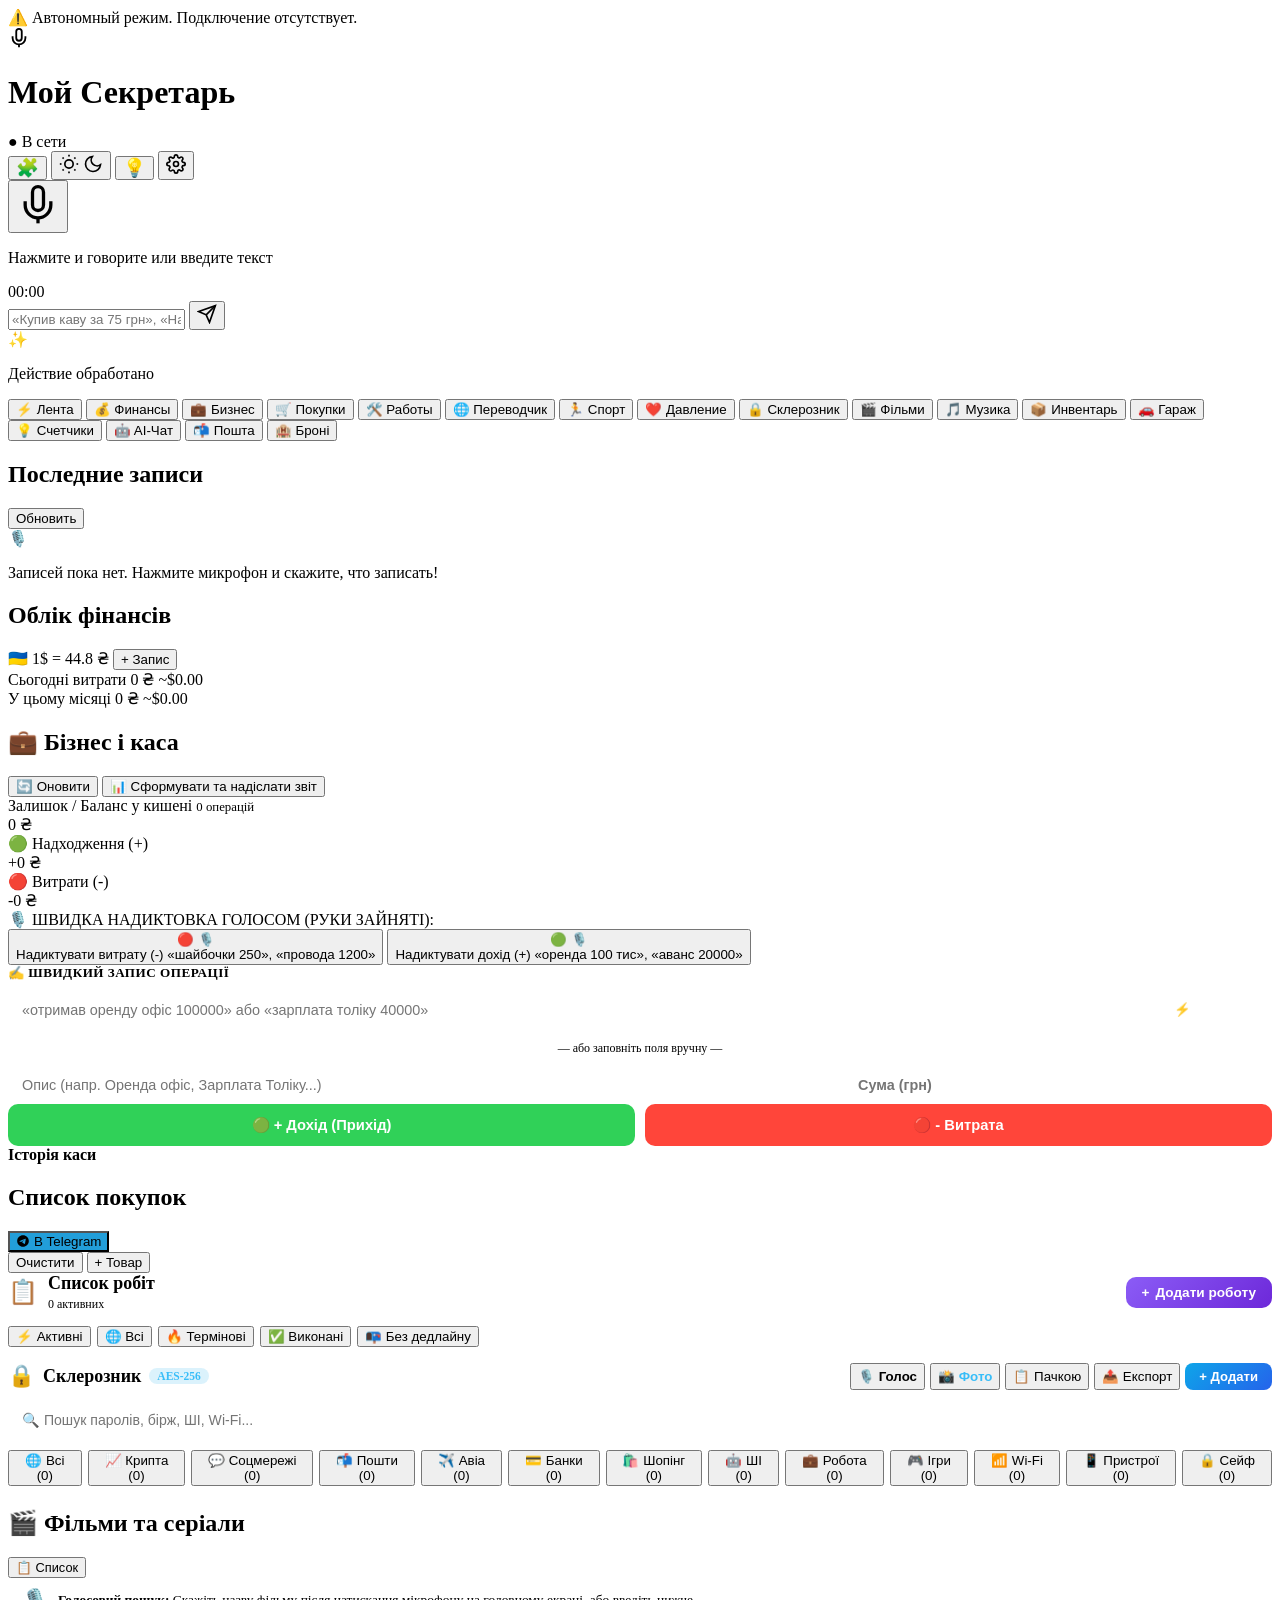
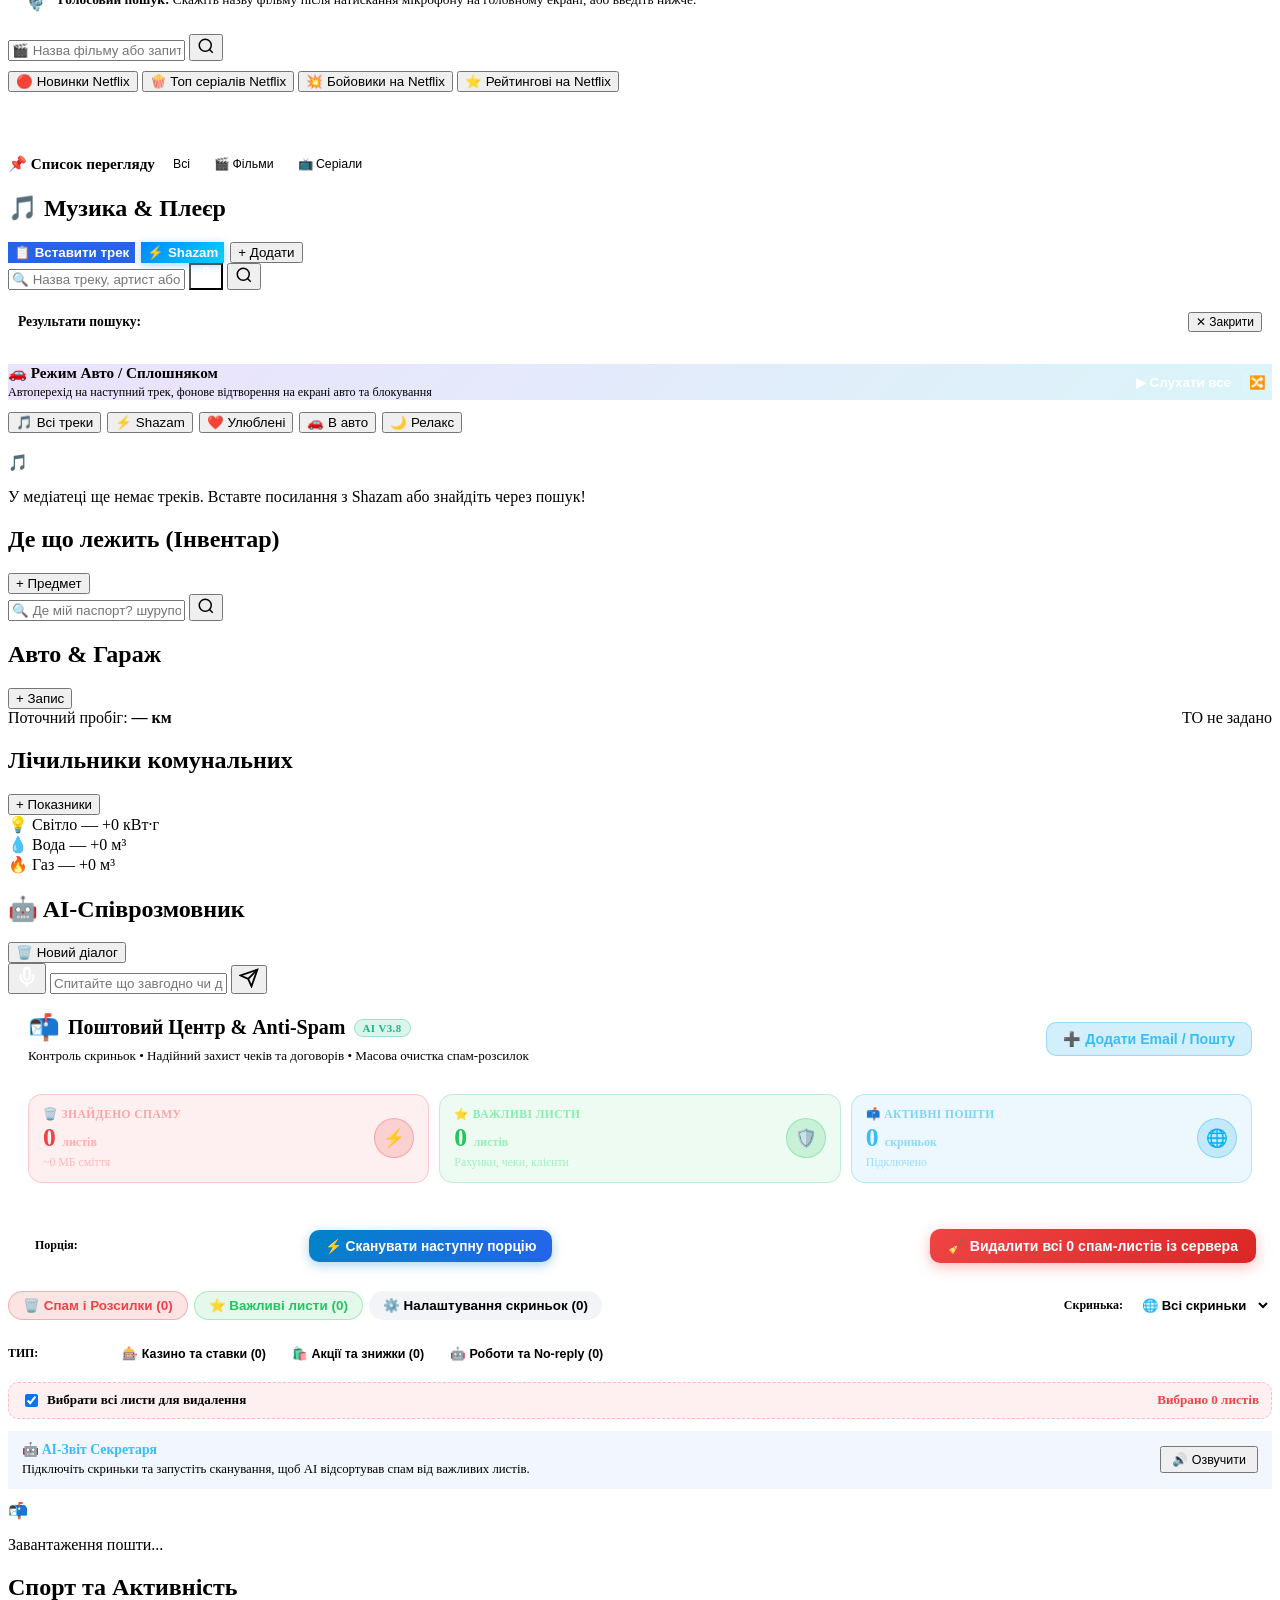
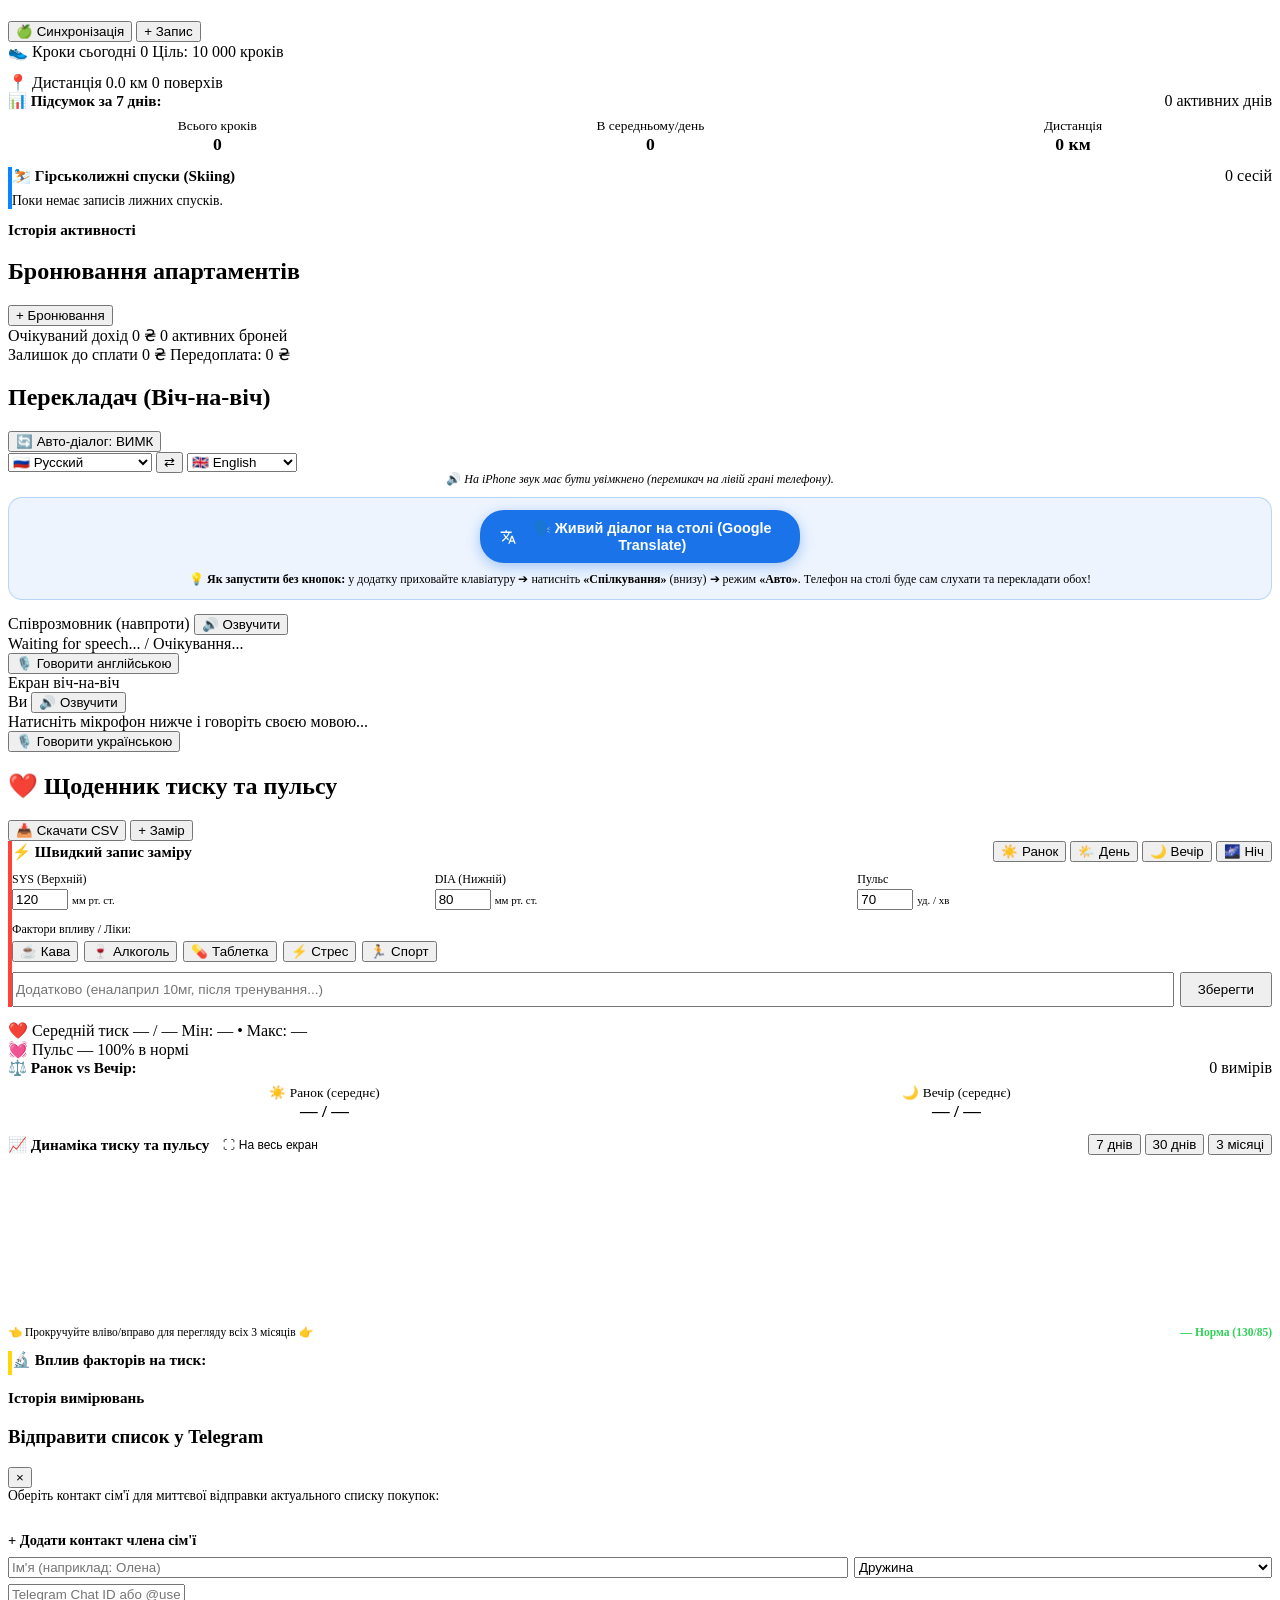
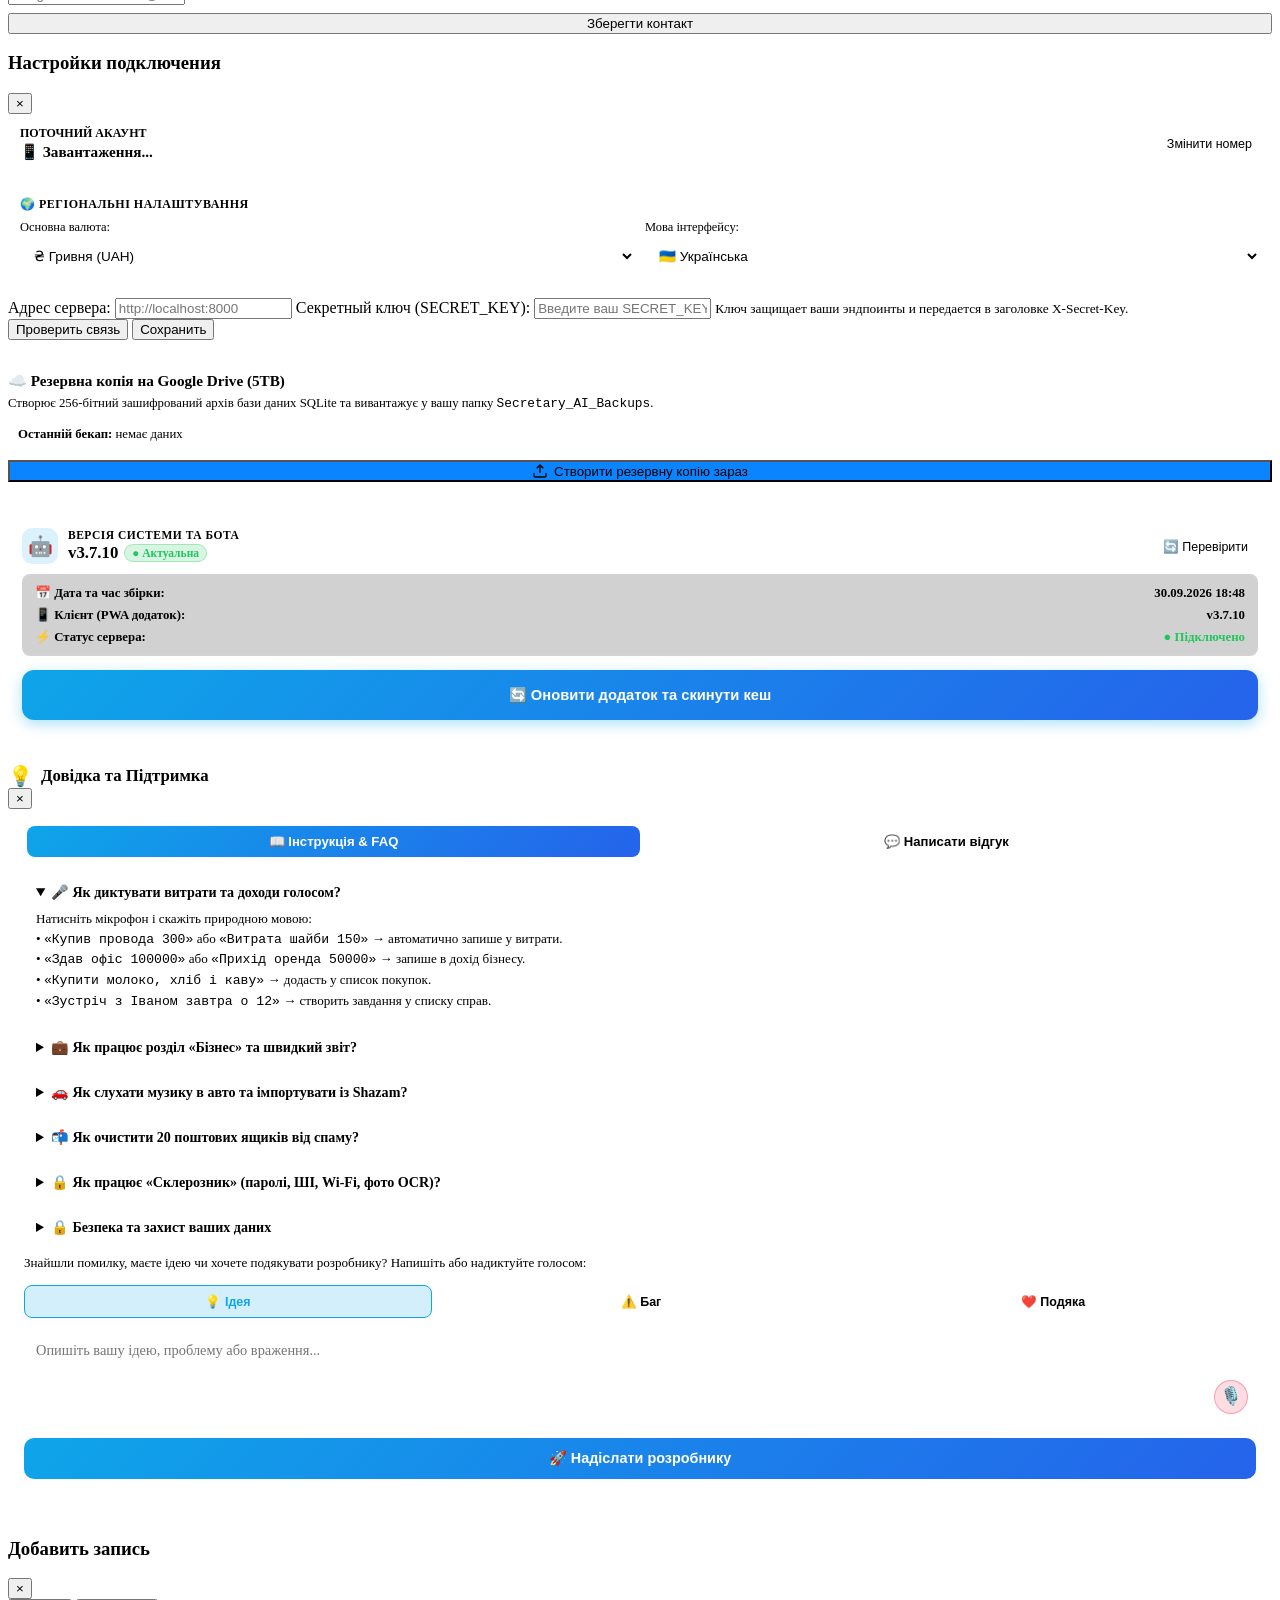
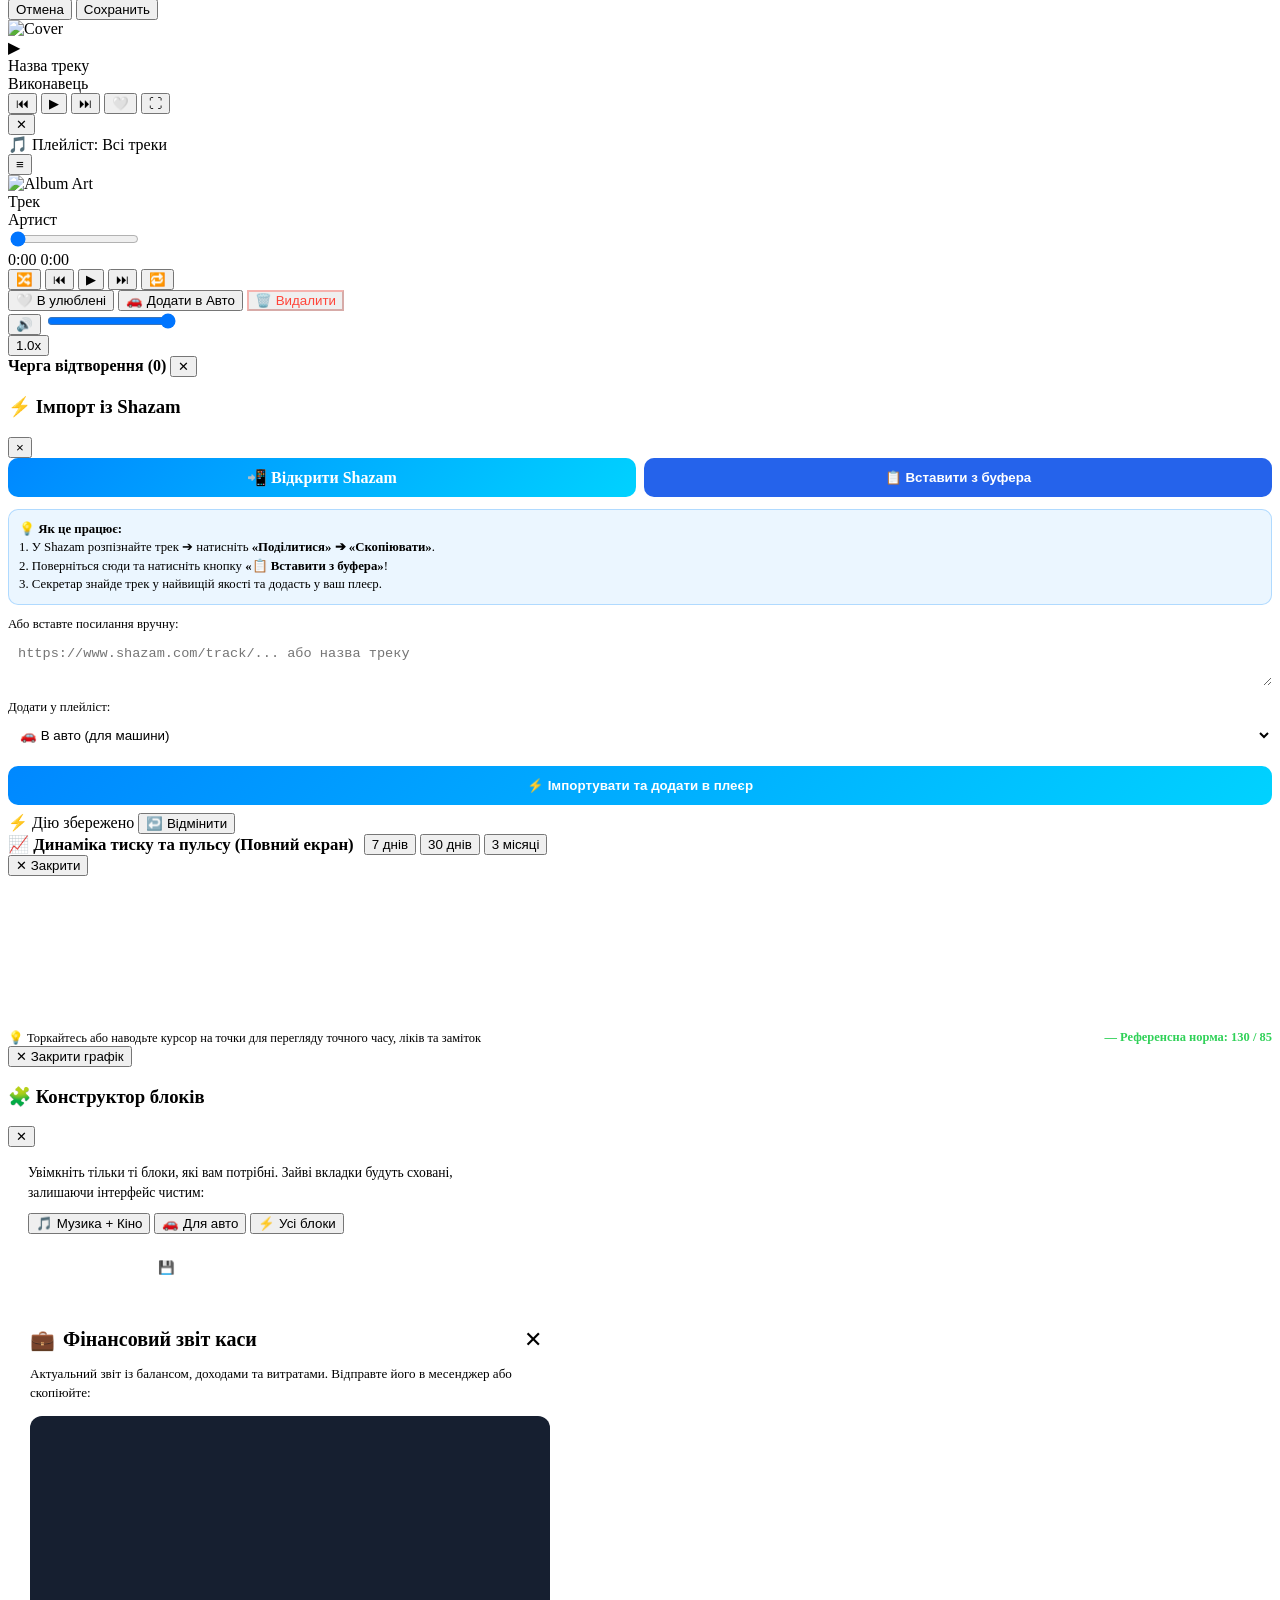
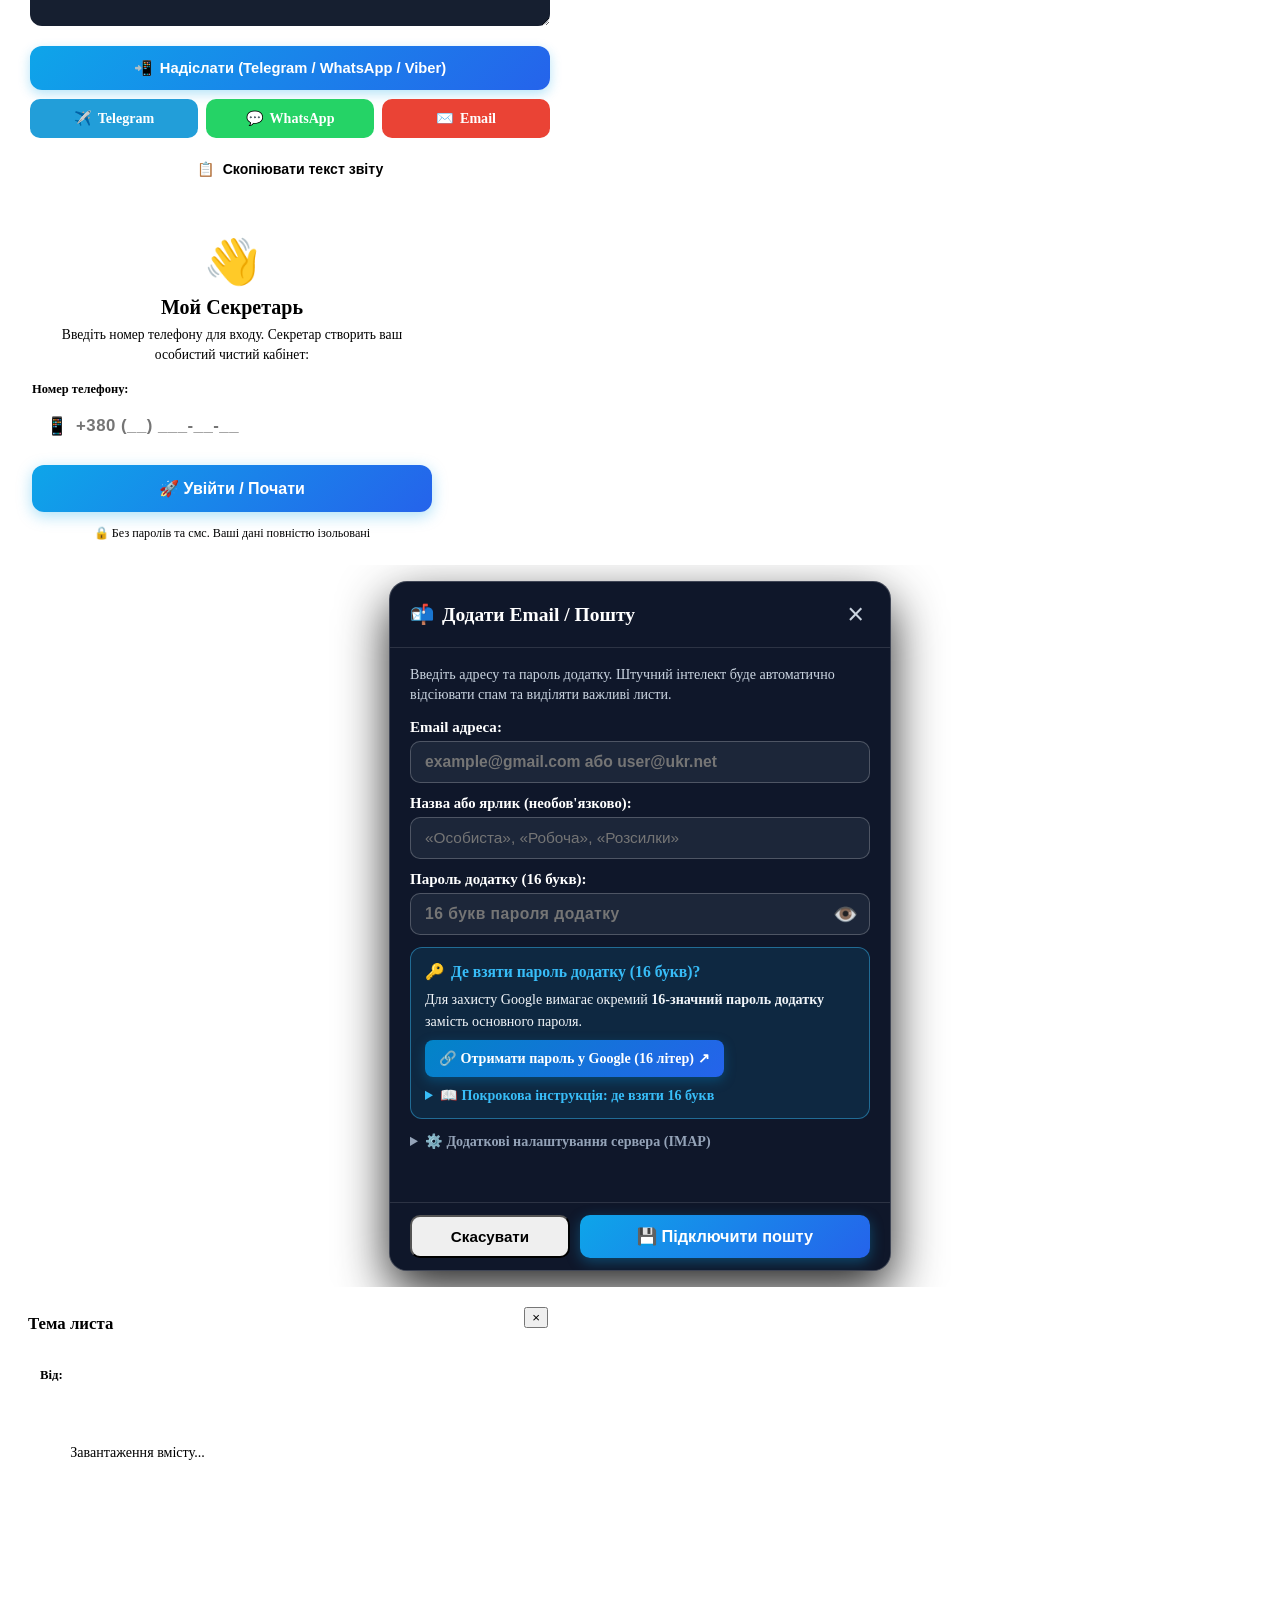
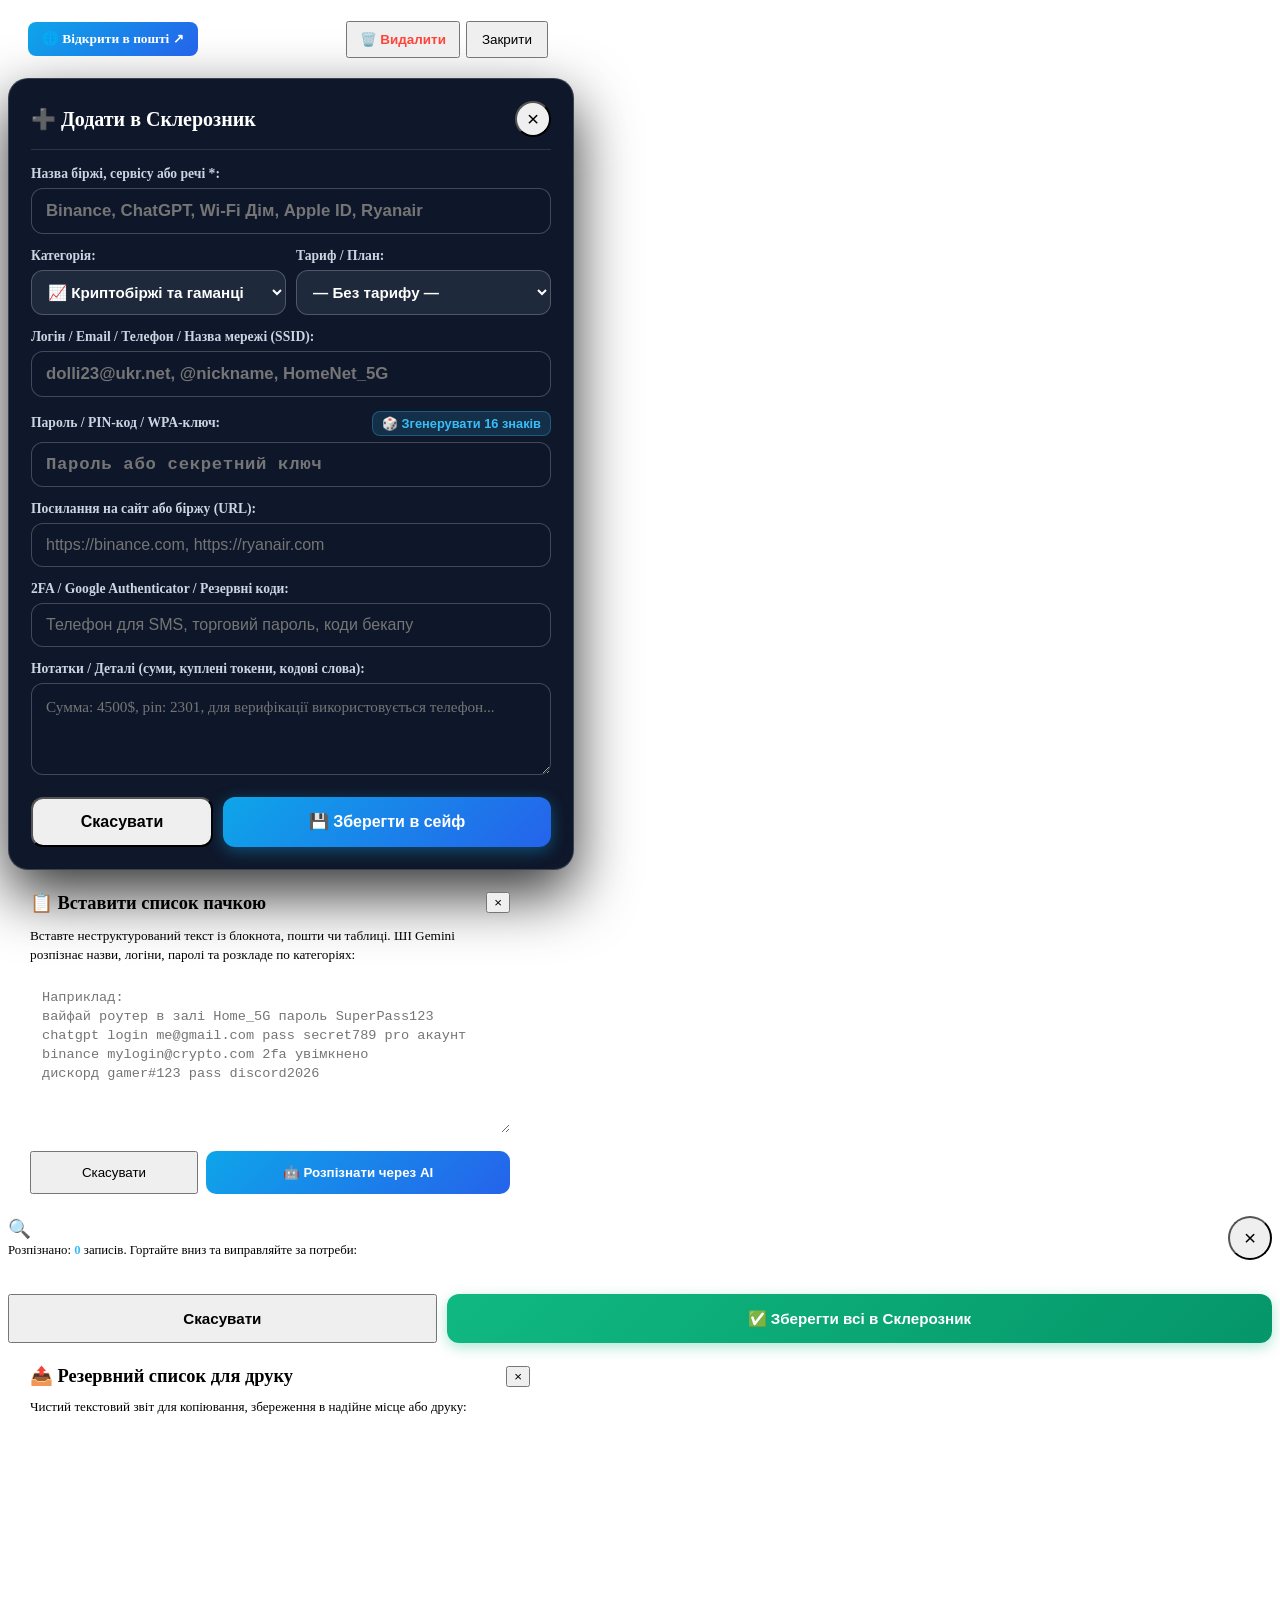
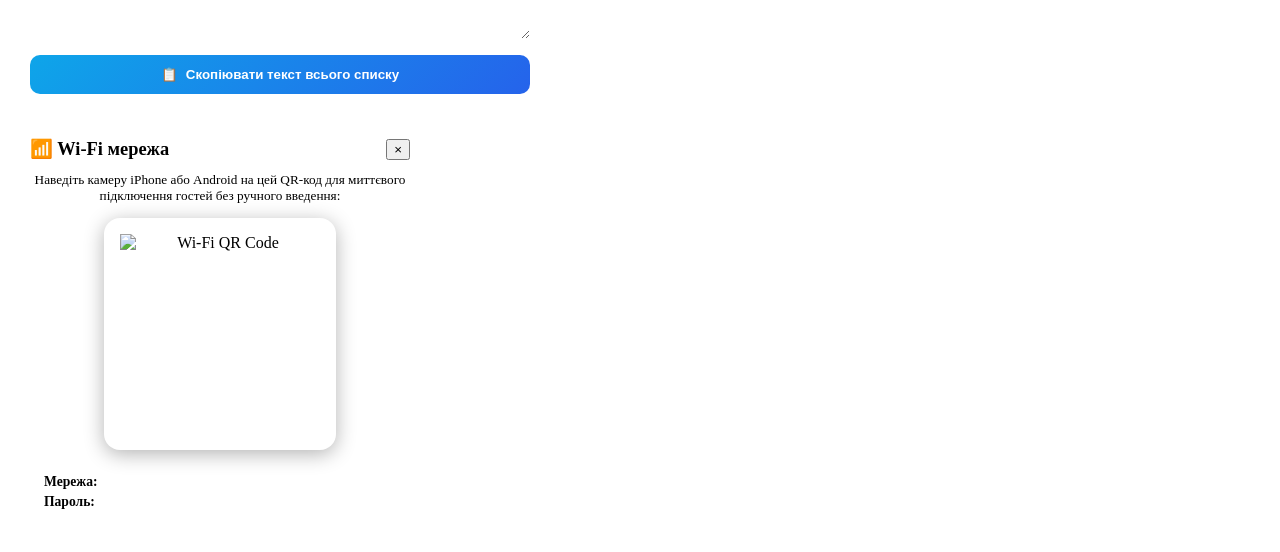
==== frontend/index.html @ 02872cbf "feat(v3.7.26): security hardening, auth fixes, HMAC media tokens, music voice search and gemini-3.5 " ====
<!DOCTYPE html>
<html lang="ru">
<head>
  <meta charset="UTF-8">
  <meta name="viewport" content="width=device-width, initial-scale=1.0, maximum-scale=1.0, user-scalable=no, viewport-fit=cover">
  <title>Мой Секретарь</title>
  
  <!-- PWA & Mobile Meta -->
  <link rel="manifest" href="/manifest.json">
  <meta name="theme-color" content="#0e1b42">
  <meta name="color-scheme" content="dark light">
  <meta name="apple-mobile-web-app-capable" content="yes">
  <meta name="apple-mobile-web-app-status-bar-style" content="black-translucent">
  <meta name="apple-mobile-web-app-title" content="Секретарь">
  <link rel="apple-touch-icon" href="/static/icons/icon.svg">
  <link rel="icon" type="image/svg+xml" href="/static/icons/icon.svg">

  <!-- FOUC prevention inline script -->
  <script>
    {
      const savedTheme = localStorage.getItem("theme");
      if (savedTheme) {
        document.documentElement.setAttribute("data-theme", savedTheme);
      } else if (window.matchMedia && window.matchMedia("(prefers-color-scheme: light)").matches) {
        document.documentElement.setAttribute("data-theme", "light");
      } else {
        document.documentElement.setAttribute("data-theme", "dark");
      }
    }
  </script>

  <link rel="stylesheet" href="/static/styles.css?v=3.7.26">
  <script src="https://cdn.jsdelivr.net/npm/chart.js@4.4.2/dist/chart.umd.min.js"></script>
</head>
<body>
  <!-- Offline banner -->
  <div id="offline-banner" class="offline-banner hidden">
    <span>⚠️ Автономный режим. Подключение отсутствует.</span>
  </div>

  <div class="app-container">
    <!-- Top Header -->
    <header class="app-header">
      <div class="header-brand">
        <div class="brand-icon">
          <svg viewBox="0 0 24 24" width="22" height="22" fill="none" stroke="currentColor" stroke-width="2">
            <path d="M12 2a3 3 0 0 0-3 3v7a3 3 0 0 0 6 0V5a3 3 0 0 0-3-3Z" />
            <path d="M19 10v2a7 7 0 0 1-14 0v-2" />
            <line x1="12" y1="19" x2="12" y2="22" />
          </svg>
        </div>
        <div class="brand-text">
          <h1>Мой Секретарь</h1>
          <span id="connection-status" class="status-indicator">● В сети</span>
        </div>
      </div>
      <div class="header-actions">
        <button id="blocks-toggle-btn" class="icon-btn" title="Конструктор блоків" aria-label="Конструктор блоків">
          <span style="font-size: 1.15rem; line-height: 1;">🧩</span>
        </button>
        <button id="theme-toggle-btn" class="icon-btn" title="Переключить тему" aria-label="Сменить тему">

          <svg class="sun-icon" viewBox="0 0 24 24" width="20" height="20" fill="none" stroke="currentColor" stroke-width="2">
            <circle cx="12" cy="12" r="5"></circle>
            <line x1="12" y1="1" x2="12" y2="3"></line>
            <line x1="12" y1="21" x2="12" y2="23"></line>
            <line x1="4.22" y1="4.22" x2="5.64" y2="5.64"></line>
            <line x1="18.36" y1="18.36" x2="19.78" y2="19.78"></line>
            <line x1="1" y1="12" x2="3" y2="12"></line>
            <line x1="21" y1="12" x2="23" y2="12"></line>
            <line x1="4.22" y1="19.78" x2="5.64" y2="18.36"></line>
            <line x1="18.36" y1="5.64" x2="19.78" y2="4.22"></line>
          </svg>
          <svg class="moon-icon" viewBox="0 0 24 24" width="20" height="20" fill="none" stroke="currentColor" stroke-width="2">
            <path d="M21 12.79A9 9 0 1 1 11.21 3 7 7 0 0 0 21 12.79z"></path>
          </svg>
        </button>
        <button id="help-open-btn" class="icon-btn" title="Довідка, FAQ та Відгук" aria-label="Довідка">
          <span style="font-size: 1.15rem; line-height: 1;">💡</span>
        </button>
        <button id="settings-open-btn" class="icon-btn" title="Настройки" aria-label="Настройки">
          <svg viewBox="0 0 24 24" width="20" height="20" fill="none" stroke="currentColor" stroke-width="2">
            <circle cx="12" cy="12" r="3"></circle>
            <path d="M19.4 15a1.65 1.65 0 0 0 .33 1.82l.06.06a2 2 0 0 1 0 2.83 2 2 0 0 1-2.83 0l-.06-.06a1.65 1.65 0 0 0-1.82-.33 1.65 1.65 0 0 0-1 1.51V21a2 2 0 0 1-2 2 2 2 0 0 1-2-2v-.09A1.65 1.65 0 0 0 9 19.4a1.65 1.65 0 0 0-1.82.33l-.06.06a2 2 0 0 1-2.83 0 2 2 0 0 1 0-2.83l.06-.06a1.65 1.65 0 0 0 .33-1.82 1.65 1.65 0 0 0-1.51-1H3a2 2 0 0 1-2-2 2 2 0 0 1 2-2h.09A1.65 1.65 0 0 0 4.6 9a1.65 1.65 0 0 0-.33-1.82l-.06-.06a2 2 0 0 1 0-2.83 2 2 0 0 1 2.83 0l.06.06a1.65 1.65 0 0 0 1.82.33H9a1.65 1.65 0 0 0 1-1.51V3a2 2 0 0 1 2-2 2 2 0 0 1 2 2v.09a1.65 1.65 0 0 0 1 1.51 1.65 1.65 0 0 0 1.82-.33l.06-.06a2 2 0 0 1 2.83 0 2 2 0 0 1 0 2.83l-.06.06a1.65 1.65 0 0 0-.33 1.82V9a1.65 1.65 0 0 0 1.51 1H21a2 2 0 0 1 2 2 2 2 0 0 1-2 2h-.09a1.65 1.65 0 0 0-1.51 1z"></path>
          </svg>
        </button>
      </div>
    </header>

    <!-- Voice & Quick Ingest Section -->
    <section class="voice-hero">
      <div class="mic-container">
        <div class="mic-pulse-ring"></div>
        <div class="mic-pulse-ring"></div>
        <div class="mic-pulse-ring"></div>
        <button id="mic-btn" class="mic-button" aria-label="Записать голос">
          <svg viewBox="0 0 24 24" width="44" height="44" fill="none" stroke="currentColor" stroke-width="1.8">
            <path d="M12 2a3 3 0 0 0-3 3v7a3 3 0 0 0 6 0V5a3 3 0 0 0-3-3Z" />
            <path d="M19 10v2a7 7 0 0 1-14 0v-2" />
            <line x1="12" y1="19" x2="12" y2="22" />
          </svg>
        </button>
      </div>

      <div class="voice-status">
        <p id="voice-status-text" class="status-text">Нажмите и говорите или введите текст</p>
        <span id="recording-timer" class="recording-timer hidden">00:00</span>
      </div>

      <!-- Quick Text Input -->
      <form id="text-input-form" class="quick-input-form">
        <input 
          type="text" 
          id="text-input" 
          placeholder="«Купив каву за 75 грн», «Нагадай завтра о 12:00...»" 
          autocomplete="off"
        />
        <button type="submit" id="send-btn" class="send-btn" aria-label="Отправить">
          <svg viewBox="0 0 24 24" width="20" height="20" fill="none" stroke="currentColor" stroke-width="2">
            <line x1="22" y1="2" x2="11" y2="13"></line>
            <polygon points="22 2 15 22 11 13 2 9 22 2"></polygon>
          </svg>
        </button>
      </form>

      <!-- Feedback / Result Toast -->
      <div id="result-toast" class="result-toast hidden">
        <div class="toast-content">
          <span class="toast-icon">✨</span>
          <p id="toast-message">Действие обработано</p>
        </div>
      </div>
    </section>

    <!-- Main Navigation Tabs -->
    <nav class="nav-tabs" role="tablist">
      <button class="tab-btn active" data-tab="feed" role="tab" aria-selected="true">
        <span class="tab-icon">⚡</span>
        <span class="tab-label">Лента</span>
      </button>
      <button class="tab-btn" data-tab="finance" role="tab" aria-selected="false">
        <span class="tab-icon">💰</span>
        <span class="tab-label">Финансы</span>
      </button>
      <button class="tab-btn" data-tab="business" role="tab" aria-selected="false">
        <span class="tab-icon">💼</span>
        <span class="tab-label">Бизнес</span>
      </button>

      <button class="tab-btn" data-tab="shopping" role="tab" aria-selected="false">
        <span class="tab-icon">🛒</span>
        <span class="tab-label">Покупки</span>
      </button>
      <button class="tab-btn" data-tab="tasks" role="tab" aria-selected="false">
        <span class="tab-icon">🛠️</span>
        <span class="tab-label">Работы</span>
      </button>
      <button class="tab-btn" data-tab="translator" role="tab" aria-selected="false">
        <span class="tab-icon">🌐</span>
        <span class="tab-label">Переводчик</span>
      </button>
      <button class="tab-btn" data-tab="fitness" role="tab" aria-selected="false">
        <span class="tab-icon">🏃</span>
        <span class="tab-label">Спорт</span>
      </button>
      <button class="tab-btn" data-tab="vitals" role="tab" aria-selected="false">
        <span class="tab-icon">❤️</span>
        <span class="tab-label">Давление</span>
      </button>
      <button class="tab-btn" data-tab="vault" role="tab" aria-selected="false">
        <span class="tab-icon">🔒</span>
        <span class="tab-label">Склерозник</span>
      </button>
      <button class="tab-btn" data-tab="movies" role="tab" aria-selected="false">
        <span class="tab-icon">🎬</span>
        <span class="tab-label">Фільми</span>
      </button>
      <button class="tab-btn" data-tab="music" role="tab" aria-selected="false">
        <span class="tab-icon">🎵</span>
        <span class="tab-label">Музика</span>
      </button>
      <button class="tab-btn" data-tab="inventory" role="tab" aria-selected="false">
        <span class="tab-icon">📦</span>
        <span class="tab-label">Инвентарь</span>
      </button>
      <button class="tab-btn" data-tab="auto" role="tab" aria-selected="false">
        <span class="tab-icon">🚗</span>
        <span class="tab-label">Гараж</span>
      </button>
      <button class="tab-btn" data-tab="utilities" role="tab" aria-selected="false">
        <span class="tab-icon">💡</span>
        <span class="tab-label">Счетчики</span>
      </button>
      <button class="tab-btn" data-tab="agent" role="tab" aria-selected="false">
        <span class="tab-icon">🤖</span>
        <span class="tab-label">AI-Чат</span>
      </button>
      <button class="tab-btn" data-tab="mailbox" role="tab" aria-selected="false">
        <span class="tab-icon">📬</span>
        <span class="tab-label">Пошта</span>
      </button>
      <button class="tab-btn hidden" id="tab-btn-hospitality" data-tab="hospitality" role="tab" aria-selected="false">
        <span class="tab-icon">🏨</span>
        <span class="tab-label">Броні</span>
      </button>
    </nav>

    <!-- Tab Panels Container -->
    <main class="tab-panels">
      <!-- 1. FEED TAB -->
      <section id="tab-feed" class="tab-panel active">
        <div class="panel-header">
          <h2>Последние записи</h2>
          <button id="refresh-feed-btn" class="text-btn">Обновить</button>
        </div>
        <div id="feed-list" class="items-list">
          <div class="empty-state">
            <span class="empty-icon">🎙️</span>
            <p>Записей пока нет. Нажмите микрофон и скажите, что записать!</p>
          </div>
        </div>
      </section>

      <!-- 2. FINANCE TAB -->
      <section id="tab-finance" class="tab-panel">
        <div class="panel-header">
          <h2>Облік фінансів</h2>
          <div class="panel-actions">
            <span id="nbu-rate-badge" class="item-badge badge-finance positive">🇺🇦 1$ = 44.8 ₴</span>
            <button id="add-finance-btn" class="action-btn-sm">+ Запис</button>
          </div>
        </div>

        <!-- Finance Stats Cards -->
        <div class="stats-grid">
          <div class="stat-card">
            <span class="stat-label">Сьогодні витрати</span>
            <span id="stat-expense-today" class="stat-val expense">0 ₴</span>
            <span id="stat-expense-today-usd" class="stat-subval">~$0.00</span>
          </div>
          <div class="stat-card">
            <span class="stat-label">У цьому місяці</span>
            <span id="stat-expense-month" class="stat-val expense">0 ₴</span>
            <span id="stat-expense-month-usd" class="stat-subval">~$0.00</span>
          </div>
        </div>

        <div id="finance-list" class="items-list">
          <!-- Populated by JS -->
        </div>
      </section>

      <!-- 2B. BUSINESS & CASHFLOW TAB -->
      <section id="tab-business" class="tab-panel">
        <div class="panel-header">
          <h2>💼 Бізнес і каса</h2>
          <div class="panel-actions">
            <button id="biz-refresh-btn" class="action-btn-sm">🔄 Оновити</button>
            <button id="biz-open-report-btn" class="biz-report-btn">📊 Сформувати та надіслати звіт</button>
          </div>
        </div>

        <!-- Big Balance Hero Card -->
        <div id="biz-balance-card" class="biz-balance-hero neutral">
          <div class="biz-balance-header">
            <span class="biz-balance-label">Залишок / Баланс у кишені</span>
            <span id="biz-count-val" style="font-size:0.8rem;color:var(--text-muted);">0 операцій</span>
          </div>
          <div id="biz-balance-val" class="biz-balance-amount">0 ₴</div>
          <div class="biz-stats-row">
            <div class="biz-stat-item">
              <div class="biz-stat-title">🟢 Надходження (+)</div>
              <div id="biz-income-val" class="biz-stat-val income">+0 ₴</div>
            </div>
            <div class="biz-stat-item">
              <div class="biz-stat-title">🔴 Витрати (-)</div>
              <div id="biz-expense-val" class="biz-stat-val expense">-0 ₴</div>
            </div>
          </div>
        </div>

        <!-- Dedicated Quick Voice Mic Buttons (Expense & Income) -->
        <div class="biz-voice-dual-container">
          <div class="biz-voice-dual-header">🎙️ ШВИДКА НАДИКТОВКА ГОЛОСОМ (РУКИ ЗАЙНЯТІ):</div>
          <div class="biz-voice-dual-row">
            <button type="button" id="biz-voice-expense-btn" class="biz-dual-mic-btn expense" title="Натисніть і скажіть витрату: наприклад «шайбочки на базарі 250»">
              <span class="biz-dual-mic-badge">🔴 🎙️</span>
              <div class="biz-dual-mic-text">
                <span class="biz-dual-mic-title">Надиктувати витрату (-)</span>
                <span class="biz-dual-mic-hint">«шайбочки 250», «провода 1200»</span>
              </div>
            </button>

            <button type="button" id="biz-voice-income-btn" class="biz-dual-mic-btn income" title="Натисніть і скажіть дохід: наприклад «оренда офіс 100 тисяч»">
              <span class="biz-dual-mic-badge">🟢 🎙️</span>
              <div class="biz-dual-mic-text">
                <span class="biz-dual-mic-title">Надиктувати дохід (+)</span>
                <span class="biz-dual-mic-hint">«оренда 100 тис», «аванс 20000»</span>
              </div>
            </button>
          </div>

          <div id="biz-voice-status" class="biz-voice-status" style="display:none;">
            <div class="biz-voice-wave">
              <span></span><span></span><span></span><span></span>
            </div>
            <span id="biz-voice-status-text">Слухаю вас... Говоріть</span>
          </div>
        </div>

        <!-- Quick Entry Card -->
        <div class="biz-input-card">
          <div style="font-size:0.82rem;font-weight:700;color:var(--text-muted);margin-bottom:10px;text-transform:uppercase;letter-spacing:0.5px;">
            ✍️ Швидкий запис операції
          </div>

          <!-- Quick Text Input (ChatGPT style) -->
          <div style="display:flex;gap:8px;margin-bottom:12px;">
            <input 
              type="text" 
              id="biz-quick-text-input" 
              placeholder="«отримав оренду офіс 100000» або «зарплата толіку 40000»" 
              style="flex:1;padding:11px 14px;border-radius:10px;background:var(--bg-input);border:1px solid var(--border-color);color:var(--text-main);font-size:0.9rem;"
            />
            <button type="button" id="biz-quick-submit-btn" class="btn-primary" style="padding:10px 16px;border-radius:10px;border:none;background:var(--primary);color:#fff;font-weight:700;cursor:pointer;white-space:nowrap;">
              ⚡ Записати
            </button>
          </div>

          <div style="text-align:center;font-size:0.75rem;color:var(--text-muted);margin-bottom:10px;">
            — або заповніть поля вручну —
          </div>

          <!-- Structured Form -->
          <div class="biz-quick-form">
            <div style="display:flex;gap:8px;flex-wrap:wrap;">
              <input 
                type="text" 
                id="biz-desc-input" 
                placeholder="Опис (напр. Оренда офіс, Зарплата Толіку...)" 
                style="flex:2;min-width:180px;padding:11px 14px;border-radius:10px;background:var(--bg-input);border:1px solid var(--border-color);color:var(--text-main);font-size:0.9rem;"
              />
              <input 
                type="number" 
                id="biz-amount-input" 
                placeholder="Сума (грн)" 
                style="flex:1;min-width:110px;padding:11px 14px;border-radius:10px;background:var(--bg-input);border:1px solid var(--border-color);color:var(--text-main);font-size:0.9rem;font-weight:700;"
              />
            </div>
            <div style="display:flex;gap:10px;">
              <button type="button" id="biz-add-income-btn" style="flex:1;padding:12px;border-radius:10px;border:none;background:#30d158;color:#fff;font-weight:800;font-size:0.92rem;cursor:pointer;">
                🟢 + Дохід (Прихід)
              </button>
              <button type="button" id="biz-add-expense-btn" style="flex:1;padding:12px;border-radius:10px;border:none;background:#ff453a;color:#fff;font-weight:800;font-size:0.92rem;cursor:pointer;">
                🔴 - Витрата
              </button>
            </div>
          </div>
        </div>

        <!-- Transactions List -->
        <div style="display:flex;justify-content:space-between;align-items:center;margin-bottom:10px;">
          <h3 style="font-size:1rem;margin:0;font-weight:700;">Історія каси</h3>
        </div>
        <div id="biz-transactions-list" class="items-list">
          <!-- Populated by business.js -->
        </div>
      </section>

      <!-- 3. SHOPPING TAB -->
      <section id="tab-shopping" class="tab-panel">
        <div class="panel-header">
          <h2>Список покупок</h2>
          <div class="panel-actions">
            <button id="share-shopping-telegram-btn" class="action-btn-sm" style="background:#229ED9;display:flex;align-items:center;gap:4px;" title="Поділитися в Telegram">
              <svg viewBox="0 0 24 24" width="14" height="14" fill="currentColor"><path d="M12 2C6.48 2 2 6.48 2 12s4.48 10 10 10 10-4.48 10-10S17.52 2 12 2zm4.64 6.8c-.15 1.58-.8 5.42-1.13 7.19-.14.75-.42 1-.68 1.03-.58.05-1.02-.38-1.58-.75-.88-.58-1.38-.94-2.23-1.5-.99-.65-.35-1.01.22-1.59.15-.15 2.71-2.48 2.76-2.69a.2.2 0 00-.05-.18c-.06-.05-.14-.03-.21-.02-.09.02-1.49.95-4.22 2.79-.4.27-.76.41-1.08.4-.36-.01-1.04-.2-1.55-.37-.63-.2-1.12-.31-1.08-.66.02-.18.27-.36.74-.55 2.92-1.27 4.86-2.11 5.83-2.51 2.78-1.16 3.35-1.36 3.73-1.36.08 0 .27.02.39.12.1.08.13.19.14.27-.01.06.01.24 0 .38z"/></svg>
              <span>В Telegram</span>
            </button>
            <button id="clear-shopping-btn" class="text-btn text-danger">Очистити</button>
            <button id="add-shopping-btn" class="action-btn-sm">+ Товар</button>
          </div>
        </div>
        <div id="shopping-list" class="items-list">
          <!-- Populated by JS -->
        </div>
      </section>

      <!-- 4. TASKS / WORKS TAB -->
      <section id="tab-tasks" class="tab-panel">
        <!-- Header -->
        <div style="display:flex;justify-content:space-between;align-items:center;margin-bottom:14px;flex-wrap:wrap;gap:8px;">
          <div style="display:flex;align-items:center;gap:10px;">
            <span style="font-size:1.5rem;">📋</span>
            <div>
              <h2 style="margin:0;font-size:1.12rem;font-weight:800;">Список робіт</h2>
              <span id="tasks-total-badge" style="font-size:0.75rem;color:var(--text-muted);">0 активних</span>
            </div>
          </div>
          <button id="add-task-btn" class="btn-primary" style="padding:8px 16px;font-size:0.85rem;font-weight:700;background:linear-gradient(135deg,#8b5cf6,#6d28d9);border:none;border-radius:10px;color:#fff;cursor:pointer;display:flex;align-items:center;gap:6px;">
            <span>+</span> Додати роботу
          </button>
        </div>

        <!-- Filter Pills -->
        <div style="display:flex;gap:6px;margin-bottom:12px;overflow-x:auto;padding-bottom:4px;">
          <button class="tasks-filter-pill active" data-filter="active" onclick="TasksModule.setFilter('active',this)">⚡ Активні</button>
          <button class="tasks-filter-pill" data-filter="all" onclick="TasksModule.setFilter('all',this)">🌐 Всі</button>
          <button class="tasks-filter-pill" data-filter="urgent" onclick="TasksModule.setFilter('urgent',this)">🔥 Термінові</button>
          <button class="tasks-filter-pill" data-filter="done" onclick="TasksModule.setFilter('done',this)">✅ Виконані</button>
          <button class="tasks-filter-pill" data-filter="no_date" onclick="TasksModule.setFilter('no_date',this)">📭 Без дедлайну</button>
        </div>

        <div id="tasks-list" class="items-list">
          <!-- Populated by JS -->
        </div>
      </section>

      <!-- 5. СКЛЕРОЗНИК (Encrypted Password Vault & AI Subscriptions) -->
      <section id="tab-vault" class="tab-panel">
        <div class="panel-header" style="display:flex;justify-content:space-between;align-items:center;flex-wrap:wrap;gap:8px;margin-bottom:12px;">
          <div style="display:flex;align-items:center;gap:8px;">
            <span style="font-size:1.35rem;">🔒</span>
            <h2 style="margin:0;font-size:1.12rem;">Склерозник</h2>
            <span style="font-size:0.72rem;background:rgba(14,165,233,0.15);color:#38bdf8;padding:2px 8px;border-radius:12px;font-weight:700;">AES-256</span>
          </div>

          <div style="display:flex;gap:5px;flex-wrap:wrap;">
            <button type="button" id="vault-voice-btn" class="action-btn-sm" style="display:flex;align-items:center;gap:4px;font-weight:700;" title="Диктувати голосом">
              <span>🎙️ Голос</span>
            </button>
            <button type="button" id="vault-photo-btn" class="action-btn-sm" style="display:flex;align-items:center;gap:4px;font-weight:700;color:#38bdf8;" title="Сфоткати лист з паролями">
              <span>📸 Фото</span>
            </button>
            <button type="button" id="vault-bulk-btn" class="action-btn-sm" style="display:flex;align-items:center;gap:4px;" title="Вставити пачкою">
              <span>📋 Пачкою</span>
            </button>
            <button type="button" id="vault-export-btn" class="action-btn-sm" style="display:flex;align-items:center;gap:4px;" title="Експорт списку">
              <span>📤 Експорт</span>
            </button>
            <button type="button" id="vault-add-btn" class="btn-primary" style="padding:6px 14px;font-size:0.82rem;font-weight:700;background:linear-gradient(135deg,#0ea5e9,#2563eb);color:#fff;border-radius:8px;border:none;cursor:pointer;">
              + Додати
            </button>
          </div>
        </div>

        <!-- Hidden file input for Photo OCR -->
        <input type="file" id="vault-file-input" accept="image/*" capture="environment" style="display:none;" />

        <!-- Search Bar -->
        <div style="position:relative;margin-bottom:12px;">
          <input 
            type="search" 
            id="vault-search-input" 
            placeholder="🔍 Пошук паролів, бірж, ШІ, Wi-Fi..." 
            style="width:100%;box-sizing:border-box;padding:10px 14px;border-radius:10px;background:var(--bg-input);color:var(--text-main);border:1px solid var(--border-color);font-size:0.88rem;outline:none;" 
          />
        </div>

        <!-- Category Filter Pills (Horizontal Scroll) -->
        <div class="music-playlists-bar" style="margin-bottom:12px;display:flex;gap:6px;overflow-x:auto;padding-bottom:4px;">
          <button type="button" class="vault-cat-pill active" data-cat="all">
            <span>🌐 Всі (<span class="vault-pill-count">0</span>)</span>
          </button>
          <button type="button" class="vault-cat-pill" data-cat="crypto">
            <span>📈 Крипта (<span class="vault-pill-count">0</span>)</span>
          </button>
          <button type="button" class="vault-cat-pill" data-cat="social">
            <span>💬 Соцмережі (<span class="vault-pill-count">0</span>)</span>
          </button>
          <button type="button" class="vault-cat-pill" data-cat="email">
            <span>📬 Пошти (<span class="vault-pill-count">0</span>)</span>
          </button>
          <button type="button" class="vault-cat-pill" data-cat="airlines">
            <span>✈️ Авіа (<span class="vault-pill-count">0</span>)</span>
          </button>
          <button type="button" class="vault-cat-pill" data-cat="banking">
            <span>💳 Банки (<span class="vault-pill-count">0</span>)</span>
          </button>
          <button type="button" class="vault-cat-pill" data-cat="shopping">
            <span>🛍️ Шопінг (<span class="vault-pill-count">0</span>)</span>
          </button>
          <button type="button" class="vault-cat-pill" data-cat="ai">
            <span>🤖 ШІ (<span class="vault-pill-count">0</span>)</span>
          </button>
          <button type="button" class="vault-cat-pill" data-cat="work">
            <span>💼 Робота (<span class="vault-pill-count">0</span>)</span>
          </button>
          <button type="button" class="vault-cat-pill" data-cat="gaming">
            <span>🎮 Ігри (<span class="vault-pill-count">0</span>)</span>
          </button>
          <button type="button" class="vault-cat-pill" data-cat="wifi">
            <span>📶 Wi-Fi (<span class="vault-pill-count">0</span>)</span>
          </button>
          <button type="button" class="vault-cat-pill" data-cat="devices">
            <span>📱 Пристрої (<span class="vault-pill-count">0</span>)</span>
          </button>
          <button type="button" class="vault-cat-pill" data-cat="other">
            <span>🔒 Сейф (<span class="vault-pill-count">0</span>)</span>
          </button>
        </div>

        <!-- Cards List -->
        <div id="vault-cards-list" class="items-list">
          <!-- Populated by VaultModule -->
        </div>
      </section>

      <!-- 6. ФІЛЬМИ (AI Movie Search) -->
      <section id="tab-movies" class="tab-panel">
        <div class="panel-header">
          <h2>🎬 Фільми та серіали</h2>
          <button id="movies-watchlist-toggle-btn" class="action-btn-sm" style="font-size:0.8rem;">📋 Список</button>
        </div>

        <!-- Movie Search -->
        <div style="background:var(--bg-card);border:1px dashed var(--border-color);border-radius:var(--radius-md);padding:10px 14px;margin-bottom:12px;font-size:0.84rem;color:var(--text-sub);display:flex;align-items:center;gap:10px;">
          <span style="font-size:1.3rem;">🎙️</span>
          <div><strong>Голосовий пошук:</strong> Скажіть назву фільму після натискання мікрофону на головному екрані, або введіть нижче.</div>
        </div>

        <div class="quick-input-form" style="margin-top:0;margin-bottom:10px;">
          <input type="text" id="movie-search-input" placeholder="🎬 Назва фільму або запит (напр. «що подивитись на Netflix»)..." />
          <button id="movie-search-btn" class="send-btn" title="Знайти фільм">
            <svg viewBox="0 0 24 24" width="18" height="18" fill="none" stroke="currentColor" stroke-width="2"><circle cx="11" cy="11" r="8"></circle><line x1="21" y1="21" x2="16.65" y2="16.65"></line></svg>
          </button>
        </div>

        <!-- Quick movie recommendation chips with Netflix -->
        <div class="agent-chips-container" id="movie-chips-container" style="margin-bottom:14px;">
          <button type="button" class="agent-chip" onclick="quickSearchMovie('Найкращі нові фільми на Netflix')">🔴 Новинки Netflix</button>
          <button type="button" class="agent-chip" onclick="quickSearchMovie('Топ серіалів на Netflix')">🍿 Топ серіалів Netflix</button>
          <button type="button" class="agent-chip" onclick="quickSearchMovie('Найкращі бойовики та трилери на Netflix')">💥 Бойовики на Netflix</button>
          <button type="button" class="agent-chip" onclick="quickSearchMovie('Фільми з високим рейтингом на Netflix')">⭐ Рейтингові на Netflix</button>
        </div>

        <!-- Movie AI Result Card -->
        <div id="movie-result-card" class="hidden" style="background:var(--bg-card);border:1px solid var(--border-color);border-radius:var(--radius-lg);padding:16px;margin-bottom:16px;">
          <div id="movie-result-inner"><!-- Populated by JS --></div>
        </div>

        <!-- Watchlist -->
        <div id="movies-watchlist-section">
          <div style="display:flex;align-items:center;gap:8px;margin-bottom:10px;">
            <h3 style="font-size:0.95rem;font-weight:700;margin:0;">📌 Список перегляду</h3>
            <div style="display:flex;gap:4px;">
              <button class="movies-type-btn active" data-type="all" style="font-size:0.77rem;padding:3px 10px;border-radius:8px;border:1px solid var(--border-color);background:var(--bg-card);cursor:pointer;">Всі</button>
              <button class="movies-type-btn" data-type="movie" style="font-size:0.77rem;padding:3px 10px;border-radius:8px;border:1px solid var(--border-color);background:var(--bg-card);cursor:pointer;">🎬 Фільми</button>
              <button class="movies-type-btn" data-type="series" style="font-size:0.77rem;padding:3px 10px;border-radius:8px;border:1px solid var(--border-color);background:var(--bg-card);cursor:pointer;">📺 Серіали</button>
            </div>
          </div>
          <div id="movies-watchlist-list" class="items-list"><!-- Populated by JS --></div>
        </div>
      </section>

      <!-- 6b. MUSIC & PLAYER TAB -->
      <section id="tab-music" class="tab-panel">
        <div class="panel-header">
          <h2>🎵 Музика & Плеєр</h2>
          <div class="panel-actions" style="display:flex;gap:6px;flex-wrap:wrap;">
            <button id="quick-paste-shazam-btn" class="action-btn-sm" style="background:#2563eb;color:#fff;border:none;font-weight:700;display:inline-flex;align-items:center;gap:4px;" title="Вставити скопійоване посилання Shazam із буфера">
              📋 Вставити трек
            </button>
            <button id="shazam-import-btn" class="action-btn-sm" style="background: linear-gradient(135deg, #0088ff, #00d2ff); color: white; border: none; font-weight: 700; box-shadow: 0 2px 10px rgba(0, 136, 255, 0.35);">
              ⚡ Shazam
            </button>
            <button id="add-music-track-btn" class="action-btn-sm">+ Додати</button>
          </div>
        </div>

        <!-- Quick Search & Stream bar -->
        <div class="quick-input-form" style="margin-top:0;margin-bottom:12px;gap:6px;">
          <input type="text" id="music-search-input" placeholder="🔍 Назва треку, артист або посилання Shazam..." />
          <button id="music-voice-search-btn" class="send-btn" type="button" title="Надиктувати пісню голосом" style="background:var(--primary);color:#fff;">
            <svg viewBox="0 0 24 24" width="18" height="18" fill="none" stroke="currentColor" stroke-width="2">
              <path d="M12 2a3 3 0 0 0-3 3v7a3 3 0 0 0 6 0V5a3 3 0 0 0-3-3Z" />
              <path d="M19 10v2a7 7 0 0 1-14 0v-2" />
              <line x1="12" y1="19" x2="12" y2="22" />
            </svg>
          </button>
          <button id="music-search-btn" class="send-btn" title="Знайти">
            <svg viewBox="0 0 24 24" width="18" height="18" fill="none" stroke="currentColor" stroke-width="2"><circle cx="11" cy="11" r="8"></circle><line x1="21" y1="21" x2="16.65" y2="16.65"></line></svg>
          </button>
        </div>

        <!-- Search Results Dropdown/Container (When searching online) -->
        <div id="music-search-results" class="hidden" style="margin-bottom:14px;background:var(--bg-card);border:1px solid var(--border-color);border-radius:var(--radius-md);padding:10px;">
          <div style="display:flex;justify-content:space-between;align-items:center;margin-bottom:8px;">
            <strong style="font-size:0.85rem;color:var(--text-muted);">Результати пошуку:</strong>
            <button id="music-search-close-btn" class="text-btn" style="font-size:0.75rem;">✕ Закрити</button>
          </div>
          <div id="music-search-results-list" class="items-list" style="max-height:280px;overflow-y:auto;"></div>
        </div>

        <!-- Continuous Play & Car Play Banner -->
        <div class="stat-card" style="margin-bottom:12px;background:linear-gradient(135deg, rgba(124,58,237,0.15), rgba(6,182,212,0.15));border-color:rgba(124,58,237,0.35);">
          <div style="display:flex;justify-content:space-between;align-items:center;flex-wrap:wrap;gap:8px;">
            <div>
              <div style="font-weight:700;font-size:0.95rem;display:flex;align-items:center;gap:6px;">
                <span>🚗 Режим Авто / Сплошняком</span>
              </div>
              <small style="color:var(--text-muted);font-size:0.76rem;">Автоперехід на наступний трек, фонове відтворення на екрані авто та блокування</small>
            </div>
            <div style="display:flex;gap:6px;">
              <button id="music-play-all-btn" class="action-btn-sm" style="background:var(--primary);color:#fff;border:none;font-weight:700;">
                ▶ Слухати все
              </button>
              <button id="music-shuffle-all-btn" class="action-btn-sm" style="background:rgba(255,255,255,0.12);color:var(--text-main);border:1px solid var(--border-color);" title="Перемішати чергу">
                🔀
              </button>
            </div>
          </div>
        </div>

        <!-- Playlists Tabs / Filter Pills -->
        <div class="music-playlists-bar" id="music-playlists-bar" style="display:flex;gap:6px;overflow-x:auto;padding-bottom:8px;margin-bottom:12px;scrollbar-width:none;">
          <button class="music-pl-pill active" data-playlist="Всі треки">🎵 Всі треки</button>
          <button class="music-pl-pill" data-playlist="Shazam">⚡ Shazam</button>
          <button class="music-pl-pill" data-playlist="Улюблені">❤️ Улюблені</button>
          <button class="music-pl-pill" data-playlist="В авто 🚗">🚗 В авто</button>
          <button class="music-pl-pill" data-playlist="Релакс 🌙">🌙 Релакс</button>
        </div>

        <!-- Tracks List -->
        <div id="music-tracks-list" class="items-list">
          <div class="empty-state">
            <span class="empty-icon">🎵</span>
            <p>У медіатеці ще немає треків. Вставте посилання з Shazam або знайдіть через пошук!</p>
          </div>
        </div>
      </section>

      <!-- 7. INVENTORY TAB (Where is what) -->
      <section id="tab-inventory" class="tab-panel">
        <div class="panel-header">
          <h2>Де що лежить (Інвентар)</h2>
          <button id="add-inventory-btn" class="action-btn-sm">+ Предмет</button>
        </div>

        <!-- Search bar for inventory -->
        <div class="quick-input-form" style="margin-top:0;">
          <input type="text" id="inventory-search-input" placeholder="🔍 Де мій паспорт? шуруповерт..." />
          <button id="inventory-search-btn" class="send-btn" title="Знайти">
            <svg viewBox="0 0 24 24" width="18" height="18" fill="none" stroke="currentColor" stroke-width="2"><circle cx="11" cy="11" r="8"></circle><line x1="21" y1="21" x2="16.65" y2="16.65"></line></svg>
          </button>
        </div>
        <div id="inventory-query-result" class="result-toast hidden" style="background:rgba(99,102,241,0.15);border-color:rgba(99,102,241,0.3);color:var(--text-main);"></div>

        <div id="inventory-list" class="items-list">
          <!-- Populated by JS -->
        </div>
      </section>

      <!-- 7. AUTO TAB (Auto & Garage) -->
      <section id="tab-auto" class="tab-panel">
        <div class="panel-header">
          <h2>Авто & Гараж</h2>
          <button id="add-auto-btn" class="action-btn-sm">+ Запис</button>
        </div>

        <!-- Auto status alerts -->
        <div id="auto-status-card" class="stat-card" style="border-left: 4px solid var(--primary);">
          <div style="display:flex;justify-content:space-between;align-items:center;">
            <span class="stat-label">Поточний пробіг: <strong id="auto-current-km" style="color:var(--text-main);font-size:1rem;">— км</strong></span>
            <span id="auto-next-km-badge" class="item-badge badge-finance">ТО не задано</span>
          </div>
          <p id="auto-service-msg" style="font-size:0.85rem;margin-top:4px;font-weight:600;"></p>
          <p id="auto-insurance-msg" style="font-size:0.85rem;color:var(--text-muted);"></p>
        </div>

        <div id="auto-list" class="items-list">
          <!-- Populated by JS -->
        </div>
      </section>

      <!-- 8. UTILITIES TAB -->
      <section id="tab-utilities" class="tab-panel">
        <div class="panel-header">
          <h2>Лічильники комунальних</h2>
          <button id="add-utility-btn" class="action-btn-sm">+ Показники</button>
        </div>

        <!-- 3 Meter Cards -->
        <div class="stats-grid" style="grid-template-columns: 1fr 1fr 1fr;">
          <div class="stat-card">
            <span class="stat-label">💡 Світло</span>
            <span id="meter-val-electricity" class="stat-val" style="font-size:1.05rem;">—</span>
            <span id="meter-delta-electricity" class="stat-subval">+0 кВт·г</span>
          </div>
          <div class="stat-card">
            <span class="stat-label">💧 Вода</span>
            <span id="meter-val-water" class="stat-val" style="font-size:1.05rem;">—</span>
            <span id="meter-delta-water" class="stat-subval">+0 м³</span>
          </div>
          <div class="stat-card">
            <span class="stat-label">🔥 Газ</span>
            <span id="meter-val-gas" class="stat-val" style="font-size:1.05rem;">—</span>
            <span id="meter-delta-gas" class="stat-subval">+0 м³</span>
          </div>
        </div>

        <div id="utilities-list" class="items-list">
          <!-- Populated by JS -->
        </div>
      </section>

      <!-- 9. AI CHAT & COMPANION TAB -->
      <section id="tab-agent" class="tab-panel">
        <div class="panel-header">
          <h2>🤖 AI-Співрозмовник</h2>
          <div class="panel-actions">
            <button type="button" id="ai-chat-clear-btn" class="action-btn-sm" title="Очистити історію">🗑️ Новий діалог</button>
          </div>
        </div>

        <div class="ai-chat-wrapper">
          <div id="ai-chat-messages-container" class="ai-chat-feed">
            <!-- Messages rendered by AIChatModule -->
          </div>

          <div class="ai-chat-input-bar">
            <button type="button" id="ai-chat-mic-btn" class="ai-chat-mic-btn" title="Диктувати запитання голосом" aria-label="Диктувати голосом">
              <svg viewBox="0 0 24 24" width="22" height="22" fill="none" stroke="#ffffff" stroke-width="2.3" stroke-linecap="round" stroke-linejoin="round">
                <path d="M12 2a3 3 0 0 0-3 3v7a3 3 0 0 0 6 0V5a3 3 0 0 0-3-3Z"></path>
                <path d="M19 10v2a7 7 0 0 1-14 0v-2"></path>
                <line x1="12" y1="19" x2="12" y2="22"></line>
              </svg>
            </button>
            <input type="text" id="ai-chat-input" placeholder="Спитайте що завгодно чи диктуйте..." autocomplete="off" />
            <button type="button" id="ai-chat-send-btn" class="ai-chat-send-btn" title="Надіслати" aria-label="Надіслати">
              <svg viewBox="0 0 24 24" width="20" height="20" fill="none" stroke="currentColor" stroke-width="2.2"><line x1="22" y1="2" x2="11" y2="13"></line><polygon points="22 2 15 22 11 13 2 9 22 2"></polygon></svg>
            </button>
          </div>
        </div>
      </section>

      <!-- 9b. MAILBOX & SPAM FILTER TAB -->
      <section id="tab-mailbox" class="tab-panel">
        <!-- 1. Header Card with Title, Subtitle, and Add Account -->
        <div style="background:var(--bg-card);border:1px solid var(--border-color);border-radius:18px;padding:18px 20px;margin-bottom:14px;box-shadow:var(--shadow-sm);">
          <div style="display:flex;justify-content:space-between;align-items:center;flex-wrap:wrap;gap:12px;padding-bottom:14px;border-bottom:1px solid var(--border-color);">
            <div>
              <div style="display:flex;align-items:center;gap:8px;">
                <span style="font-size:1.6rem;">📬</span>
                <h2 style="margin:0;font-size:1.25rem;font-weight:900;color:var(--text-main);">Поштовий Центр & Anti-Spam</h2>
                <span style="background:rgba(16,185,129,0.15);color:#10b981;border:1px solid rgba(16,185,129,0.3);font-size:0.68rem;font-weight:800;text-transform:uppercase;padding:2px 8px;border-radius:12px;letter-spacing:0.04em;">AI v3.8</span>
              </div>
              <p style="margin:4px 0 0 0;font-size:0.82rem;color:var(--text-muted);line-height:1.4;">
                Контроль скриньок • Надійний захист чеків та договорів • Масова очистка спам-розсилок
              </p>
            </div>
            <button type="button" id="mail-add-account-btn" class="action-btn-sm" style="background:rgba(14,165,233,0.18);color:#38bdf8;border:1.5px solid rgba(56,189,248,0.4);font-weight:800;font-size:0.88rem;padding:8px 16px;border-radius:10px;">
              ➕ Додати Email / Пошту
            </button>
          </div>

          <!-- 2. KPI Metrics Grid (3 Pillars) -->
          <div style="display:grid;grid-template-columns:repeat(auto-fit, minmax(200px, 1fr));gap:10px;margin-top:14px;">
            <!-- KPI 1: Spam Found -->
            <div style="background:rgba(239,68,68,0.08);border:1px solid rgba(239,68,68,0.22);border-radius:14px;padding:12px 14px;display:flex;align-items:center;justify-content:space-between;">
              <div>
                <div style="font-size:0.72rem;font-weight:800;color:#fca5a5;text-transform:uppercase;letter-spacing:0.04em;display:flex;align-items:center;gap:4px;">
                  <span>🗑️</span> Знайдено спаму
                </div>
                <div style="font-size:1.6rem;font-weight:900;color:#ef4444;margin-top:2px;">
                  <span id="mail-kpi-spam">0</span> <span style="font-size:0.75rem;font-weight:700;color:rgba(252,165,165,0.85);">листів</span>
                </div>
                <div style="font-size:0.74rem;color:rgba(252,165,165,0.75);margin-top:2px;" id="mail-kpi-mb">~0 МБ сміття</div>
              </div>
              <div style="width:38px;height:38px;border-radius:50%;background:rgba(239,68,68,0.18);border:1px solid rgba(239,68,68,0.3);display:flex;align-items:center;justify-content:center;color:#ef4444;font-size:1.1rem;">
                ⚡
              </div>
            </div>

            <!-- KPI 2: Important Protected -->
            <div style="background:rgba(34,197,94,0.08);border:1px solid rgba(34,197,94,0.22);border-radius:14px;padding:12px 14px;display:flex;align-items:center;justify-content:space-between;">
              <div>
                <div style="font-size:0.72rem;font-weight:800;color:#86efac;text-transform:uppercase;letter-spacing:0.04em;display:flex;align-items:center;gap:4px;">
                  <span>⭐</span> Важливі листи
                </div>
                <div style="font-size:1.6rem;font-weight:900;color:#22c55e;margin-top:2px;">
                  <span id="mail-kpi-important">0</span> <span style="font-size:0.75rem;font-weight:700;color:rgba(134,239,172,0.85);">листів</span>
                </div>
                <div style="font-size:0.74rem;color:rgba(134,239,172,0.75);margin-top:2px;">Рахунки, чеки, клієнти</div>
              </div>
              <div style="width:38px;height:38px;border-radius:50%;background:rgba(34,197,94,0.18);border:1px solid rgba(34,197,94,0.3);display:flex;align-items:center;justify-content:center;color:#22c55e;font-size:1.1rem;">
                🛡️
              </div>
            </div>

            <!-- KPI 3: Connected Accounts -->
            <div style="background:rgba(14,165,233,0.08);border:1px solid rgba(14,165,233,0.22);border-radius:14px;padding:12px 14px;display:flex;align-items:center;justify-content:space-between;">
              <div>
                <div style="font-size:0.72rem;font-weight:800;color:#7dd3fc;text-transform:uppercase;letter-spacing:0.04em;display:flex;align-items:center;gap:4px;">
                  <span>📫</span> Активні пошти
                </div>
                <div style="font-size:1.6rem;font-weight:900;color:#38bdf8;margin-top:2px;">
                  <span id="mail-kpi-accounts">0</span> <span style="font-size:0.75rem;font-weight:700;color:rgba(125,211,252,0.85);">скриньок</span>
                </div>
                <div style="font-size:0.74rem;color:rgba(125,211,252,0.75);margin-top:2px;" id="mail-kpi-acc-list">Підключено</div>
              </div>
              <div style="width:38px;height:38px;border-radius:50%;background:rgba(14,165,233,0.18);border:1px solid rgba(14,165,233,0.3);display:flex;align-items:center;justify-content:center;color:#38bdf8;font-size:1.1rem;">
                🌐
              </div>
            </div>
          </div>
        </div>

        <!-- 3. Smart Action Control Bar (Logical 2-Step Workflow) -->
        <div style="background:var(--bg-card);border:1px solid var(--border-color);border-radius:16px;padding:14px 16px;margin-bottom:14px;display:flex;flex-wrap:wrap;align-items:center;justify-content:space-between;gap:12px;box-shadow:var(--shadow-sm);">
          <!-- Step 1: Scan Controls -->
          <div style="display:flex;align-items:center;gap:8px;flex-wrap:wrap;">
            <div style="display:flex;align-items:center;gap:5px;background:rgba(255,255,255,0.06);border:1px solid rgba(255,255,255,0.15);border-radius:10px;padding:4px 10px;">
              <span style="font-size:0.75rem;color:var(--text-sub);font-weight:700;">Порція:</span>
              <select id="mail-check-limit-select" style="background:transparent;border:none;color:#ffffff;font-size:0.84rem;font-weight:800;cursor:pointer;outline:none;">
                <option value="50" style="background:#0f172a;color:#fff;">50 листів</option>
                <option value="150" style="background:#0f172a;color:#fff;">150 листів</option>
                <option value="300" selected style="background:#0f172a;color:#fff;">300 листів (Рекомендовано)</option>
                <option value="500" style="background:#0f172a;color:#fff;">500 листів</option>
                <option value="1000" style="background:#0f172a;color:#fff;">1,000 листів (Турбо)</option>
              </select>
            </div>
            <button type="button" id="mail-check-all-btn" class="action-btn-sm" style="background:linear-gradient(135deg,#0284c7,#2563eb);color:#fff;border:none;font-weight:800;font-size:0.86rem;padding:8px 16px;border-radius:10px;box-shadow:0 3px 12px rgba(2,132,199,0.35);">
              ⚡ Сканувати наступну порцію
            </button>
          </div>

          <!-- Step 2: 1-Click Clean Spam Button -->
          <div style="display:flex;align-items:center;gap:8px;">
            <button type="button" id="mail-clean-spam-btn" class="action-btn-sm" style="background:linear-gradient(135deg,#ef4444,#dc2626);color:#fff;border:none;font-weight:800;font-size:0.88rem;padding:9px 18px;border-radius:10px;box-shadow:0 4px 14px rgba(239,68,68,0.35);" title="Видалити весь виявлений спам із поштових серверів">
              🧹 Видалити всі <span id="mail-clean-btn-count">0</span> спам-листів із сервера
            </button>
          </div>
        </div>

        <!-- 4. Category Tabs & Mailbox Account Filter -->
        <div style="display:flex;justify-content:space-between;align-items:center;flex-wrap:wrap;gap:10px;margin-bottom:12px;border-bottom:1px solid var(--border-color);padding-bottom:10px;">
          <!-- Category Tabs -->
          <div style="display:flex;gap:6px;overflow-x:auto;scrollbar-width:none;">
            <button type="button" class="mail-cat-pill active" data-cat="spam" style="background:rgba(239,68,68,0.14);color:#ef4444;border:1px solid rgba(239,68,68,0.35);padding:6px 14px;border-radius:16px;font-size:0.84rem;font-weight:800;cursor:pointer;">
              🗑️ Спам і Розсилки (<span id="mail-spam-count">0</span>)
            </button>
            <button type="button" class="mail-cat-pill" data-cat="important" style="background:rgba(34,197,94,0.12);color:#22c55e;border:1px solid rgba(34,197,94,0.3);padding:6px 14px;border-radius:16px;font-size:0.84rem;font-weight:700;cursor:pointer;">
              ⭐ Важливі листи (<span id="mail-important-count">0</span>)
            </button>
            <button type="button" class="mail-cat-pill" data-cat="accounts" style="background:rgba(148,163,184,0.12);color:var(--text-main);border:1px solid var(--border-color);padding:6px 14px;border-radius:16px;font-size:0.84rem;font-weight:600;cursor:pointer;">
              ⚙️ Налаштування скриньок (<span id="mail-accounts-count">0</span>)
            </button>
          </div>

          <!-- Account Filter Dropdown -->
          <div style="display:flex;align-items:center;gap:6px;">
            <span style="font-size:0.75rem;color:var(--text-muted);font-weight:700;">Скринька:</span>
            <select id="mail-account-filter-select" style="background:rgba(255,255,255,0.06);border:1px solid rgba(255,255,255,0.15);color:var(--text-main);font-size:0.82rem;font-weight:700;padding:4px 8px;border-radius:8px;outline:none;cursor:pointer;">
              <option value="">🌐 Всі скриньки</option>
            </select>
          </div>
        </div>

        <!-- 5. Spam Sub-Categories Filter Bar (Visible when on spam tab) -->
        <div id="mail-spam-subcats-bar" style="display:flex;align-items:center;gap:6px;overflow-x:auto;margin-bottom:12px;padding-bottom:4px;scrollbar-width:none;">
          <span style="font-size:0.74rem;color:var(--text-muted);font-weight:800;text-transform:uppercase;margin-right:2px;">Тип:</span>
          <button type="button" class="mail-subcat-pill active" data-subcat="all" style="background:rgba(255,255,255,0.12);color:#fff;border:1px solid rgba(255,255,255,0.22);padding:4px 10px;border-radius:8px;font-size:0.78rem;font-weight:700;cursor:pointer;">
            Всі (<span id="mail-subcat-all-count">0</span>)
          </button>
          <button type="button" class="mail-subcat-pill" data-subcat="casino" style="background:rgba(255,255,255,0.04);color:var(--text-muted);border:1px solid var(--border-color);padding:4px 10px;border-radius:8px;font-size:0.78rem;font-weight:600;cursor:pointer;">
            🎰 Казино та ставки (<span id="mail-subcat-casino-count">0</span>)
          </button>
          <button type="button" class="mail-subcat-pill" data-subcat="promo" style="background:rgba(255,255,255,0.04);color:var(--text-muted);border:1px solid var(--border-color);padding:4px 10px;border-radius:8px;font-size:0.78rem;font-weight:600;cursor:pointer;">
            🛍️ Акції та знижки (<span id="mail-subcat-promo-count">0</span>)
          </button>
          <button type="button" class="mail-subcat-pill" data-subcat="bots" style="background:rgba(255,255,255,0.04);color:var(--text-muted);border:1px solid var(--border-color);padding:4px 10px;border-radius:8px;font-size:0.78rem;font-weight:600;cursor:pointer;">
            🤖 Роботи та No-reply (<span id="mail-subcat-bots-count">0</span>)
          </button>
        </div>

        <!-- 6. Batch Selection Toolbar (When Spam List has items) -->
        <div id="mail-batch-toolbar" style="display:flex;justify-content:space-between;align-items:center;background:rgba(239,68,68,0.08);border:1px dashed rgba(239,68,68,0.3);padding:8px 12px;border-radius:10px;margin-bottom:12px;font-size:0.82rem;">
          <label style="display:flex;align-items:center;gap:6px;cursor:pointer;font-weight:700;color:var(--text-main);">
            <input type="checkbox" id="mail-select-all-cb" style="cursor:pointer;" checked />
            <span>Вибрати всі листи для видалення</span>
          </label>
          <div style="display:flex;align-items:center;gap:8px;">
            <span id="mail-selected-status-text" style="color:#ef4444;font-weight:700;">Вибрано 0 листів</span>
            <button type="button" id="mail-delete-selected-btn" class="action-btn-sm" style="background:#dc2626;color:#fff;border:none;font-weight:800;font-size:0.76rem;padding:4px 10px;border-radius:6px;display:none;">
              Видалити вибрані
            </button>
          </div>
        </div>

        <!-- 7. Mailbox Summary Digest Card -->
        <div id="mail-digest-card" class="stat-card" style="margin-bottom:12px;background:rgba(37,99,235,0.06);border-color:rgba(37,99,235,0.2);padding:10px 14px;">
          <div style="display:flex;justify-content:space-between;align-items:center;flex-wrap:wrap;gap:8px;">
            <div style="flex:1;min-width:220px;">
              <div style="font-weight:700;font-size:0.86rem;display:flex;align-items:center;gap:6px;color:#38bdf8;">
                <span>🤖 AI-Звіт Секретаря</span>
              </div>
              <p id="mail-digest-text" style="font-size:0.8rem;color:var(--text-main);margin:3px 0 0 0;line-height:1.4;">
                Підключіть скриньки та запустіть сканування, щоб AI відсортував спам від важливих листів.
              </p>
            </div>
            <button type="button" id="mail-speak-digest-btn" class="action-btn-sm" style="font-size:0.78rem;padding:4px 10px;" title="Озвучити звіт голосом">🔊 Озвучити</button>
          </div>
        </div>

        <!-- 8. Content Area -->
        <div id="mail-content-area" class="items-list">
          <div class="empty-state">
            <span class="empty-icon">📬</span>
            <p>Завантаження пошти...</p>
          </div>
        </div>
      </section>

      <!-- 9. FITNESS TAB (Apple Health) -->
      <section id="tab-fitness" class="tab-panel">
        <div class="panel-header">
          <h2>Спорт та Активність</h2>
          <div class="panel-actions">
            <button id="sync-apple-health-btn" class="action-btn-sm" title="Синхронізувати з Apple Health">🍏 Синхронізація</button>
            <button id="add-fitness-btn" class="action-btn-sm">+ Запис</button>
          </div>
        </div>

        <!-- Fitness Metric Cards -->
        <div class="stats-grid">
          <div class="stat-card">
            <span class="stat-label">👟 Кроки сьогодні</span>
            <span id="stat-fitness-steps" class="stat-val positive">0</span>
            <span id="stat-fitness-goal" class="stat-subval">Ціль: 10 000 кроків</span>
            <div style="background:var(--border-color);border-radius:6px;height:6px;width:100%;margin-top:6px;overflow:hidden;">
              <div id="stat-fitness-progress" style="background:#30d158;height:100%;width:0%;transition:width 0.4s ease;"></div>
            </div>
          </div>
          <div class="stat-card">
            <span class="stat-label">📍 Дистанція</span>
            <span id="stat-fitness-distance" class="stat-val">0.0 км</span>
            <span id="stat-fitness-flights" class="stat-subval">0 поверхів</span>
          </div>
        </div>

        <!-- Weekly Summary -->
        <div class="stat-card" style="margin-bottom:12px;">
          <div style="display:flex;justify-content:space-between;align-items:center;">
            <strong style="font-size:0.95rem;">📊 Підсумок за 7 днів:</strong>
            <span id="stat-weekly-active-days" class="item-badge badge-finance">0 активних днів</span>
          </div>
          <div style="display:flex;justify-content:space-around;margin-top:8px;text-align:center;">
            <div>
              <small style="color:var(--text-muted);display:block;">Всього кроків</small>
              <strong id="stat-weekly-steps" style="font-size:1.1rem;color:var(--text-main);">0</strong>
            </div>
            <div>
              <small style="color:var(--text-muted);display:block;">В середньому/день</small>
              <strong id="stat-weekly-avg" style="font-size:1.1rem;color:var(--text-main);">0</strong>
            </div>
            <div>
              <small style="color:var(--text-muted);display:block;">Дистанція</small>
              <strong id="stat-weekly-dist" style="font-size:1.1rem;color:var(--text-main);">0 км</strong>
            </div>
          </div>
        </div>

        <!-- Skiing logs section -->
        <div class="stat-card" style="margin-bottom:12px;border-left:4px solid #0a84ff;">
          <div style="display:flex;justify-content:space-between;align-items:center;">
            <strong style="font-size:0.95rem;">⛷️ Гірськолижні спуски (Skiing)</strong>
            <span id="ski-count-badge" class="item-badge badge-task">0 сесій</span>
          </div>
          <div id="ski-logs-list" style="margin-top:8px;font-size:0.85rem;color:var(--text-muted);">
            Поки немає записів лижних спусків.
          </div>
        </div>

        <!-- Recent Fitness Logs -->
        <h3 style="font-size:0.95rem;color:var(--text-muted);margin:12px 0 8px;">Історія активності</h3>
        <div id="fitness-logs-list" class="items-list">
          <!-- Populated by JS -->
        </div>
      </section>

      <!-- 10. DORMANT HOSPITALITY TAB -->
      <section id="tab-hospitality" class="tab-panel">
        <div class="panel-header">
          <h2>Бронювання апартаментів</h2>
          <div class="panel-actions">
            <button id="add-booking-btn" class="action-btn-sm">+ Бронювання</button>
          </div>
        </div>

        <div class="stats-grid">
          <div class="stat-card">
            <span class="stat-label">Очікуваний дохід</span>
            <span id="hosp-total-revenue" class="stat-val positive">0 ₴</span>
            <span id="hosp-active-count" class="stat-subval">0 активних броней</span>
          </div>
          <div class="stat-card">
            <span class="stat-label">Залишок до сплати</span>
            <span id="hosp-pending-balance" class="stat-val expense">0 ₴</span>
            <span id="hosp-prepayments" class="stat-subval">Передоплата: 0 ₴</span>
          </div>
        </div>

        <div id="hospitality-list" class="items-list">
          <!-- Populated by JS -->
        </div>
      </section>

      <!-- 10. LIVE TRANSLATOR (Синхронний перекладач віч-на-віч) -->
      <section id="tab-translator" class="tab-panel">
        <div class="panel-header">
          <h2>Перекладач (Віч-на-віч)</h2>
          <button id="auto-dialog-btn" class="auto-dialog-btn" title="Автоматично передавати чергу після озвучення">
            🔄 Авто-діалог: ВИМК
          </button>
        </div>
        <div class="translator-lang-bar">
          <select id="translator-source-lang" class="lang-select">
            <option value="ru" selected>🇷🇺 Русский</option>
            <option value="uk">🇺🇦 Українська</option>
            <option value="en">🇬🇧 English</option>
            <option value="pl">🇵🇱 Polski</option>
            <option value="de">🇩🇪 Deutsch</option>
            <option value="es">🇪🇸 Español</option>
            <option value="auto">🌐 Автовизначення</option>
          </select>
          <button id="translator-swap-btn" class="icon-swap-btn" title="Поміняти мови місцями">⇄</button>
          <select id="translator-target-lang" class="lang-select">
            <option value="en" selected>🇬🇧 English</option>
            <option value="ru">🇷🇺 Русский</option>
            <option value="uk">🇺🇦 Українська</option>
            <option value="pl">🇵🇱 Polski</option>
            <option value="de">🇩🇪 Deutsch</option>
            <option value="es">🇪🇸 Español</option>
          </select>
        </div>

        <div class="translator-tip-bar" style="text-align:center;margin:-4px 0 10px 0;">
          <small style="color:var(--text-muted);font-size:0.75rem;">
            🔊 <em>На iPhone звук має бути увімкнено (перемикач на лівій грані телефону).</em>
          </small>
        </div>

        <!-- 1-Tap Native Google Translate Integration with Tabletop mode hint -->
        <div class="native-translator-shortcuts" style="display:flex;flex-direction:column;align-items:center;margin-bottom:14px;background:rgba(26,115,232,0.08);border:1px solid rgba(26,115,232,0.25);border-radius:14px;padding:12px 14px;">
          <button id="open-google-app-btn" class="action-btn-sm" style="display:inline-flex;align-items:center;justify-content:center;gap:8px;font-size:0.9rem;padding:10px 20px;border-radius:24px;background:#1a73e8;color:#fff;font-weight:700;border:none;box-shadow:0 4px 14px rgba(26,115,232,0.35);cursor:pointer;width:100%;max-width:320px;" title="Відкрити додаток Google Перекладач на iPhone">
            <svg viewBox="0 0 24 24" width="20" height="20" fill="currentColor">
              <path d="M12.87 15.07l-2.54-2.51.03-.03c1.74-1.94 2.98-4.17 3.71-6.53H17V4h-7V2H8v2H1v1.99h11.17C11.5 7.92 10.44 9.75 9 11.35 8.07 10.32 7.3 9.19 6.69 8h-2c.73 1.63 1.73 3.17 2.98 4.56l-5.09 5.02L4 19l5-5 3.11 3.11.76-2.04zM18.5 10h-2L12 22h2l1.12-3h4.75L21 22h2l-4.5-12zm-2.62 7l1.62-4.33L19.12 17h-3.24z"/>
            </svg>
            <span>🗣️ Живий діалог на столі (Google Translate)</span>
          </button>
          <div style="font-size:0.75rem;color:var(--text-muted);margin-top:8px;text-align:center;line-height:1.35;">
            💡 <strong>Як запустити без кнопок:</strong> у додатку приховайте клавіатуру ➔ натисніть <strong>«Спілкування»</strong> (внизу) ➔ режим <strong>«Авто»</strong>. Телефон на столі буде сам слухати та перекладати обох!
          </div>
        </div>

        <div class="split-translator-container">
          <!-- TOP HALF: Flipped 180° for the person sitting opposite across the table -->
          <div class="translator-half top-half-flipped" id="translator-foreigner-card">
            <div class="half-header">
              <span class="half-role-badge">Співрозмовник (навпроти)</span>
              <button id="foreigner-tts-btn" class="half-action-btn" title="Озвучити голосом">🔊 Озвучити</button>
            </div>
            <div class="translated-output" id="foreigner-output-text">
              Waiting for speech... / Очікування...
            </div>
            <div class="half-footer">
              <button id="foreigner-mic-btn" class="face-mic-btn">
                <span class="mic-icon">🎙️</span>
                <span class="mic-label" id="foreigner-mic-label">Говорити англійською</span>
              </button>
            </div>
          </div>

          <!-- DIVIDER -->
          <div class="translator-divider">
            <span class="divider-line"></span>
            <span class="divider-pill">Екран віч-на-віч</span>
            <span class="divider-line"></span>
          </div>

          <!-- BOTTOM HALF: Towards user (right side up) -->
          <div class="translator-half bottom-half-user" id="translator-user-card">
            <div class="half-header">
              <span class="half-role-badge">Ви</span>
              <button id="user-tts-btn" class="half-action-btn" title="Озвучити голосом">🔊 Озвучити</button>
            </div>
            <div class="translated-output" id="user-output-text">
              Натисніть мікрофон нижче і говоріть своєю мовою...
            </div>
            <div class="half-footer">
              <button id="user-mic-btn" class="face-mic-btn primary">
                <span class="mic-icon">🎙️</span>
                <span class="mic-label" id="user-mic-label">Говорити українською</span>
              </button>
            </div>
          </div>
        </div>
      </section>

      <!-- 11. BLOOD PRESSURE & VITALS TAB (Щоденник артеріального тиску) -->
      <section id="tab-vitals" class="tab-panel">
        <div class="panel-header">
          <h2>❤️ Щоденник тиску та пульсу</h2>
          <div class="panel-actions">
            <button id="export-bp-csv-btn" class="action-btn-sm" title="Експортувати вимірювання в CSV">📥 Скачати CSV</button>
            <button id="scroll-to-bp-form-btn" class="action-btn-sm btn-primary">+ Замір</button>
          </div>
        </div>

        <!-- Quick BP Log Card with large readable inputs -->
        <div class="stat-card bp-quick-card" id="bp-quick-input-card" style="margin-bottom:14px;border-left:4px solid #ff453a;">
          <div style="display:flex;justify-content:space-between;align-items:center;margin-bottom:10px;flex-wrap:wrap;gap:6px;">
            <strong style="font-size:0.95rem;">⚡ Швидкий запис заміру</strong>
            <div class="time-of-day-picker" id="bp-tod-group" style="display:flex;gap:4px;">
              <button type="button" class="tod-pill active" data-tod="morning">☀️ Ранок</button>
              <button type="button" class="tod-pill" data-tod="afternoon">🌤️ День</button>
              <button type="button" class="tod-pill" data-tod="evening">🌙 Вечір</button>
              <button type="button" class="tod-pill" data-tod="night">🌌 Ніч</button>
            </div>
          </div>

          <div class="bp-inputs-grid" style="display:grid;grid-template-columns:1fr 1fr 1fr;gap:8px;margin-bottom:12px;">
            <div class="bp-input-box">
              <label for="bp-input-systolic" style="font-size:0.75rem;color:var(--text-muted);display:block;margin-bottom:2px;">SYS (Верхній)</label>
              <input type="number" id="bp-input-systolic" value="120" min="50" max="250" class="bp-big-input" />
              <small style="font-size:0.68rem;color:var(--text-muted);">мм рт. ст.</small>
            </div>
            <div class="bp-input-box">
              <label for="bp-input-diastolic" style="font-size:0.75rem;color:var(--text-muted);display:block;margin-bottom:2px;">DIA (Нижній)</label>
              <input type="number" id="bp-input-diastolic" value="80" min="30" max="180" class="bp-big-input" />
              <small style="font-size:0.68rem;color:var(--text-muted);">мм рт. ст.</small>
            </div>
            <div class="bp-input-box">
              <label for="bp-input-pulse" style="font-size:0.75rem;color:var(--text-muted);display:block;margin-bottom:2px;">Пульс</label>
              <input type="number" id="bp-input-pulse" value="70" min="30" max="220" class="bp-big-input" />
              <small style="font-size:0.68rem;color:var(--text-muted);">уд. / хв</small>
            </div>
          </div>

          <!-- Quick Lifestyle Tags -->
          <div style="margin-bottom:10px;">
            <small style="font-size:0.75rem;color:var(--text-muted);display:block;margin-bottom:4px;">Фактори впливу / Ліки:</small>
            <div class="bp-factors-pills" id="bp-factors-group" style="display:flex;flex-wrap:wrap;gap:6px;">
              <button type="button" class="factor-pill" data-factor="☕ Кава">☕ Кава</button>
              <button type="button" class="factor-pill" data-factor="🍷 Алкоголь">🍷 Алкоголь</button>
              <button type="button" class="factor-pill" data-factor="💊 Таблетка">💊 Таблетка</button>
              <button type="button" class="factor-pill" data-factor="⚡ Стрес">⚡ Стрес</button>
              <button type="button" class="factor-pill" data-factor="🏃 Спорт">🏃 Спорт</button>
            </div>
          </div>

          <div style="display:flex;gap:6px;">
            <input type="text" id="bp-input-notes" placeholder="Додатково (еналаприл 10мг, після тренування...)" style="flex:1;font-size:0.85rem;" />
            <button id="bp-quick-save-btn" class="btn-primary" style="white-space:nowrap;padding:8px 16px;">Зберегти</button>
          </div>
        </div>

        <!-- Summary Vitals Metric Cards -->
        <div class="stats-grid">
          <div class="stat-card">
            <span class="stat-label">❤️ Середній тиск</span>
            <span id="stat-bp-avg" class="stat-val positive">— / —</span>
            <span id="stat-bp-range" class="stat-subval">Мін: — • Макс: —</span>
          </div>
          <div class="stat-card">
            <span class="stat-label">💓 Пульс</span>
            <span id="stat-bp-pulse" class="stat-val">—</span>
            <span id="stat-bp-norm-pct" class="stat-subval">100% в нормі</span>
          </div>
        </div>

        <!-- Morning vs Evening Comparison Card -->
        <div class="stat-card" style="margin-bottom:12px;">
          <div style="display:flex;justify-content:space-between;align-items:center;">
            <strong style="font-size:0.95rem;">⚖️ Ранок vs Вечір:</strong>
            <span id="stat-bp-total-count" class="item-badge badge-finance">0 вимірів</span>
          </div>
          <div style="display:flex;justify-content:space-around;margin-top:8px;text-align:center;">
            <div>
              <small style="color:var(--text-muted);display:block;">☀️ Ранок (середнє)</small>
              <strong id="stat-bp-morning-avg" style="font-size:1.1rem;color:var(--text-main);">— / —</strong>
            </div>
            <div>
              <small style="color:var(--text-muted);display:block;">🌙 Вечір (середнє)</small>
              <strong id="stat-bp-evening-avg" style="font-size:1.1rem;color:var(--text-main);">— / —</strong>
            </div>
          </div>
        </div>

        <!-- Interactive Chart with Range Selector & Fullscreen Toggle -->
        <div class="stat-card" id="bp-chart-card" style="margin-bottom:12px;">
          <div style="display:flex;justify-content:space-between;align-items:center;margin-bottom:10px;flex-wrap:wrap;gap:6px;">
            <div style="display:flex;align-items:center;gap:6px;">
              <strong style="font-size:0.95rem;">📈 Динаміка тиску та пульсу</strong>
              <button type="button" id="bp-chart-expand-btn" class="action-btn-sm" style="font-size:0.75rem;padding:3px 8px;border-radius:6px;background:var(--bg-card-hover);color:var(--text-main);border:1px solid var(--border-color);cursor:pointer;" title="Розгорнути на весь екран">⛶ На весь екран</button>
            </div>
            <div class="bp-timeframe-picker" style="display:flex;gap:4px;">
              <button type="button" class="bp-range-btn" data-days="7">7 днів</button>
              <button type="button" class="bp-range-btn" data-days="30">30 днів</button>
              <button type="button" class="bp-range-btn active" data-days="90">3 місяці</button>
            </div>
          </div>
          <div class="bp-chart-viewport" id="bp-chart-viewport">
            <div class="bp-chart-scroller" id="bp-chart-scroller">
              <canvas id="bp-chart"></canvas>
            </div>
          </div>
          <div style="display:flex;justify-content:space-between;align-items:center;margin-top:6px;flex-wrap:wrap;gap:4px;">
            <small style="color:var(--text-muted);font-size:0.72rem;">👈 Прокручуйте вліво/вправо для перегляду всіх 3 місяців 👉</small>
            <small style="color:#30d158;font-size:0.72rem;font-weight:600;">— Норма (130/85)</small>
          </div>
        </div>

        <!-- Lifestyle Correlations Section -->
        <div id="bp-correlations-card" class="stat-card hidden" style="margin-bottom:12px;border-left:4px solid #ffd60a;">
          <strong style="font-size:0.95rem;display:block;margin-bottom:6px;">🔬 Вплив факторів на тиск:</strong>
          <div id="bp-correlations-list" style="display:flex;flex-direction:column;gap:6px;font-size:0.85rem;"></div>
        </div>

        <!-- Recent Logs Table -->
        <div style="display:flex;justify-content:space-between;align-items:center;margin:14px 0 8px;">
          <h3 style="font-size:0.95rem;color:var(--text-muted);margin:0;">Історія вимірювань</h3>
          <small id="bp-table-count-label" style="color:var(--text-muted);font-size:0.75rem;"></small>
        </div>
        <div id="bp-logs-container" class="items-list">
          <!-- Populated by JS -->
        </div>
      </section>
    </main>

    <!-- Family Delegation Modal -->
    <div id="delegation-modal" class="modal-overlay hidden">
      <div class="modal-card">
        <div class="modal-header">
          <h3>Відправити список у Telegram</h3>
          <button id="delegation-close-btn" class="icon-btn-close">&times;</button>
        </div>
        <div class="modal-body">
          <p style="font-size:0.85rem;color:var(--text-muted);margin:0 0 12px 0;">
            Оберіть контакт сім'ї для миттєвої відправки актуального списку покупок:
          </p>
          <div id="delegation-contacts-list" class="contacts-picker-list">
            <!-- Populated dynamically by JS -->
          </div>
          <div class="add-contact-box" style="margin-top:14px;padding-top:14px;border-top:1px solid var(--border-color);">
            <h4 style="margin:0 0 8px 0;font-size:0.9rem;">+ Додати контакт члена сім'ї</h4>
            <div style="display:flex;gap:6px;margin-bottom:6px;">
              <input type="text" id="new-contact-name" placeholder="Ім'я (наприклад: Олена)" style="flex:2;" />
              <select id="new-contact-rel" style="flex:1;">
                <option value="wife">Дружина</option>
                <option value="daughter">Донька</option>
                <option value="son">Син</option>
                <option value="husband">Чоловік</option>
                <option value="other">Інше</option>
              </select>
            </div>
            <input type="text" id="new-contact-tg" placeholder="Telegram Chat ID або @username" style="margin-bottom:8px;" />
            <button id="save-new-contact-btn" class="btn-secondary" style="width:100%;">Зберегти контакт</button>
          </div>
        </div>
      </div>
    </div>

    <!-- Settings Modal -->
    <div id="settings-modal" class="modal-overlay hidden">
      <div class="modal-card">
        <div class="modal-header">
          <h3>Настройки подключения</h3>
          <button id="settings-close-btn" class="icon-btn-close">&times;</button>
        </div>
        <div class="modal-body">
          <div style="background:var(--bg-input);border:1px solid var(--border-color);border-radius:10px;padding:12px;margin-bottom:12px;display:flex;justify-content:space-between;align-items:center;">
            <div>
              <div style="font-size:0.75rem;color:var(--text-muted);font-weight:600;">ПОТОЧНИЙ АКАУНТ</div>
              <div id="account-info-badge" style="font-size:0.95rem;font-weight:700;margin-top:2px;">📱 Завантаження...</div>
            </div>
            <button type="button" id="switch-account-btn" style="background:transparent;border:1px solid var(--border-color);color:var(--text-muted);border-radius:6px;padding:4px 8px;font-size:0.78rem;cursor:pointer;">
              Змінити номер
            </button>
          </div>

          <!-- Regional Settings (Currency & Language) -->
          <div style="background:var(--bg-input);border:1px solid var(--border-color);border-radius:10px;padding:12px;margin-bottom:12px;">
            <div style="font-size:0.75rem;color:var(--text-muted);font-weight:700;letter-spacing:0.5px;text-transform:uppercase;margin-bottom:8px;">🌍 Регіональні налаштування</div>
            <div style="display:flex;gap:10px;">
              <div style="flex:1;">
                <label for="currency-select" style="display:block;font-size:0.78rem;color:var(--text-muted);margin-bottom:4px;">Основна валюта:</label>
                <select id="currency-select" style="width:100%;box-sizing:border-box;padding:9px 10px;border-radius:8px;background:var(--bg-card);color:var(--text-main);border:1px solid var(--border-color);font-size:0.85rem;outline:none;">
                  <option value="₴">₴ Гривня (UAH)</option>
                  <option value="$">$ Долар (USD)</option>
                  <option value="€">€ Євро (EUR)</option>
                  <option value="د.إ">د.إ Дирхам (AED)</option>
                  <option value="₸">₸ Тенге (KZT)</option>
                  <option value="₺">₺ Ліра (TRY)</option>
                </select>
              </div>
              <div style="flex:1;">
                <label for="language-select" style="display:block;font-size:0.78rem;color:var(--text-muted);margin-bottom:4px;">Мова інтерфейсу:</label>
                <select id="language-select" style="width:100%;box-sizing:border-box;padding:9px 10px;border-radius:8px;background:var(--bg-card);color:var(--text-main);border:1px solid var(--border-color);font-size:0.85rem;outline:none;">
                  <option value="uk">🇺🇦 Українська</option>
                  <option value="en">🇬🇧 English</option>
                  <option value="ru">🇷🇺 Русский</option>
                  <option value="ar">🇦🇪 العربية</option>
                </select>
              </div>
            </div>
          </div>

          <label for="server-url-input">Адрес сервера:</label>
          <input type="url" id="server-url-input" placeholder="http://localhost:8000" />


          <label for="secret-key-input">Секретный ключ (SECRET_KEY):</label>
          <input type="password" id="secret-key-input" placeholder="Введите ваш SECRET_KEY из .env" />
          <small class="help-text">Ключ защищает ваши эндпоинты и передается в заголовке X-Secret-Key.</small>

          <div class="modal-actions">
            <button id="test-connection-btn" class="btn-secondary">Проверить связь</button>
            <button id="save-settings-btn" class="btn-primary">Сохранить</button>
          </div>
          <p id="settings-test-result" class="test-result-text"></p>

          <hr style="border:none;border-top:1px solid var(--border-color);margin:16px 0;" />

          <!-- Google Drive 5TB Backup Section -->
          <div class="backup-settings-section">
            <h4 style="margin:0 0 6px 0;font-size:0.95rem;display:flex;align-items:center;gap:6px;">
              <span>☁️ Резервна копія на Google Drive (5TB)</span>
            </h4>
            <p style="font-size:0.8rem;color:var(--text-muted);margin:0 0 10px 0;">
              Створює 256-бітний зашифрований архів бази даних SQLite та вивантажує у вашу папку <code>Secretary_AI_Backups</code>.
            </p>
            <div id="backup-status-badge" style="font-size:0.8rem;padding:6px 10px;border-radius:6px;background:var(--bg-card);border:1px solid var(--border-color);margin-bottom:10px;">
              <strong>Останній бекап:</strong> <span id="last-backup-time-label">немає даних</span>
              <div id="last-backup-details-label" style="color:var(--text-muted);margin-top:2px;"></div>
            </div>
            <button id="trigger-cloud-backup-btn" class="btn-primary" style="width:100%;background:#0a84ff;display:flex;align-items:center;justify-content:center;gap:6px;">
              <svg viewBox="0 0 24 24" width="16" height="16" fill="none" stroke="currentColor" stroke-width="2"><path d="M21 15v4a2 2 0 0 1-2 2H5a2 2 0 0 1-2-2v-4"/><polyline points="17 8 12 3 7 8"/><line x1="12" y1="3" x2="12" y2="15"/></svg>
              <span>Створити резервну копію зараз</span>
            </button>
            <p id="backup-action-feedback" class="test-result-text" style="margin-top:6px;"></p>
          </div>

          <hr style="border:none;border-top:1px solid var(--border-color);margin:16px 0;" />

          <!-- Bot & System Version Section -->
          <div class="system-version-card" style="background:var(--bg-input);border:1.5px solid var(--border-color);border-radius:12px;padding:14px;margin-bottom:6px;">
            <div style="display:flex;align-items:center;justify-content:space-between;margin-bottom:10px;">
              <div style="display:flex;align-items:center;gap:10px;">
                <div style="width:36px;height:36px;border-radius:10px;background:rgba(14,165,233,0.15);display:flex;align-items:center;justify-content:center;font-size:1.25rem;">
                  🤖
                </div>
                <div>
                  <div style="font-size:0.72rem;color:var(--text-muted);font-weight:700;letter-spacing:0.5px;text-transform:uppercase;">Версія системи та бота</div>
                  <div style="display:flex;align-items:center;gap:6px;margin-top:2px;">
                    <span id="bot-version-badge" style="font-size:1.05rem;font-weight:800;color:var(--text-main);">v3.7.10</span>
                    <span id="bot-status-tag" style="font-size:0.72rem;font-weight:600;background:rgba(34,197,94,0.18);color:#22c55e;padding:2px 7px;border-radius:20px;border:1px solid rgba(34,197,94,0.3);">● Актуальна</span>
                  </div>
                </div>
              </div>
              <button type="button" id="check-version-btn" title="Перевірити версію на сервері" style="background:rgba(255,255,255,0.06);border:1px solid var(--border-color);border-radius:8px;padding:6px 10px;font-size:0.78rem;cursor:pointer;color:var(--text-main);display:flex;align-items:center;gap:4px;">
                <span>🔄 Перевірити</span>
              </button>
            </div>

            <div style="font-size:0.8rem;color:var(--text-muted);background:rgba(0,0,0,0.18);padding:10px 12px;border-radius:8px;display:flex;flex-direction:column;gap:6px;border:1px solid rgba(255,255,255,0.05);">
              <div style="display:flex;justify-content:space-between;align-items:center;">
                <span>📅 <strong>Дата та час збірки:</strong></span>
                <span id="bot-build-time" style="color:var(--text-main);font-weight:600;">30.09.2026 18:48</span>
              </div>
              <div style="display:flex;justify-content:space-between;align-items:center;">
                <span>📱 <strong>Клієнт (PWA додаток):</strong></span>
                <span id="pwa-version-label" style="color:var(--text-main);font-weight:600;">v3.7.10</span>
              </div>
              <div style="display:flex;justify-content:space-between;align-items:center;">
                <span>⚡ <strong>Статус сервера:</strong></span>
                <span id="bot-connection-status" style="color:#22c55e;font-weight:600;">● Підключено</span>
              </div>
            </div>

            <button type="button" id="clear-cache-reload-btn" class="btn-primary" style="width:100%;margin-top:14px;padding:14px 16px;min-height:50px;font-size:0.92rem;border-radius:12px;display:flex;align-items:center;justify-content:center;gap:8px;background:linear-gradient(135deg, #0ea5e9, #2563eb);color:#fff;border:none;font-weight:700;cursor:pointer;-webkit-tap-highlight-color:transparent;box-shadow:0 4px 14px rgba(14,165,233,0.35);">
              <span>🔄 Оновити додаток та скинути кеш</span>
            </button>
            <div id="version-action-feedback" style="font-size:0.75rem;text-align:center;margin-top:8px;min-height:16px;color:var(--text-muted);"></div>
          </div>
        </div>
      </div>
    </div>

    <!-- Help, FAQ & Feedback Modal -->
    <div id="help-modal" class="modal-overlay hidden">
      <div class="modal-card">
        <div class="modal-header">
          <div style="display:flex;align-items:center;gap:8px;">
            <span style="font-size:1.25rem;">💡</span>
            <h3 style="margin:0;font-size:1.05rem;">Довідка та Підтримка</h3>
          </div>
          <button id="help-close-btn" class="icon-btn-close">&times;</button>
        </div>
        <div class="modal-body" style="padding:14px 16px;">
          <!-- Segmented Tab switcher -->
          <div style="display:flex;background:var(--bg-input);padding:3px;border-radius:10px;border:1px solid var(--border-color);margin-bottom:14px;">
            <button type="button" id="help-tab-faq-btn" style="flex:1;padding:8px;border-radius:8px;border:none;font-size:0.82rem;font-weight:700;cursor:pointer;background:linear-gradient(135deg, #0ea5e9, #2563eb);color:#fff;transition:all 0.2s;">
              📖 Інструкція & FAQ
            </button>
            <button type="button" id="help-tab-feedback-btn" style="flex:1;padding:8px;border-radius:8px;border:none;font-size:0.82rem;font-weight:600;cursor:pointer;background:transparent;color:var(--text-muted);transition:all 0.2s;">
              💬 Написати відгук
            </button>
          </div>

          <!-- Tab 1: FAQ & Instruction -->
          <div id="help-faq-content">
            <details style="background:var(--bg-input);border:1px solid var(--border-color);border-radius:10px;padding:10px 12px;margin-bottom:8px;" open>
              <summary style="cursor:pointer;font-weight:700;font-size:0.88rem;color:var(--text-main);user-select:none;">
                🎤 Як диктувати витрати та доходи голосом?
              </summary>
              <div style="font-size:0.82rem;color:var(--text-muted);margin-top:8px;line-height:1.5;">
                Натисніть мікрофон і скажіть природною мовою:<br>
                • <code>«Купив провода 300»</code> або <code>«Витрата шайби 150»</code> → автоматично запише у витрати.<br>
                • <code>«Здав офіс 100000»</code> або <code>«Прихід оренда 50000»</code> → запише в дохід бізнесу.<br>
                • <code>«Купити молоко, хліб і каву»</code> → додасть у список покупок.<br>
                • <code>«Зустріч з Іваном завтра о 12»</code> → створить завдання у списку справ.
              </div>
            </details>

            <details style="background:var(--bg-input);border:1px solid var(--border-color);border-radius:10px;padding:10px 12px;margin-bottom:8px;">
              <summary style="cursor:pointer;font-weight:700;font-size:0.88rem;color:var(--text-main);user-select:none;">
                💼 Як працює розділ «Бізнес» та швидкий звіт?
              </summary>
              <div style="font-size:0.82rem;color:var(--text-muted);margin-top:8px;line-height:1.5;">
                Розділ створений для моментального обліку грошей. Внизу завжди відображається ваш чистий залишок у кишені.<br>
                Кнопка <strong>«📋 Скопіювати звіт»</strong> миттєво формує текстовий баланс, який можна в 1 клік надіслати партнерам у Telegram, WhatsApp чи по email.
              </div>
            </details>

            <details style="background:var(--bg-input);border:1px solid var(--border-color);border-radius:10px;padding:10px 12px;margin-bottom:8px;">
              <summary style="cursor:pointer;font-weight:700;font-size:0.88rem;color:var(--text-main);user-select:none;">
                🚗 Як слухати музику в авто та імпортувати із Shazam?
              </summary>
              <div style="font-size:0.82rem;color:var(--text-muted);margin-top:8px;line-height:1.5;">
                1. Скопіюйте посилання на пісню або повідомлення «I used Shazam...» із додатка Shazam.<br>
                2. Відкрийте вкладку «Музика» та натисніть <strong>«⚡ Додати з буфера»</strong> — трек збережеться на сервері та додасться у плейліст «В авто 🚗».<br>
                3. Музика грає без реклами і з миттєвим кешем!
              </div>
            </details>

            <details style="background:var(--bg-input);border:1px solid var(--border-color);border-radius:10px;padding:10px 12px;margin-bottom:8px;">
              <summary style="cursor:pointer;font-weight:700;font-size:0.88rem;color:var(--text-main);user-select:none;">
                📬 Як очистити 20 поштових ящиків від спаму?
              </summary>
              <div style="font-size:0.82rem;color:var(--text-muted);margin-top:8px;line-height:1.5;">
                У розділі «Пошта» натисніть <strong>«+ Додати скриньку»</strong>. Введіть email та пароль додатку (для Gmail/Ukr.net генерується в безпеці акаунта за 1 хвилину). Секретар перевіряє пошту, виявляє розсилки та за вашою командою очищає непотрібні листи.
              </div>
            </details>

            <details style="background:var(--bg-input);border:1px solid var(--border-color);border-radius:10px;padding:10px 12px;margin-bottom:8px;">
              <summary style="cursor:pointer;font-weight:700;font-size:0.88rem;color:var(--text-main);user-select:none;">
                🔒 Як працює «Склерозник» (паролі, ШІ, Wi-Fi, фото OCR)?
              </summary>
              <div style="font-size:0.82rem;color:var(--text-muted);margin-top:8px;line-height:1.5;">
                «Склерозник» — це захищений 256-бітним AES-шифруванням сейф для всіх ваших акаунтів:<br>
                • <strong>📸 Сфоткати лист:</strong> сфотографуйте аркуш паперу або блокнот — нейромережа Gemini розпізнає почерк, розкладе по полях і покаже на перевірку перед збереженням.<br>
                • <strong>📋 Пачкою з тексту:</strong> вставте неструктурований текст або таблицю із заміток — бот сам розіб'є все на акаунти.<br>
                • <strong>🎙️ Голос:</strong> надиктуйте пароль на ходу за кермом.<br>
                • <strong>📶 Wi-Fi QR для гостей:</strong> відкриває QR-код мережі, щоб гості підключалися камерою iPhone без диктування пароля.<br>
                • <strong>📤 Експорт:</strong> скопіюйте або роздрукуйте резервний список у 1 клік.
              </div>
            </details>

            <details style="background:var(--bg-input);border:1px solid var(--border-color);border-radius:10px;padding:10px 12px;margin-bottom:8px;">
              <summary style="cursor:pointer;font-weight:700;font-size:0.88rem;color:var(--text-main);user-select:none;">
                🔒 Безпека та захист ваших даних
              </summary>
              <div style="font-size:0.82rem;color:var(--text-muted);margin-top:8px;line-height:1.5;">
                Усі фінансові записи, пошта, паролі та діалоги захищені <strong>256-бітним шифруванням AES/Fernet</strong>. Дані кожного акаунта суворо ізольовані та фізично недоступні іншим користувачам.
              </div>
            </details>
          </div>

          <!-- Tab 2: Feedback Form -->
          <div id="help-feedback-content" class="hidden">
            <div style="font-size:0.82rem;color:var(--text-muted);margin-bottom:12px;line-height:1.4;">
              Знайшли помилку, маєте ідею чи хочете подякувати розробнику? Напишіть або надиктуйте голосом:
            </div>

            <div style="display:flex;gap:6px;margin-bottom:12px;">
              <button type="button" class="fb-type-chip active" data-type="idea" style="flex:1;padding:8px;border-radius:8px;border:1px solid #0ea5e9;background:rgba(14,165,233,0.18);color:#0ea5e9;font-size:0.78rem;font-weight:700;cursor:pointer;">💡 Ідея</button>
              <button type="button" class="fb-type-chip" data-type="bug" style="flex:1;padding:8px;border-radius:8px;border:1px solid var(--border-color);background:var(--bg-input);color:var(--text-muted);font-size:0.78rem;font-weight:600;cursor:pointer;">⚠️ Баг</button>
              <button type="button" class="fb-type-chip" data-type="thanks" style="flex:1;padding:8px;border-radius:8px;border:1px solid var(--border-color);background:var(--bg-input);color:var(--text-muted);font-size:0.78rem;font-weight:600;cursor:pointer;">❤️ Подяка</button>
            </div>

            <div style="position:relative;margin-bottom:12px;">
              <textarea id="feedback-text-input" rows="4" placeholder="Опишіть вашу ідею, проблему або враження..." style="width:100%;box-sizing:border-box;padding:12px;padding-right:44px;border-radius:10px;background:var(--bg-input);color:var(--text-main);border:1.5px solid var(--border-color);font-size:0.9rem;outline:none;resize:none;font-family:inherit;"></textarea>
              <button type="button" id="feedback-mic-btn" title="Диктувати голосом" style="position:absolute;right:8px;bottom:12px;width:34px;height:34px;border-radius:50%;background:rgba(244,63,94,0.18);border:1px solid rgba(244,63,94,0.4);color:#f43f5e;display:flex;align-items:center;justify-content:center;cursor:pointer;font-size:1.1rem;">🎙️</button>
            </div>

            <button type="button" id="send-feedback-btn" class="btn-primary" style="width:100%;padding:12px;border-radius:10px;font-size:0.9rem;font-weight:700;background:linear-gradient(135deg, #0ea5e9, #2563eb);color:#fff;border:none;cursor:pointer;display:flex;align-items:center;justify-content:center;gap:6px;">
              <span>🚀 Надіслати розробнику</span>
            </button>
            <div id="feedback-status-msg" style="font-size:0.8rem;text-align:center;margin-top:8px;min-height:18px;"></div>
          </div>
        </div>
      </div>
    </div>
    <div id="manual-add-modal" class="modal-overlay hidden">
      <div class="modal-card">
        <div class="modal-header">
          <h3 id="manual-modal-title">Добавить запись</h3>
          <button id="manual-close-btn" class="icon-btn-close">&times;</button>
        </div>
        <form id="manual-add-form" class="modal-body">
          <!-- Dynamic inputs inserted by JS based on current tab -->
          <div id="manual-form-fields"></div>
          <div class="modal-actions">
            <button type="button" id="manual-cancel-btn" class="btn-secondary">Отмена</button>
            <button type="submit" class="btn-primary">Сохранить</button>
          </div>
        </form>
      </div>
    </div>
  <!-- Persistent Floating Music Mini-Player -->
  <div id="music-floating-player" class="music-floating-player hidden">
    <div class="mini-player-progress-bar" id="mini-player-progress-bar">
      <div class="mini-player-progress-fill" id="mini-player-progress-fill"></div>
    </div>
    <div class="mini-player-inner">
      <div class="mini-player-cover" id="mini-player-cover-btn">
        <img id="mini-player-img" src="/static/icons/icon.svg" alt="Cover" />
        <div class="mini-player-play-badge" id="mini-player-play-badge">▶</div>
      </div>
      <div class="mini-player-info" id="mini-player-info-area">
        <div class="mini-player-title" id="mini-player-title">Назва треку</div>
        <div class="mini-player-artist" id="mini-player-artist">Виконавець</div>
      </div>
      <div class="mini-player-controls">
        <button id="mini-player-prev-btn" class="mini-ctrl-btn" title="Попередній">⏮</button>
        <button id="mini-player-toggle-btn" class="mini-ctrl-btn mini-play-btn" title="Відтворення / Пауза">▶</button>
        <button id="mini-player-next-btn" class="mini-ctrl-btn" title="Наступний">⏭</button>
        <button id="mini-player-fav-btn" class="mini-ctrl-btn mini-fav-btn" title="Улюблене">🤍</button>
        <button id="mini-player-expand-btn" class="mini-ctrl-btn mini-expand-btn" title="Розгорнути плеєр">⛶</button>
      </div>
    </div>
  </div>

  <!-- Fullscreen / Car Mode Player Overlay -->
  <div id="music-fullscreen-modal" class="music-fullscreen-modal hidden">
    <div class="fs-player-header">
      <button id="fs-player-collapse-btn" class="fs-icon-btn">✕</button>
      <div class="fs-player-subtitle" id="fs-player-playlist-name">🎵 Плейліст: Всі треки</div>
      <button id="fs-player-queue-btn" class="fs-icon-btn" title="Черга відтворення">≡</button>
    </div>

    <div class="fs-player-body">
      <div class="fs-album-art-wrap" id="fs-album-art-wrap">
        <img id="fs-album-art" src="/static/icons/icon.svg" alt="Album Art" class="fs-album-art" />
        <div class="fs-vinyl-center"></div>
      </div>

      <div class="fs-track-details">
        <div class="fs-track-title" id="fs-track-title">Трек</div>
        <div class="fs-track-artist" id="fs-track-artist">Артист</div>
      </div>

      <!-- Scrubbing Time Slider -->
      <div class="fs-scrubber-wrap">
        <input type="range" id="fs-time-slider" min="0" max="100" value="0" step="0.5" class="fs-time-slider" />
        <div class="fs-time-labels">
          <span id="fs-time-current">0:00</span>
          <span id="fs-time-duration">0:00</span>
        </div>
      </div>

      <!-- Big Touch-Friendly Car Controls -->
      <div class="fs-controls-main">
        <button id="fs-shuffle-btn" class="fs-ctrl-sub" title="Випадковий порядок">🔀</button>
        <button id="fs-prev-btn" class="fs-ctrl-action" title="Попередній трек">⏮</button>
        <button id="fs-play-btn" class="fs-ctrl-bigplay" title="Грати / Пауза">▶</button>
        <button id="fs-next-btn" class="fs-ctrl-action" title="Наступний трек">⏭</button>
        <button id="fs-repeat-btn" class="fs-ctrl-sub" title="Повтор">🔁</button>
      </div>

      <div class="fs-controls-secondary">
        <button id="fs-fav-btn" class="fs-pill-btn">🤍 В улюблені</button>
        <button id="fs-car-btn" class="fs-pill-btn">🚗 Додати в Авто</button>
        <button id="fs-delete-btn" class="fs-pill-btn" style="color:var(--danger,#ff453a);border-color:rgba(255,69,58,0.35);" title="Видалити поточний трек">🗑️ Видалити</button>
      </div>

      <!-- Volume & Speed Controls for Car / Fullscreen -->
      <div class="fs-extra-controls">
        <div class="fs-volume-wrap">
          <button id="fs-mute-btn" class="fs-icon-btn-sm" title="Вимкнути / Увімкнути звук">🔊</button>
          <input type="range" id="fs-volume-slider" min="0" max="1" step="0.05" value="1" class="fs-volume-slider" title="Гучність" />
        </div>
        <div class="fs-speed-wrap">
          <button id="fs-speed-btn" class="fs-pill-btn-sm" title="Швидкість відтворення">1.0x</button>
        </div>
      </div>
    </div>

    <!-- Queue Overlay Drawer -->
    <div id="fs-queue-drawer" class="fs-queue-drawer hidden">
      <div class="fs-queue-header">
        <strong>Черга відтворення (<span id="fs-queue-count">0</span>)</strong>
        <button id="fs-queue-close-btn" class="fs-icon-btn">✕</button>
      </div>
      <div id="fs-queue-list" class="items-list" style="flex:1;overflow-y:auto;max-height:60vh;"></div>
    </div>
  </div>

  <!-- Hidden Native Audio Engine for Background and Continuous Playback -->
  <audio id="global-music-audio" preload="auto"></audio>

  <!-- Shazam Import Modal -->
  <div id="shazam-modal" class="modal-overlay hidden">
    <div class="modal-card">
      <div class="modal-header">
        <h3>⚡ Імпорт із Shazam</h3>
        <button id="shazam-modal-close-btn" class="icon-btn-close">&times;</button>
      </div>
      <div class="modal-body">
        <!-- Quick App Switcher button for iPhone / iPad -->
        <div style="display:flex;gap:8px;margin-bottom:12px;">
          <a href="shazam://" id="open-shazam-app-btn" class="action-btn-sm" style="flex:1;background:linear-gradient(135deg, #0088ff, #00d2ff);color:#fff;text-align:center;padding:10px;text-decoration:none;border-radius:10px;font-weight:700;display:flex;align-items:center;justify-content:center;gap:6px;" title="Запустити додаток Shazam">
            <span>📲 Відкрити Shazam</span>
          </a>
          <button type="button" id="shazam-paste-clipboard-btn" class="action-btn-sm" style="flex:1;background:#2563eb;color:#fff;border:none;border-radius:10px;font-weight:700;padding:10px;display:flex;align-items:center;justify-content:center;gap:6px;">
            <span>📋 Вставити з буфера</span>
          </button>
        </div>

        <div style="background:rgba(0,136,255,0.08);border:1px solid rgba(0,136,255,0.25);border-radius:10px;padding:10px;margin-bottom:12px;font-size:0.8rem;line-height:1.45;color:var(--text-muted);">
          💡 <strong>Як це працює:</strong><br>
          1. У Shazam розпізнайте трек ➔ натисніть <strong>«Поділитися» ➔ «Скопіювати»</strong>.<br>
          2. Поверніться сюди та натисніть кнопку <strong>«📋 Вставити з буфера»</strong>!<br>
          3. Секретар знайде трек у найвищій якості та додасть у ваш плеєр.
        </div>

        <label style="font-size:0.8rem;color:var(--text-muted);display:block;margin-bottom:4px;">Або вставте посилання вручну:</label>
        <textarea id="shazam-input-text" rows="2" placeholder="https://www.shazam.com/track/... або назва треку" style="width:100%;margin-bottom:10px;box-sizing:border-box;border-radius:10px;padding:10px;background:var(--bg-input);color:var(--text-main);border:1px solid var(--border-color);font-size:0.85rem;"></textarea>
        
        <label style="font-size:0.8rem;color:var(--text-muted);display:block;margin-bottom:4px;">Додати у плейліст:</label>
        <select id="shazam-target-playlist" style="width:100%;margin-bottom:14px;box-sizing:border-box;border-radius:8px;padding:8px;background:var(--bg-input);color:var(--text-main);border:1px solid var(--border-color);">
          <option value="В авто 🚗" selected>🚗 В авто (для машини)</option>
          <option value="Shazam">⚡ Shazam</option>
          <option value="Всі треки">🎵 Всі треки</option>
          <option value="Улюблені">❤️ Улюблені</option>
          <option value="Релакс 🌙">🌙 Релакс</option>
        </select>

        <button id="shazam-submit-btn" class="btn-primary" style="width:100%;background:linear-gradient(135deg, #0088ff, #00d2ff);color:#fff;border:none;font-weight:700;padding:12px;border-radius:10px;cursor:pointer;">
          ⚡ Імпортувати та додати в плеєр
        </button>
        <div id="shazam-status-feedback" class="test-result-text" style="margin-top:8px;"></div>
      </div>
    </div>
  </div>

  <!-- Step 5: Floating Action Undo Banner (Global Toast) -->
  <div id="undo-banner" class="undo-floating-banner hidden">
    <div class="undo-inner">
      <span class="undo-icon">⚡</span>
      <span id="undo-text" class="undo-text">Дію збережено</span>
      <button id="undo-banner-btn" class="undo-btn">↩️ Відмінити</button>
    </div>
  </div>

  <!-- Fullscreen Chart Modal for Vitals -->
  <div id="bp-chart-modal" class="chart-fullscreen-modal hidden">
    <div class="chart-modal-header">
      <div style="display:flex;align-items:center;gap:10px;flex-wrap:wrap;">
        <strong style="font-size:1.05rem;">📈 Динаміка тиску та пульсу (Повний екран)</strong>
        <div class="bp-timeframe-picker" style="display:flex;gap:4px;">
          <button type="button" class="bp-range-btn" data-days="7">7 днів</button>
          <button type="button" class="bp-range-btn" data-days="30">30 днів</button>
          <button type="button" class="bp-range-btn active" data-days="90">3 місяці</button>
        </div>
      </div>
      <button type="button" id="bp-chart-modal-close-btn" class="bp-modal-close-btn" aria-label="Закрити графік">✕ Закрити</button>
    </div>
    <div class="chart-modal-body" id="bp-modal-viewport">
      <div class="chart-modal-scroller" id="bp-modal-scroller">
        <canvas id="bp-modal-chart"></canvas>
      </div>
    </div>
    <div class="chart-modal-footer">
      <div style="display:flex;justify-content:space-between;align-items:center;flex-wrap:wrap;gap:4px;">
        <small style="color:var(--text-muted);font-size:0.78rem;">💡 Торкайтесь або наводьте курсор на точки для перегляду точного часу, ліків та заміток</small>
        <small style="color:#30d158;font-size:0.78rem;font-weight:600;">— Референсна норма: 130 / 85</small>
      </div>
      <button type="button" id="bp-chart-modal-bottom-close-btn" class="bp-modal-bottom-close-btn">✕ Закрити графік</button>
    </div>
  </div>

  <!-- Step 7: Block Manager Modal (Конструктор блоків) -->
  <div id="blocks-modal" class="modal-overlay hidden" role="dialog" aria-modal="true" aria-labelledby="blocks-modal-title">
    <div class="modal-card" style="max-width: 480px;">
      <div class="modal-header">
        <h3 id="blocks-modal-title">🧩 Конструктор блоків</h3>
        <button id="blocks-modal-close-btn" class="icon-btn-close" aria-label="Закрити">✕</button>
      </div>
      <div class="modal-body" style="padding: 16px 20px;">
        <p style="font-size: 0.85rem; color: var(--text-muted); margin: 0 0 10px 0; line-height: 1.45;">
          Увімкніть тільки ті блоки, які вам потрібні. Зайві вкладки будуть сховані, залишаючи інтерфейс чистим:
        </p>

        <!-- Presets Bar -->
        <div class="blocks-presets-bar">
          <button type="button" id="preset-media-blocks-btn" class="preset-pill-btn">🎵 Музика + Кіно</button>
          <button type="button" id="preset-car-blocks-btn" class="preset-pill-btn">🚗 Для авто</button>
          <button type="button" id="preset-all-blocks-btn" class="preset-pill-btn">⚡ Усі блоки</button>
        </div>

        <!-- Dynamic List of Blocks -->
        <div id="blocks-modal-list" class="blocks-modal-grid">
          <!-- Populated dynamically by blocks_manager.js -->
        </div>

        <div style="display: flex; gap: 10px; margin-top: 14px;">
          <button id="blocks-save-btn" class="btn-primary" style="flex: 1; padding: 12px; font-weight: 700; border-radius: 10px; border: none; cursor: pointer; background: var(--primary); color: #fff;">
            💾 Зберегти налаштування
          </button>
        </div>
      </div>
    </div>
  </div>

  <!-- Modal: Business Report & Share (Звіт бізнес-каси) -->
  <div id="biz-report-modal" class="modal-overlay hidden" role="dialog" aria-modal="true">
    <div class="modal-card" style="max-width: 520px; width: 92%; padding: 22px; text-align: left;">
      <div style="display:flex; justify-content:space-between; align-items:center; margin-bottom:10px;">
        <h3 style="margin:0; font-size:1.25rem; font-weight:800; display:flex; align-items:center; gap:8px;">
          <span>💼</span> Фінансовий звіт каси
        </h3>
        <button type="button" id="biz-report-modal-close" style="background:transparent; border:none; font-size:1.4rem; cursor:pointer; color:var(--text-muted); padding:4px 8px; line-height:1;">✕</button>
      </div>

      <div style="font-size:0.82rem; color:var(--text-muted); margin-bottom:14px; line-height:1.4;">
        Актуальний звіт із балансом, доходами та витратами. Відправте його в месенджер або скопіюйте:
      </div>

      <!-- Report Textarea / Pre -->
      <div style="position:relative; margin-bottom:16px;">
        <textarea id="biz-report-textarea" readonly style="width:100%; height:210px; box-sizing:border-box; padding:12px; font-family:ui-monospace, SFMono-Regular, Menlo, Monaco, Consolas, monospace; font-size:0.86rem; border-radius:12px; background:var(--bg-input, #161f30); color:var(--text-main, #fff); border:1px solid var(--border-color); resize:vertical; line-height:1.45;"></textarea>
      </div>

      <!-- Quick 1-Tap Share Buttons -->
      <div style="display:flex; flex-direction:column; gap:9px;">
        <!-- Native Share (if supported: iOS / Android) -->
        <button type="button" id="biz-share-native-btn" class="biz-share-action-btn native" style="display:flex; align-items:center; justify-content:center; gap:8px; padding:13px; border-radius:12px; border:none; background:linear-gradient(135deg, #0ea5e9, #2563eb); color:#fff; font-weight:800; font-size:0.92rem; cursor:pointer; box-shadow:0 4px 12px rgba(14, 165, 233, 0.3);">
          <span>📲</span> Надіслати (Telegram / WhatsApp / Viber)
        </button>

        <div style="display:flex; gap:8px;">
          <!-- Telegram Direct -->
          <a id="biz-share-tg-btn" href="#" target="_blank" rel="noopener noreferrer" style="flex:1; display:flex; align-items:center; justify-content:center; gap:6px; padding:11px 8px; border-radius:10px; background:#229ED9; color:#fff; font-weight:700; text-decoration:none; font-size:0.88rem;">
            <span>✈️</span> Telegram
          </a>

          <!-- WhatsApp Direct -->
          <a id="biz-share-wa-btn" href="#" target="_blank" rel="noopener noreferrer" style="flex:1; display:flex; align-items:center; justify-content:center; gap:6px; padding:11px 8px; border-radius:10px; background:#25D366; color:#fff; font-weight:700; text-decoration:none; font-size:0.88rem;">
            <span>💬</span> WhatsApp
          </a>

          <!-- Email Direct -->
          <a id="biz-share-email-btn" href="#" style="flex:1; display:flex; align-items:center; justify-content:center; gap:6px; padding:11px 8px; border-radius:10px; background:#ea4335; color:#fff; font-weight:700; text-decoration:none; font-size:0.88rem;">
            <span>✉️</span> Email
          </a>
        </div>

        <!-- Copy to Clipboard -->
        <button type="button" id="biz-share-copy-btn" style="width:100%; display:flex; align-items:center; justify-content:center; gap:8px; padding:12px; border-radius:10px; border:1px solid var(--border-color); background:var(--bg-card); color:var(--text-main); font-weight:700; cursor:pointer; font-size:0.88rem; margin-top:2px;">
          <span>📋</span> Скопіювати текст звіту
        </button>
      </div>
    </div>
  </div>

  <!-- Step 8: Phone Quick Login Modal (Окремий модуль швидкої реєстрації) -->
  <div id="phone-auth-modal" class="modal-overlay hidden" role="dialog" aria-modal="true">
    <div class="modal-card" style="max-width: 400px; text-align: center; padding: 24px;">
      <div style="font-size: 2.8rem; margin-bottom: 8px;">👋</div>
      <h3 style="font-size: 1.25rem; font-weight: 800; margin: 0 0 6px 0;">Мой Секретарь</h3>
      <p style="font-size: 0.85rem; color: var(--text-muted); line-height: 1.45; margin: 0 0 18px 0;">
        Введіть номер телефону для входу. Секретар створить ваш особистий чистий кабінет:
      </p>

      <div style="margin-bottom: 16px; text-align: left;">
        <label for="phone-login-input" style="display: block; font-size: 0.78rem; font-weight: 600; color: var(--text-muted); margin-bottom: 6px;">Номер телефону:</label>
        <div style="position: relative; display: flex; align-items: center;">
          <span style="position: absolute; left: 14px; font-size: 1.1rem; pointer-events: none;">📱</span>
          <input 
            type="tel" 
            id="phone-login-input" 
            placeholder="+380 (__) ___-__-__" 
            autocomplete="tel"
            style="width: 100%; box-sizing: border-box; padding: 13px 14px 13px 44px; font-size: 1.05rem; font-weight: 600; letter-spacing: 0.5px; border-radius: 12px; background: var(--bg-input); color: var(--text-main); border: 2px solid var(--border-color); outline: none; transition: border-color 0.2s;"
          />
        </div>
        <div id="phone-login-error" style="color: var(--danger); font-size: 0.8rem; margin-top: 6px; display: none;"></div>
      </div>

      <button id="phone-login-submit-btn" class="btn-primary" style="width: 100%; padding: 14px; font-size: 1rem; font-weight: 700; border-radius: 12px; border: none; cursor: pointer; background: linear-gradient(135deg, #0ea5e9, #2563eb); color: #fff; box-shadow: 0 4px 15px rgba(14, 165, 233, 0.35);">
        🚀 Увійти / Почати
      </button>

      <div style="margin-top: 14px; font-size: 0.76rem; color: var(--text-muted);">
        🔒 Без паролів та смс. Ваші дані повністю ізольовані
      </div>
    </div>
  </div>

  <!-- Modal: Add Mailbox Account -->
  <div id="mail-add-account-modal" class="modal-overlay hidden" role="dialog" aria-modal="true" style="align-items:flex-start;overflow-y:auto;padding:16px 10px;">
    <div class="modal-card" style="max-width: 500px; width: 94%; margin: auto; max-height: 88vh; max-height: 88dvh; display: flex; flex-direction: column; border-radius: 18px; background: #0f172a; border: 1.5px solid rgba(255,255,255,0.2); box-shadow: 0 20px 50px rgba(0,0,0,0.85); overflow: hidden;">
      
      <!-- Fixed Modal Header -->
      <div style="display:flex;justify-content:space-between;align-items:center;padding:16px 20px;border-bottom:1px solid rgba(255,255,255,0.12);flex-shrink:0;">
        <h3 style="margin:0;font-size:1.22rem;font-weight:900;color:#ffffff;display:flex;align-items:center;gap:8px;">
          <span>📬</span> Додати Email / Пошту
        </h3>
        <button type="button" id="mail-acc-close-btn" class="icon-btn-close" style="font-size:1.8rem;line-height:1;color:#cbd5e1;cursor:pointer;background:transparent;border:none;padding:2px 6px;">&times;</button>
      </div>

      <form id="mail-add-account-form" style="display:flex;flex-direction:column;flex:1;min-height:0;margin:0;">
        <!-- Scrollable Modal Body -->
        <div style="padding:16px 20px;overflow-y:auto;-webkit-overflow-scrolling:touch;flex:1 1 auto;">
          <p style="font-size:0.88rem;color:#cbd5e1;margin:0 0 14px 0;line-height:1.45;">
            Введіть адресу та пароль додатку. Штучний інтелект буде автоматично відсіювати спам та виділяти важливі листи.
          </p>

          <!-- 1. Email Address -->
          <div style="margin-bottom: 12px; text-align: left;">
            <label style="display: block; font-size: 0.94rem; font-weight: 800; color: #ffffff; margin-bottom: 5px;">
              Email адреса:
            </label>
            <input type="email" id="mail-acc-email" placeholder="example@gmail.com або user@ukr.net" required style="width: 100%; box-sizing: border-box; font-size: 0.98rem; font-weight: 600; padding: 11px 14px; border-radius: 10px; background: rgba(30, 41, 59, 0.9); color: #ffffff; border: 1.5px solid rgba(255, 255, 255, 0.22); outline: none;" />
          </div>

          <!-- 2. Account Label / Name -->
          <div style="margin-bottom: 12px; text-align: left;">
            <label style="display: block; font-size: 0.92rem; font-weight: 800; color: #ffffff; margin-bottom: 5px;">
              Назва або ярлик (необов'язково):
            </label>
            <input type="text" id="mail-acc-name" placeholder="«Особиста», «Робоча», «Розсилки»" style="width: 100%; box-sizing: border-box; font-size: 0.96rem; font-weight: 500; padding: 11px 14px; border-radius: 10px; background: rgba(30, 41, 59, 0.9); color: #ffffff; border: 1.5px solid rgba(255, 255, 255, 0.22); outline: none;" />
          </div>

          <!-- 3. Password Input with Visibility Toggle -->
          <div style="margin-bottom: 12px; text-align: left;">
            <label style="display: block; font-size: 0.94rem; font-weight: 800; color: #ffffff; margin-bottom: 5px;">
              Пароль додатку (16 букв):
            </label>
            <div style="position: relative; display: flex; align-items: center;">
              <input type="password" id="mail-acc-password" placeholder="16 букв пароля додатку" required autocomplete="current-password" style="width: 100%; box-sizing: border-box; font-size: 0.98rem; font-weight: 600; padding: 11px 44px 11px 14px; border-radius: 10px; background: rgba(30, 41, 59, 0.9); color: #ffffff; border: 1.5px solid rgba(255, 255, 255, 0.22); outline: none; letter-spacing: 0.03em;" />
              <button type="button" id="mail-acc-pwd-toggle" style="position: absolute; right: 8px; background: transparent; border: none; font-size: 1.25rem; cursor: pointer; padding: 4px; opacity: 0.85;" title="Показати/сховати пароль">👁️</button>
            </div>
          </div>

          <!-- 4. Dynamic Provider Hint -->
          <div id="mail-acc-provider-hint" style="font-size: 0.88rem; color: #f8fafc; background: rgba(14, 165, 233, 0.12); border: 1.5px solid rgba(56, 189, 248, 0.45); padding: 12px 14px; border-radius: 12px; margin-bottom: 14px; line-height: 1.5;">
            <div style="font-weight: 800; font-size: 0.98rem; color: #38bdf8; margin-bottom: 6px; display: flex; align-items: center; gap: 6px;">
              <span>🔑</span> Де взяти пароль додатку (16 букв)?
            </div>
            <div id="mail-hint-text" style="font-size: 0.88rem; color: #f1f5f9; margin-bottom: 8px;">
              Для захисту Google вимагає окремий <strong>16-значний пароль додатку</strong> замість основного пароля.
            </div>
            <div id="mail-hint-action-btn" style="margin-bottom: 8px;">
              <a id="mail-hint-link" href="https://myaccount.google.com/apppasswords" target="_blank" rel="noopener noreferrer" style="display: inline-flex; align-items: center; gap: 6px; background: linear-gradient(135deg, #0284c7, #2563eb); color: #ffffff; font-weight: 800; text-decoration: none; padding: 8px 14px; border-radius: 8px; font-size: 0.88rem; box-shadow: 0 4px 12px rgba(2, 132, 199, 0.35);">
                <span>🔗 Отримати пароль у Google (16 літер) ↗</span>
              </a>
            </div>
            <details style="margin-top: 6px; font-size: 0.84rem; color: #e2e8f0;">
              <summary style="cursor: pointer; color: #38bdf8; font-weight: 700; font-size: 0.88rem; user-select: none;">📖 Покрокова інструкція: де взяти 16 букв</summary>
              <div id="mail-hint-steps" style="margin-top: 6px; line-height: 1.55;">
                <ol style="margin: 0; padding-left: 18px;">
                  <li style="margin-bottom: 3px;">Натисніть синю кнопку вище (або відкрийте <em>myaccount.google.com/apppasswords</em>).</li>
                  <li style="margin-bottom: 3px;">У полі назви введіть <strong>«Секретар»</strong> та натисніть «Створити».</li>
                  <li style="margin-bottom: 3px;">Google видасть жовте віконце з <strong>16 буквами</strong> (наприклад: <code>abcd efgh ijkl mnop</code>).</li>
                  <li>Скопіюйте ці 16 букв і вставте в поле пароля вище.</li>
                </ol>
              </div>
            </details>
          </div>

          <!-- 5. Advanced Server Settings (Collapsible) -->
          <details style="margin-bottom: 12px; font-size: 0.86rem; color: #94a3b8;">
            <summary style="cursor: pointer; font-weight: 700; font-size: 0.88rem; color: #94a3b8; user-select: none;">⚙️ Додаткові налаштування сервера (IMAP)</summary>
            <div style="margin-top: 8px; display: flex; gap: 8px;">
              <input type="text" id="mail-acc-server" placeholder="imap.gmail.com" style="flex: 2; padding: 8px 12px; border-radius: 8px; background: rgba(30, 41, 59, 0.9); color: #ffffff; border: 1.5px solid rgba(255, 255, 255, 0.15); font-size: 0.9rem;" />
              <input type="number" id="mail-acc-port" value="993" style="width: 75px; padding: 8px 12px; border-radius: 8px; background: rgba(30, 41, 59, 0.9); color: #ffffff; border: 1.5px solid rgba(255, 255, 255, 0.15); font-size: 0.9rem;" />
            </div>
          </details>

          <div id="mail-acc-feedback" style="font-size: 0.88rem; font-weight: 700; margin-bottom: 6px; min-height: 18px; color: var(--text-muted);"></div>
        </div>

        <!-- 6. Sticky Action Buttons Footer -->
        <div style="padding: 12px 20px; border-top: 1px solid rgba(255,255,255,0.12); background: #0f172a; flex-shrink: 0; display: flex; gap: 10px;">
          <button type="button" id="mail-acc-cancel-btn" class="action-btn-sm" style="flex: 1; padding: 11px; font-size: 0.95rem; font-weight: 700; border-radius: 10px;">
            Скасувати
          </button>
          <button type="submit" id="mail-acc-submit-btn" class="btn-primary" style="flex: 2; padding: 11px; background: linear-gradient(135deg, #0ea5e9, #2563eb); color: #fff; font-weight: 800; font-size: 1.02rem; border: none; border-radius: 10px; cursor: pointer; box-shadow: 0 4px 14px rgba(14, 165, 233, 0.35);">
            💾 Підключити пошту
          </button>
        </div>
      </form>
    </div>
  </div>

  <!-- Modal: Email Message Preview / Читання листа -->
  <div id="mail-preview-modal" class="modal-overlay hidden" role="dialog" aria-modal="true">
    <div class="modal-card" style="max-width: 520px; width: 92%; max-height: 85vh; display: flex; flex-direction: column; padding: 20px;">
      <div style="display:flex;justify-content:space-between;align-items:flex-start;gap:10px;margin-bottom:12px;border-bottom:1px solid var(--border-color);padding-bottom:12px;">
        <div style="min-width:0;flex:1;">
          <div id="mail-preview-badge" style="margin-bottom:6px;"></div>
          <h3 id="mail-preview-subject" style="margin:0;font-size:1.05rem;font-weight:800;color:var(--text-main);line-height:1.35;word-break:break-word;">
            Тема листа
          </h3>
        </div>
        <button type="button" id="mail-preview-close-btn" class="icon-btn-close">&times;</button>
      </div>

      <div style="font-size:0.8rem;color:var(--text-muted);margin-bottom:12px;display:flex;flex-direction:column;gap:4px;background:var(--bg-input);padding:8px 12px;border-radius:8px;">
        <div style="display:flex;justify-content:space-between;gap:8px;flex-wrap:wrap;">
          <span><strong>Від:</strong> <span id="mail-preview-sender" style="color:var(--text-main);"></span></span>
          <span id="mail-preview-date"></span>
        </div>
        <div id="mail-preview-account-line" style="font-size:0.75rem;opacity:0.85;"></div>
      </div>

      <div id="mail-preview-body" style="flex:1;overflow-y:auto;font-size:0.88rem;line-height:1.55;color:var(--text-main);background:var(--bg-card);border:1px solid var(--border-color);border-radius:10px;padding:14px;white-space:pre-wrap;word-break:break-word;user-select:text;-webkit-user-select:text;min-height:160px;">
        Завантаження вмісту...
      </div>

      <div style="display:flex;justify-content:space-between;align-items:center;gap:8px;margin-top:14px;border-top:1px solid var(--border-color);padding-top:12px;flex-wrap:wrap;">
        <a id="mail-preview-webmail-btn" href="#" target="_blank" rel="noopener noreferrer" class="btn-primary" style="text-decoration:none;display:inline-flex;align-items:center;gap:6px;padding:9px 14px;font-size:0.84rem;font-weight:700;background:linear-gradient(135deg,#0ea5e9,#2563eb);color:#fff;border-radius:8px;">
          <span>🌐 Відкрити в пошті ↗</span>
        </a>
        <div style="display:flex;gap:6px;">
          <button type="button" id="mail-preview-delete-btn" class="action-btn-sm" style="color:var(--danger,#ff453a);padding:9px 12px;font-size:0.84rem;font-weight:600;">
            🗑️ Видалити
          </button>
          <button type="button" id="mail-preview-cancel-btn" class="action-btn-sm" style="padding:9px 14px;font-size:0.84rem;">
            Закрити
          </button>
        </div>
      </div>
    </div>
  </div>

  <!-- Modal: Vault Item Add / Edit -->
  <div id="vault-edit-modal" class="modal-overlay hidden" role="dialog" aria-modal="true">
    <div class="modal-card vault-edit-modal-card" style="max-width: 520px; width: 94%; max-height: 90vh; overflow-y: auto; padding: 22px; background: #0f172a; border: 1px solid rgba(255,255,255,0.18); border-radius: 20px; box-shadow: 0 24px 60px rgba(0,0,0,0.8);">
      <div style="display:flex;justify-content:space-between;align-items:center;margin-bottom:16px;border-bottom:1px solid rgba(255,255,255,0.12);padding-bottom:12px;">
        <h3 id="vault-modal-title" style="margin:0;font-size:1.25rem;font-weight:800;color:#ffffff;display:flex;align-items:center;gap:8px;">
          <span>➕ Додати в Склерозник</span>
        </h3>
        <button type="button" id="vault-modal-close-btn" class="icon-btn-close" style="width:36px;height:36px;border-radius:50%;font-size:1.3rem;">&times;</button>
      </div>

      <form id="vault-form">
        <!-- Title Input -->
        <div style="margin-bottom: 14px; text-align: left;">
          <label style="display: block; font-size: 0.85rem; font-weight: 700; color: #cbd5e1; margin-bottom: 6px;">Назва біржі, сервісу або речі *:</label>
          <input type="text" id="v-input-title" placeholder="Binance, ChatGPT, Wi-Fi Дім, Apple ID, Ryanair" required style="width: 100%; box-sizing: border-box; padding: 12px 14px; border-radius: 12px; background: rgba(15,23,42,0.95); color: #ffffff; border: 1.5px solid rgba(255,255,255,0.22); outline: none; font-size: 1.05rem; font-weight: 600;" />
        </div>

        <!-- Category and Plan Row -->
        <div style="display:flex;gap:10px;margin-bottom:14px;flex-wrap:wrap;">
          <div style="flex:1;min-width:180px;">
            <label style="display: block; font-size: 0.85rem; font-weight: 700; color: #cbd5e1; margin-bottom: 6px;">Категорія:</label>
            <select id="v-input-cat" style="width: 100%; box-sizing: border-box; padding: 12px 12px; border-radius: 12px; background: #1e293b; color: #ffffff; border: 1.5px solid rgba(255,255,255,0.22); outline: none; font-size: 0.95rem; font-weight: 600; cursor: pointer;">
              <option value="crypto">📈 Криптобіржі та гаманці</option>
              <option value="social">💬 Соцмережі та медіа</option>
              <option value="email">📬 Поштові скриньки</option>
              <option value="airlines">✈️ Авіакомпанії та подорожі</option>
              <option value="banking">💳 Банки та платежі</option>
              <option value="shopping">🛍️ Шопінг та аукціони</option>
              <option value="ai">🤖 ШІ та нейромережі</option>
              <option value="work">💼 Робота, IT та хмари</option>
              <option value="gaming">🎮 Ігри та розваги</option>
              <option value="wifi">📶 Мережі Wi-Fi</option>
              <option value="devices">📱 Apple ID та пристрої</option>
              <option value="other">🔒 Інше та сейф</option>
            </select>
          </div>
          <div style="flex:1;min-width:140px;">
            <label style="display: block; font-size: 0.85rem; font-weight: 700; color: #cbd5e1; margin-bottom: 6px;">Тариф / План:</label>
            <select id="v-input-plan" style="width: 100%; box-sizing: border-box; padding: 12px 12px; border-radius: 12px; background: #1e293b; color: #ffffff; border: 1.5px solid rgba(255,255,255,0.22); outline: none; font-size: 0.95rem; font-weight: 600; cursor: pointer;">
              <option value="">— Без тарифу —</option>
              <option value="pro">💎 PRO / Plus (Платний)</option>
              <option value="free">🆓 Free (Безкоштовний)</option>
            </select>
          </div>
        </div>

        <!-- Login / Username Input -->
        <div style="margin-bottom: 14px; text-align: left;">
          <label style="display: block; font-size: 0.85rem; font-weight: 700; color: #cbd5e1; margin-bottom: 6px;">Логін / Email / Телефон / Назва мережі (SSID):</label>
          <input type="text" id="v-input-login" placeholder="dolli23@ukr.net, @nickname, HomeNet_5G" style="width: 100%; box-sizing: border-box; padding: 12px 14px; border-radius: 12px; background: rgba(15,23,42,0.95); color: #ffffff; border: 1.5px solid rgba(255,255,255,0.22); outline: none; font-size: 1.05rem; font-weight: 600;" />
        </div>

        <!-- Password Input with Generator -->
        <div style="margin-bottom: 14px; text-align: left;">
          <div style="display:flex;justify-content:space-between;align-items:center;margin-bottom:6px;">
            <label style="font-size: 0.85rem; font-weight: 700; color: #cbd5e1;">Пароль / PIN-код / WPA-ключ:</label>
            <button type="button" id="vault-gen-pwd-btn" style="background:rgba(56,189,248,0.15);border:1px solid rgba(56,189,248,0.3);border-radius:8px;color:#38bdf8;font-size:0.8rem;font-weight:700;cursor:pointer;padding:4px 9px;">
              🎲 Згенерувати 16 знаків
            </button>
          </div>
          <input type="text" id="v-input-pwd" placeholder="Пароль або секретний ключ" autocomplete="off" style="width: 100%; box-sizing: border-box; padding: 12px 14px; border-radius: 12px; background: rgba(15,23,42,0.95); color: #38bdf8; border: 1.5px solid rgba(255,255,255,0.22); outline: none; font-family: ui-monospace, SFMono-Regular, monospace; font-size: 1.08rem; font-weight: 700; letter-spacing: 0.04em;" />
        </div>

        <!-- URL Input -->
        <div style="margin-bottom: 14px; text-align: left;">
          <label style="display: block; font-size: 0.85rem; font-weight: 700; color: #cbd5e1; margin-bottom: 6px;">Посилання на сайт або біржу (URL):</label>
          <input type="url" id="v-input-url" placeholder="https://binance.com, https://ryanair.com" style="width: 100%; box-sizing: border-box; padding: 12px 14px; border-radius: 12px; background: rgba(15,23,42,0.95); color: #ffffff; border: 1.5px solid rgba(255,255,255,0.22); outline: none; font-size: 1rem; font-weight: 500;" />
        </div>

        <!-- 2FA Input -->
        <div style="margin-bottom: 14px; text-align: left;">
          <label style="display: block; font-size: 0.85rem; font-weight: 700; color: #cbd5e1; margin-bottom: 6px;">2FA / Google Authenticator / Резервні коди:</label>
          <input type="text" id="v-input-2fa" placeholder="Телефон для SMS, торговий пароль, коди бекапу" style="width: 100%; box-sizing: border-box; padding: 12px 14px; border-radius: 12px; background: rgba(15,23,42,0.95); color: #ffffff; border: 1.5px solid rgba(255,255,255,0.22); outline: none; font-size: 1rem;" />
        </div>

        <!-- Notes Textarea -->
        <div style="margin-bottom: 18px; text-align: left;">
          <label style="display: block; font-size: 0.85rem; font-weight: 700; color: #cbd5e1; margin-bottom: 6px;">Нотатки / Деталі (суми, куплені токени, кодові слова):</label>
          <textarea id="v-input-notes" rows="3" placeholder="Сумма: 4500$, pin: 2301, для верифікації використовується телефон..." style="width: 100%; box-sizing: border-box; padding: 12px 14px; border-radius: 12px; background: rgba(15,23,42,0.95); color: #ffffff; border: 1.5px solid rgba(255,255,255,0.22); outline: none; resize: vertical; font-family: inherit; font-size: 0.95rem; line-height: 1.45;"></textarea>
        </div>

        <!-- Action Buttons -->
        <div style="display:flex;gap:10px;">
          <button type="button" id="vault-modal-cancel-btn" class="action-btn-sm" style="flex:1;padding:14px;font-size:1rem;font-weight:600;border-radius:12px;">Скасувати</button>
          <button type="submit" class="btn-primary" style="flex:2;padding:14px;background:linear-gradient(135deg,#0ea5e9,#2563eb);color:#fff;font-weight:700;font-size:1rem;border:none;border-radius:12px;cursor:pointer;box-shadow: 0 4px 16px rgba(14,165,233,0.4);">
            💾 Зберегти в сейф
          </button>
        </div>
      </form>
    </div>
  </div>

  <!-- Modal: Bulk Text Paste -->
  <div id="vault-bulk-modal" class="modal-overlay hidden" role="dialog" aria-modal="true">
    <div class="modal-card" style="max-width: 480px; padding: 22px;">
      <div style="display:flex;justify-content:space-between;align-items:center;margin-bottom:12px;">
        <h3 style="margin:0;font-size:1.15rem;font-weight:800;">📋 Вставити список пачкою</h3>
        <button type="button" id="vault-bulk-close-btn" class="icon-btn-close">&times;</button>
      </div>

      <p style="font-size:0.83rem;color:var(--text-muted);margin:0 0 12px 0;line-height:1.45;">
        Вставте неструктурований текст із блокнота, пошти чи таблиці. ШІ Gemini розпізнає назви, логіни, паролі та розкладе по категоріях:
      </p>

      <textarea id="vault-bulk-textarea" rows="7" placeholder="Наприклад:
вайфай роутер в залі Home_5G пароль SuperPass123
chatgpt login me@gmail.com pass secret789 pro акаунт
binance mylogin@crypto.com 2fa увімкнено
дискорд gamer#123 pass discord2026" style="width: 100%; box-sizing: border-box; padding: 12px; border-radius: 10px; background: var(--bg-input); color: var(--text-main); border: 1.5px solid var(--border-color); outline: none; font-family: monospace; font-size: 0.85rem; line-height: 1.4; resize: vertical; margin-bottom: 14px;"></textarea>

      <div style="display:flex;gap:8px;">
        <button type="button" id="vault-bulk-cancel-btn" class="action-btn-sm" style="flex:1;padding:12px;">Скасувати</button>
        <button type="button" id="vault-bulk-submit-btn" class="btn-primary" style="flex:2;padding:12px;background:linear-gradient(135deg,#0ea5e9,#2563eb);color:#fff;font-weight:700;border:none;border-radius:10px;cursor:pointer;">
          🤖 Розпізнати через AI
        </button>
      </div>
    </div>
  </div>

  <!-- Modal: Review and Confirm (AI Safety Check) -->
  <div id="vault-review-modal" class="modal-overlay hidden" role="dialog" aria-modal="true"
       onclick="if(event.target===this){VaultModule.closeReviewModal();}">
    <div class="modal-card vault-review-modal-card" onclick="event.stopPropagation();">
      <div style="flex-shrink: 0; display:flex; justify-content:space-between; align-items:center; margin-bottom:12px; border-bottom:1px solid var(--border-color); padding-bottom:10px;">
        <div>
          <h3 style="margin:0; font-size:1.15rem; font-weight:800; color:#ffffff; display:flex; align-items:center; gap:8px;">
            <span>🔍 Перевірка розпізнаних даних</span>
          </h3>
          <small style="color:var(--text-muted); font-size:0.8rem; margin-top:3px; display:block;">
            Розпізнано: <strong id="vault-review-count" style="color:#38bdf8; font-weight:700;">0</strong> записів. Гортайте вниз та виправляйте за потреби:
          </small>
        </div>
        <button type="button" id="vault-review-close-btn" class="icon-btn-close"
                onclick="VaultModule.closeReviewModal();"
                style="width:44px; height:44px; min-width:44px; border-radius:50%; font-size:1.3rem; touch-action:manipulation; -webkit-tap-highlight-color:transparent; cursor:pointer;">&times;</button>
      </div>

      <div id="vault-review-list">
        <!-- Populated dynamically by JS -->
      </div>

      <div style="flex-shrink: 0; display:flex; gap:10px; border-top:1px solid var(--border-color); padding-top:12px;">
        <button type="button" id="vault-review-cancel-btn" class="action-btn-sm"
                onclick="VaultModule.closeReviewModal();"
                style="flex:1; padding:14px 14px; font-size:0.95rem; font-weight:600; touch-action:manipulation; -webkit-tap-highlight-color:transparent; cursor:pointer;">Скасувати</button>
        <button type="button" id="vault-review-save-btn" class="btn-primary"
                onclick="VaultModule.confirmBulkSave();"
                style="flex:2; padding:14px 16px; background:linear-gradient(135deg,#10b981,#059669); color:#fff; font-weight:700; font-size:0.95rem; border:none; border-radius:12px; cursor:pointer; box-shadow: 0 4px 14px rgba(16,185,129,0.35); touch-action:manipulation; -webkit-tap-highlight-color:transparent;">
          ✅ Зберегти всі в Склерозник
        </button>
      </div>
    </div>
  </div>

  <!-- Modal: Export Vault Credentials -->
  <div id="vault-export-modal" class="modal-overlay hidden" role="dialog" aria-modal="true">
    <div class="modal-card" style="max-width: 500px; padding: 22px;">
      <div style="display:flex;justify-content:space-between;align-items:center;margin-bottom:12px;">
        <h3 style="margin:0;font-size:1.15rem;font-weight:800;">📤 Резервний список для друку</h3>
        <button type="button" id="vault-export-close-btn" class="icon-btn-close">&times;</button>
      </div>

      <p style="font-size:0.82rem;color:var(--text-muted);margin:0 0 10px 0;">
        Чистий текстовий звіт для копіювання, збереження в надійне місце або друку:
      </p>

      <textarea id="vault-export-text" rows="10" readonly style="width: 100%; box-sizing: border-box; padding: 12px; border-radius: 10px; background: var(--bg-input); color: var(--text-main); border: 1.5px solid var(--border-color); outline: none; font-family: monospace; font-size: 0.82rem; line-height: 1.45; resize: vertical; margin-bottom: 12px; user-select: all;"></textarea>

      <button type="button" id="vault-export-copy-btn" class="btn-primary" style="width: 100%; padding: 12px; background: linear-gradient(135deg, #0ea5e9, #2563eb); color: #fff; font-weight: 700; border: none; border-radius: 10px; cursor: pointer; display: flex; align-items: center; justify-content: center; gap: 8px;">
        <span>📋</span> Скопіювати текст всього списку
      </button>
    </div>
  </div>

  <!-- Modal: Wi-Fi Guest QR Code -->
  <div id="vault-qr-modal" class="modal-overlay hidden" role="dialog" aria-modal="true">
    <div class="modal-card" style="max-width: 380px; text-align: center; padding: 22px;">
      <div style="display:flex;justify-content:space-between;align-items:center;margin-bottom:12px;">
        <h3 id="vault-qr-title" style="margin:0;font-size:1.15rem;font-weight:800;">📶 Wi-Fi мережа</h3>
        <button type="button" id="vault-qr-close-btn" class="icon-btn-close">&times;</button>
      </div>

      <p style="font-size:0.83rem;color:var(--text-muted);margin:0 0 14px 0;">
        Наведіть камеру iPhone або Android на цей QR-код для миттєвого підключення гостей без ручного введення:
      </p>

      <div style="background:#ffffff;padding:16px;border-radius:16px;display:inline-block;margin-bottom:14px;box-shadow:0 4px 20px rgba(0,0,0,0.3);">
        <img id="vault-qr-img" src="" alt="Wi-Fi QR Code" style="width:200px;height:200px;display:block;" />
      </div>

      <div style="background:var(--bg-input);border:1px solid var(--border-color);border-radius:10px;padding:10px 14px;font-size:0.85rem;text-align:left;display:flex;flex-direction:column;gap:4px;">
        <div><strong>Мережа:</strong> <span id="vault-qr-ssid" style="color:var(--text-main);font-family:monospace;"></span></div>
        <div><strong>Пароль:</strong> <span id="vault-qr-pwd" style="color:var(--text-main);font-family:monospace;font-weight:700;"></span></div>
      </div>
    </div>
  </div>

  <script src="/static/modules/ai_chat.js?v=3.7.26"></script>
  <script src="/static/modules/auth_phone.js?v=3.7.26"></script>
  <script src="/static/modules/blocks_manager.js?v=3.7.26"></script>
  <script src="/static/modules/business.js?v=3.7.26"></script>
  <script src="/static/modules/mailbox.js?v=3.7.26"></script>
  <script src="/static/modules/movies.js?v=3.7.26"></script>
  <script src="/static/modules/music.js?v=3.7.26"></script>
  <script src="/static/modules/vault.js?v=3.7.26"></script>
  <script src="/static/app.js?v=3.7.26"></script>
</body>
</html>
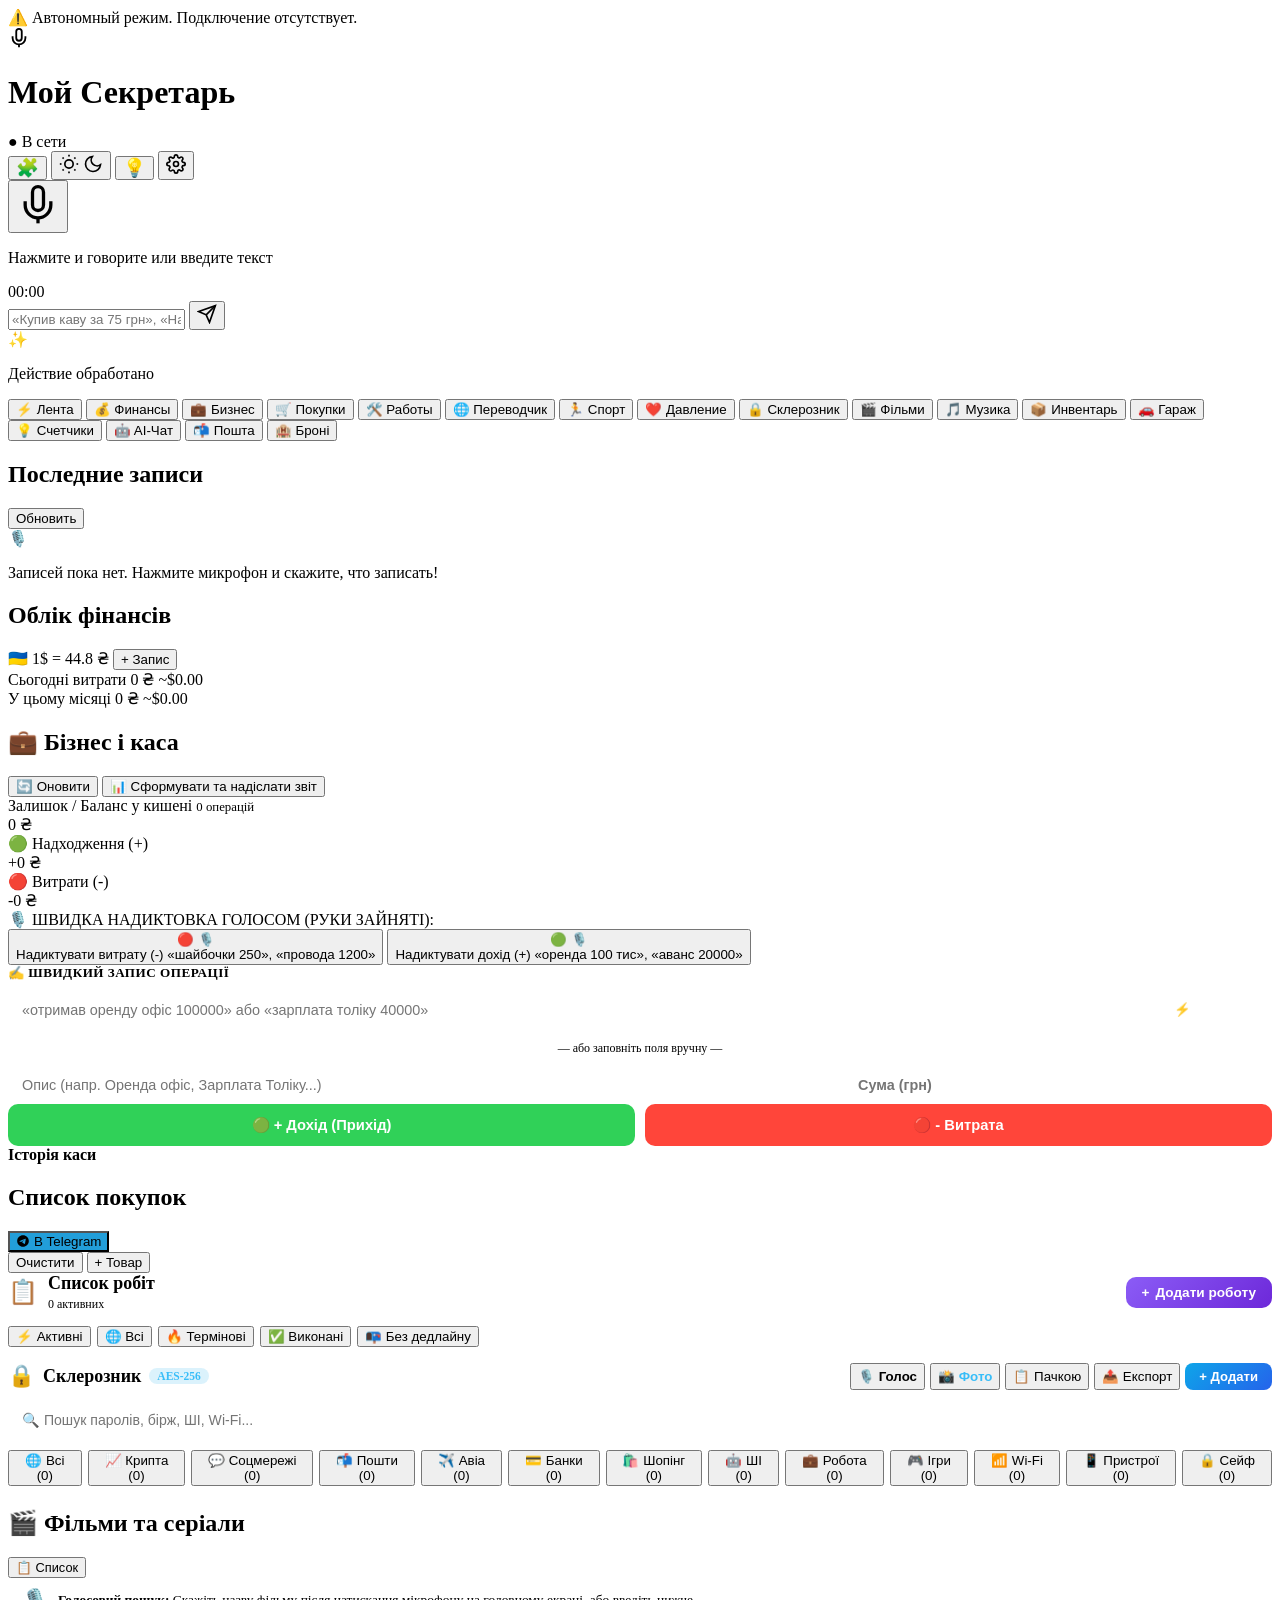
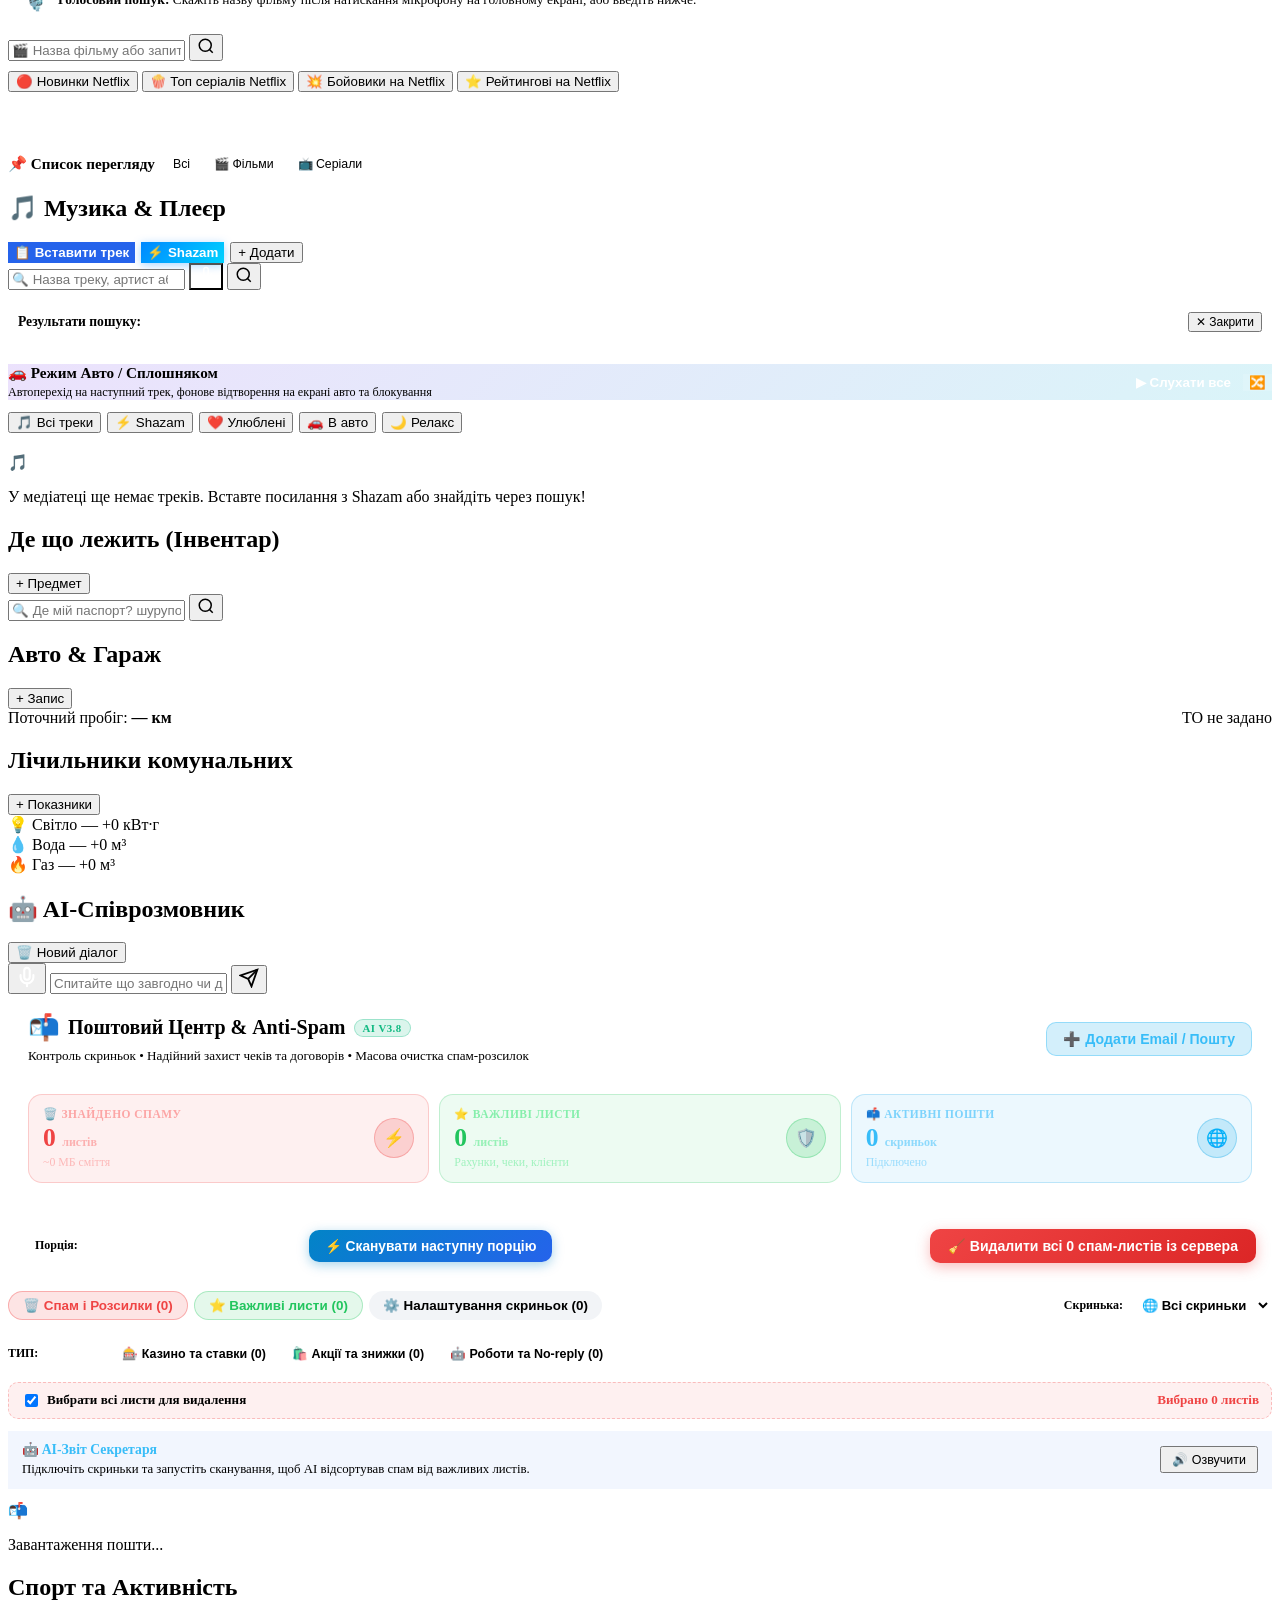
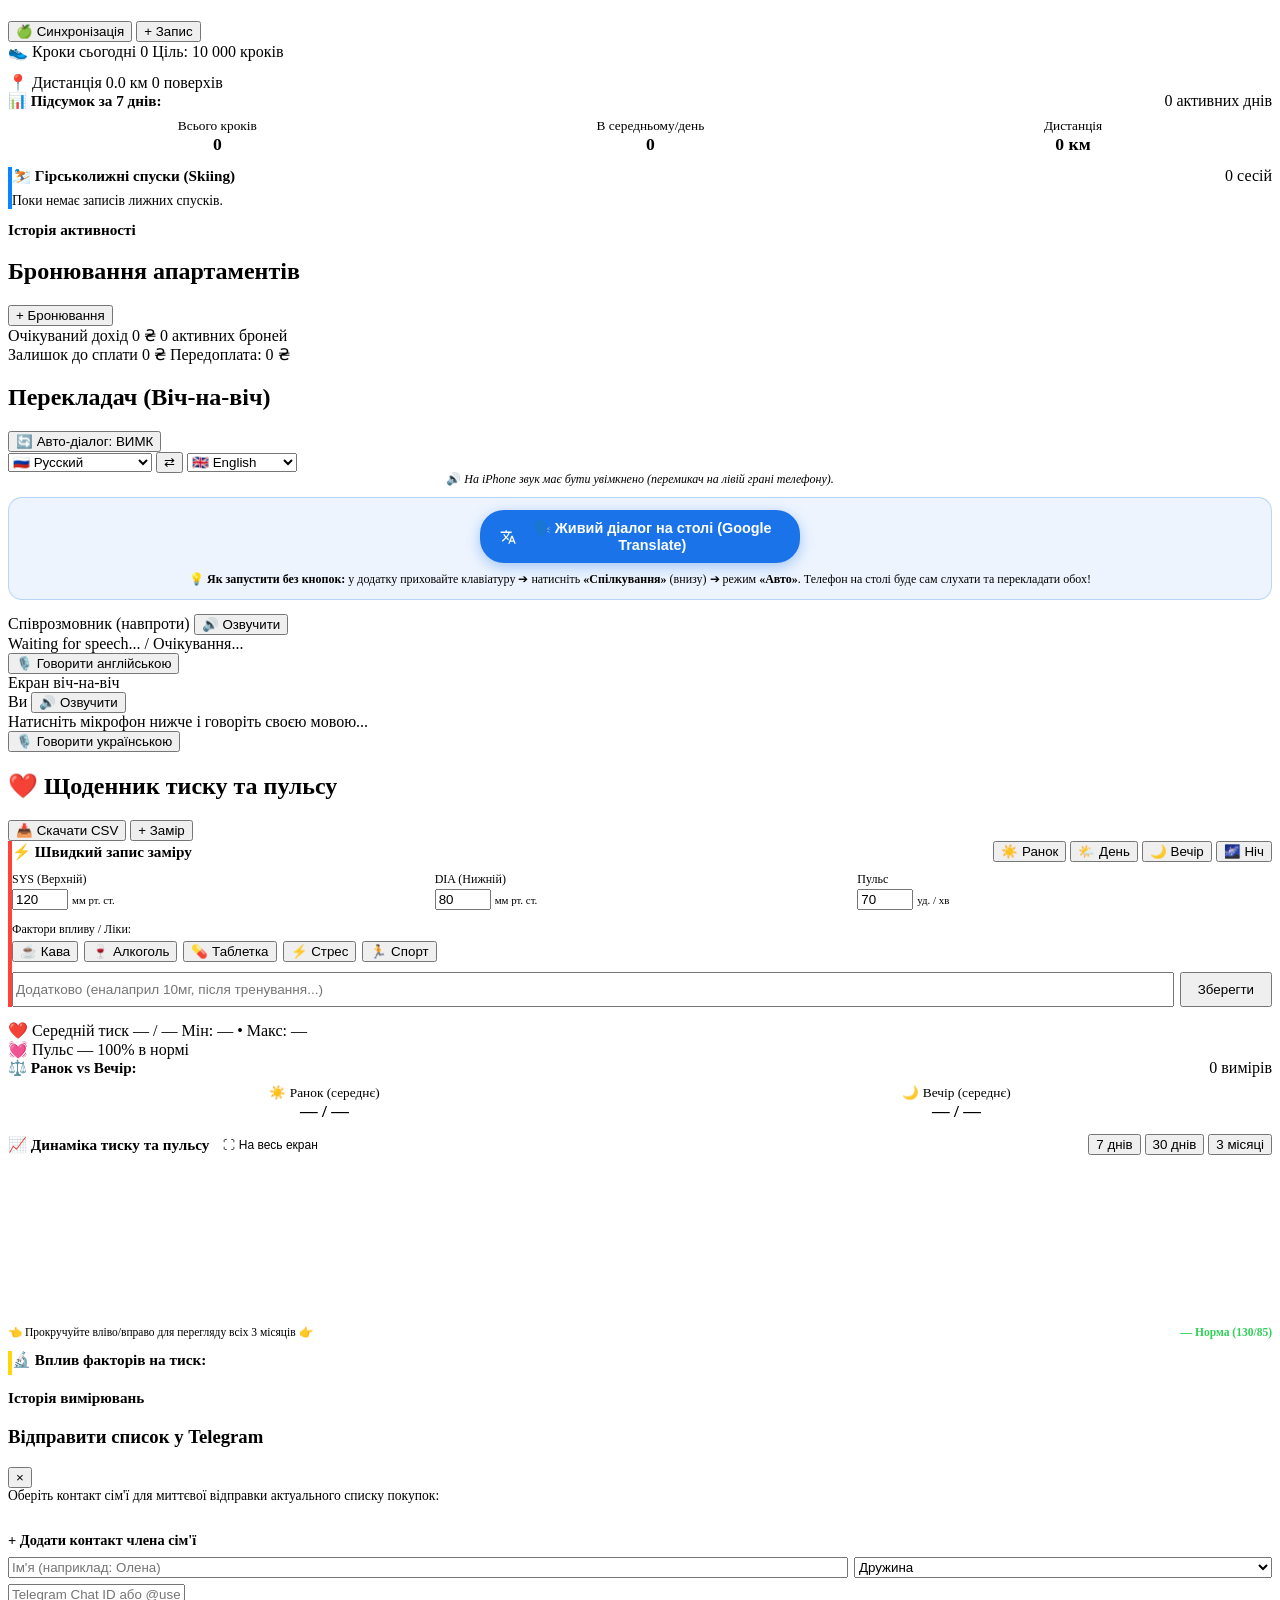
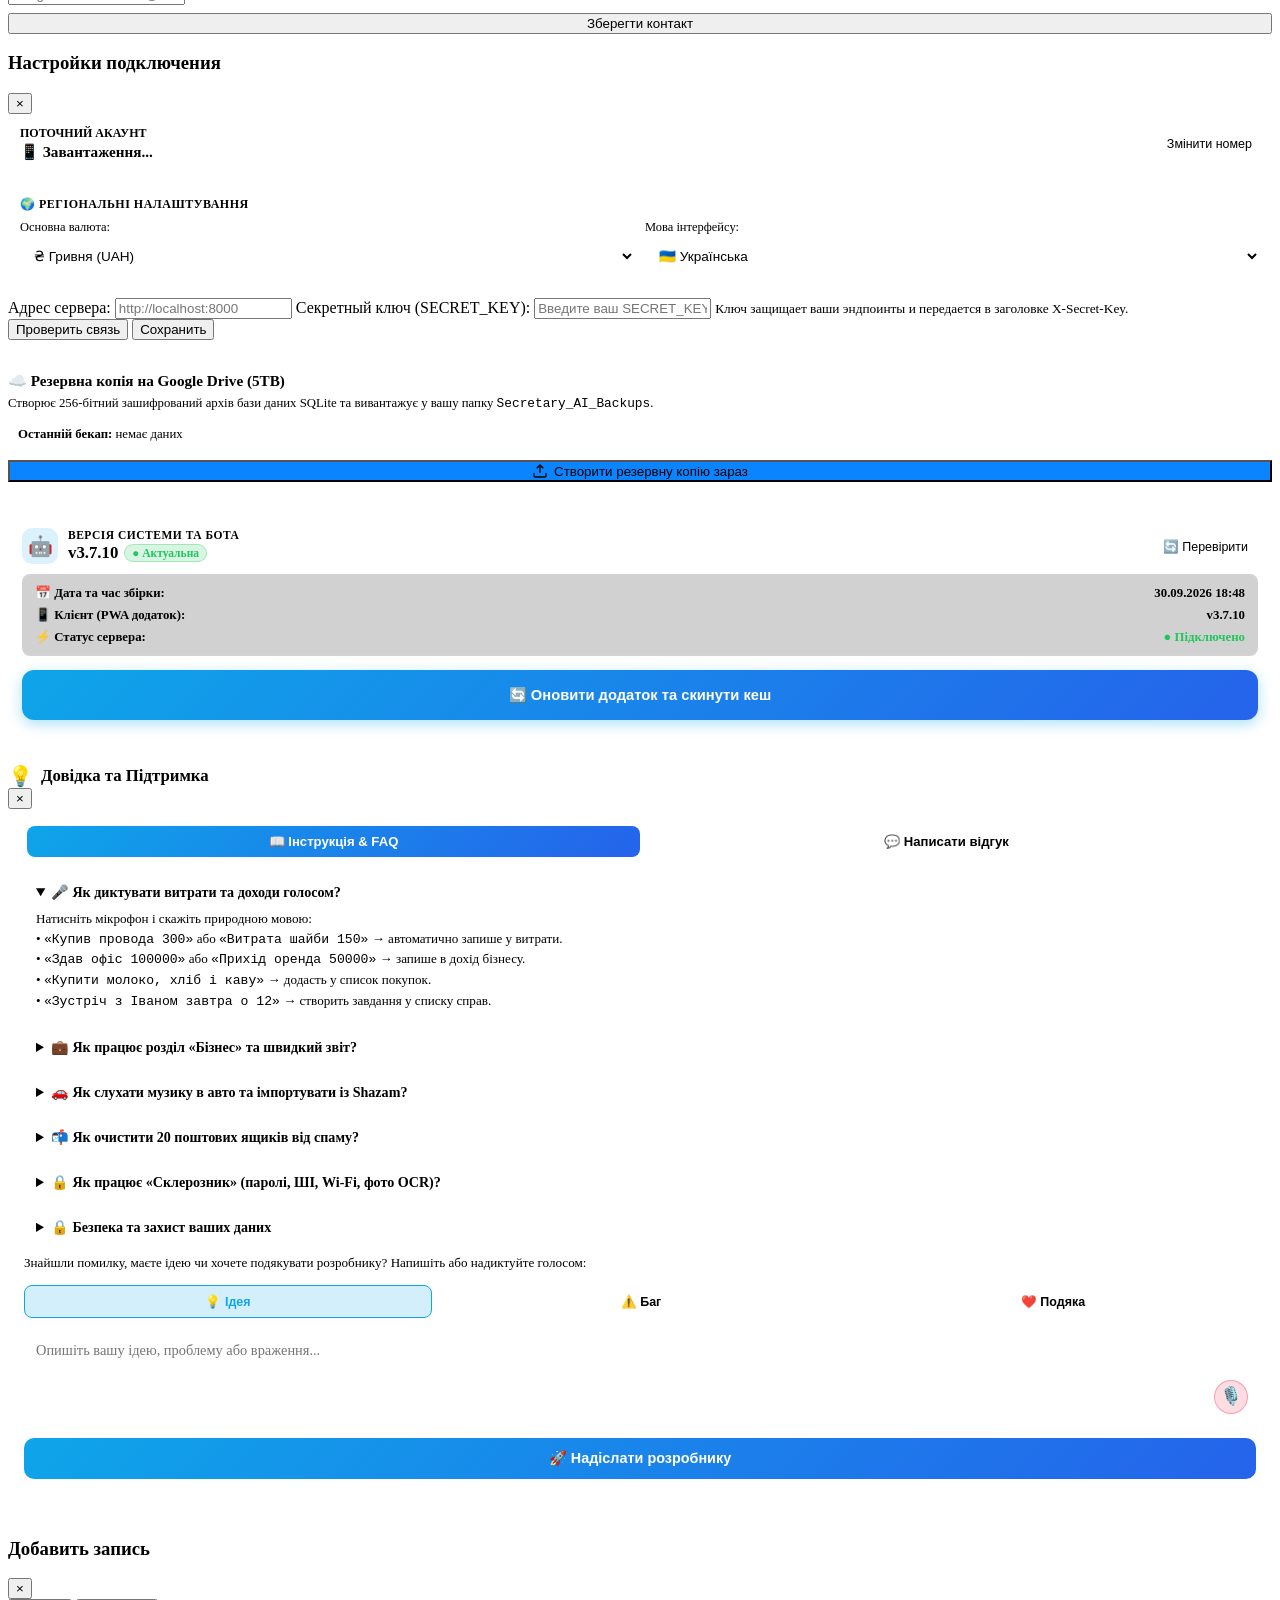
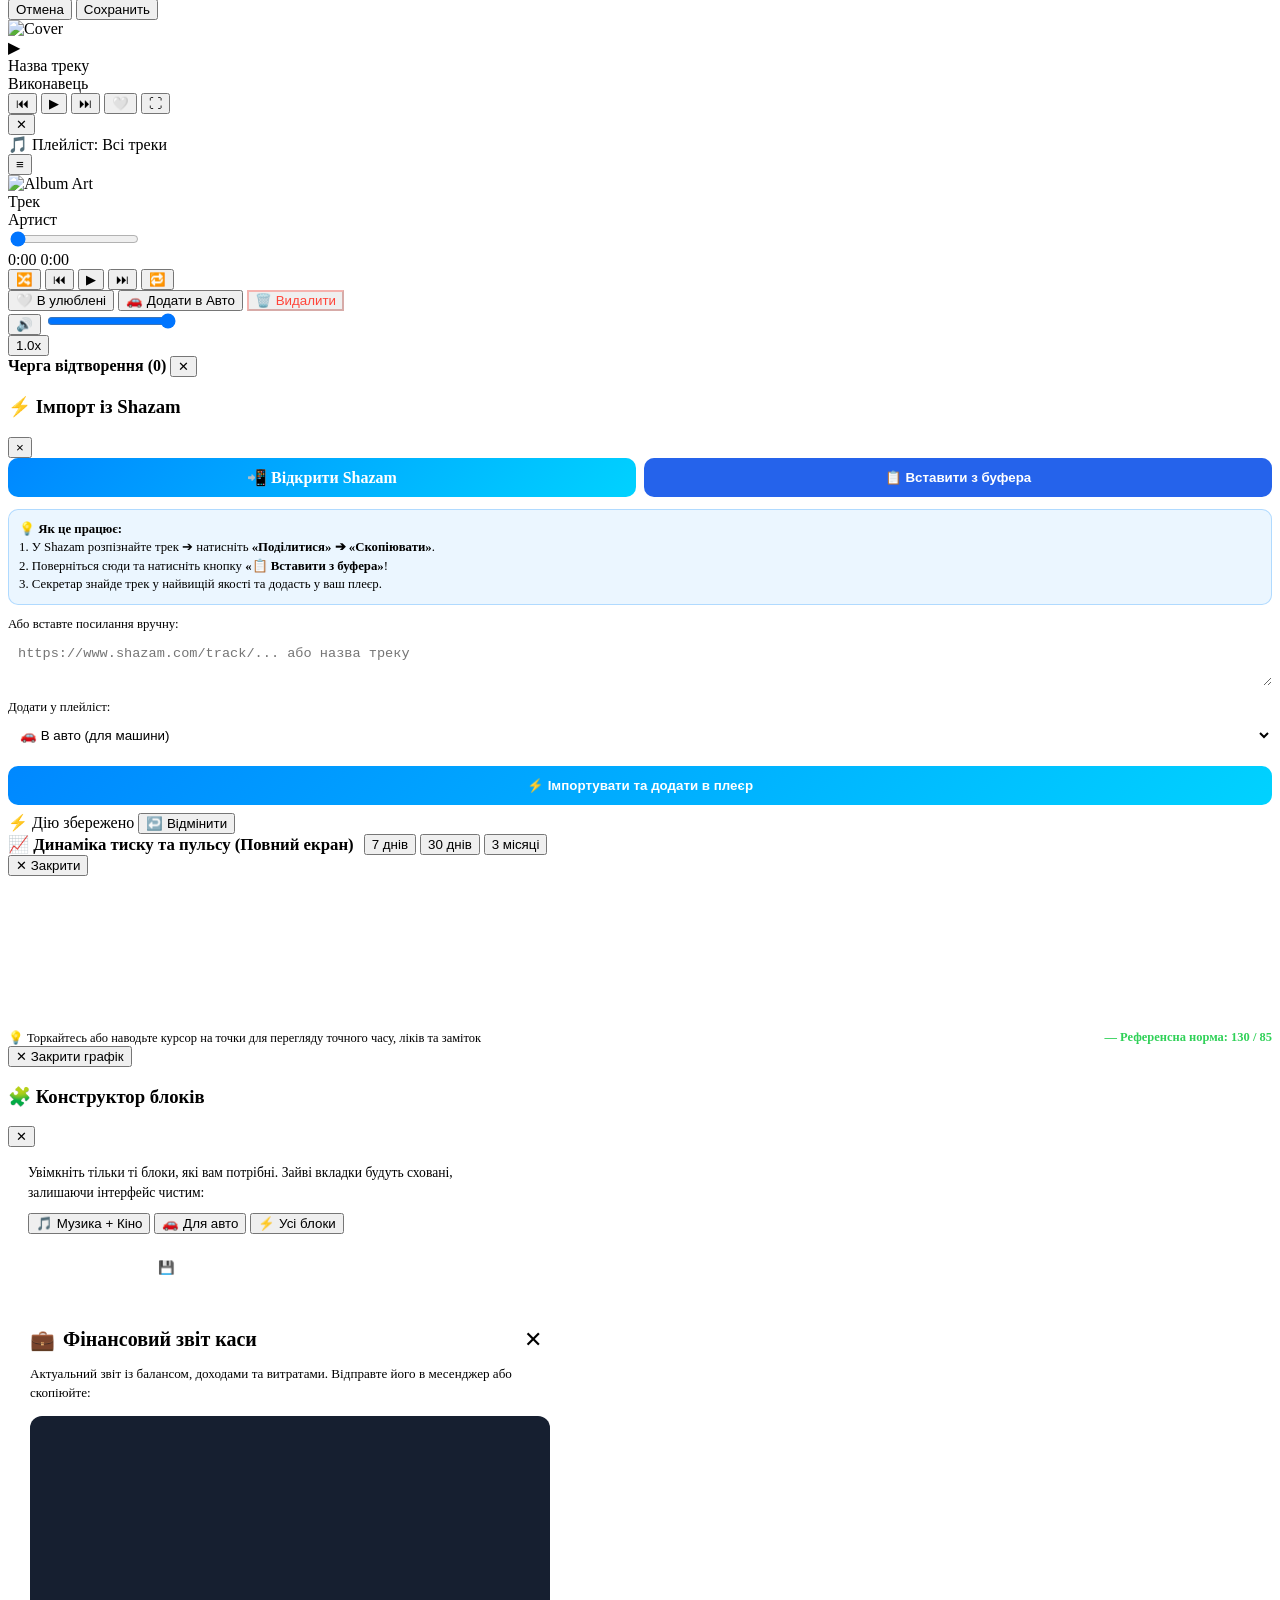
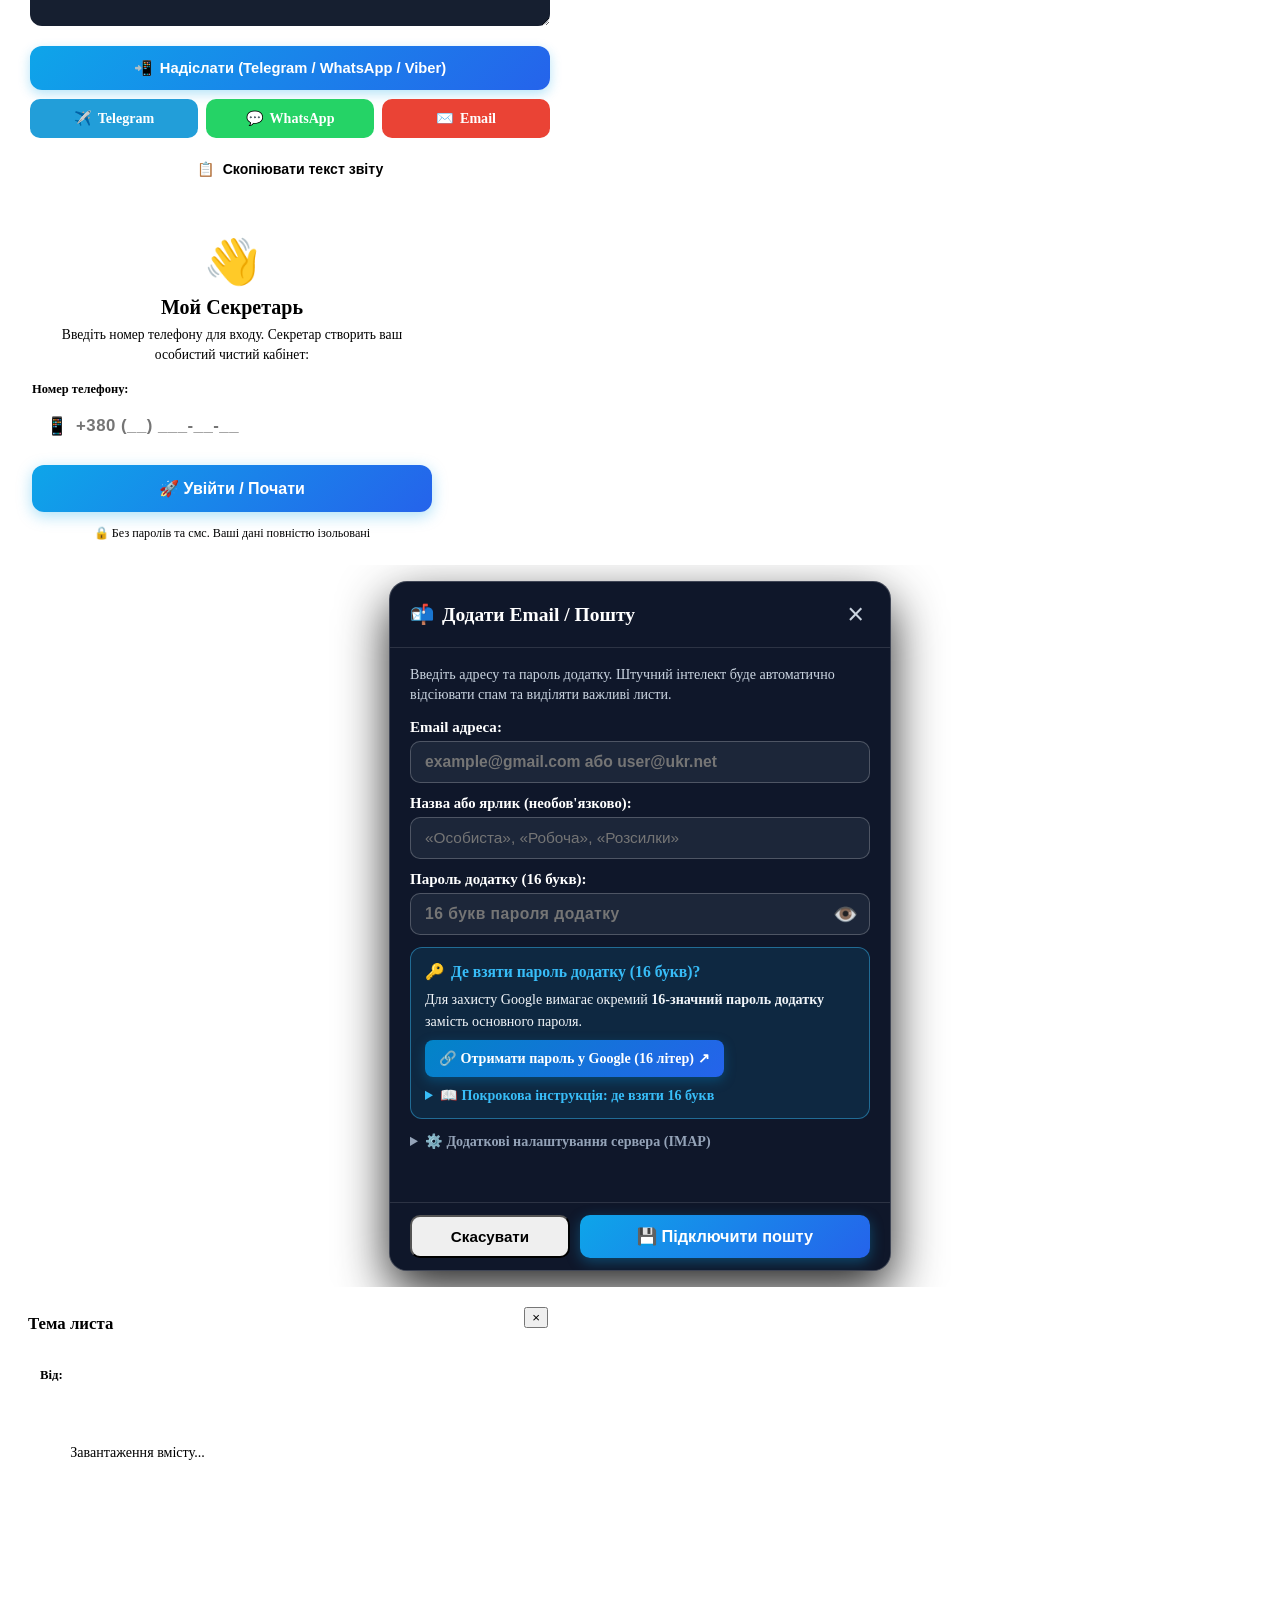
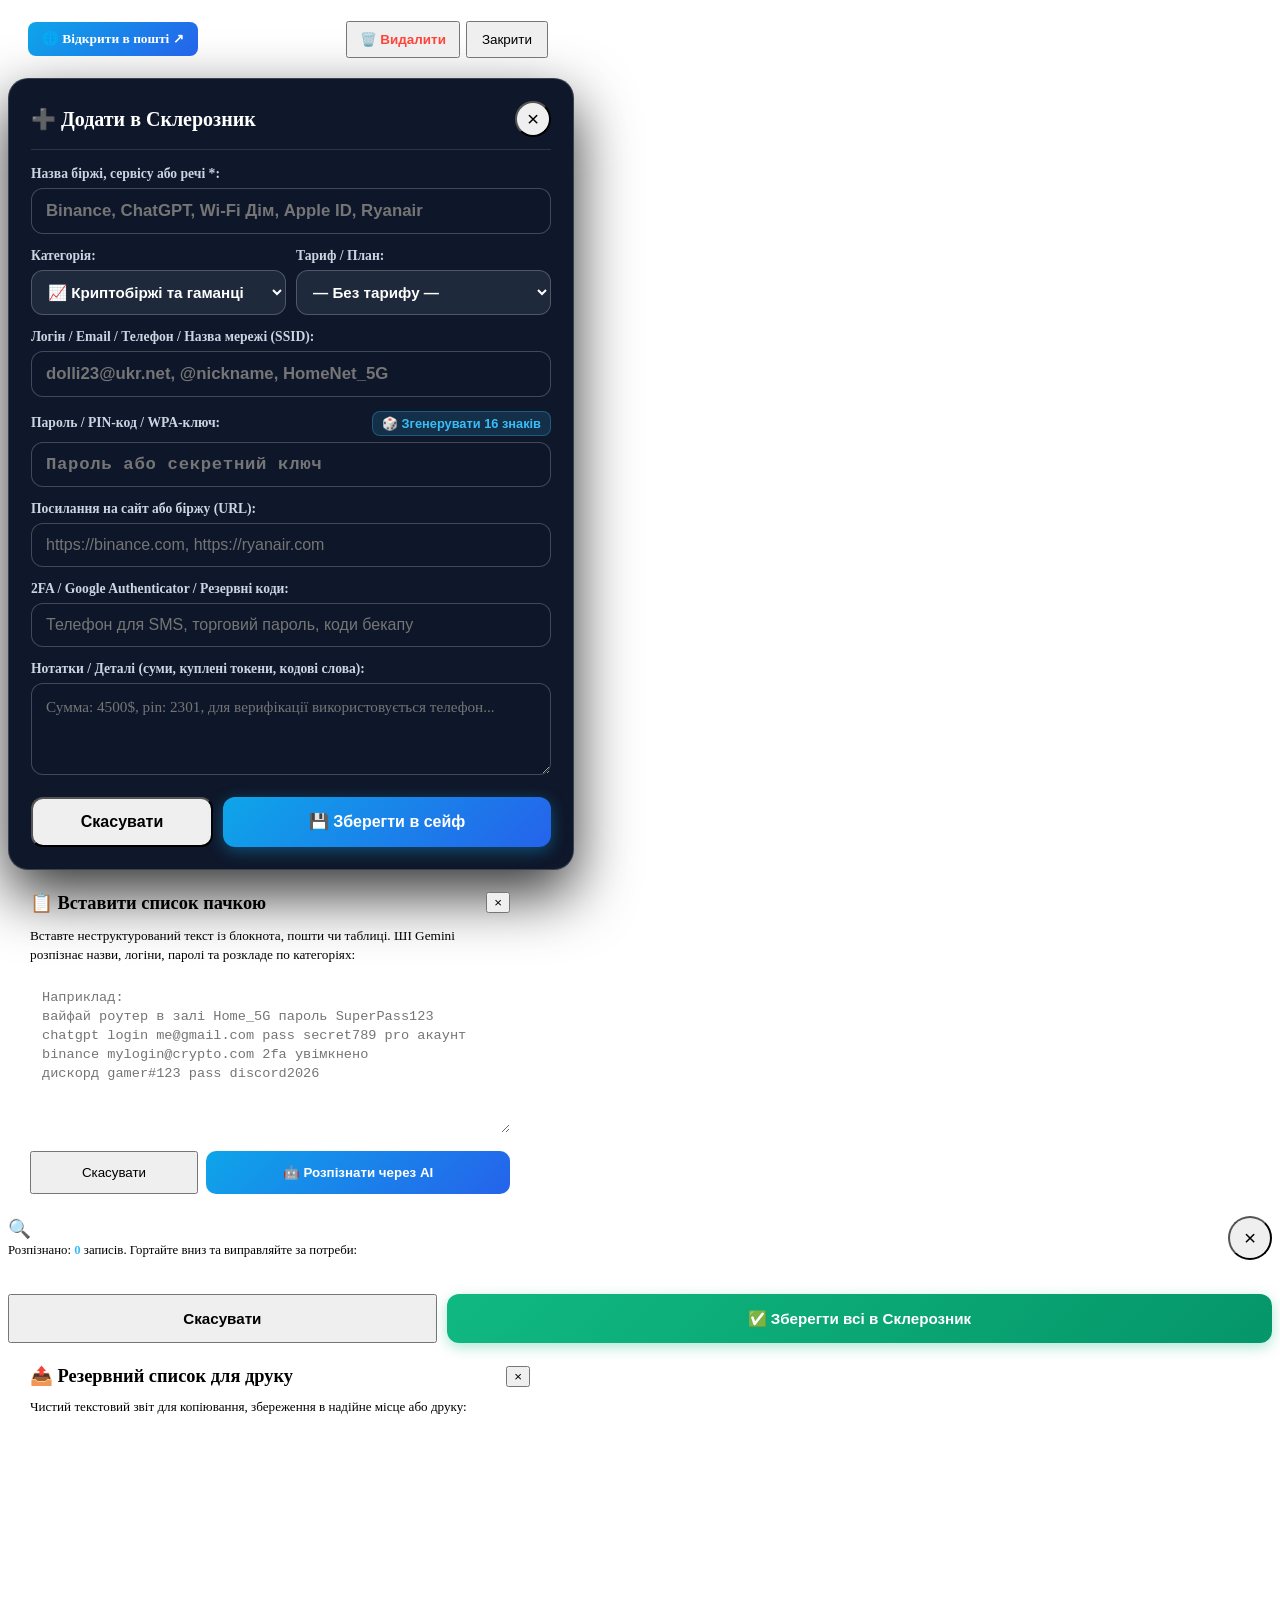
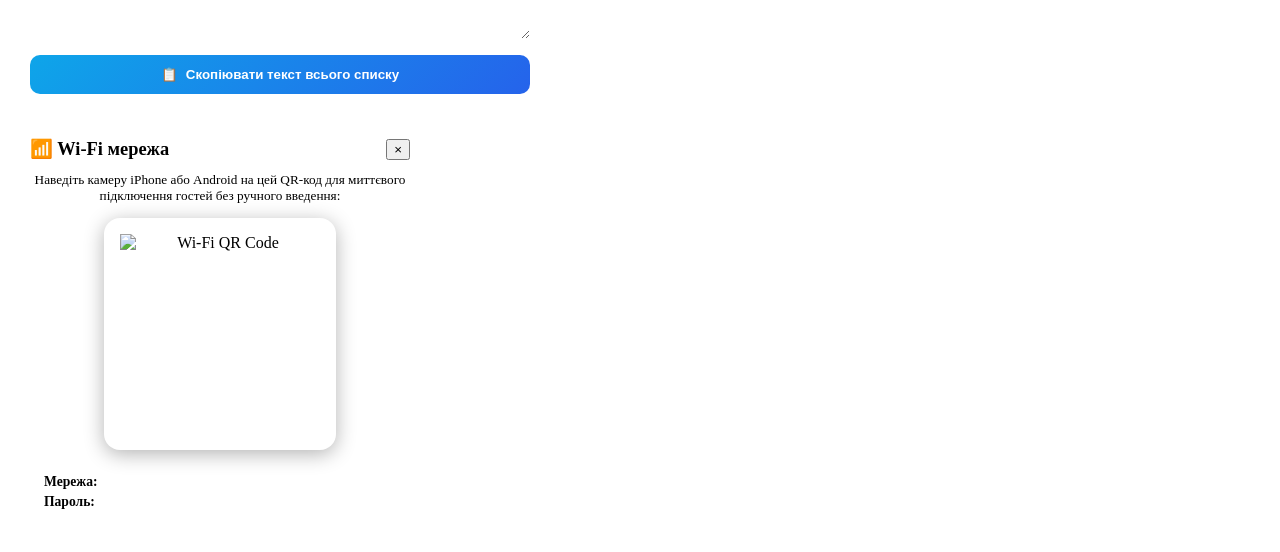
==== commit 27faf792: "feat(v3.7.27): fix music streaming proxy (403 bypass), enhance search form & pydantic v2 schemas" ====
--- a/frontend/index.html
+++ b/frontend/index.html
@@ -29,7 +29,7 @@
     }
   </script>
 
-  <link rel="stylesheet" href="/static/styles.css?v=3.7.26">
+  <link rel="stylesheet" href="/static/styles.css?v=3.7.27">
   <script src="https://cdn.jsdelivr.net/npm/chart.js@4.4.2/dist/chart.umd.min.js"></script>
 </head>
 <body>
@@ -567,9 +567,9 @@
           </div>
         </div>
 
-        <!-- Quick Search & Stream bar -->
-        <div class="quick-input-form" style="margin-top:0;margin-bottom:12px;gap:6px;">
-          <input type="text" id="music-search-input" placeholder="🔍 Назва треку, артист або посилання Shazam..." />
+        <!-- Quick Search & Stream bar with mobile Form support -->
+        <form id="music-search-form" class="quick-input-form" action="javascript:void(0);" style="margin-top:0;margin-bottom:12px;gap:6px;">
+          <input type="search" id="music-search-input" placeholder="🔍 Назва треку, артист або посилання Shazam..." enterkeyhint="search" autocomplete="off" />
           <button id="music-voice-search-btn" class="send-btn" type="button" title="Надиктувати пісню голосом" style="background:var(--primary);color:#fff;">
             <svg viewBox="0 0 24 24" width="18" height="18" fill="none" stroke="currentColor" stroke-width="2">
               <path d="M12 2a3 3 0 0 0-3 3v7a3 3 0 0 0 6 0V5a3 3 0 0 0-3-3Z" />
@@ -577,10 +577,10 @@
               <line x1="12" y1="19" x2="12" y2="22" />
             </svg>
           </button>
-          <button id="music-search-btn" class="send-btn" title="Знайти">
+          <button id="music-search-btn" class="send-btn" type="submit" title="Знайти онлайн">
             <svg viewBox="0 0 24 24" width="18" height="18" fill="none" stroke="currentColor" stroke-width="2"><circle cx="11" cy="11" r="8"></circle><line x1="21" y1="21" x2="16.65" y2="16.65"></line></svg>
           </button>
-        </div>
+        </form>
 
         <!-- Search Results Dropdown/Container (When searching online) -->
         <div id="music-search-results" class="hidden" style="margin-bottom:14px;background:var(--bg-card);border:1px solid var(--border-color);border-radius:var(--radius-md);padding:10px;">
@@ -2144,15 +2144,15 @@
     </div>
   </div>
 
-  <script src="/static/modules/ai_chat.js?v=3.7.26"></script>
-  <script src="/static/modules/auth_phone.js?v=3.7.26"></script>
-  <script src="/static/modules/blocks_manager.js?v=3.7.26"></script>
-  <script src="/static/modules/business.js?v=3.7.26"></script>
-  <script src="/static/modules/mailbox.js?v=3.7.26"></script>
-  <script src="/static/modules/movies.js?v=3.7.26"></script>
-  <script src="/static/modules/music.js?v=3.7.26"></script>
-  <script src="/static/modules/vault.js?v=3.7.26"></script>
-  <script src="/static/app.js?v=3.7.26"></script>
+  <script src="/static/modules/ai_chat.js?v=3.7.27"></script>
+  <script src="/static/modules/auth_phone.js?v=3.7.27"></script>
+  <script src="/static/modules/blocks_manager.js?v=3.7.27"></script>
+  <script src="/static/modules/business.js?v=3.7.27"></script>
+  <script src="/static/modules/mailbox.js?v=3.7.27"></script>
+  <script src="/static/modules/movies.js?v=3.7.27"></script>
+  <script src="/static/modules/music.js?v=3.7.27"></script>
+  <script src="/static/modules/vault.js?v=3.7.27"></script>
+  <script src="/static/app.js?v=3.7.27"></script>
 </body>
 </html>
 
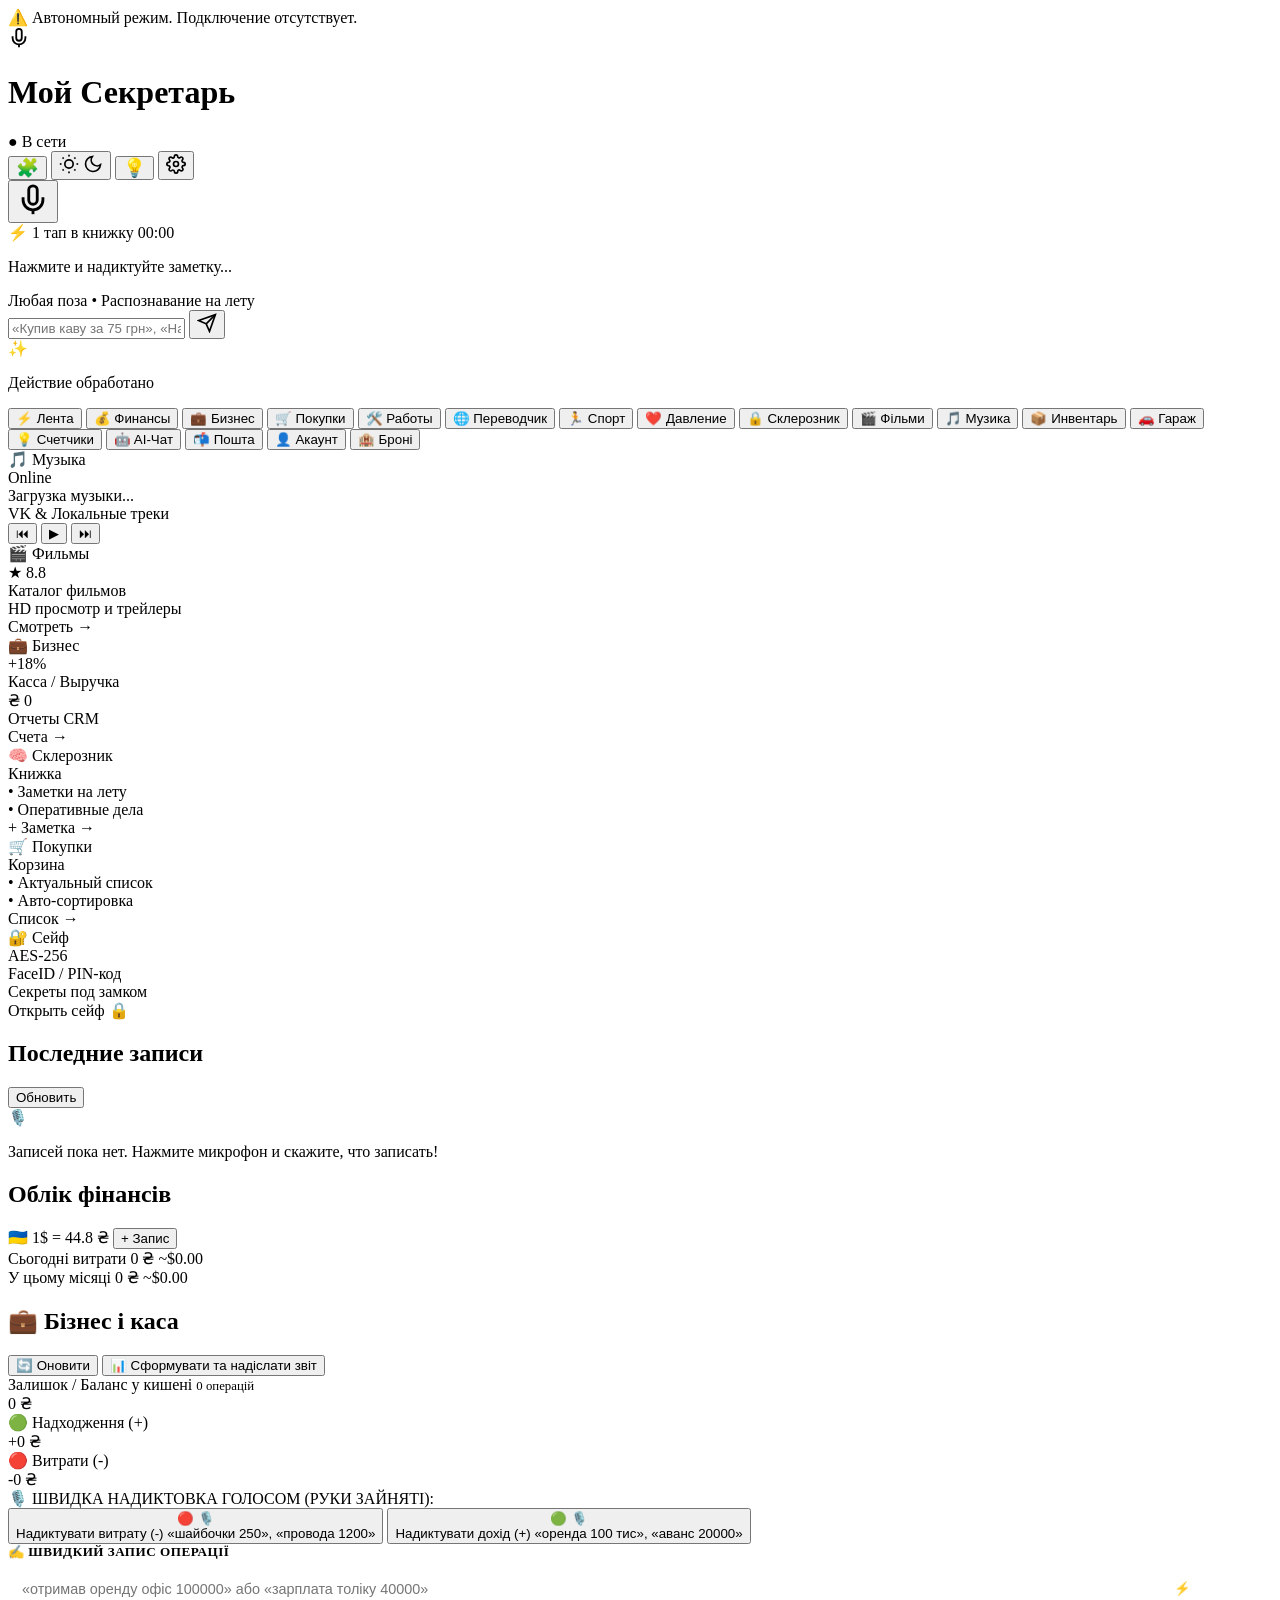
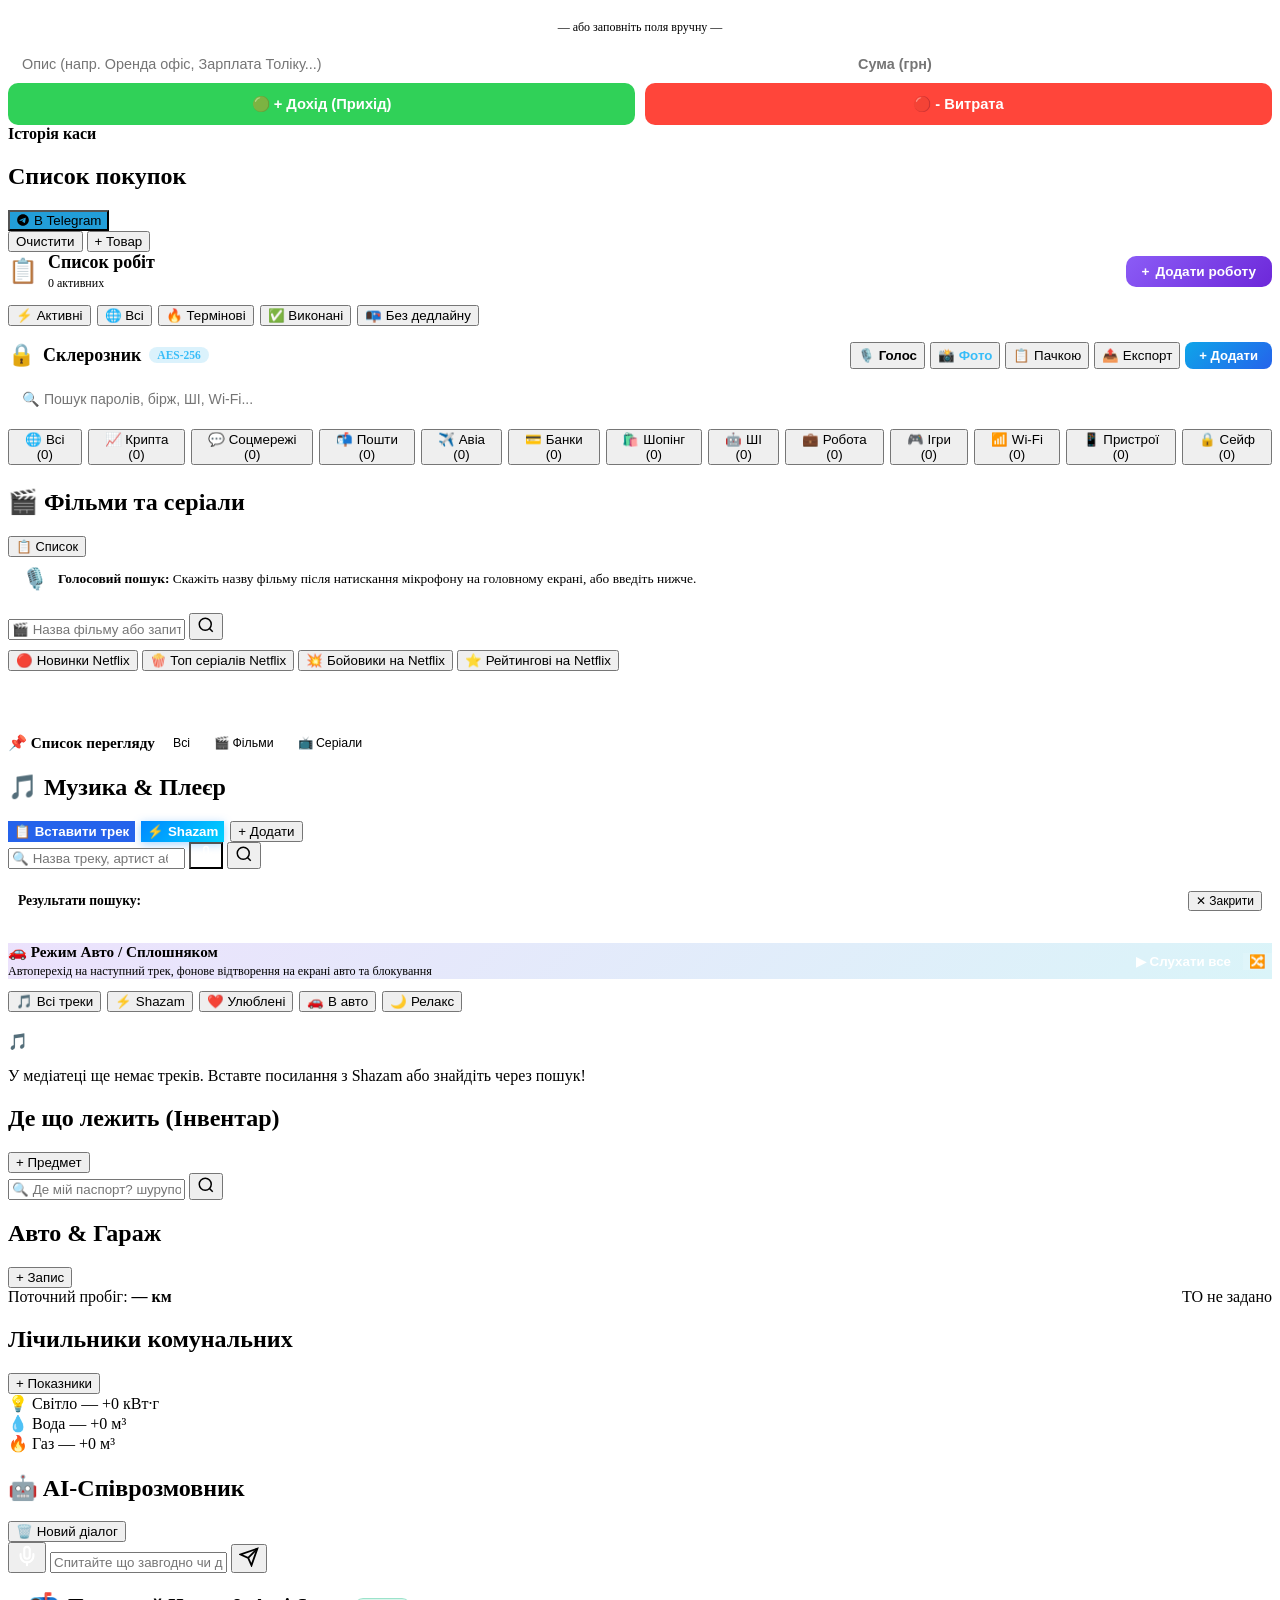
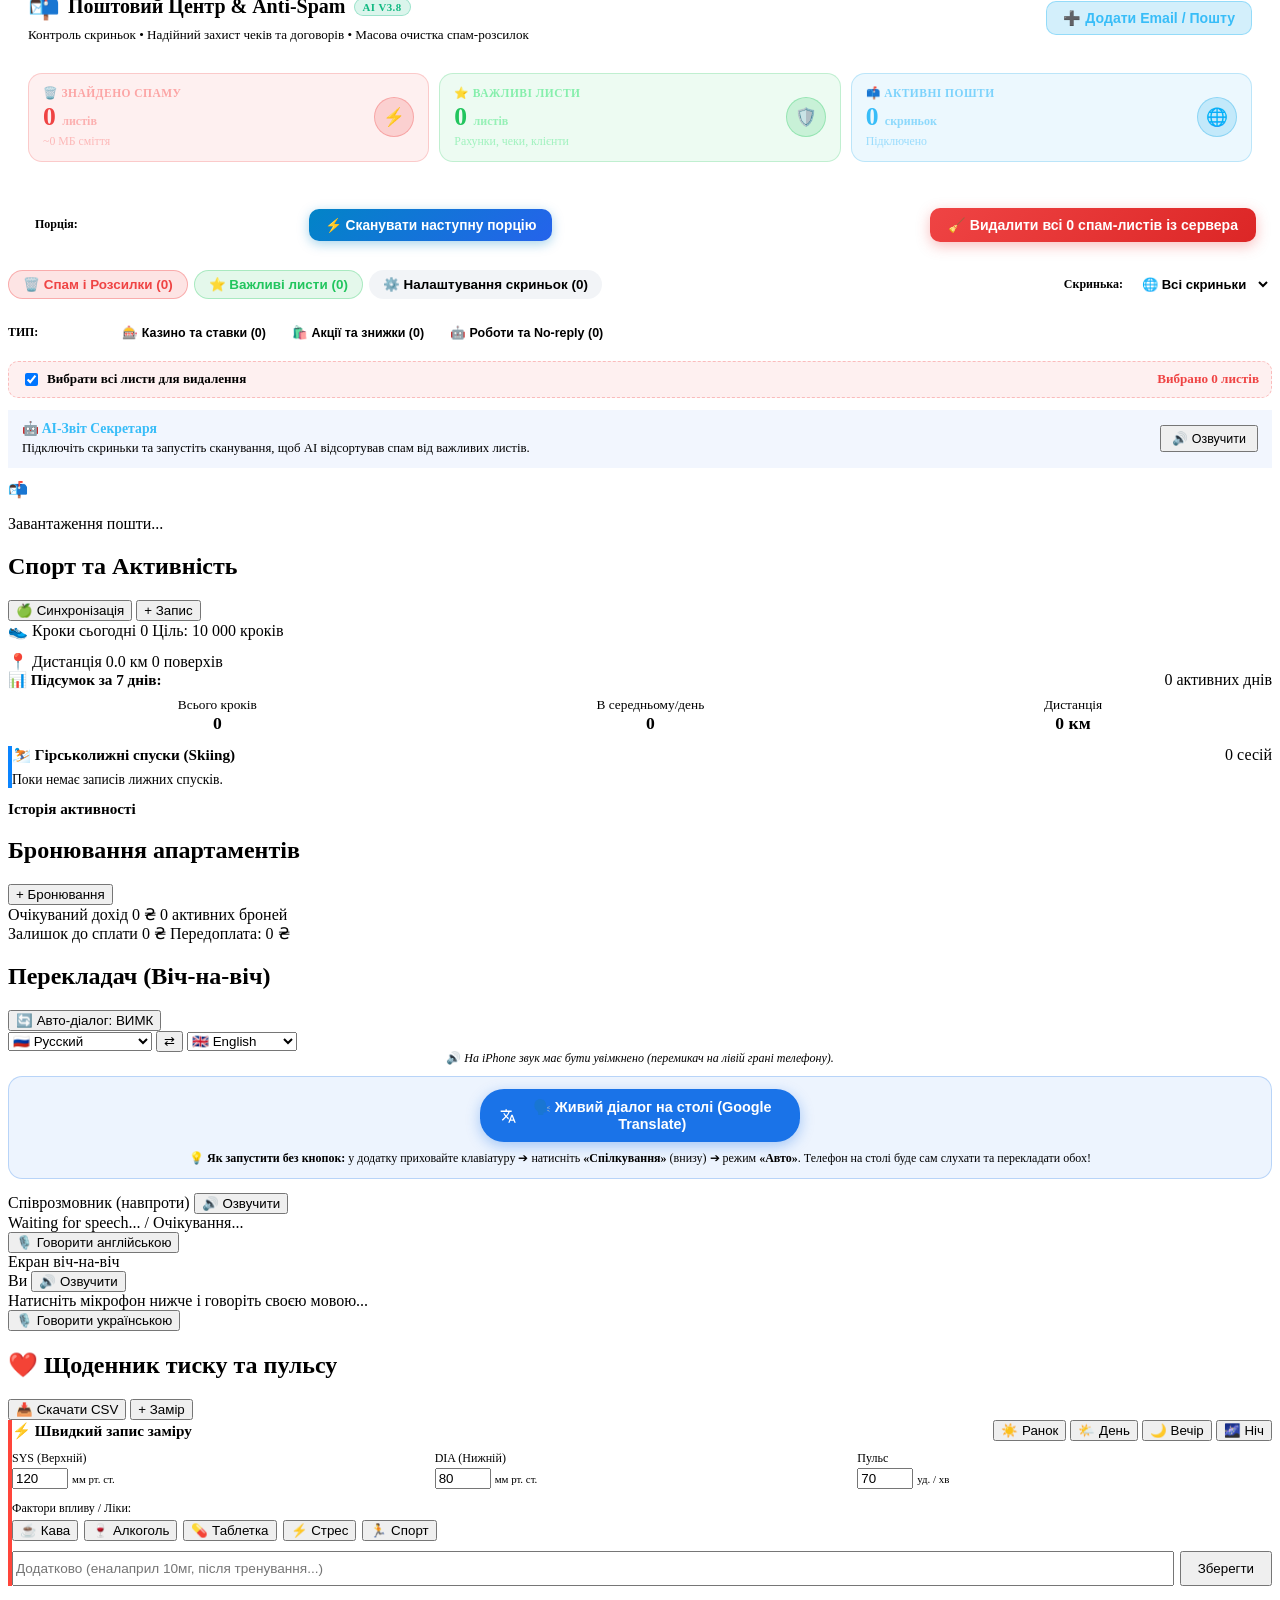
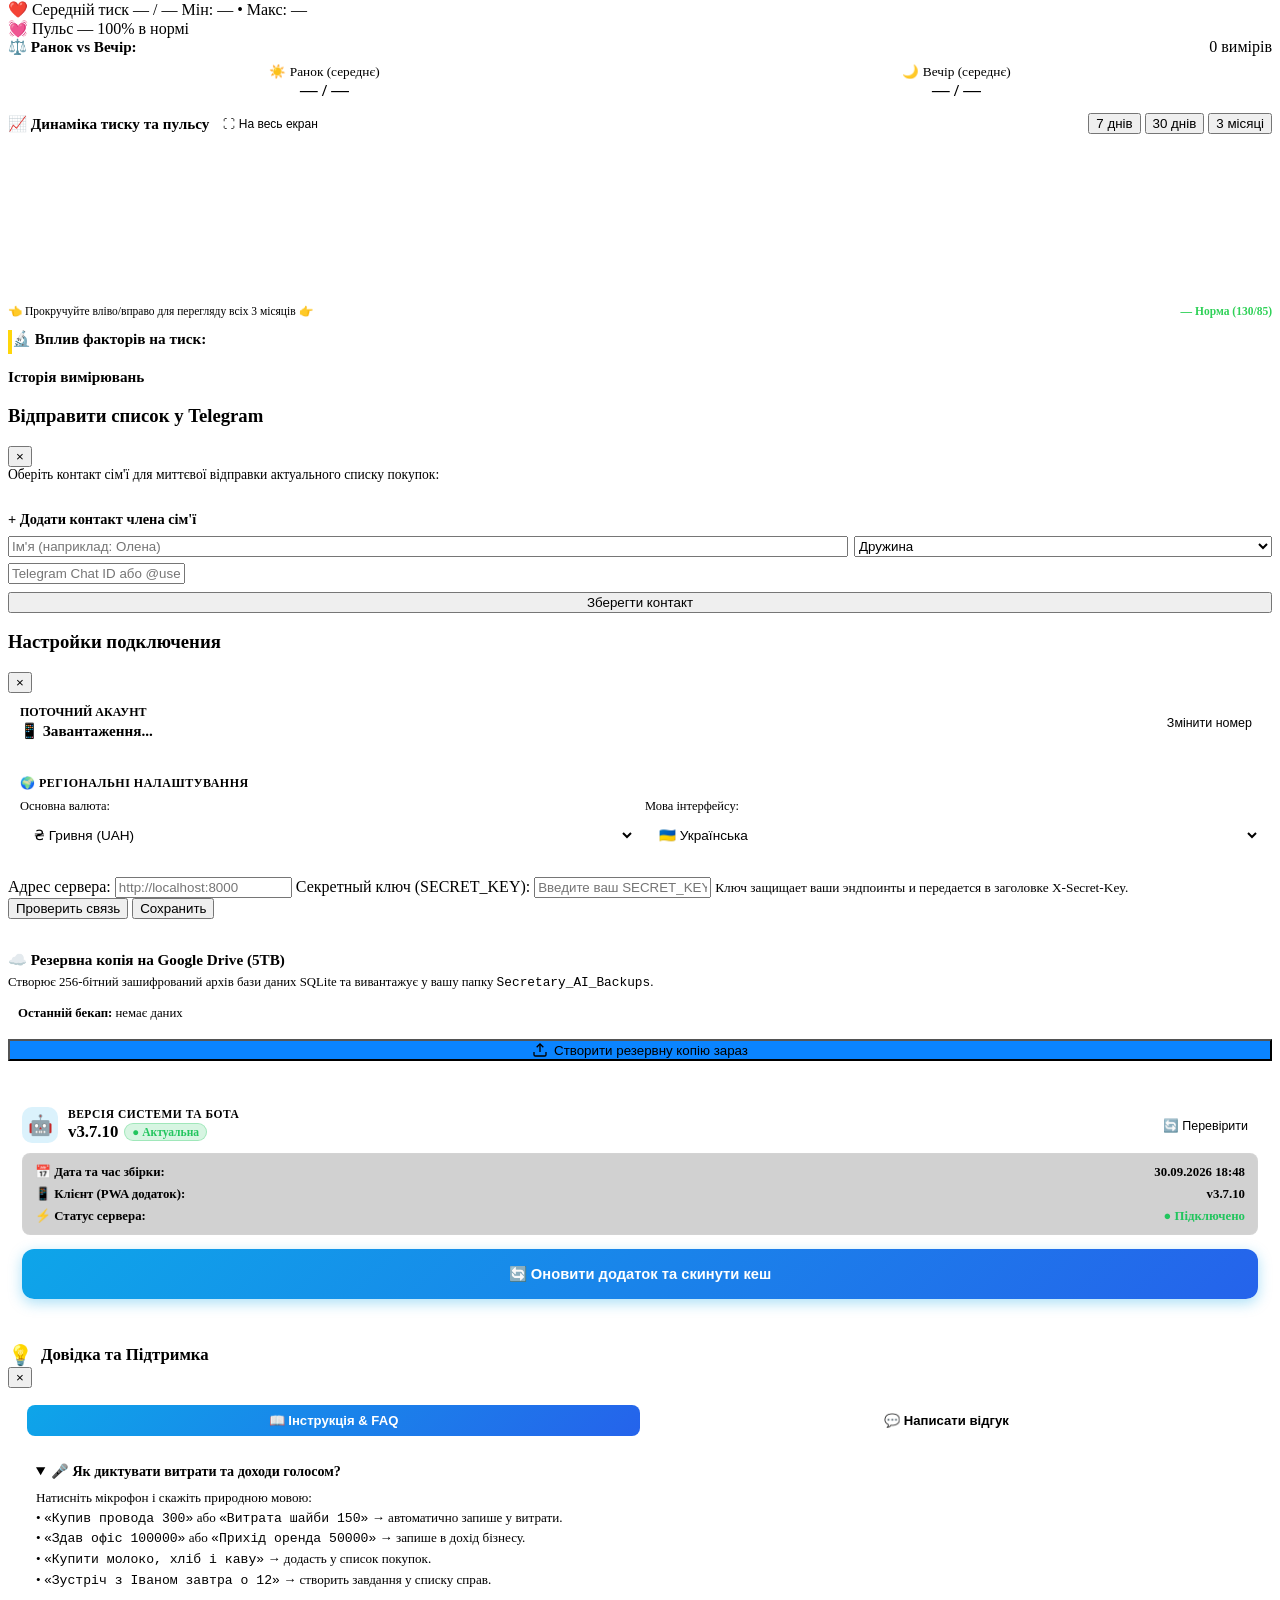
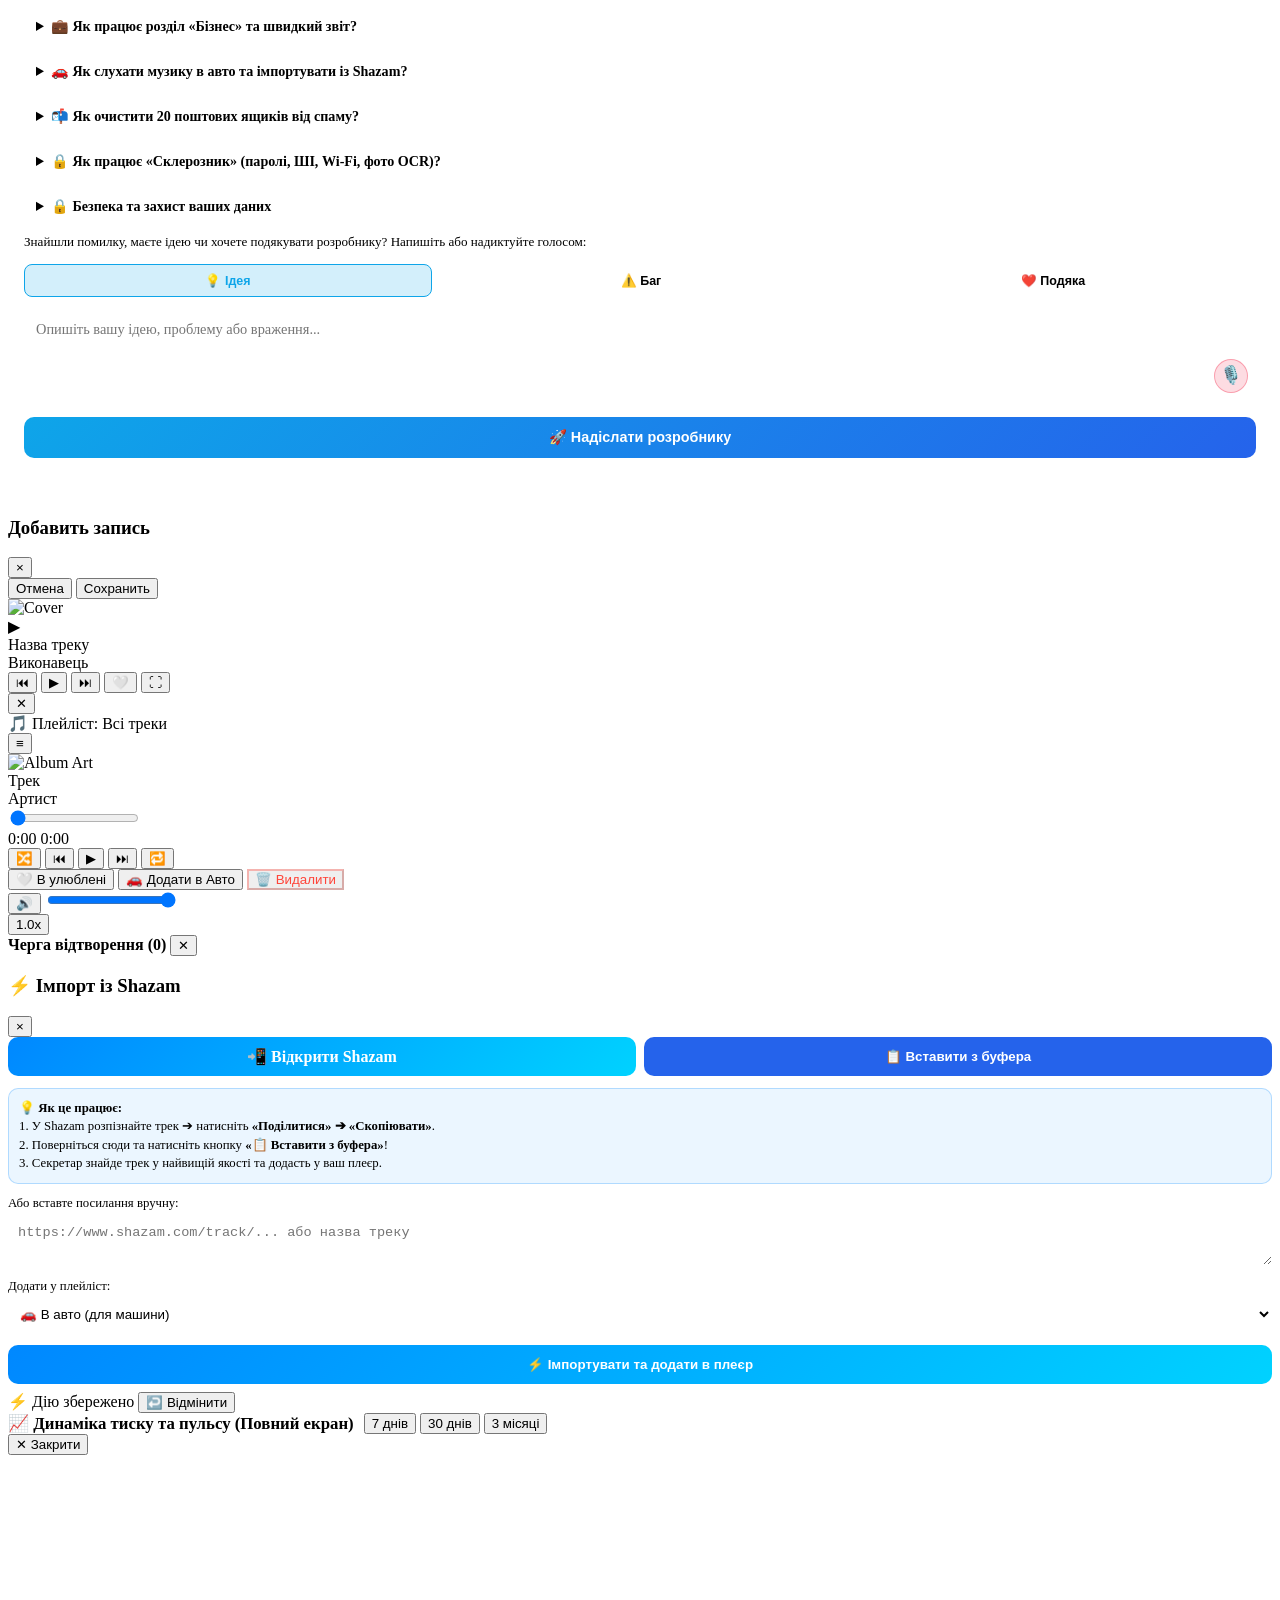
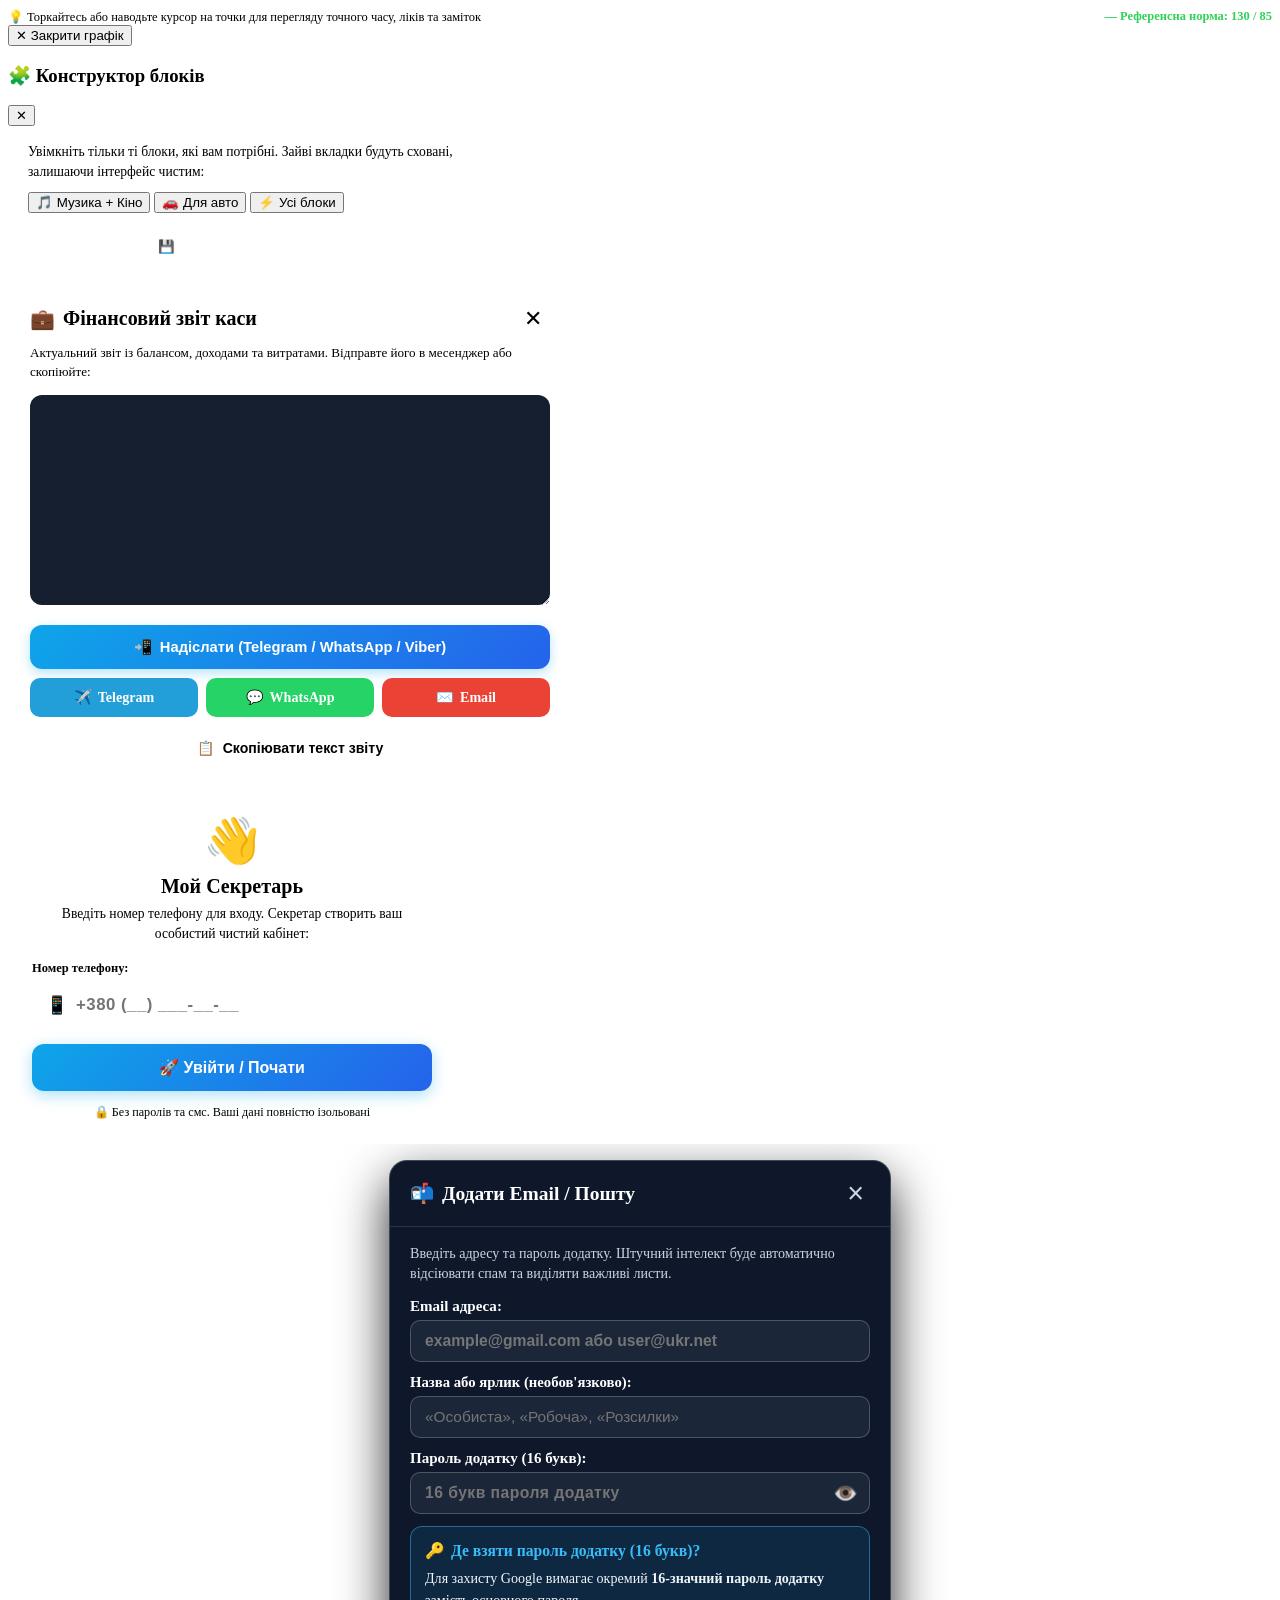
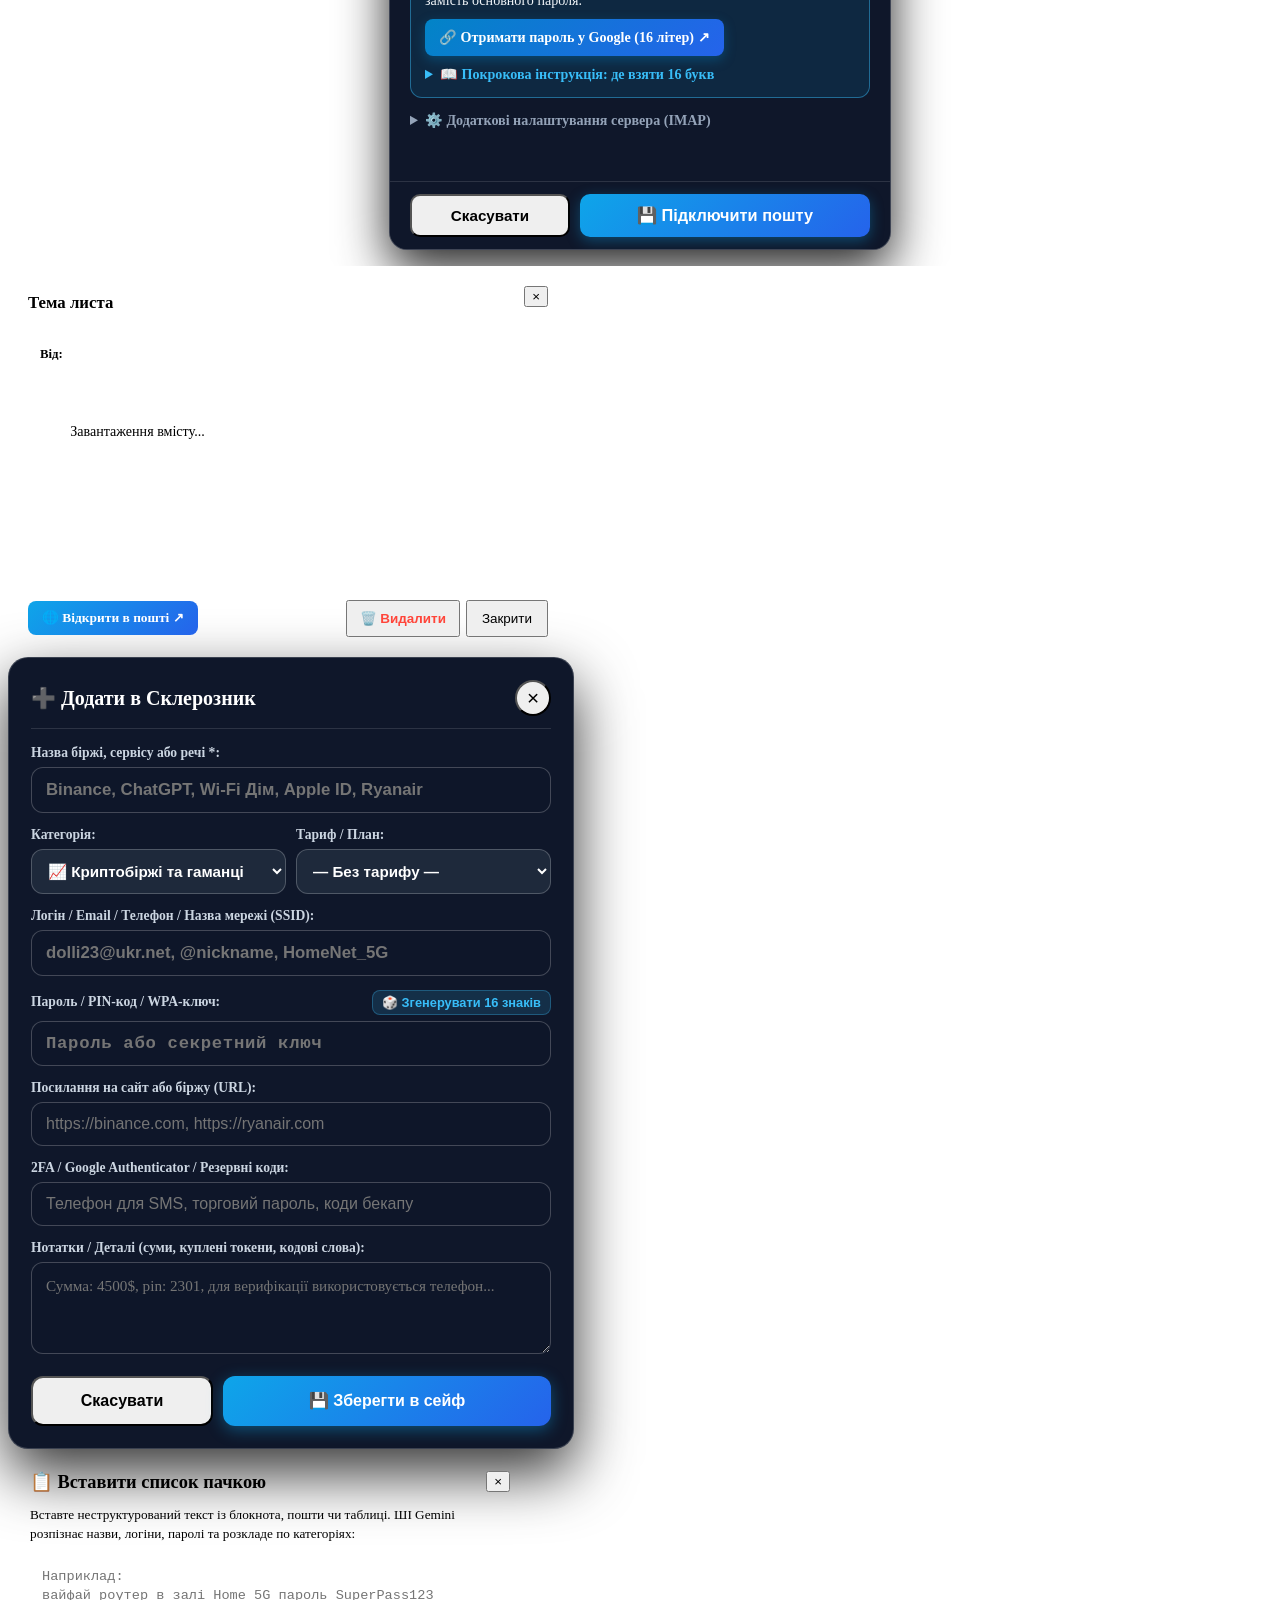
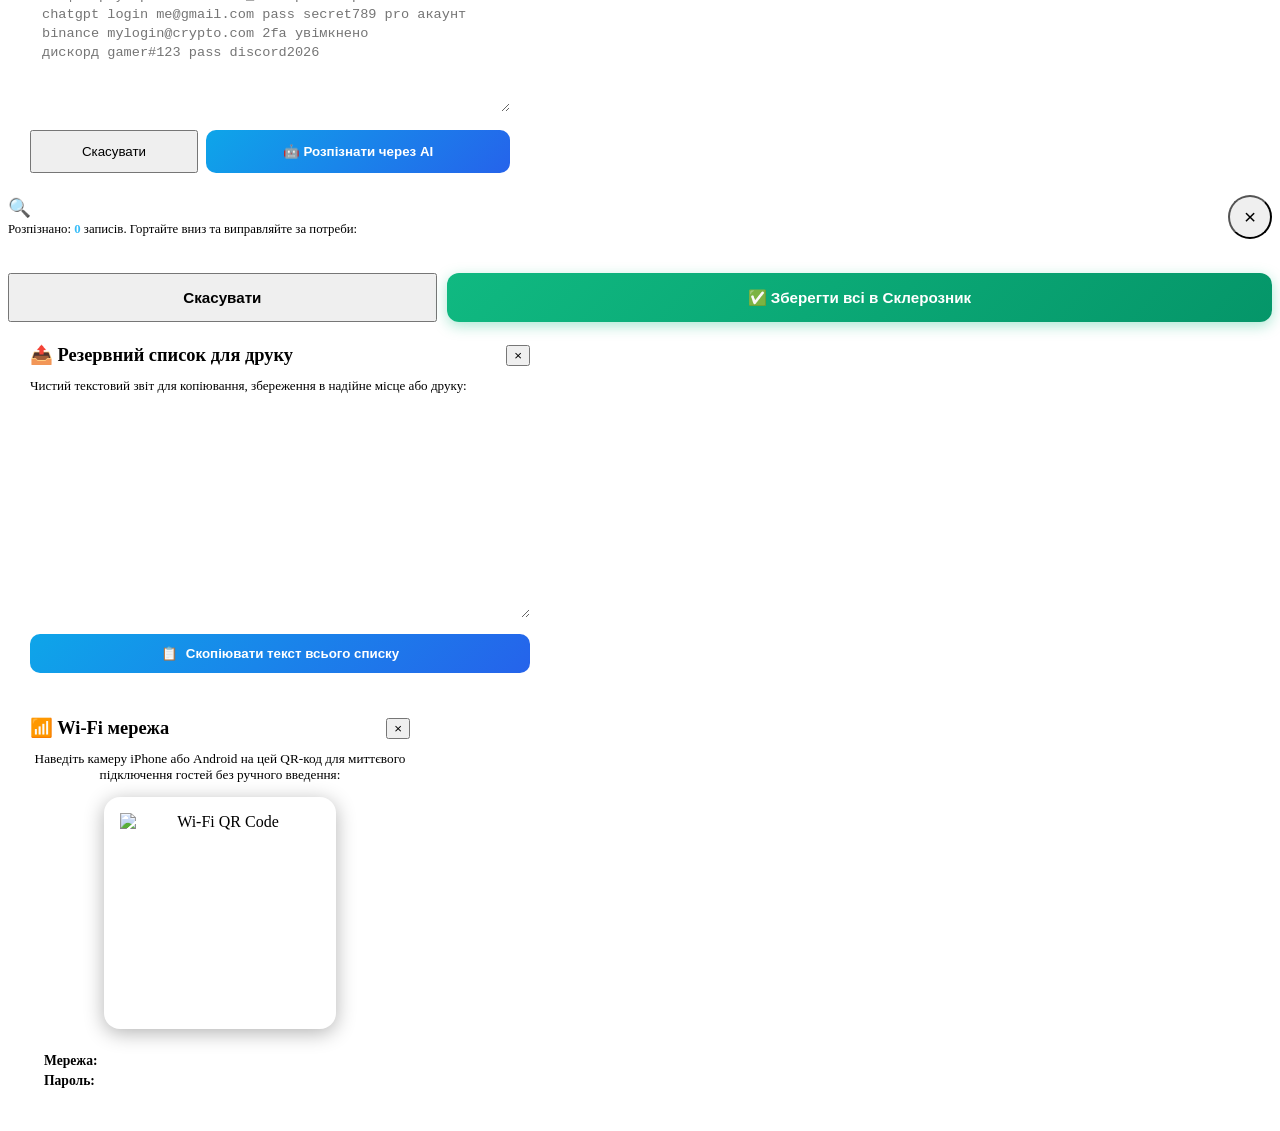
==== commit 74ba9405: "feat(ui): ergonomic voice card, light theme pastel mint palette & 2-column bento dashboard v3.7.28" ====
--- a/frontend/index.html
+++ b/frontend/index.html
@@ -29,7 +29,7 @@
     }
   </script>
 
-  <link rel="stylesheet" href="/static/styles.css?v=3.7.27">
+  <link rel="stylesheet" href="/static/styles.css?v=3.7.28">
   <script src="https://cdn.jsdelivr.net/npm/chart.js@4.4.2/dist/chart.umd.min.js"></script>
 </head>
 <body>
@@ -89,22 +89,28 @@
 
     <!-- Voice & Quick Ingest Section -->
     <section class="voice-hero">
-      <div class="mic-container">
-        <div class="mic-pulse-ring"></div>
-        <div class="mic-pulse-ring"></div>
-        <div class="mic-pulse-ring"></div>
-        <button id="mic-btn" class="mic-button" aria-label="Записать голос">
-          <svg viewBox="0 0 24 24" width="44" height="44" fill="none" stroke="currentColor" stroke-width="1.8">
-            <path d="M12 2a3 3 0 0 0-3 3v7a3 3 0 0 0 6 0V5a3 3 0 0 0-3-3Z" />
-            <path d="M19 10v2a7 7 0 0 1-14 0v-2" />
-            <line x1="12" y1="19" x2="12" y2="22" />
-          </svg>
-        </button>
-      </div>
-
-      <div class="voice-status">
-        <p id="voice-status-text" class="status-text">Нажмите и говорите или введите текст</p>
-        <span id="recording-timer" class="recording-timer hidden">00:00</span>
+      <div class="voice-hero-card" id="voice-hero-card" role="button" tabindex="0" title="Нажмите в любом месте для записи голоса">
+        <div class="mic-container">
+          <div class="mic-pulse-ring"></div>
+          <div class="mic-pulse-ring"></div>
+          <div class="mic-pulse-ring"></div>
+          <button id="mic-btn" class="mic-button" aria-label="Записать голос" type="button">
+            <svg viewBox="0 0 24 24" width="34" height="34" fill="none" stroke="currentColor" stroke-width="2">
+              <path d="M12 2a3 3 0 0 0-3 3v7a3 3 0 0 0 6 0V5a3 3 0 0 0-3-3Z" />
+              <path d="M19 10v2a7 7 0 0 1-14 0v-2" />
+              <line x1="12" y1="19" x2="12" y2="22" />
+            </svg>
+          </button>
+        </div>
+
+        <div class="voice-hero-info">
+          <div class="voice-hero-badge-row">
+            <span class="voice-hero-badge">⚡ 1 тап в книжку</span>
+            <span id="recording-timer" class="recording-timer hidden">00:00</span>
+          </div>
+          <p id="voice-status-text" class="status-text">Нажмите и надиктуйте заметку...</p>
+          <span class="voice-hero-sub">Любая поза • Распознавание на лету</span>
+        </div>
       </div>
 
       <!-- Quick Text Input -->
@@ -199,6 +205,10 @@
         <span class="tab-icon">📬</span>
         <span class="tab-label">Пошта</span>
       </button>
+      <button class="tab-btn" id="tab-btn-account" type="button" role="tab" aria-selected="false" title="Мій акаунт та налаштування">
+        <span class="tab-icon">👤</span>
+        <span class="tab-label" id="nav-account-label">Акаунт</span>
+      </button>
       <button class="tab-btn hidden" id="tab-btn-hospitality" data-tab="hospitality" role="tab" aria-selected="false">
         <span class="tab-icon">🏨</span>
         <span class="tab-label">Броні</span>
@@ -207,8 +217,134 @@
 
     <!-- Tab Panels Container -->
     <main class="tab-panels">
-      <!-- 1. FEED TAB -->
+      <!-- 1. FEED & BENTO DASHBOARD TAB -->
       <section id="tab-feed" class="tab-panel active">
+        <!-- 2-COLUMN BENTO GRID DASHBOARD -->
+        <div class="dashboard-bento-grid">
+          <!-- Card 1: Music -->
+          <div class="bento-card bento-card-music" onclick="window.switchToTab('music')" title="Перейти в плеер">
+            <div class="bento-card-header">
+              <div class="bento-card-title">
+                <span class="bento-icon">🎵</span>
+                <span class="bento-label">Музыка</span>
+              </div>
+              <span class="bento-pill" id="bento-music-status">Online</span>
+            </div>
+            <div class="bento-card-body">
+              <div class="bento-track-name" id="bento-track-name">Загрузка музыки...</div>
+              <div class="bento-track-sub" id="bento-track-sub">VK & Локальные треки</div>
+            </div>
+            <div class="bento-card-footer" onclick="event.stopPropagation()">
+              <button type="button" class="bento-btn-icon" title="Предыдущий" onclick="if(window.MusicModule) window.MusicModule.playPrev();">⏮</button>
+              <button type="button" class="bento-btn-play" id="bento-music-play-btn" title="Воспроизведение" onclick="if(window.MusicModule) window.MusicModule.togglePlay();">▶</button>
+              <button type="button" class="bento-btn-icon" title="Следующий" onclick="if(window.MusicModule) window.MusicModule.playNext();">⏭</button>
+            </div>
+          </div>
+
+          <!-- Card 2: Movies -->
+          <div class="bento-card bento-card-movies" onclick="window.switchToTab('movies')" title="Перейти в фильмы">
+            <div class="bento-card-header">
+              <div class="bento-card-title">
+                <span class="bento-icon">🎬</span>
+                <span class="bento-label">Фильмы</span>
+              </div>
+              <span class="bento-pill pill-amber" id="bento-movie-rating">★ 8.8</span>
+            </div>
+            <div class="bento-card-body">
+              <div class="bento-title-line" id="bento-movie-title">Каталог фильмов</div>
+              <div class="bento-track-sub" id="bento-movie-sub">HD просмотр и трейлеры</div>
+              <div class="bento-progress-track">
+                <div class="bento-progress-bar" style="width: 72%;"></div>
+              </div>
+            </div>
+            <div class="bento-card-footer">
+              <span class="bento-action-label">Смотреть</span>
+              <span class="bento-arrow">→</span>
+            </div>
+          </div>
+
+          <!-- Card 3: Business -->
+          <div class="bento-card bento-card-business" onclick="window.switchToTab('business')" title="Перейти в бизнес">
+            <div class="bento-card-header">
+              <div class="bento-card-title">
+                <span class="bento-icon">💼</span>
+                <span class="bento-label">Бизнес</span>
+              </div>
+              <span class="bento-pill pill-emerald" id="bento-biz-badge">+18%</span>
+            </div>
+            <div class="bento-card-body">
+              <div class="bento-metric-caption">Касса / Выручка</div>
+              <div class="bento-metric-value" id="bento-biz-balance">₴ 0</div>
+              <div class="bento-metric-sub" id="bento-biz-deals">Отчеты CRM</div>
+            </div>
+            <div class="bento-card-footer">
+              <span class="bento-action-label">Счета</span>
+              <span class="bento-arrow">→</span>
+            </div>
+          </div>
+
+          <!-- Card 4: Vault / Notes (Склерозник) -->
+          <div class="bento-card bento-card-vault" onclick="window.switchToTab('vault')" title="Перейти в Склерозник">
+            <div class="bento-card-header">
+              <div class="bento-card-title">
+                <span class="bento-icon">🧠</span>
+                <span class="bento-label">Склерозник</span>
+              </div>
+              <span class="bento-pill" id="bento-vault-count">Книжка</span>
+            </div>
+            <div class="bento-card-body">
+              <div class="bento-checklist" id="bento-vault-preview">
+                <div class="bento-check-item">• Заметки на лету</div>
+                <div class="bento-check-item">• Оперативные дела</div>
+              </div>
+            </div>
+            <div class="bento-card-footer">
+              <span class="bento-action-label">+ Заметка</span>
+              <span class="bento-arrow">→</span>
+            </div>
+          </div>
+
+          <!-- Card 5: Shopping -->
+          <div class="bento-card bento-card-shopping" onclick="window.switchToTab('shopping')" title="Перейти в покупки">
+            <div class="bento-card-header">
+              <div class="bento-card-title">
+                <span class="bento-icon">🛒</span>
+                <span class="bento-label">Покупки</span>
+              </div>
+              <span class="bento-pill pill-teal" id="bento-shop-count">Корзина</span>
+            </div>
+            <div class="bento-card-body">
+              <div class="bento-checklist" id="bento-shop-preview">
+                <div class="bento-check-item">• Актуальный список</div>
+                <div class="bento-check-item">• Авто-сортировка</div>
+              </div>
+            </div>
+            <div class="bento-card-footer">
+              <span class="bento-action-label">Список</span>
+              <span class="bento-arrow">→</span>
+            </div>
+          </div>
+
+          <!-- Card 6: Safe -->
+          <div class="bento-card bento-card-safe" onclick="window.switchToTab('vault')" title="Открыть сейф">
+            <div class="bento-card-header">
+              <div class="bento-card-title">
+                <span class="bento-icon">🔐</span>
+                <span class="bento-label">Сейф</span>
+              </div>
+              <span class="bento-pill pill-safe">AES-256</span>
+            </div>
+            <div class="bento-card-body">
+              <div class="bento-safe-status">FaceID / PIN-код</div>
+              <div class="bento-track-sub" id="bento-safe-sub">Секреты под замком</div>
+            </div>
+            <div class="bento-card-footer">
+              <span class="bento-action-label">Открыть сейф</span>
+              <span class="bento-arrow">🔒</span>
+            </div>
+          </div>
+        </div>
+
         <div class="panel-header">
           <h2>Последние записи</h2>
           <button id="refresh-feed-btn" class="text-btn">Обновить</button>
@@ -2144,15 +2280,15 @@
     </div>
   </div>
 
-  <script src="/static/modules/ai_chat.js?v=3.7.27"></script>
-  <script src="/static/modules/auth_phone.js?v=3.7.27"></script>
-  <script src="/static/modules/blocks_manager.js?v=3.7.27"></script>
-  <script src="/static/modules/business.js?v=3.7.27"></script>
-  <script src="/static/modules/mailbox.js?v=3.7.27"></script>
-  <script src="/static/modules/movies.js?v=3.7.27"></script>
-  <script src="/static/modules/music.js?v=3.7.27"></script>
-  <script src="/static/modules/vault.js?v=3.7.27"></script>
-  <script src="/static/app.js?v=3.7.27"></script>
+  <script src="/static/modules/ai_chat.js?v=3.7.28"></script>
+  <script src="/static/modules/auth_phone.js?v=3.7.28"></script>
+  <script src="/static/modules/blocks_manager.js?v=3.7.28"></script>
+  <script src="/static/modules/business.js?v=3.7.28"></script>
+  <script src="/static/modules/mailbox.js?v=3.7.28"></script>
+  <script src="/static/modules/movies.js?v=3.7.28"></script>
+  <script src="/static/modules/music.js?v=3.7.28"></script>
+  <script src="/static/modules/vault.js?v=3.7.28"></script>
+  <script src="/static/app.js?v=3.7.28"></script>
 </body>
 </html>
 
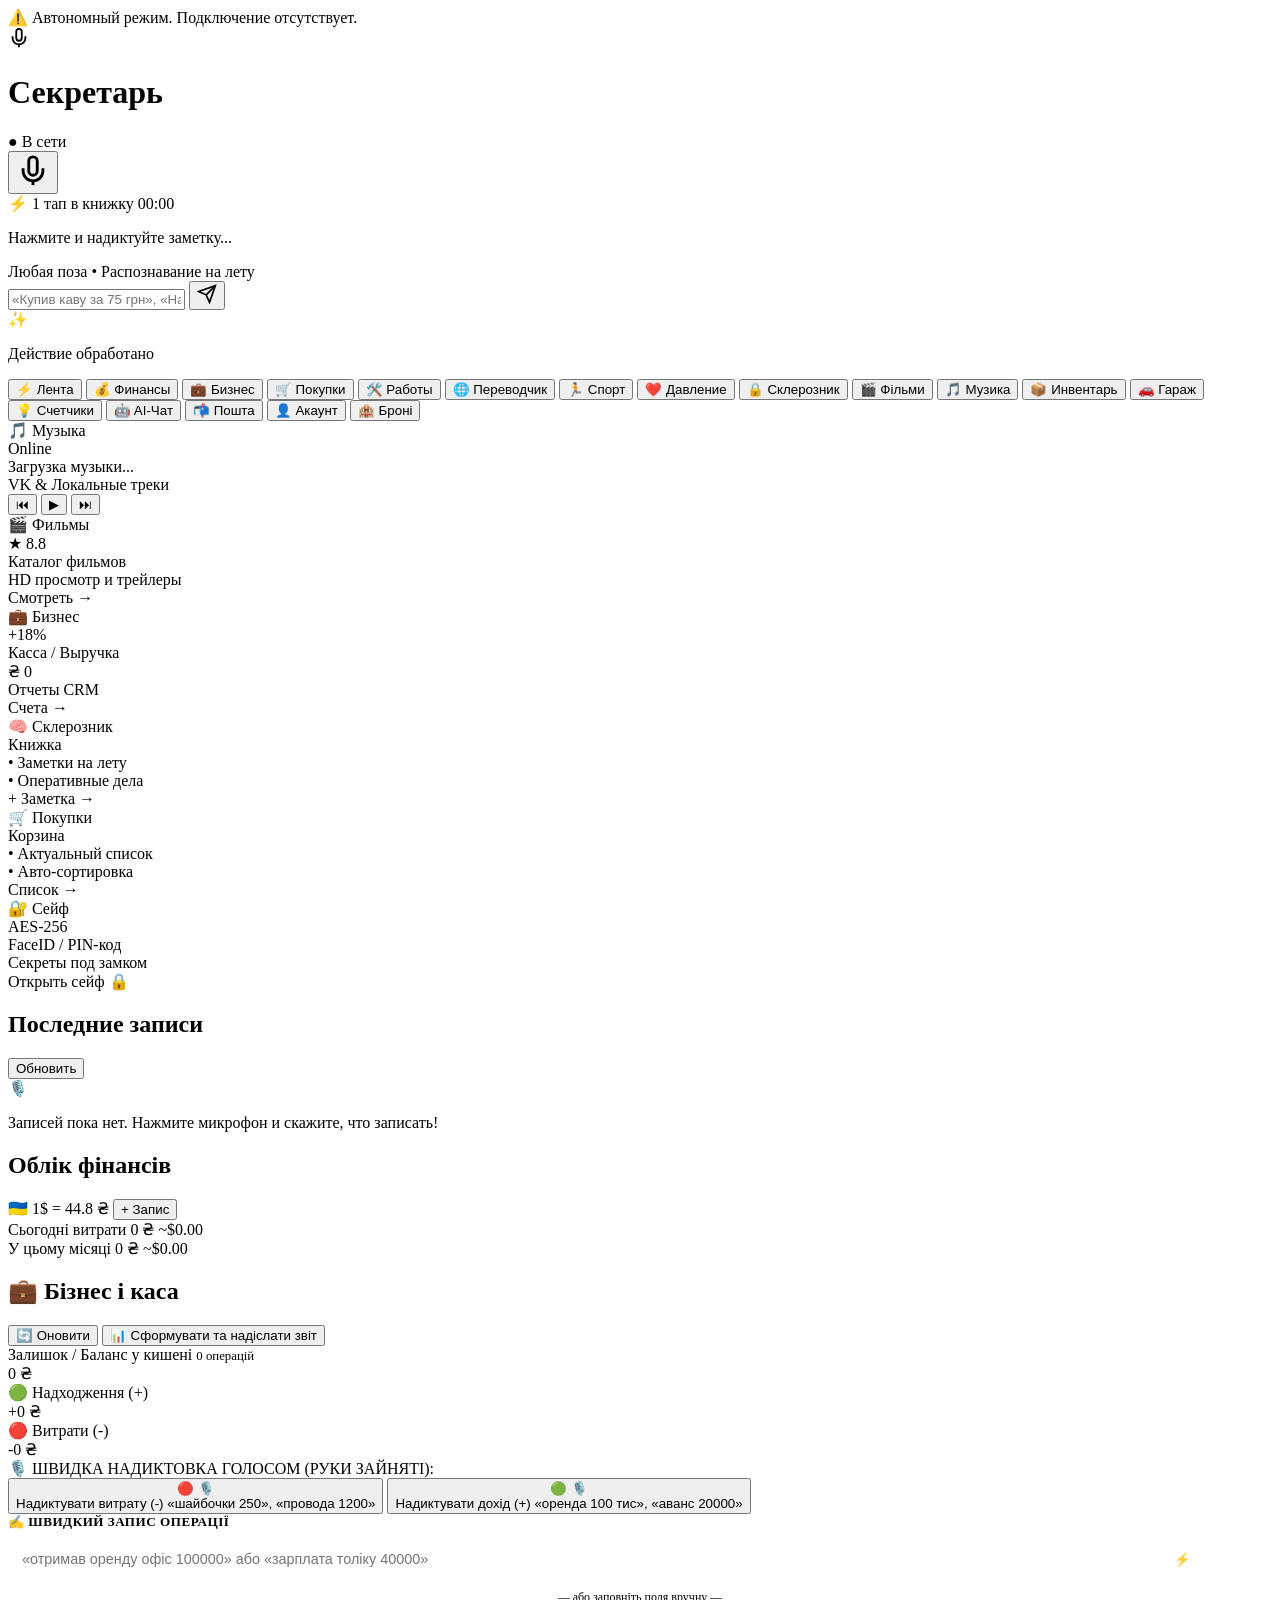
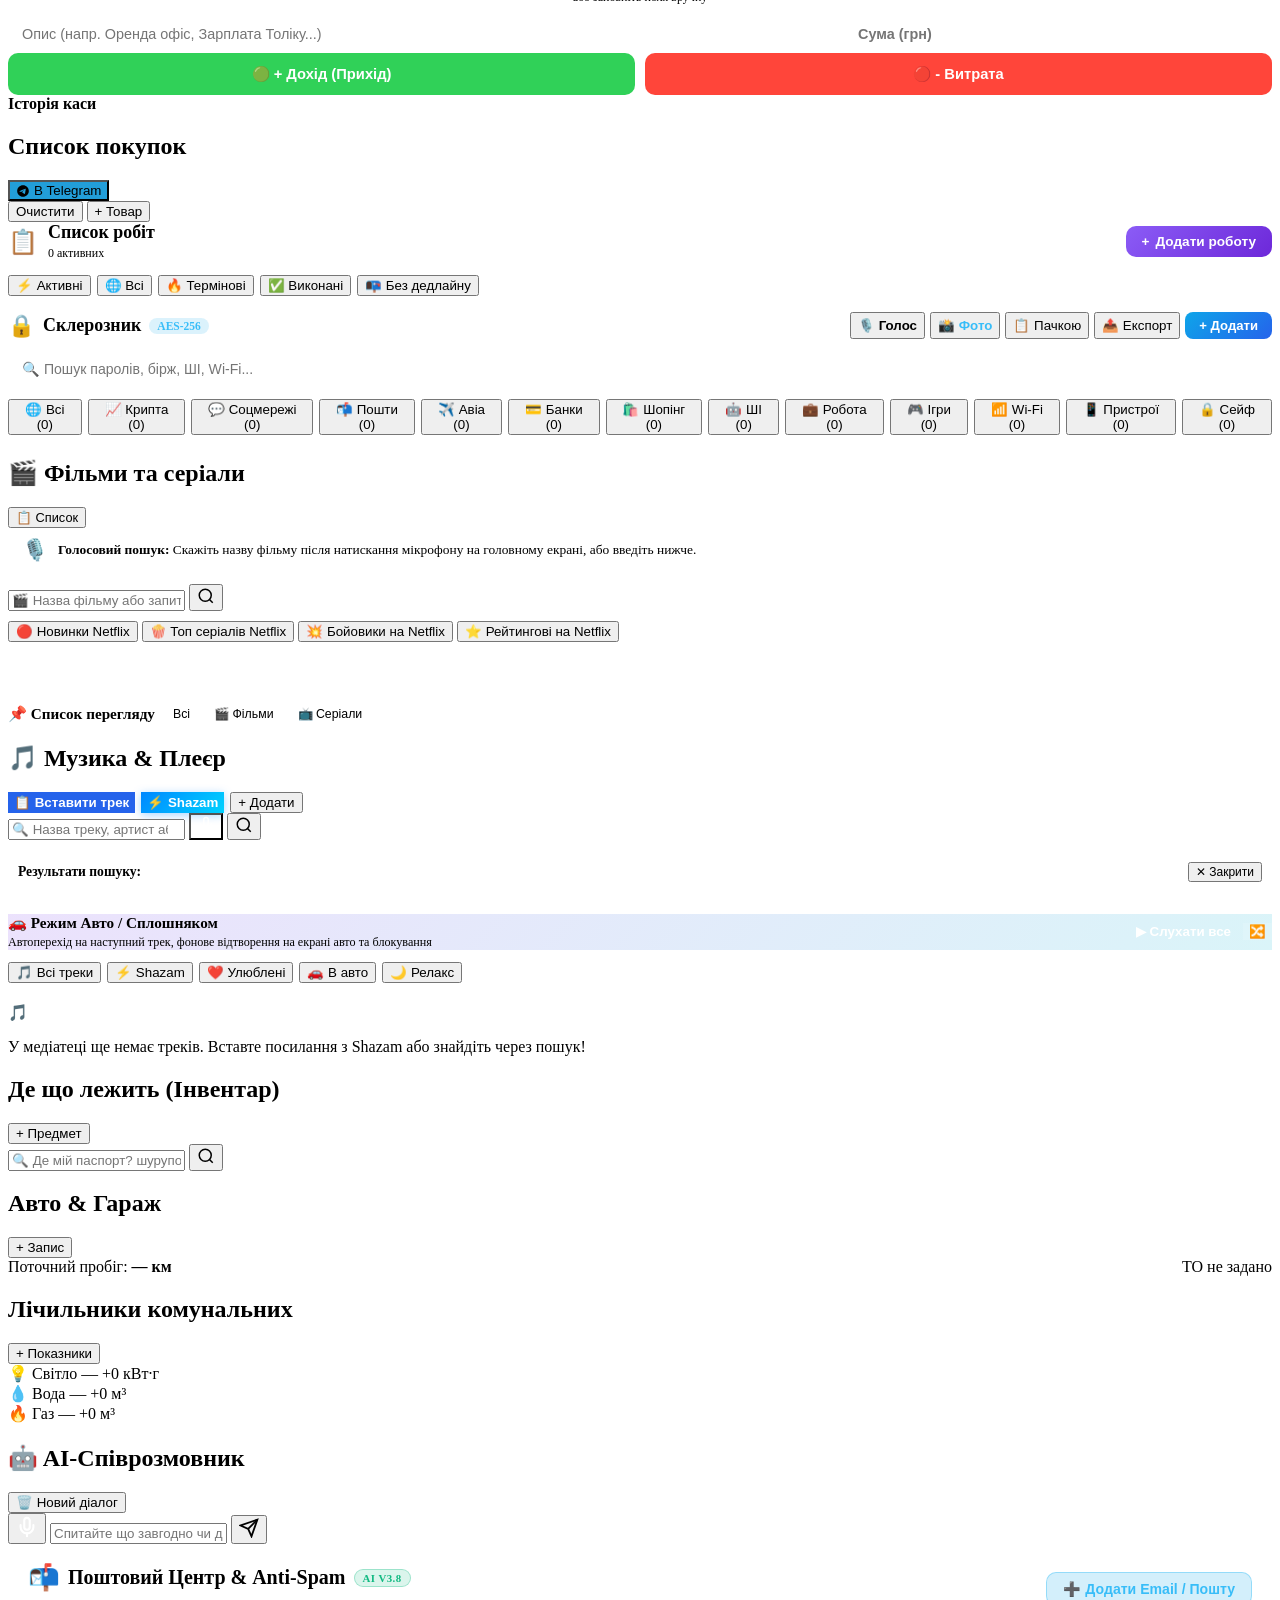
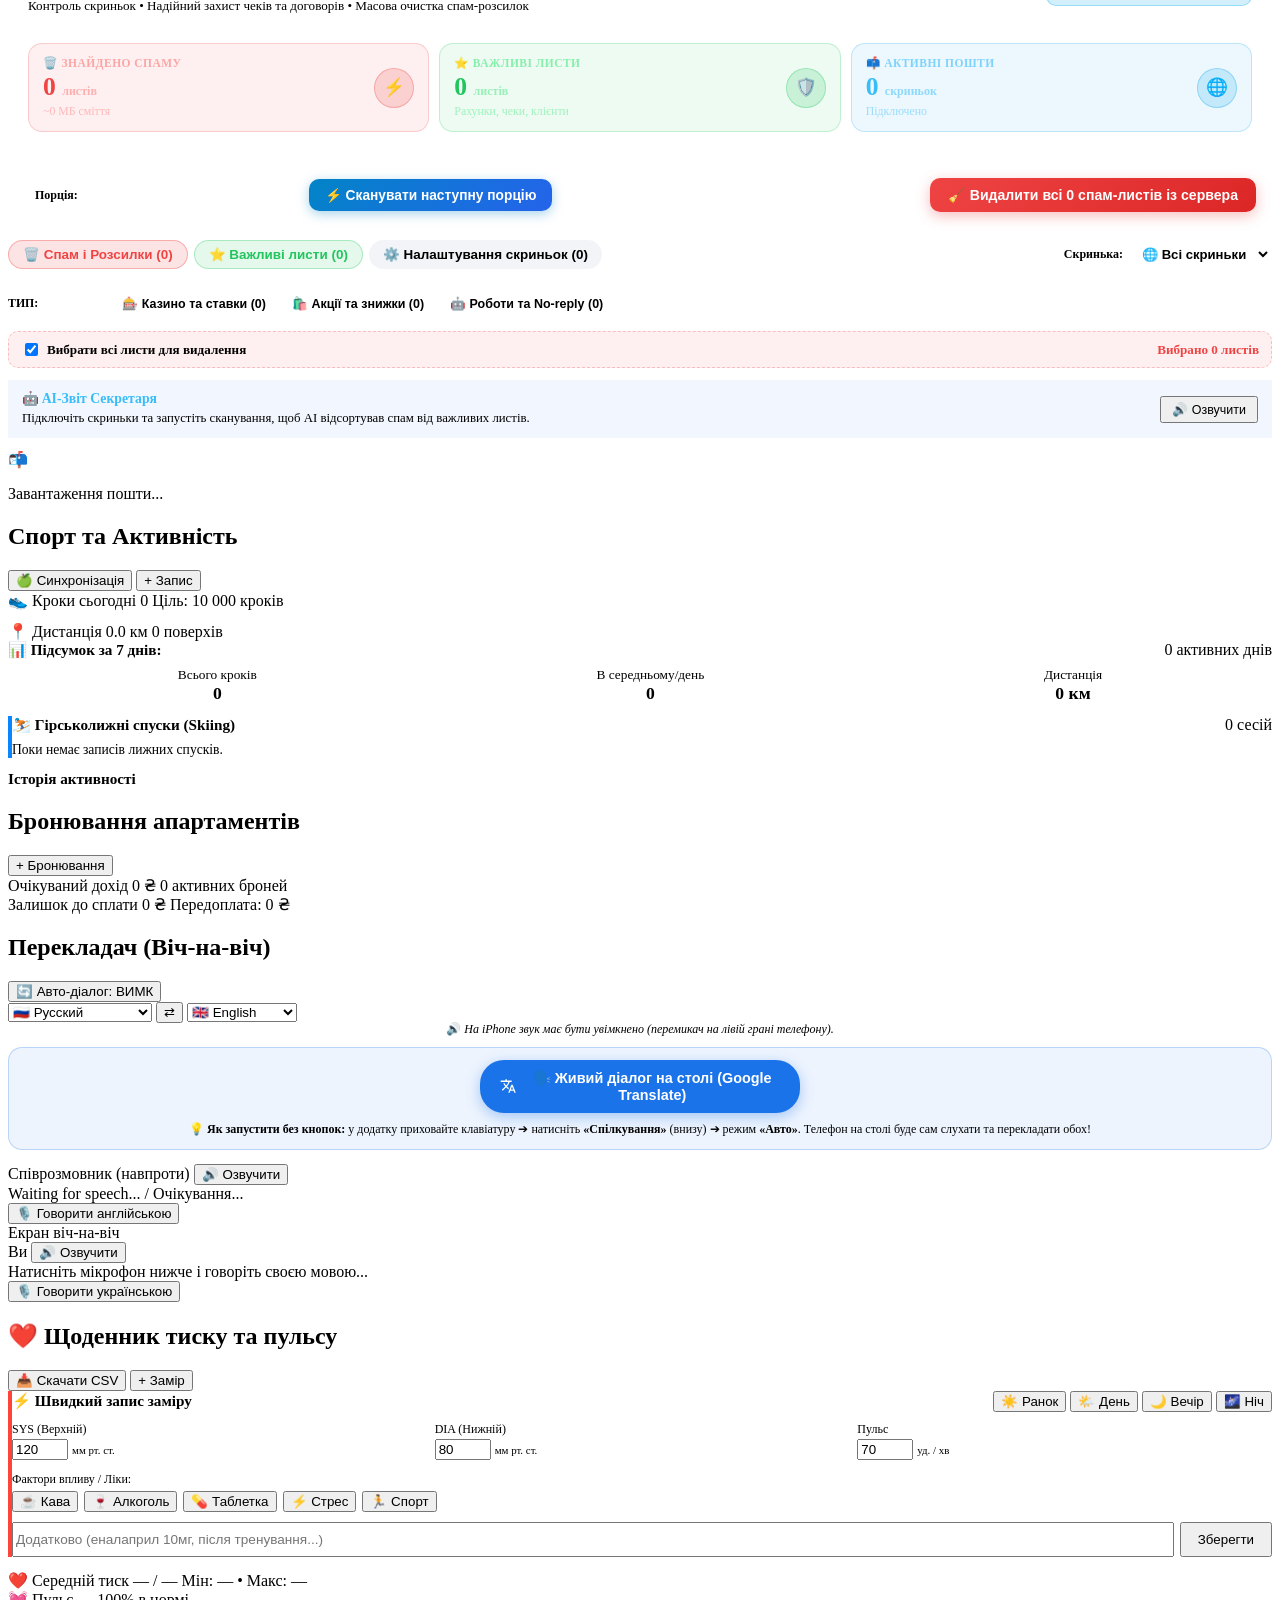
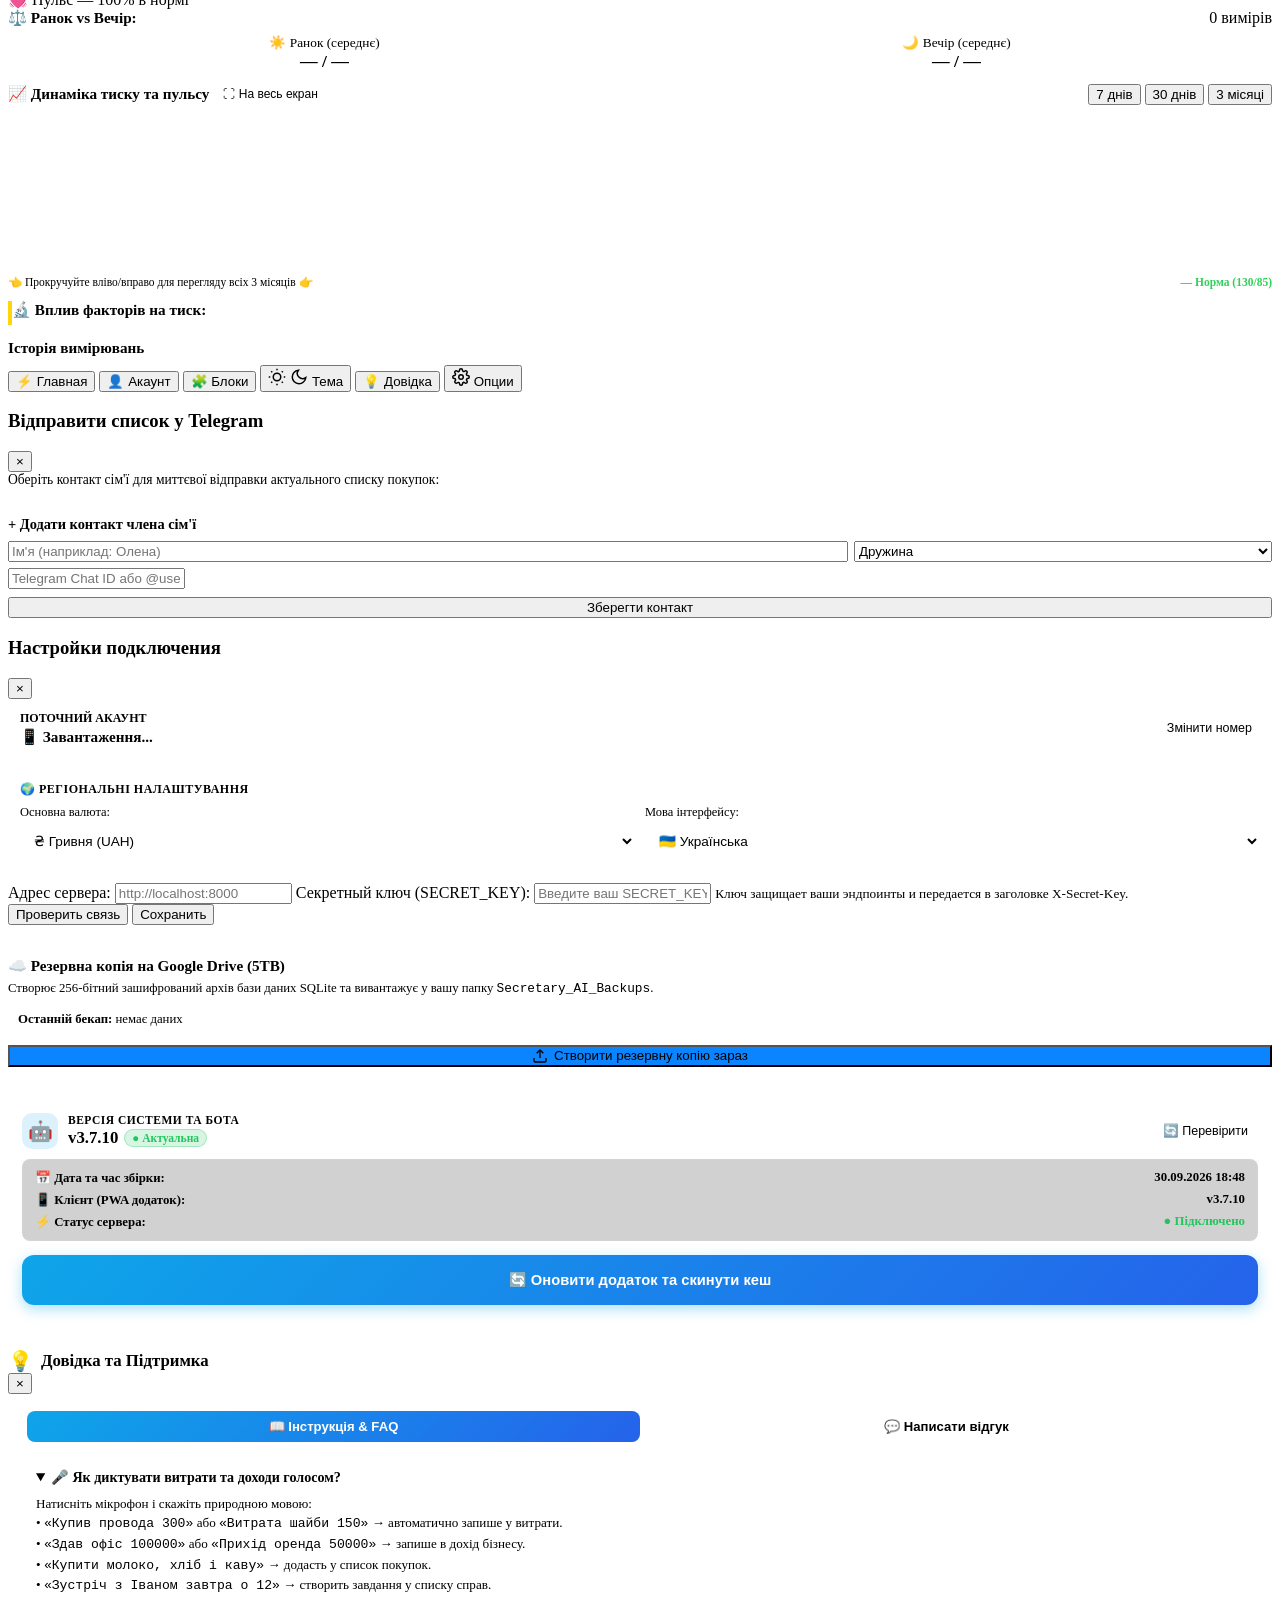
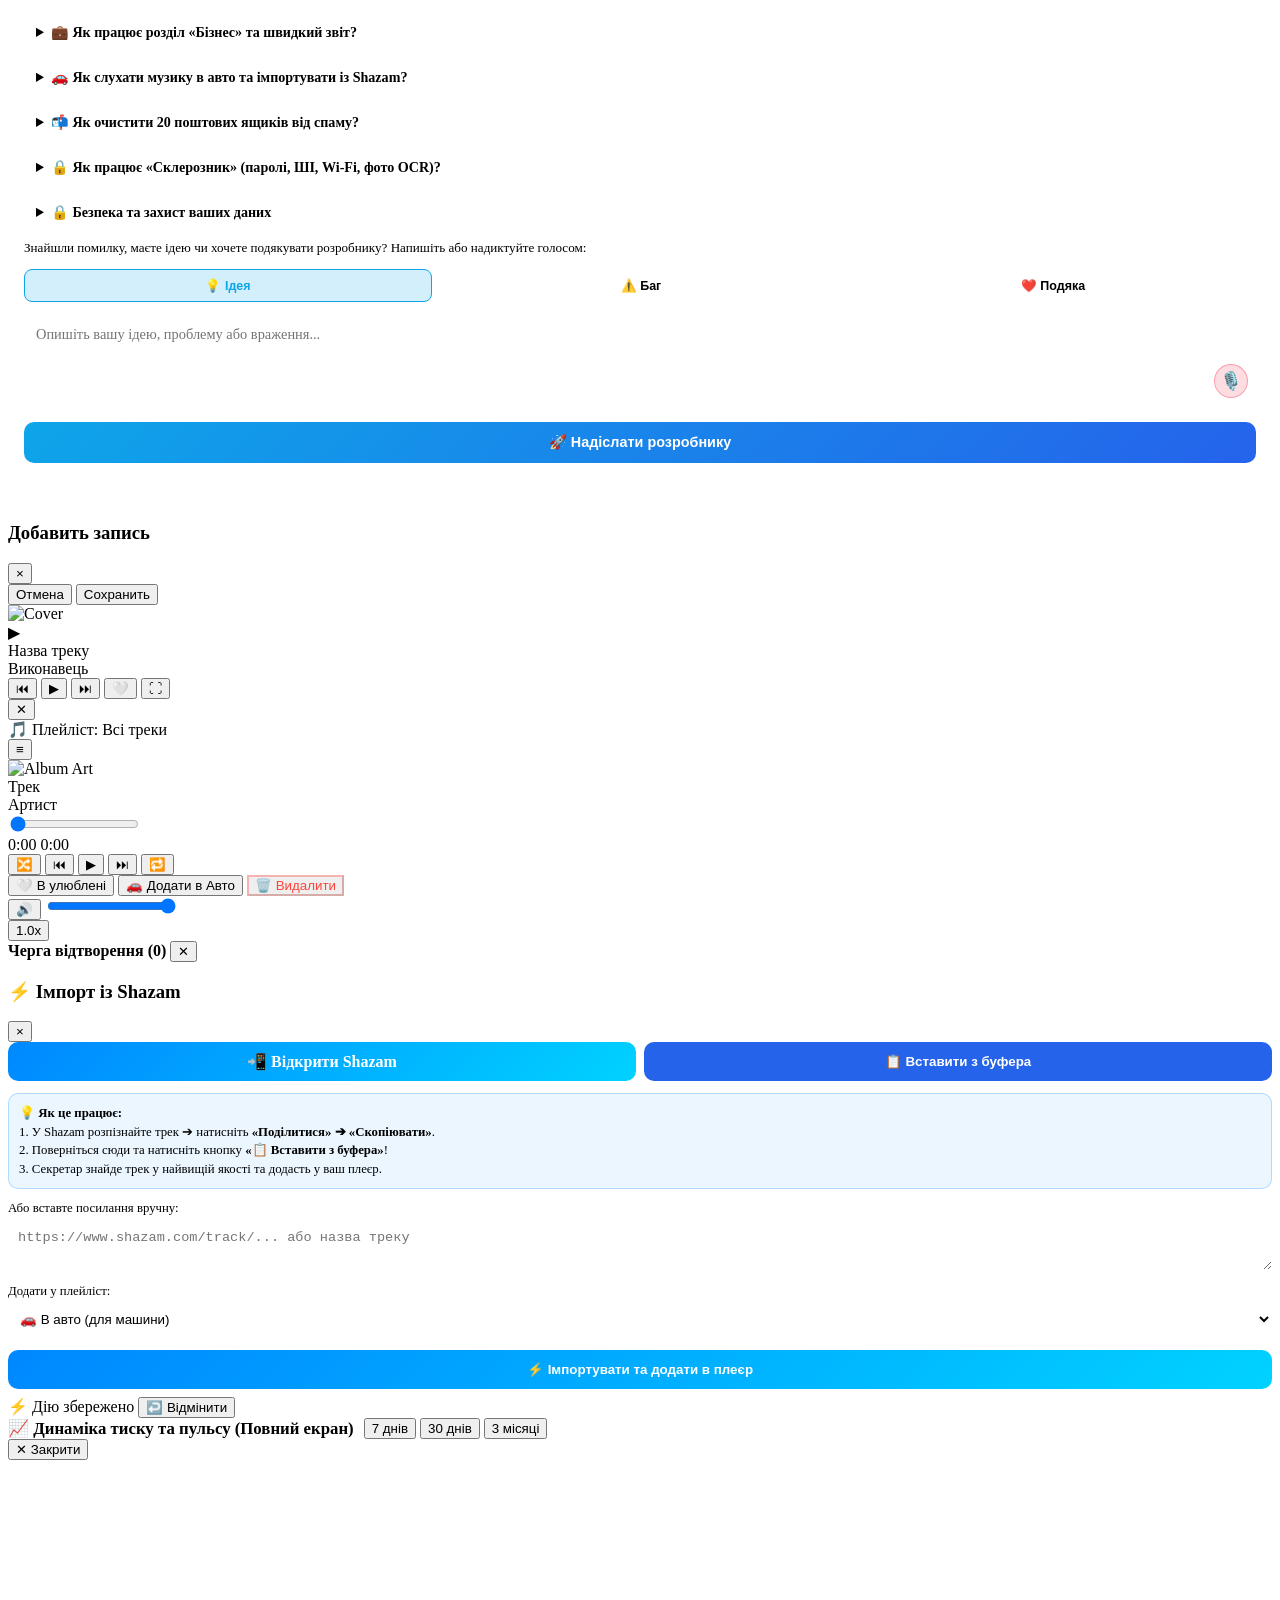
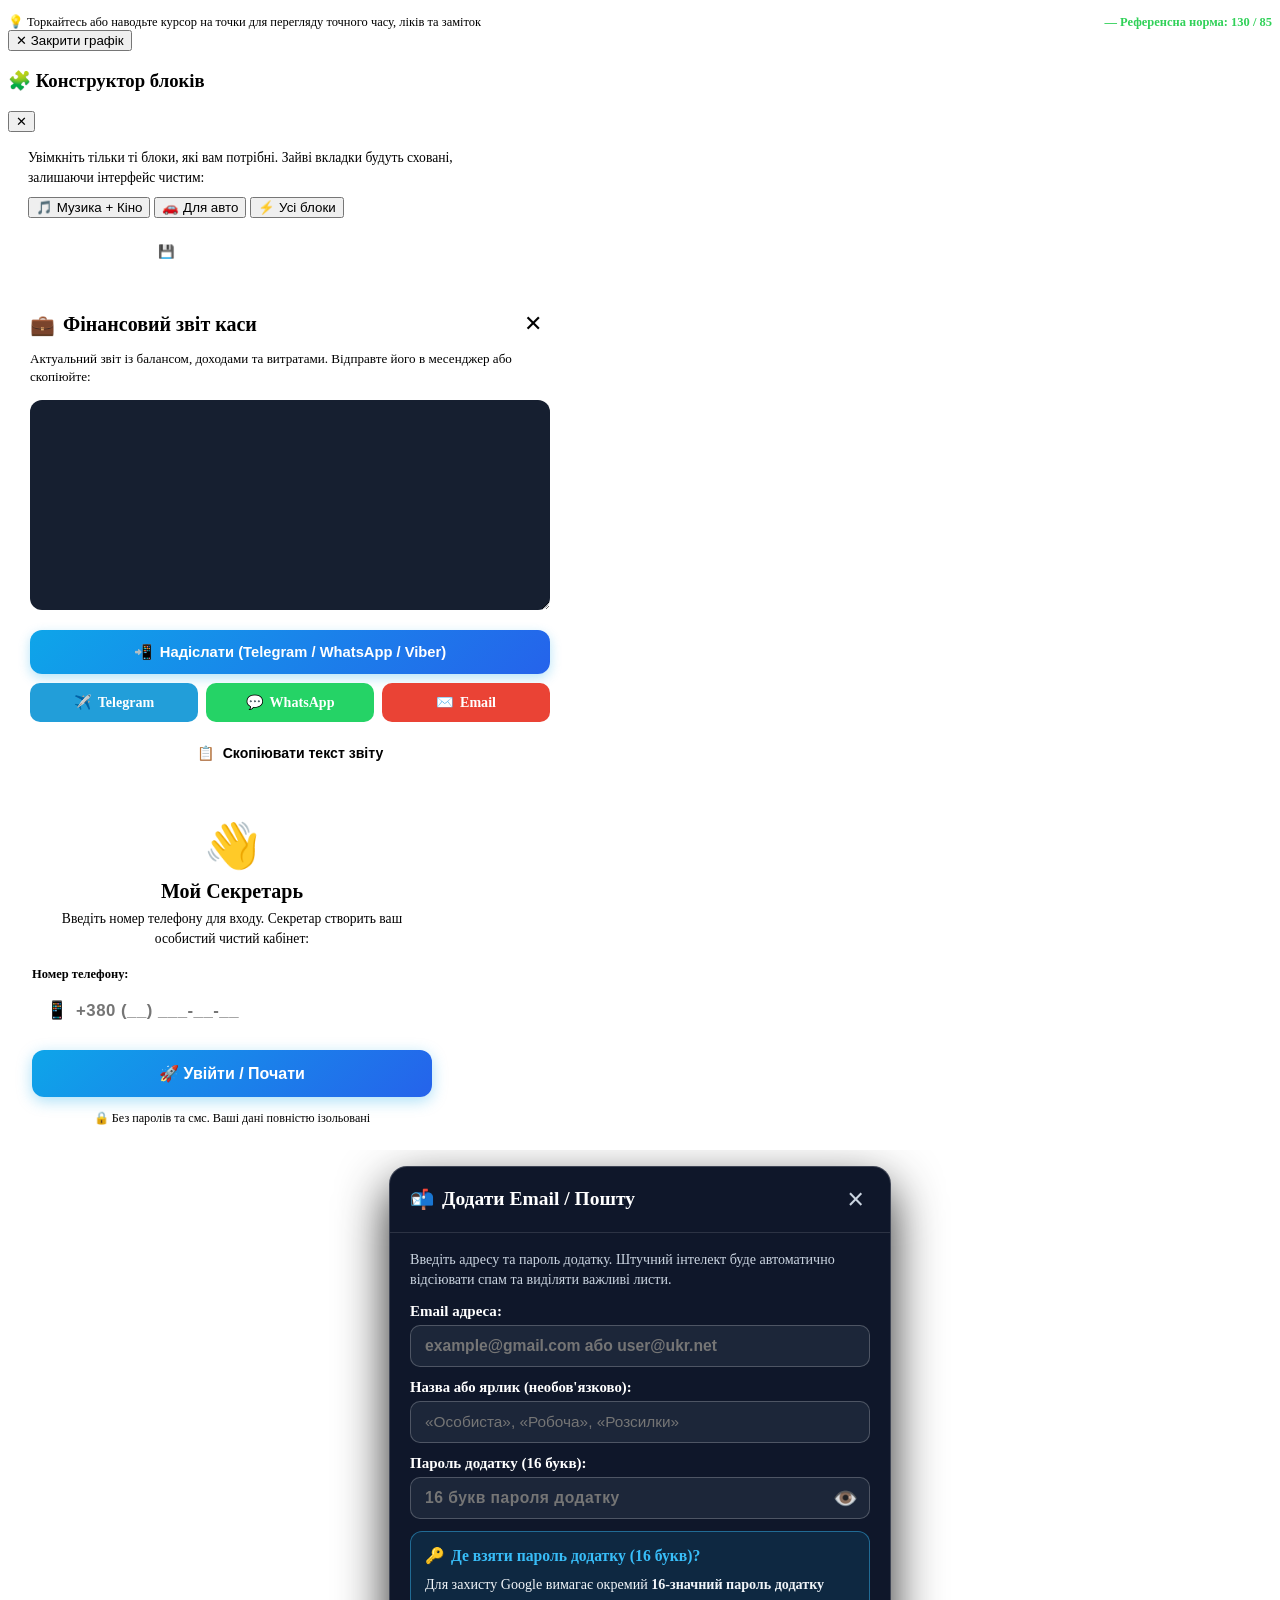
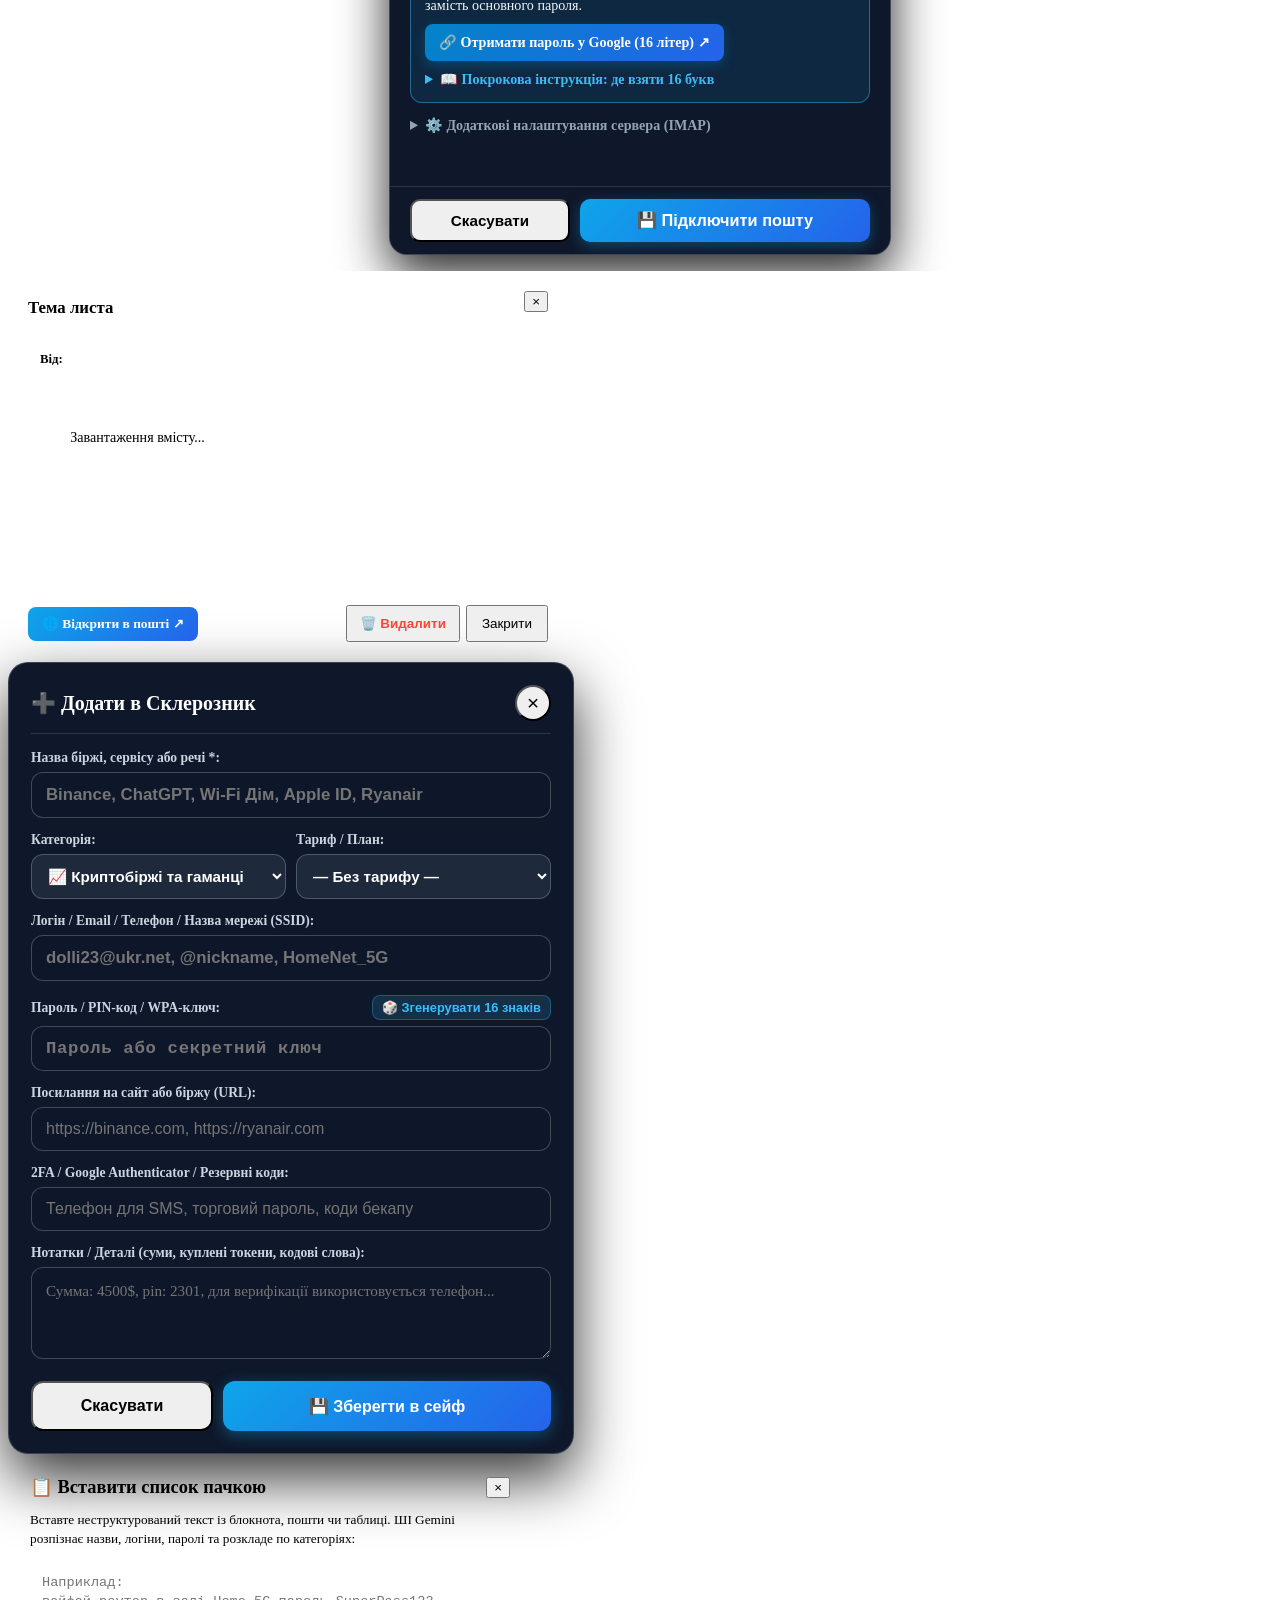
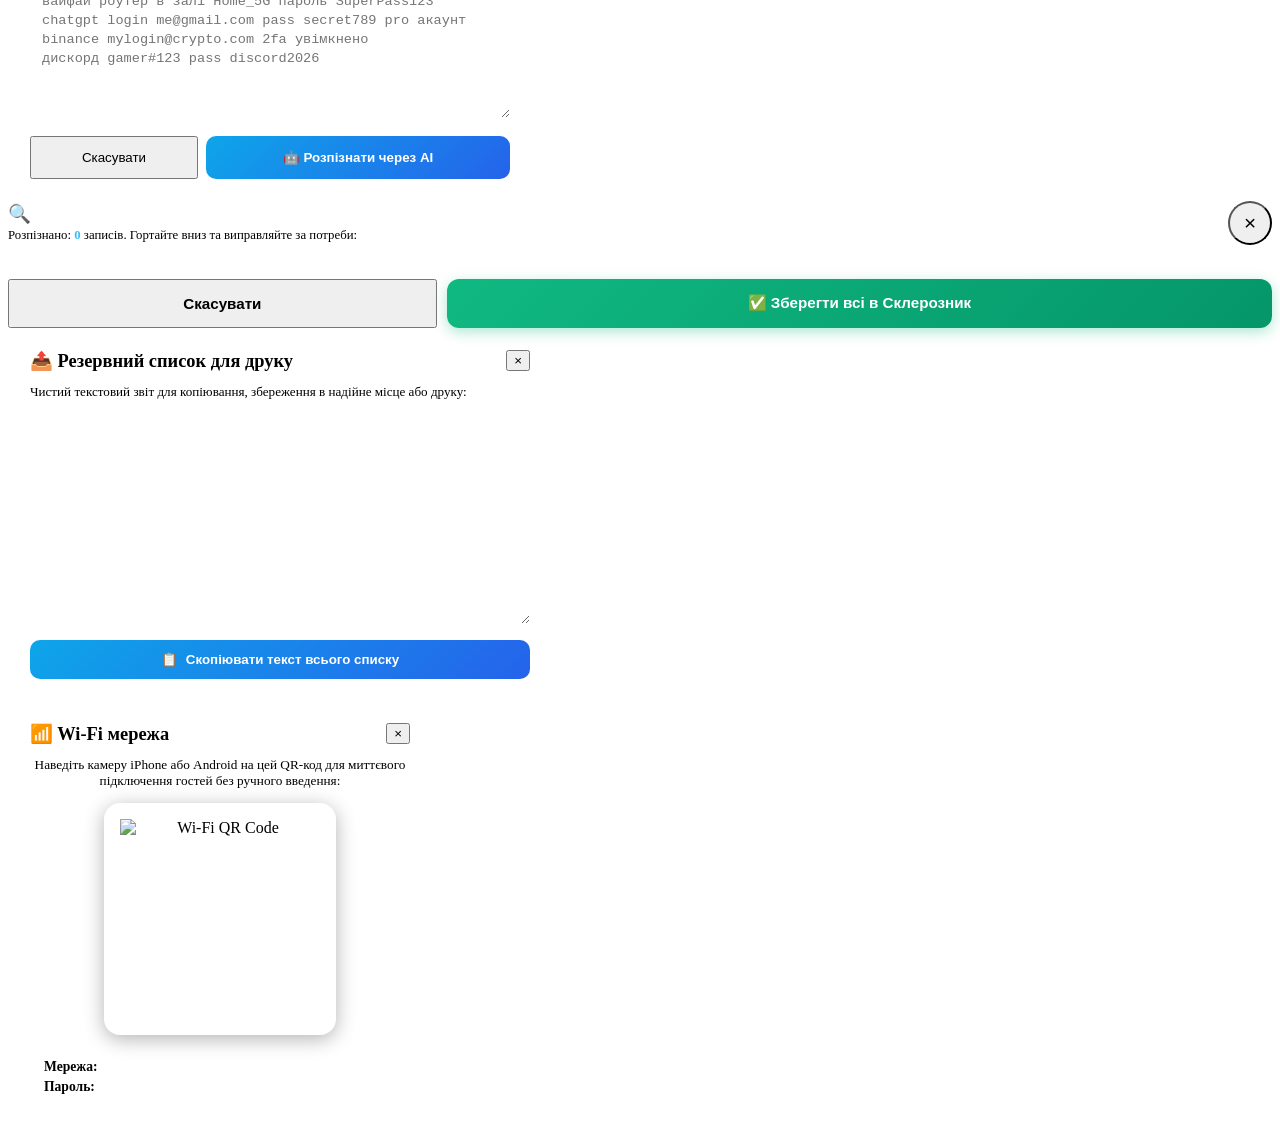
==== commit dd5da34b: "feat(ui): bottom quick dock, clean header with 'Секретарь', warm lime palette & 3-tone elevated cont" ====
--- a/frontend/index.html
+++ b/frontend/index.html
@@ -29,7 +29,7 @@
     }
   </script>
 
-  <link rel="stylesheet" href="/static/styles.css?v=3.7.28">
+  <link rel="stylesheet" href="/static/styles.css?v=3.7.29">
   <script src="https://cdn.jsdelivr.net/npm/chart.js@4.4.2/dist/chart.umd.min.js"></script>
 </head>
 <body>
@@ -39,7 +39,7 @@
   </div>
 
   <div class="app-container">
-    <!-- Top Header -->
+    <!-- Top Header (Clean & Minimal) -->
     <header class="app-header">
       <div class="header-brand">
         <div class="brand-icon">
@@ -50,40 +50,9 @@
           </svg>
         </div>
         <div class="brand-text">
-          <h1>Мой Секретарь</h1>
+          <h1>Секретарь</h1>
           <span id="connection-status" class="status-indicator">● В сети</span>
         </div>
-      </div>
-      <div class="header-actions">
-        <button id="blocks-toggle-btn" class="icon-btn" title="Конструктор блоків" aria-label="Конструктор блоків">
-          <span style="font-size: 1.15rem; line-height: 1;">🧩</span>
-        </button>
-        <button id="theme-toggle-btn" class="icon-btn" title="Переключить тему" aria-label="Сменить тему">
-
-          <svg class="sun-icon" viewBox="0 0 24 24" width="20" height="20" fill="none" stroke="currentColor" stroke-width="2">
-            <circle cx="12" cy="12" r="5"></circle>
-            <line x1="12" y1="1" x2="12" y2="3"></line>
-            <line x1="12" y1="21" x2="12" y2="23"></line>
-            <line x1="4.22" y1="4.22" x2="5.64" y2="5.64"></line>
-            <line x1="18.36" y1="18.36" x2="19.78" y2="19.78"></line>
-            <line x1="1" y1="12" x2="3" y2="12"></line>
-            <line x1="21" y1="12" x2="23" y2="12"></line>
-            <line x1="4.22" y1="19.78" x2="5.64" y2="18.36"></line>
-            <line x1="18.36" y1="5.64" x2="19.78" y2="4.22"></line>
-          </svg>
-          <svg class="moon-icon" viewBox="0 0 24 24" width="20" height="20" fill="none" stroke="currentColor" stroke-width="2">
-            <path d="M21 12.79A9 9 0 1 1 11.21 3 7 7 0 0 0 21 12.79z"></path>
-          </svg>
-        </button>
-        <button id="help-open-btn" class="icon-btn" title="Довідка, FAQ та Відгук" aria-label="Довідка">
-          <span style="font-size: 1.15rem; line-height: 1;">💡</span>
-        </button>
-        <button id="settings-open-btn" class="icon-btn" title="Настройки" aria-label="Настройки">
-          <svg viewBox="0 0 24 24" width="20" height="20" fill="none" stroke="currentColor" stroke-width="2">
-            <circle cx="12" cy="12" r="3"></circle>
-            <path d="M19.4 15a1.65 1.65 0 0 0 .33 1.82l.06.06a2 2 0 0 1 0 2.83 2 2 0 0 1-2.83 0l-.06-.06a1.65 1.65 0 0 0-1.82-.33 1.65 1.65 0 0 0-1 1.51V21a2 2 0 0 1-2 2 2 2 0 0 1-2-2v-.09A1.65 1.65 0 0 0 9 19.4a1.65 1.65 0 0 0-1.82.33l-.06.06a2 2 0 0 1-2.83 0 2 2 0 0 1 0-2.83l.06-.06a1.65 1.65 0 0 0 .33-1.82 1.65 1.65 0 0 0-1.51-1H3a2 2 0 0 1-2-2 2 2 0 0 1 2-2h.09A1.65 1.65 0 0 0 4.6 9a1.65 1.65 0 0 0-.33-1.82l-.06-.06a2 2 0 0 1 0-2.83 2 2 0 0 1 2.83 0l.06.06a1.65 1.65 0 0 0 1.82.33H9a1.65 1.65 0 0 0 1-1.51V3a2 2 0 0 1 2-2 2 2 0 0 1 2 2v.09a1.65 1.65 0 0 0 1 1.51 1.65 1.65 0 0 0 1.82-.33l.06-.06a2 2 0 0 1 2.83 0 2 2 0 0 1 0 2.83l-.06.06a1.65 1.65 0 0 0-.33 1.82V9a1.65 1.65 0 0 0 1.51 1H21a2 2 0 0 1 2 2 2 2 0 0 1-2 2h-.09a1.65 1.65 0 0 0-1.51 1z"></path>
-          </svg>
-        </button>
       </div>
     </header>
 
@@ -1364,6 +1333,54 @@
       </section>
     </main>
 
+    <!-- Bottom Quick Action Dock -->
+    <nav class="app-bottom-dock" aria-label="Быстрые действия">
+      <button type="button" id="dock-feed-btn" class="dock-btn active" title="Главная" onclick="window.switchToTab('feed');">
+        <span class="dock-icon">⚡</span>
+        <span class="dock-label">Главная</span>
+      </button>
+      <button type="button" id="dock-account-btn" class="dock-btn" title="Акаунт">
+        <span class="dock-icon">👤</span>
+        <span class="dock-label" id="dock-account-label">Акаунт</span>
+      </button>
+      <button type="button" id="blocks-toggle-btn" class="dock-btn" title="Конструктор блоків">
+        <span class="dock-icon">🧩</span>
+        <span class="dock-label">Блоки</span>
+      </button>
+      <button type="button" id="theme-toggle-btn" class="dock-btn" title="Переключить тему">
+        <span class="dock-icon">
+          <svg class="sun-icon" viewBox="0 0 24 24" width="18" height="18" fill="none" stroke="currentColor" stroke-width="2">
+            <circle cx="12" cy="12" r="5"></circle>
+            <line x1="12" y1="1" x2="12" y2="3"></line>
+            <line x1="12" y1="21" x2="12" y2="23"></line>
+            <line x1="4.22" y1="4.22" x2="5.64" y2="5.64"></line>
+            <line x1="18.36" y1="18.36" x2="19.78" y2="19.78"></line>
+            <line x1="1" y1="12" x2="3" y2="12"></line>
+            <line x1="21" y1="12" x2="23" y2="12"></line>
+            <line x1="4.22" y1="19.78" x2="5.64" y2="18.36"></line>
+            <line x1="18.36" y1="5.64" x2="19.78" y2="4.22"></line>
+          </svg>
+          <svg class="moon-icon" viewBox="0 0 24 24" width="18" height="18" fill="none" stroke="currentColor" stroke-width="2">
+            <path d="M21 12.79A9 9 0 1 1 11.21 3 7 7 0 0 0 21 12.79z"></path>
+          </svg>
+        </span>
+        <span class="dock-label">Тема</span>
+      </button>
+      <button type="button" id="help-open-btn" class="dock-btn" title="Довідка">
+        <span class="dock-icon">💡</span>
+        <span class="dock-label">Довідка</span>
+      </button>
+      <button type="button" id="settings-open-btn" class="dock-btn" title="Настройки">
+        <span class="dock-icon">
+          <svg viewBox="0 0 24 24" width="18" height="18" fill="none" stroke="currentColor" stroke-width="2">
+            <circle cx="12" cy="12" r="3"></circle>
+            <path d="M19.4 15a1.65 1.65 0 0 0 .33 1.82l.06.06a2 2 0 0 1 0 2.83 2 2 0 0 1-2.83 0l-.06-.06a1.65 1.65 0 0 0-1.82-.33 1.65 1.65 0 0 0-1 1.51V21a2 2 0 0 1-2 2 2 2 0 0 1-2-2v-.09A1.65 1.65 0 0 0 9 19.4a1.65 1.65 0 0 0-1.82.33l-.06.06a2 2 0 0 1-2.83 0 2 2 0 0 1 0-2.83l.06-.06a1.65 1.65 0 0 0 .33-1.82 1.65 1.65 0 0 0-1.51-1H3a2 2 0 0 1-2-2 2 2 0 0 1 2-2h.09A1.65 1.65 0 0 0 4.6 9a1.65 1.65 0 0 0-.33-1.82l-.06-.06a2 2 0 0 1 0-2.83 2 2 0 0 1 2.83 0l.06.06a1.65 1.65 0 0 0 1.82.33H9a1.65 1.65 0 0 0 1-1.51V3a2 2 0 0 1 2-2 2 2 0 0 1 2 2v.09a1.65 1.65 0 0 0 1 1.51 1.65 1.65 0 0 0 1.82-.33l.06-.06a2 2 0 0 1 2.83 0 2 2 0 0 1 0 2.83l-.06.06a1.65 1.65 0 0 0-.33 1.82V9a1.65 1.65 0 0 0 1.51 1H21a2 2 0 0 1 2 2 2 2 0 0 1-2 2h-.09a1.65 1.65 0 0 0-1.51 1z"></path>
+          </svg>
+        </span>
+        <span class="dock-label">Опции</span>
+      </button>
+    </nav>
+
     <!-- Family Delegation Modal -->
     <div id="delegation-modal" class="modal-overlay hidden">
       <div class="modal-card">
@@ -2280,15 +2297,15 @@
     </div>
   </div>
 
-  <script src="/static/modules/ai_chat.js?v=3.7.28"></script>
-  <script src="/static/modules/auth_phone.js?v=3.7.28"></script>
-  <script src="/static/modules/blocks_manager.js?v=3.7.28"></script>
-  <script src="/static/modules/business.js?v=3.7.28"></script>
-  <script src="/static/modules/mailbox.js?v=3.7.28"></script>
-  <script src="/static/modules/movies.js?v=3.7.28"></script>
-  <script src="/static/modules/music.js?v=3.7.28"></script>
-  <script src="/static/modules/vault.js?v=3.7.28"></script>
-  <script src="/static/app.js?v=3.7.28"></script>
+  <script src="/static/modules/ai_chat.js?v=3.7.29"></script>
+  <script src="/static/modules/auth_phone.js?v=3.7.29"></script>
+  <script src="/static/modules/blocks_manager.js?v=3.7.29"></script>
+  <script src="/static/modules/business.js?v=3.7.29"></script>
+  <script src="/static/modules/mailbox.js?v=3.7.29"></script>
+  <script src="/static/modules/movies.js?v=3.7.29"></script>
+  <script src="/static/modules/music.js?v=3.7.29"></script>
+  <script src="/static/modules/vault.js?v=3.7.29"></script>
+  <script src="/static/app.js?v=3.7.29"></script>
 </body>
 </html>
 
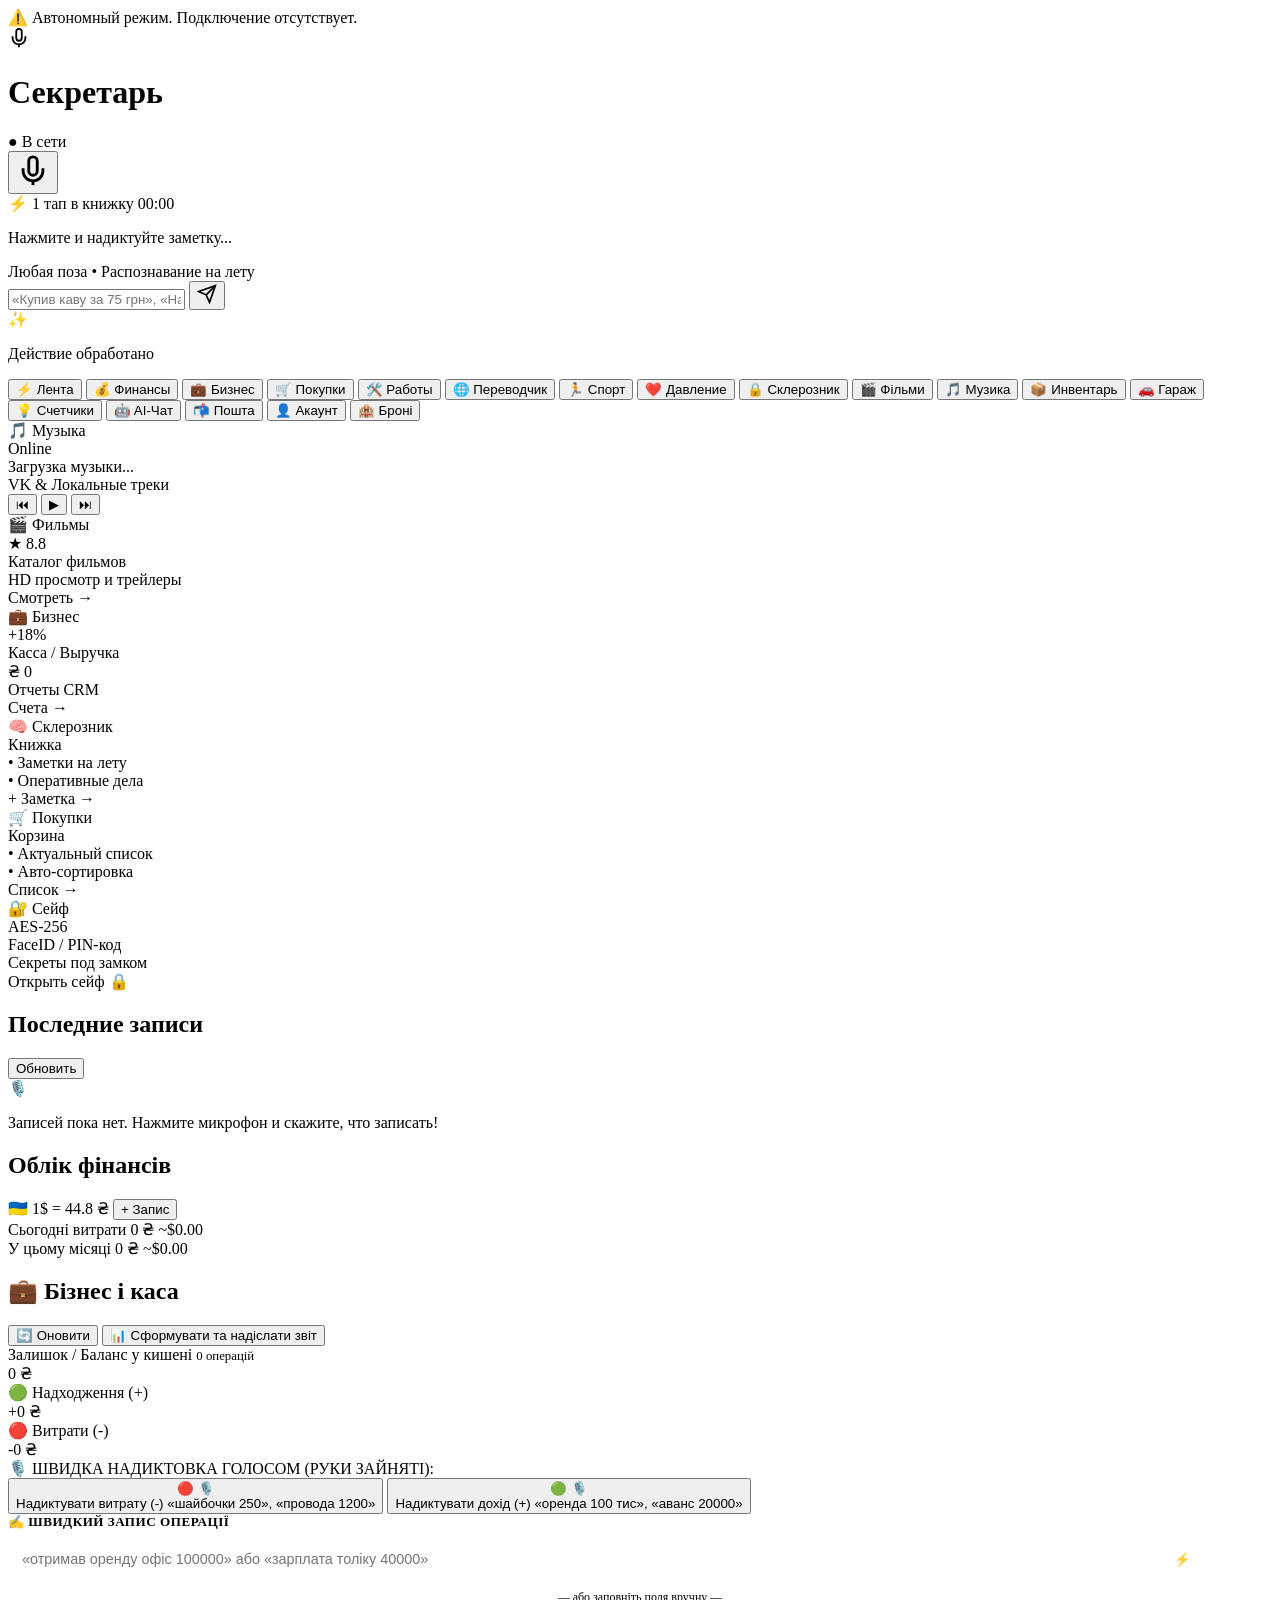
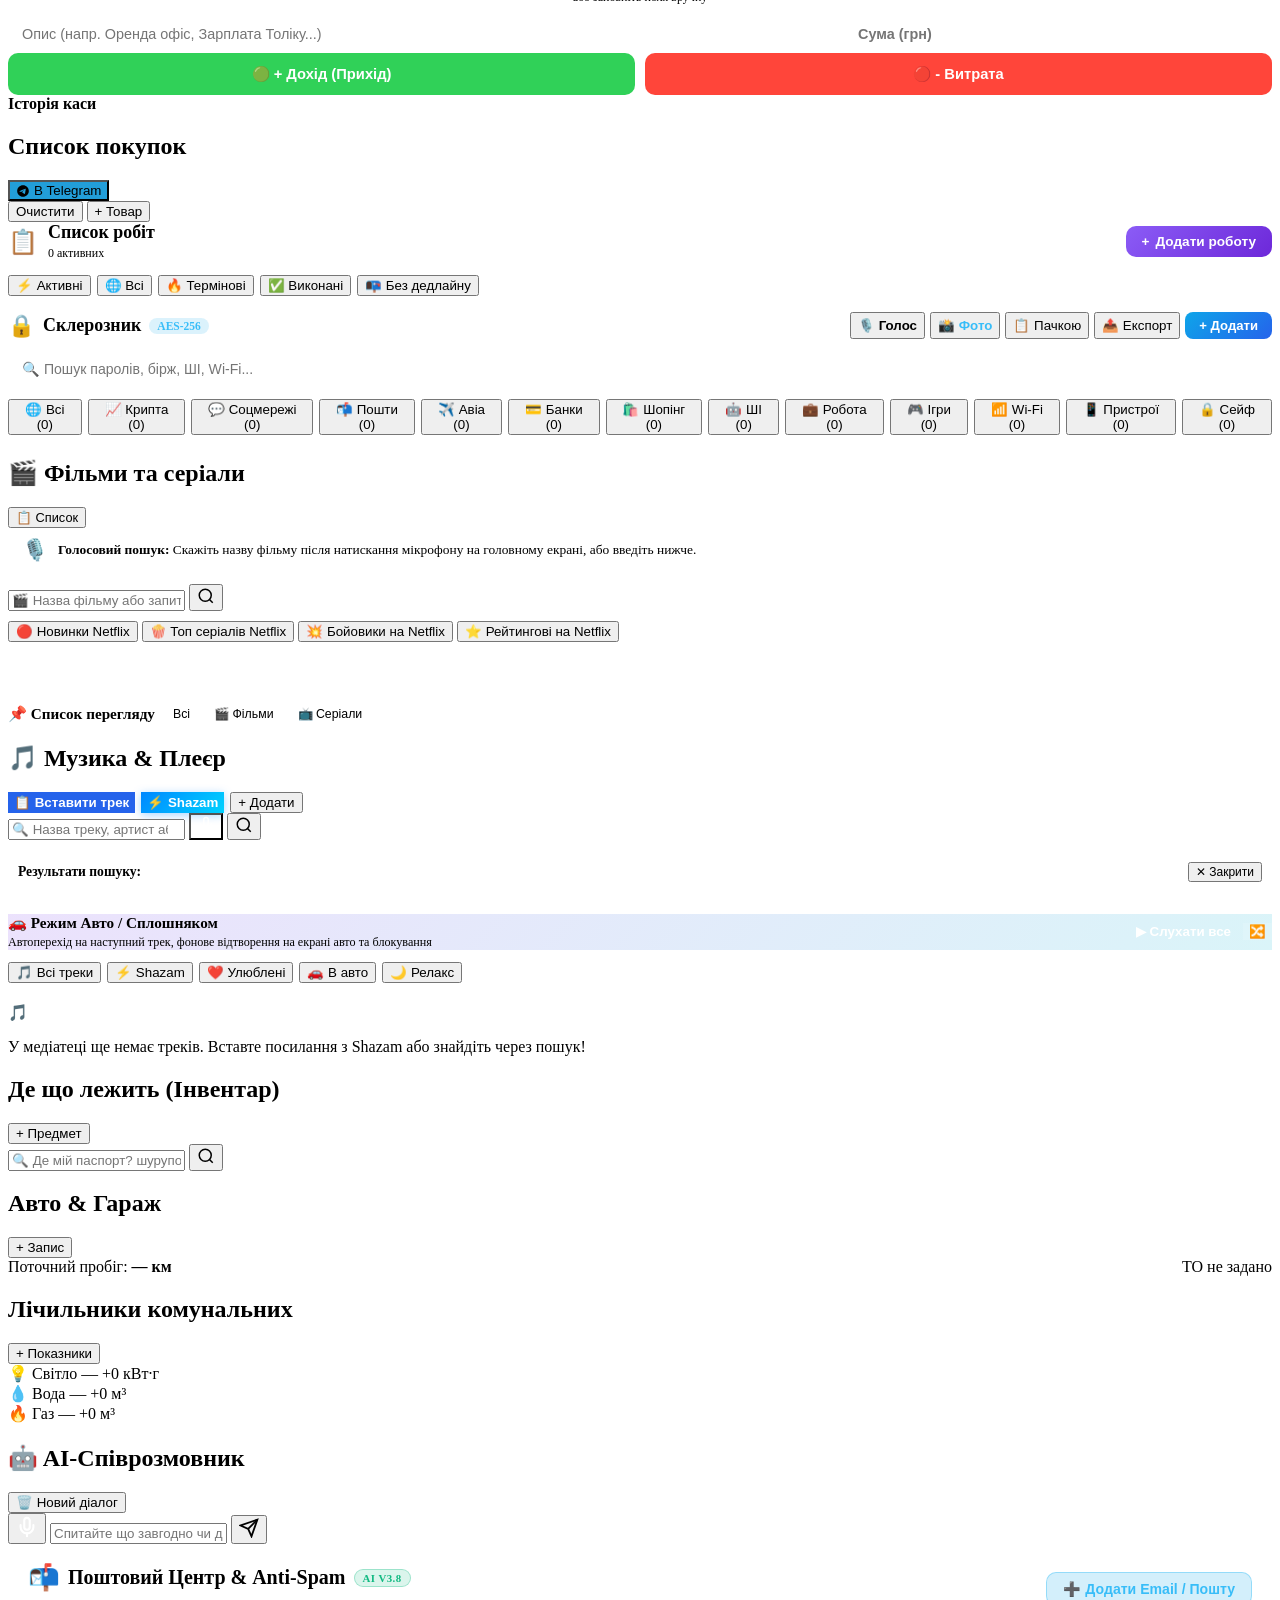
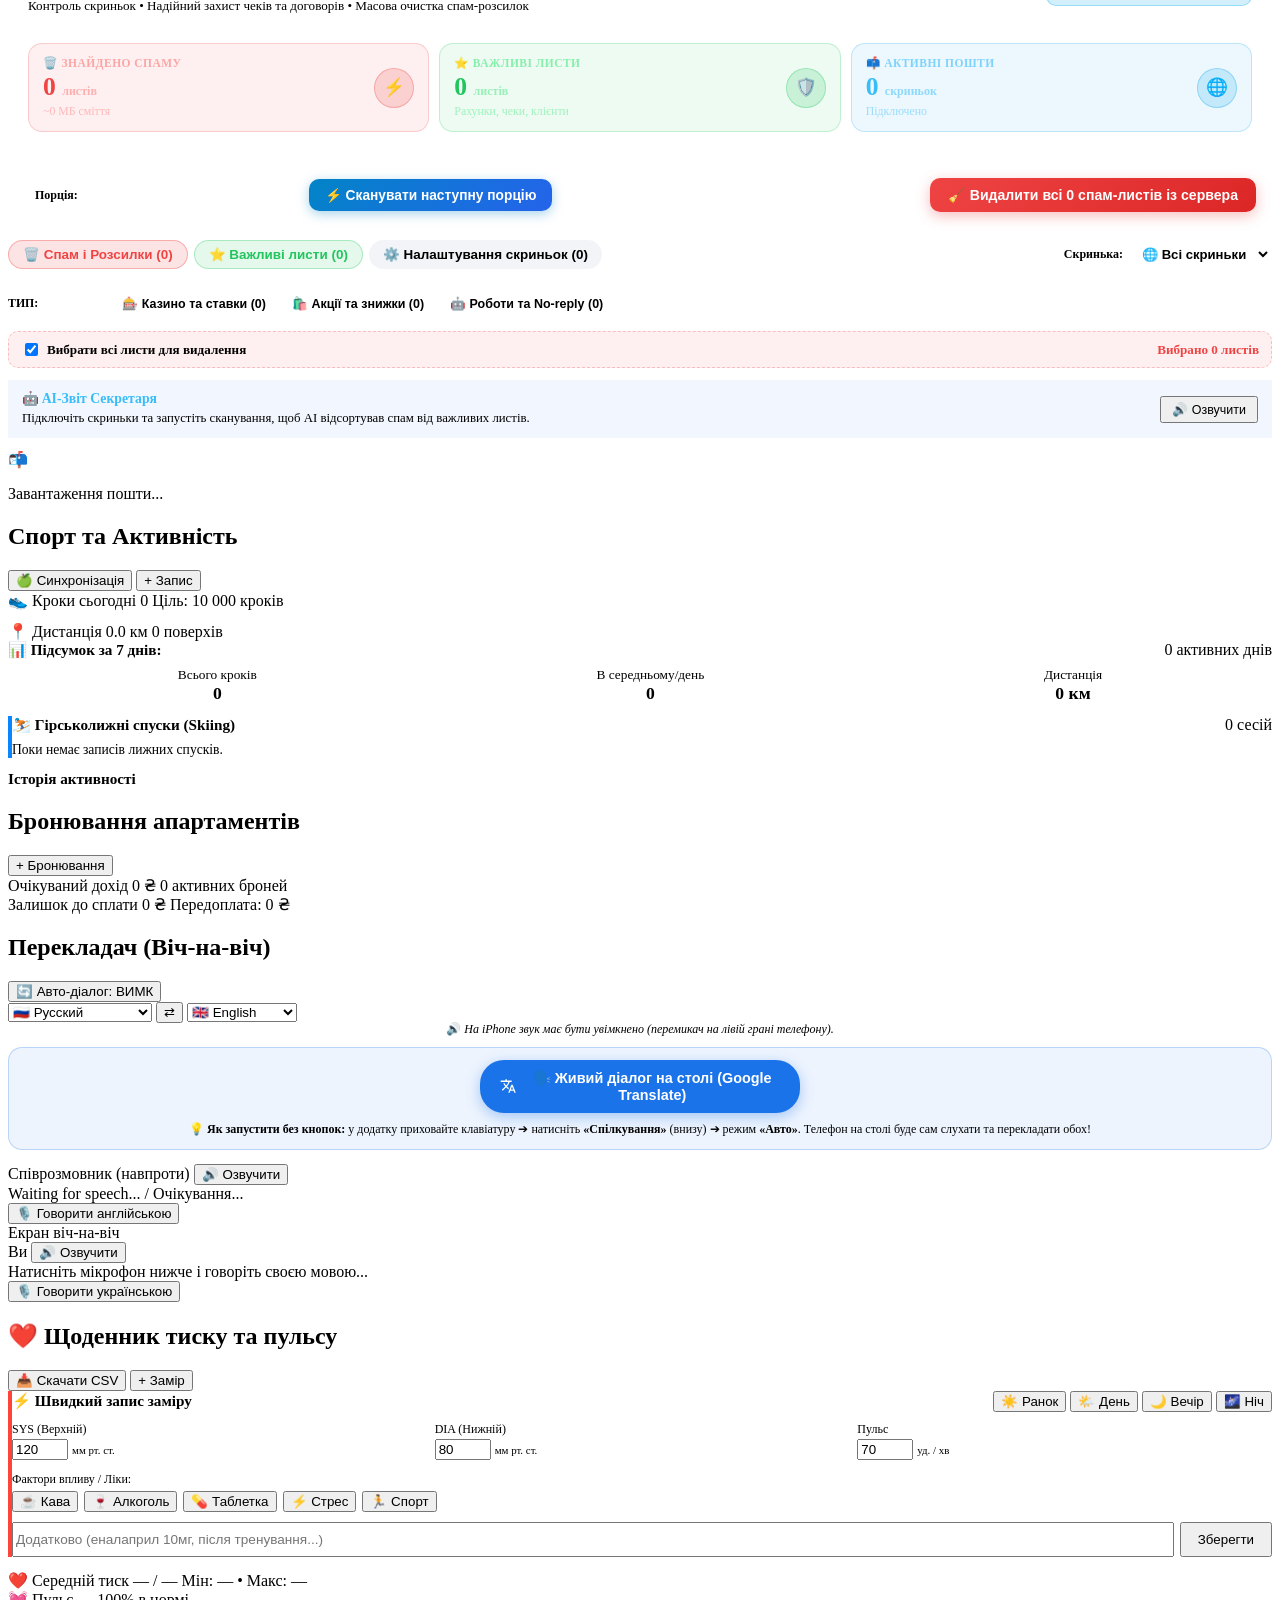
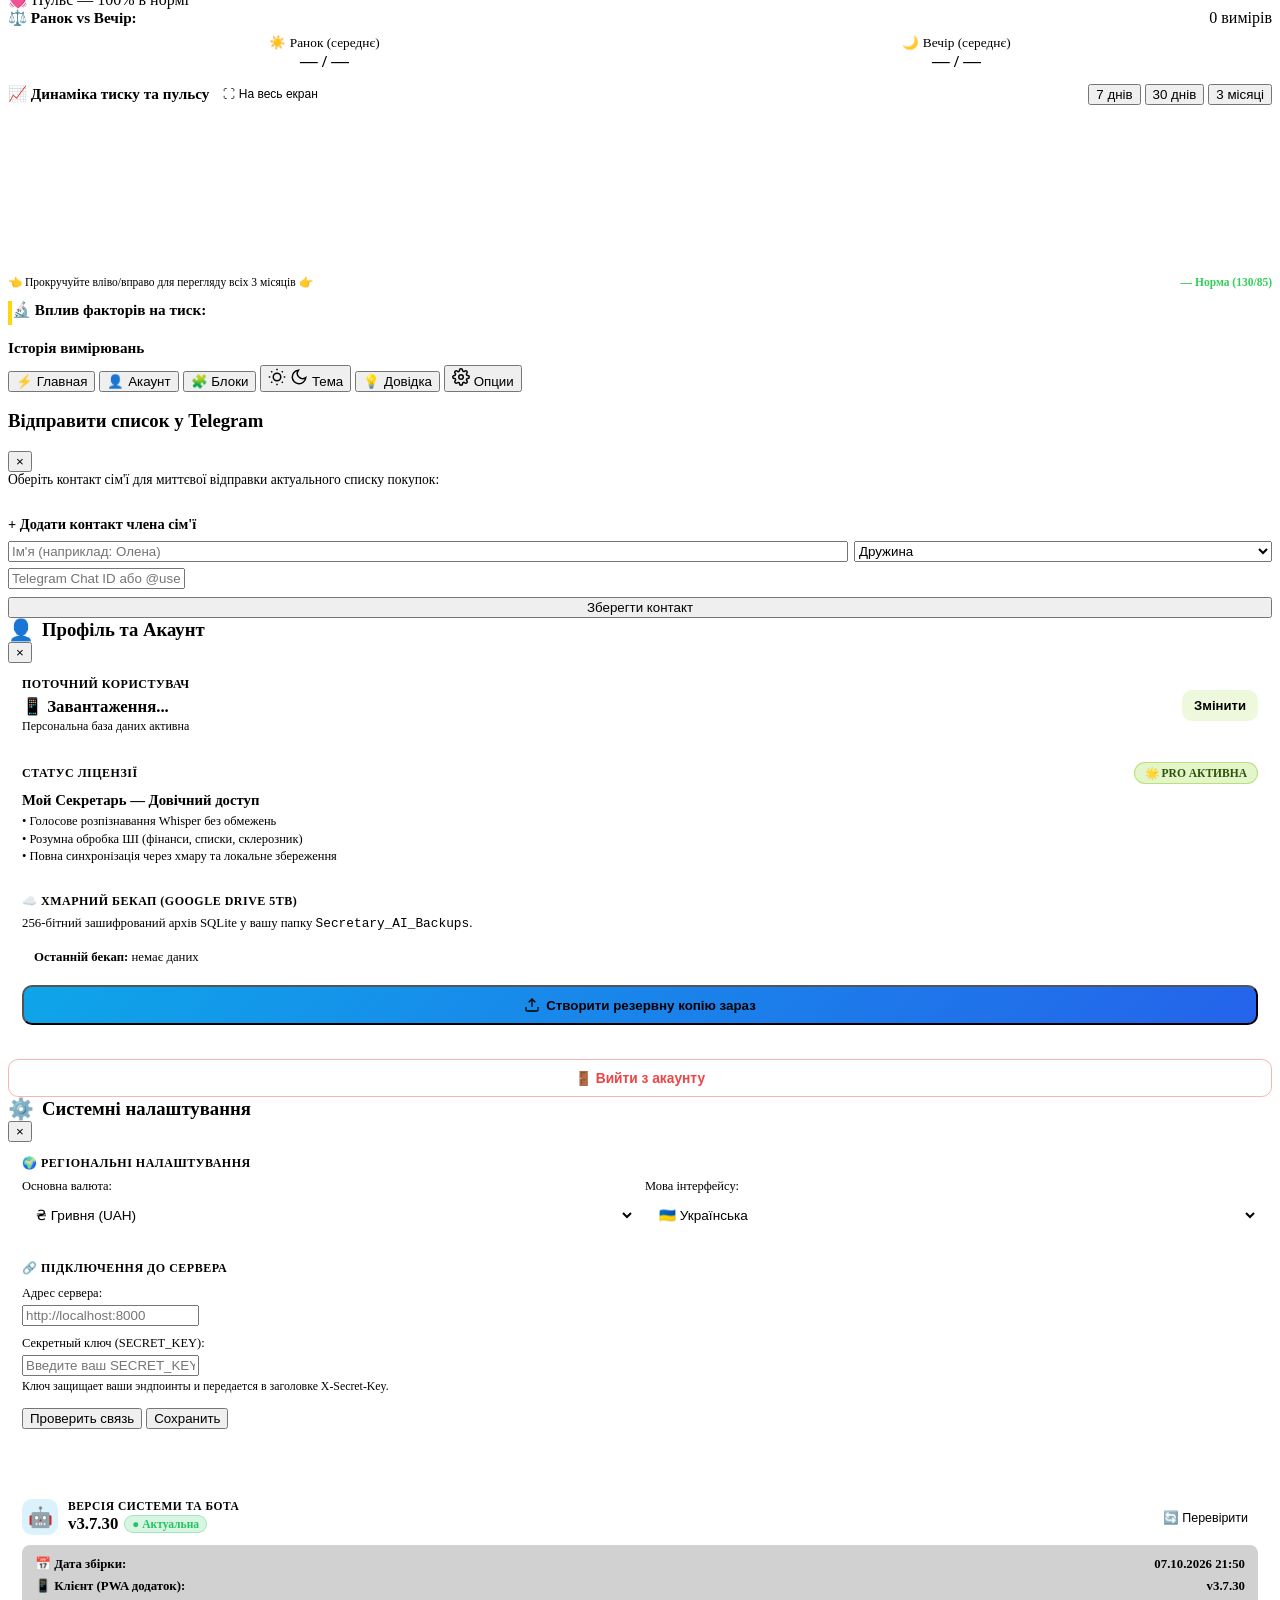
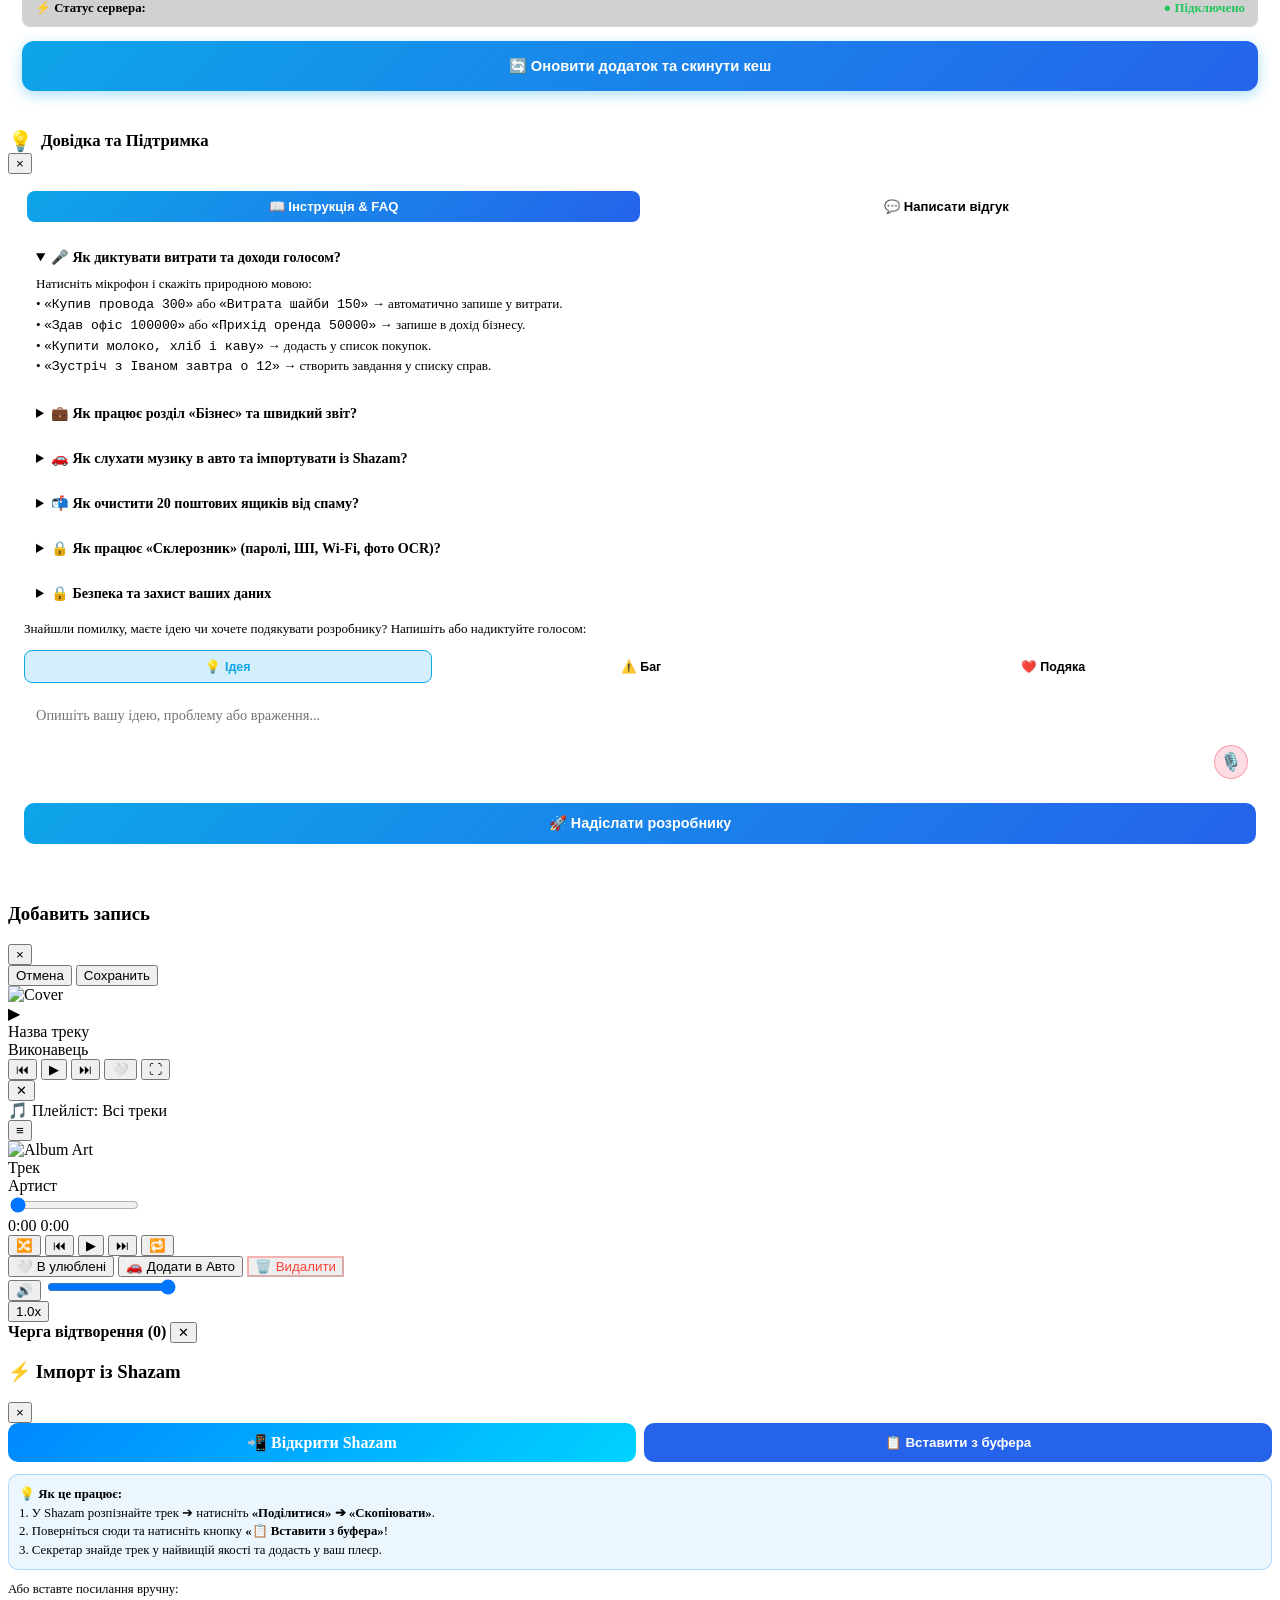
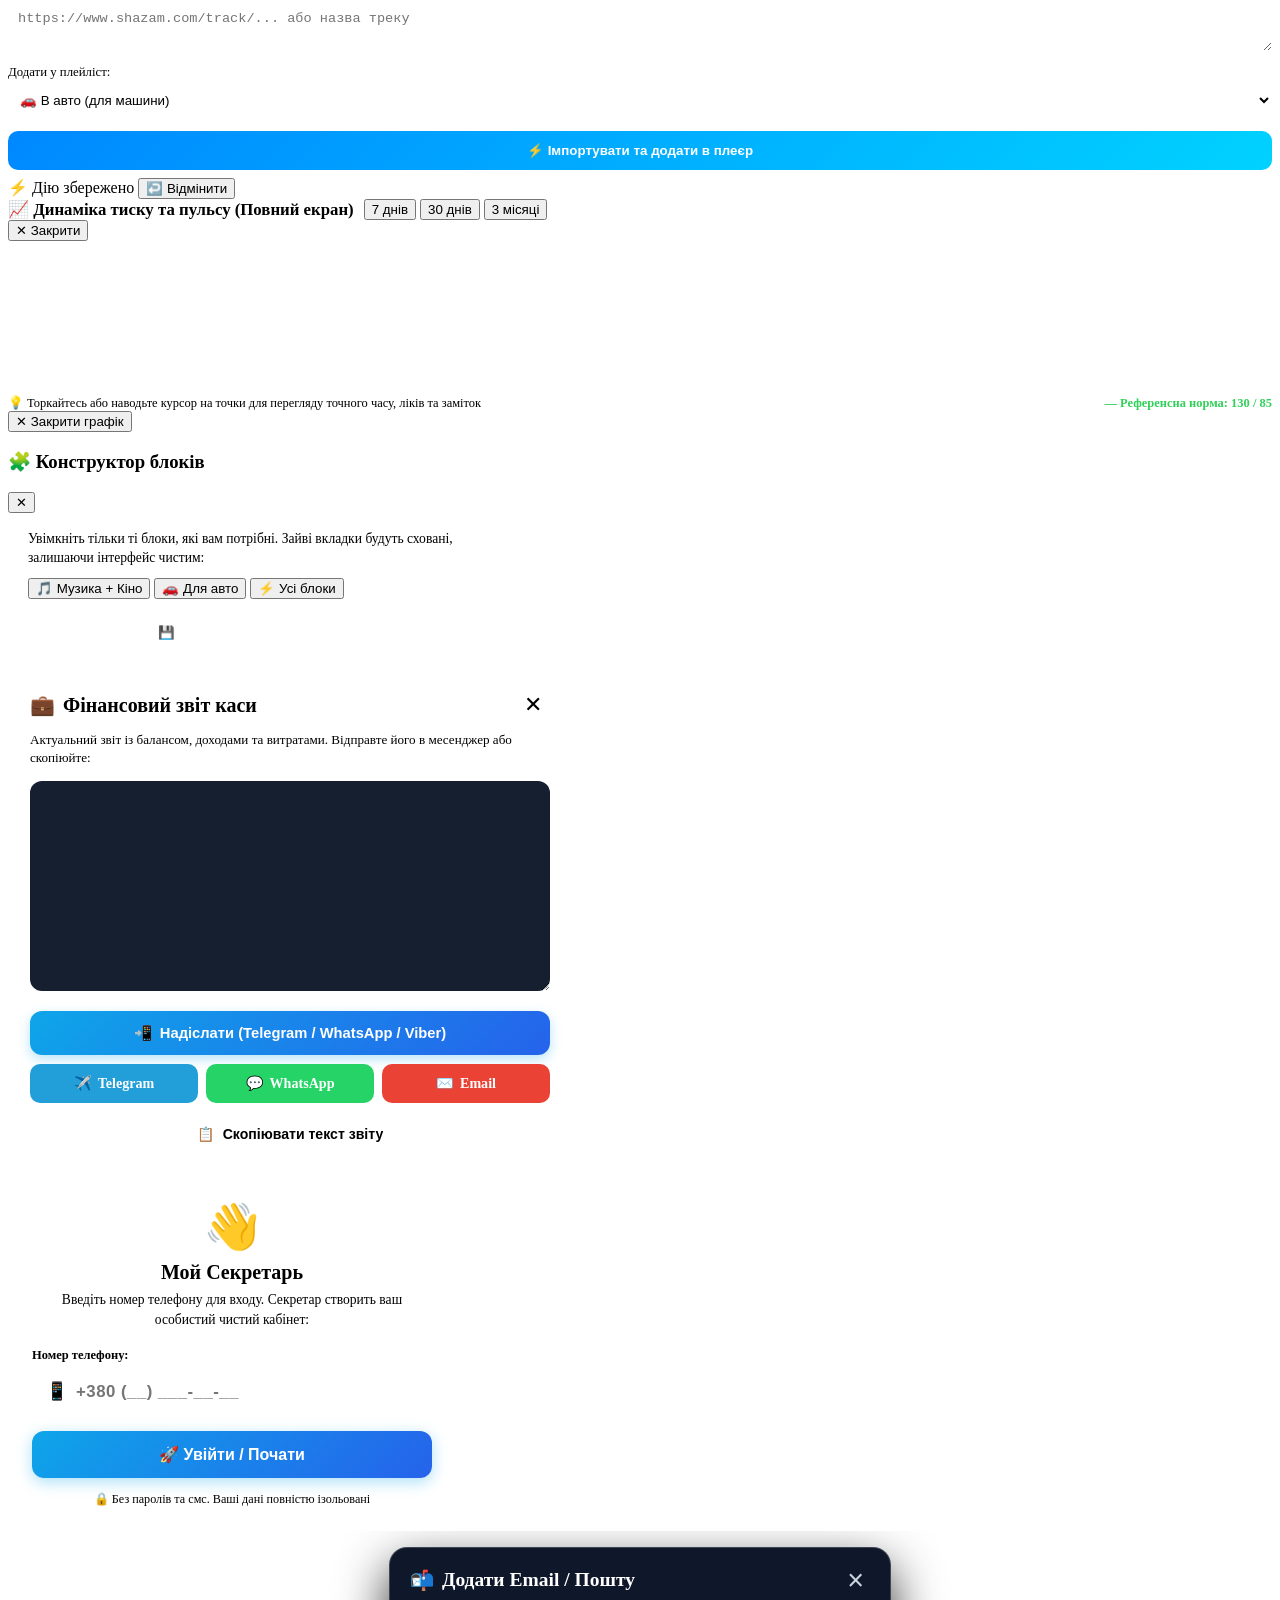
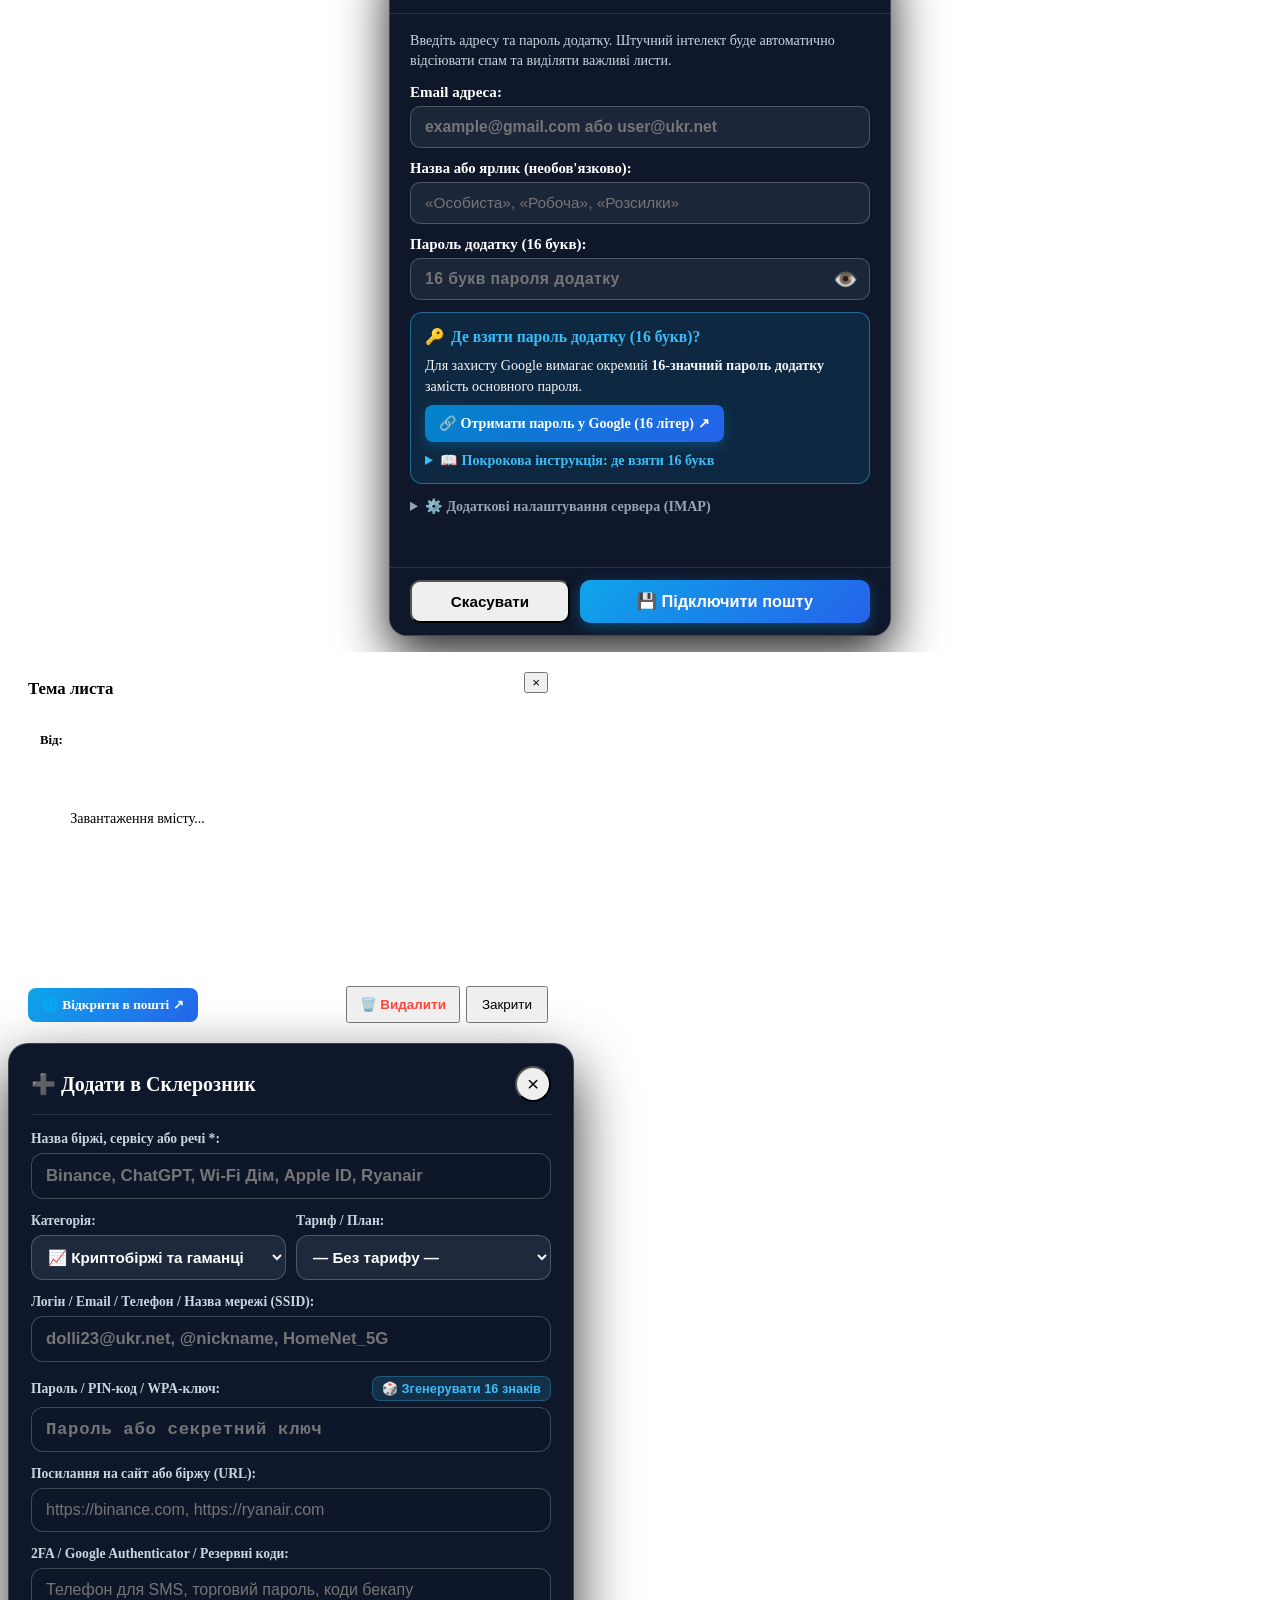
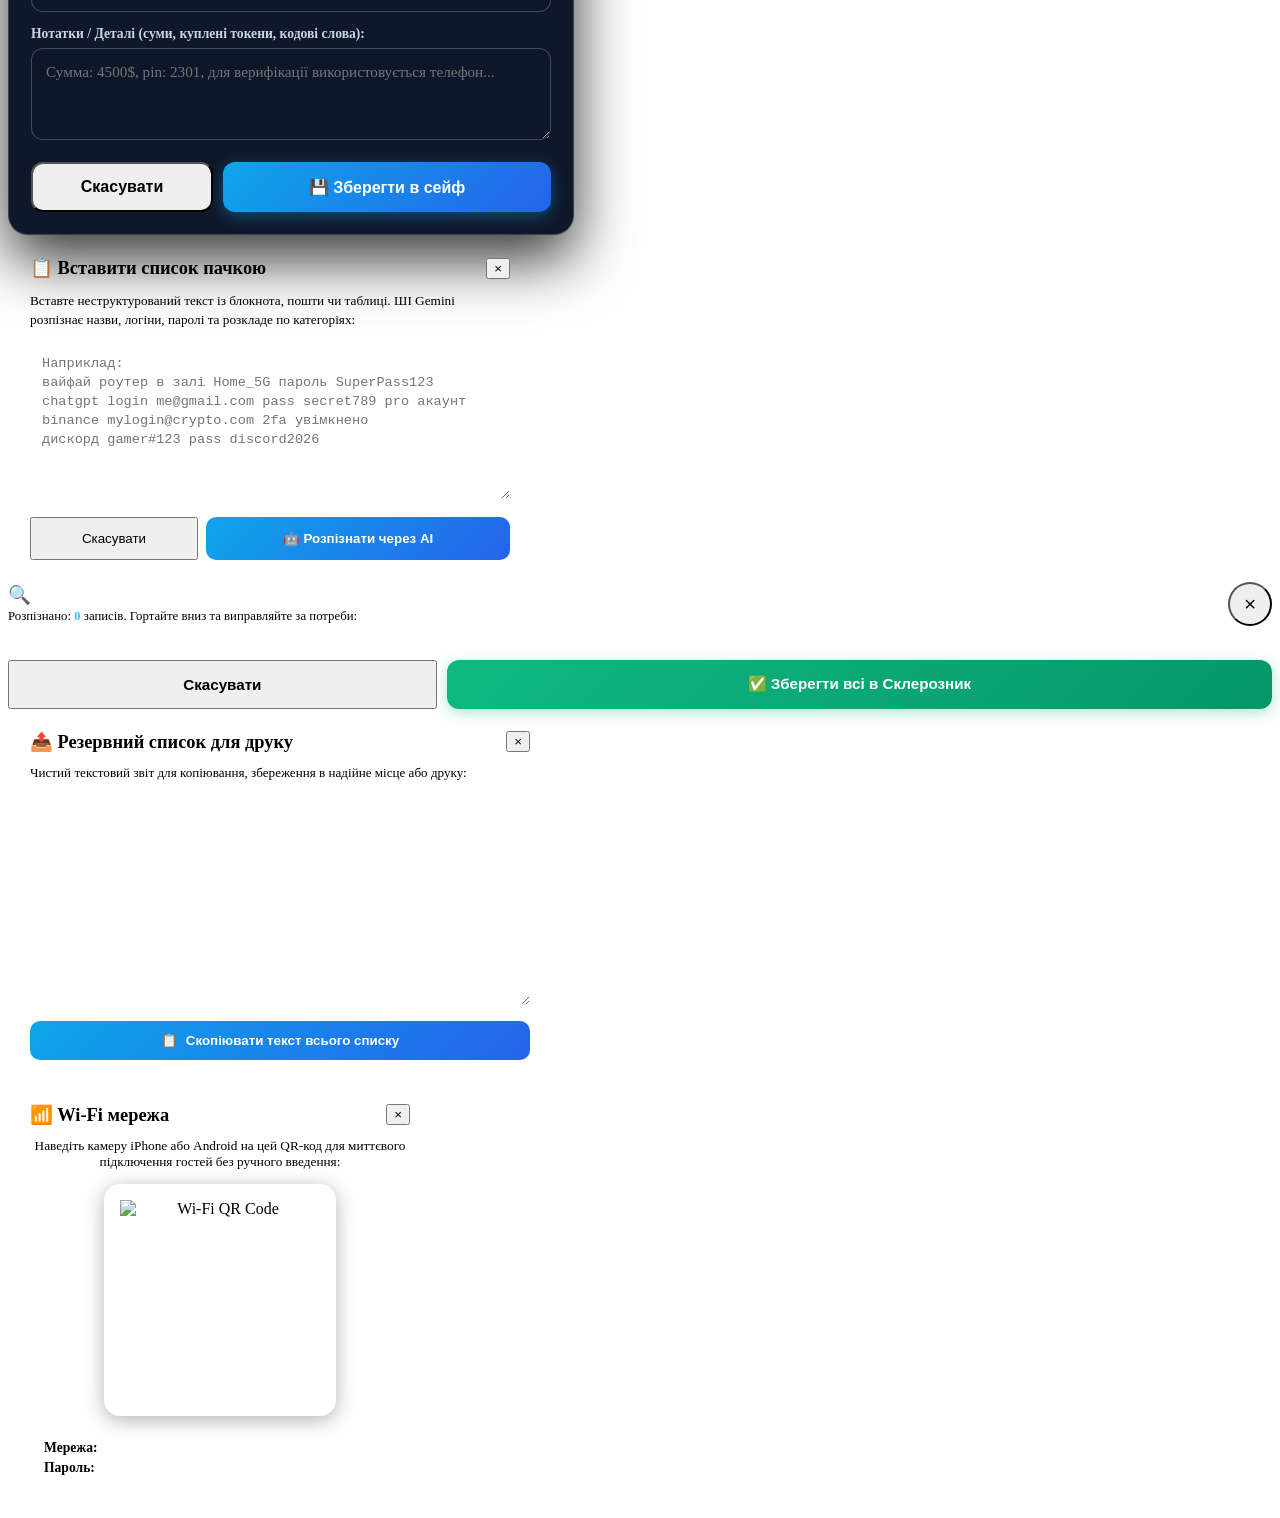
==== commit b2956597: "fix(ui): black text in light theme, iOS safe area padding, separate account and settings modals v3.7" ====
--- a/frontend/index.html
+++ b/frontend/index.html
@@ -29,7 +29,7 @@
     }
   </script>
 
-  <link rel="stylesheet" href="/static/styles.css?v=3.7.29">
+  <link rel="stylesheet" href="/static/styles.css?v=3.7.30">
   <script src="https://cdn.jsdelivr.net/npm/chart.js@4.4.2/dist/chart.umd.min.js"></script>
 </head>
 <body>
@@ -1414,26 +1414,83 @@
       </div>
     </div>
 
-    <!-- Settings Modal -->
-    <div id="settings-modal" class="modal-overlay hidden">
+    <!-- Account & Profile Modal -->
+    <div id="account-modal" class="modal-overlay hidden" role="dialog" aria-modal="true">
       <div class="modal-card">
         <div class="modal-header">
-          <h3>Настройки подключения</h3>
+          <div style="display:flex;align-items:center;gap:8px;">
+            <span style="font-size:1.3rem;">👤</span>
+            <h3 style="margin:0;">Профіль та Акаунт</h3>
+          </div>
+          <button id="account-close-btn" class="icon-btn-close">&times;</button>
+        </div>
+        <div class="modal-body">
+          <!-- User Profile & Phone -->
+          <div class="account-card-box" style="background:var(--bg-input);border:1.5px solid var(--border-color);border-radius:12px;padding:14px;display:flex;justify-content:space-between;align-items:center;">
+            <div>
+              <div style="font-size:0.75rem;color:var(--text-muted);font-weight:700;letter-spacing:0.5px;text-transform:uppercase;">Поточний користувач</div>
+              <div id="account-info-badge" style="font-size:1.05rem;font-weight:800;color:var(--text-main);margin-top:4px;">📱 Завантаження...</div>
+              <div style="font-size:0.75rem;color:var(--text-sub);margin-top:2px;">Персональна база даних активна</div>
+            </div>
+            <button type="button" id="switch-account-btn" style="background:rgba(132,204,22,0.15);border:1.5px solid var(--border-color);color:var(--text-main);border-radius:10px;padding:8px 12px;font-size:0.82rem;font-weight:700;cursor:pointer;">
+              Змінити
+            </button>
+          </div>
+
+          <!-- Subscription & App Store License Status -->
+          <div class="account-card-box" style="background:var(--bg-input);border:1.5px solid var(--border-color);border-radius:12px;padding:14px;">
+            <div style="display:flex;align-items:center;justify-content:space-between;margin-bottom:8px;">
+              <span style="font-size:0.75rem;color:var(--text-muted);font-weight:700;letter-spacing:0.5px;text-transform:uppercase;">Статус ліцензії</span>
+              <span style="font-size:0.72rem;font-weight:800;background:rgba(132,204,22,0.22);color:#2d5508;padding:3px 10px;border-radius:20px;border:1px solid rgba(132,204,22,0.45);">🌟 PRO АКТИВНА</span>
+            </div>
+            <div style="font-size:0.92rem;font-weight:800;color:var(--text-main);margin-bottom:4px;">Мой Секретарь — Довічний доступ</div>
+            <div style="font-size:0.78rem;color:var(--text-sub);line-height:1.4;">
+              • Голосове розпізнавання Whisper без обмежень<br>
+              • Розумна обробка ШІ (фінанси, списки, склерозник)<br>
+              • Повна синхронізація через хмару та локальне збереження
+            </div>
+          </div>
+
+          <!-- Google Drive 5TB Backup Section -->
+          <div class="backup-settings-section account-card-box" style="background:var(--bg-input);border:1.5px solid var(--border-color);border-radius:12px;padding:14px;">
+            <div style="font-size:0.75rem;color:var(--text-muted);font-weight:700;letter-spacing:0.5px;text-transform:uppercase;margin-bottom:6px;">☁️ Хмарний бекап (Google Drive 5TB)</div>
+            <p style="font-size:0.8rem;color:var(--text-sub);margin:0 0 10px 0;line-height:1.4;">
+              256-бітний зашифрований архів SQLite у вашу папку <code>Secretary_AI_Backups</code>.
+            </p>
+            <div id="backup-status-badge" style="font-size:0.8rem;padding:8px 12px;border-radius:8px;background:var(--bg-card);border:1px solid var(--border-color);margin-bottom:10px;">
+              <strong>Останній бекап:</strong> <span id="last-backup-time-label">немає даних</span>
+              <div id="last-backup-details-label" style="color:var(--text-muted);margin-top:2px;"></div>
+            </div>
+            <button id="trigger-cloud-backup-btn" class="btn-primary" style="width:100%;background:linear-gradient(135deg, #0ea5e9, #2563eb);display:flex;align-items:center;justify-content:center;gap:6px;font-weight:700;padding:10px 14px;border-radius:10px;">
+              <svg viewBox="0 0 24 24" width="16" height="16" fill="none" stroke="currentColor" stroke-width="2"><path d="M21 15v4a2 2 0 0 1-2 2H5a2 2 0 0 1-2-2v-4"/><polyline points="17 8 12 3 7 8"/><line x1="12" y1="3" x2="12" y2="15"/></svg>
+              <span>Створити резервну копію зараз</span>
+            </button>
+            <p id="backup-action-feedback" class="test-result-text" style="margin-top:6px;"></p>
+          </div>
+
+          <!-- Security & Session -->
+          <div style="display:flex;justify-content:center;padding-top:4px;">
+            <button type="button" id="logout-account-btn" style="background:transparent;border:1px solid rgba(239,68,68,0.4);color:#ef4444;border-radius:10px;padding:10px 18px;font-size:0.86rem;font-weight:700;cursor:pointer;width:100%;">
+              🚪 Вийти з акаунту
+            </button>
+          </div>
+        </div>
+      </div>
+    </div>
+
+    <!-- Settings Modal -->
+    <div id="settings-modal" class="modal-overlay hidden" role="dialog" aria-modal="true">
+      <div class="modal-card">
+        <div class="modal-header">
+          <div style="display:flex;align-items:center;gap:8px;">
+            <span style="font-size:1.3rem;">⚙️</span>
+            <h3 style="margin:0;">Системні налаштування</h3>
+          </div>
           <button id="settings-close-btn" class="icon-btn-close">&times;</button>
         </div>
         <div class="modal-body">
-          <div style="background:var(--bg-input);border:1px solid var(--border-color);border-radius:10px;padding:12px;margin-bottom:12px;display:flex;justify-content:space-between;align-items:center;">
-            <div>
-              <div style="font-size:0.75rem;color:var(--text-muted);font-weight:600;">ПОТОЧНИЙ АКАУНТ</div>
-              <div id="account-info-badge" style="font-size:0.95rem;font-weight:700;margin-top:2px;">📱 Завантаження...</div>
-            </div>
-            <button type="button" id="switch-account-btn" style="background:transparent;border:1px solid var(--border-color);color:var(--text-muted);border-radius:6px;padding:4px 8px;font-size:0.78rem;cursor:pointer;">
-              Змінити номер
-            </button>
-          </div>
-
           <!-- Regional Settings (Currency & Language) -->
-          <div style="background:var(--bg-input);border:1px solid var(--border-color);border-radius:10px;padding:12px;margin-bottom:12px;">
+          <div class="account-card-box" style="background:var(--bg-input);border:1.5px solid var(--border-color);border-radius:12px;padding:14px;">
             <div style="font-size:0.75rem;color:var(--text-muted);font-weight:700;letter-spacing:0.5px;text-transform:uppercase;margin-bottom:8px;">🌍 Регіональні налаштування</div>
             <div style="display:flex;gap:10px;">
               <div style="flex:1;">
@@ -1459,45 +1516,29 @@
             </div>
           </div>
 
-          <label for="server-url-input">Адрес сервера:</label>
-          <input type="url" id="server-url-input" placeholder="http://localhost:8000" />
-
-
-          <label for="secret-key-input">Секретный ключ (SECRET_KEY):</label>
-          <input type="password" id="secret-key-input" placeholder="Введите ваш SECRET_KEY из .env" />
-          <small class="help-text">Ключ защищает ваши эндпоинты и передается в заголовке X-Secret-Key.</small>
-
-          <div class="modal-actions">
-            <button id="test-connection-btn" class="btn-secondary">Проверить связь</button>
-            <button id="save-settings-btn" class="btn-primary">Сохранить</button>
-          </div>
-          <p id="settings-test-result" class="test-result-text"></p>
-
-          <hr style="border:none;border-top:1px solid var(--border-color);margin:16px 0;" />
-
-          <!-- Google Drive 5TB Backup Section -->
-          <div class="backup-settings-section">
-            <h4 style="margin:0 0 6px 0;font-size:0.95rem;display:flex;align-items:center;gap:6px;">
-              <span>☁️ Резервна копія на Google Drive (5TB)</span>
-            </h4>
-            <p style="font-size:0.8rem;color:var(--text-muted);margin:0 0 10px 0;">
-              Створює 256-бітний зашифрований архів бази даних SQLite та вивантажує у вашу папку <code>Secretary_AI_Backups</code>.
-            </p>
-            <div id="backup-status-badge" style="font-size:0.8rem;padding:6px 10px;border-radius:6px;background:var(--bg-card);border:1px solid var(--border-color);margin-bottom:10px;">
-              <strong>Останній бекап:</strong> <span id="last-backup-time-label">немає даних</span>
-              <div id="last-backup-details-label" style="color:var(--text-muted);margin-top:2px;"></div>
-            </div>
-            <button id="trigger-cloud-backup-btn" class="btn-primary" style="width:100%;background:#0a84ff;display:flex;align-items:center;justify-content:center;gap:6px;">
-              <svg viewBox="0 0 24 24" width="16" height="16" fill="none" stroke="currentColor" stroke-width="2"><path d="M21 15v4a2 2 0 0 1-2 2H5a2 2 0 0 1-2-2v-4"/><polyline points="17 8 12 3 7 8"/><line x1="12" y1="3" x2="12" y2="15"/></svg>
-              <span>Створити резервну копію зараз</span>
-            </button>
-            <p id="backup-action-feedback" class="test-result-text" style="margin-top:6px;"></p>
-          </div>
-
-          <hr style="border:none;border-top:1px solid var(--border-color);margin:16px 0;" />
+          <!-- Server Connection Settings -->
+          <div class="account-card-box" style="background:var(--bg-input);border:1.5px solid var(--border-color);border-radius:12px;padding:14px;display:flex;flex-direction:column;gap:10px;">
+            <div style="font-size:0.75rem;color:var(--text-muted);font-weight:700;letter-spacing:0.5px;text-transform:uppercase;">🔗 Підключення до сервера</div>
+            <div>
+              <label for="server-url-input" style="font-size:0.78rem;margin-bottom:4px;display:block;">Адрес сервера:</label>
+              <input type="url" id="server-url-input" placeholder="http://localhost:8000" />
+            </div>
+
+            <div>
+              <label for="secret-key-input" style="font-size:0.78rem;margin-bottom:4px;display:block;">Секретный ключ (SECRET_KEY):</label>
+              <input type="password" id="secret-key-input" placeholder="Введите ваш SECRET_KEY из .env" />
+              <small class="help-text" style="font-size:0.74rem;display:block;margin-top:3px;">Ключ защищает ваши эндпоинты и передается в заголовке X-Secret-Key.</small>
+            </div>
+
+            <div class="modal-actions" style="margin-top:4px;">
+              <button id="test-connection-btn" class="btn-secondary">Проверить связь</button>
+              <button id="save-settings-btn" class="btn-primary">Сохранить</button>
+            </div>
+            <p id="settings-test-result" class="test-result-text"></p>
+          </div>
 
           <!-- Bot & System Version Section -->
-          <div class="system-version-card" style="background:var(--bg-input);border:1.5px solid var(--border-color);border-radius:12px;padding:14px;margin-bottom:6px;">
+          <div class="system-version-card" style="background:var(--bg-input);border:1.5px solid var(--border-color);border-radius:12px;padding:14px;">
             <div style="display:flex;align-items:center;justify-content:space-between;margin-bottom:10px;">
               <div style="display:flex;align-items:center;gap:10px;">
                 <div style="width:36px;height:36px;border-radius:10px;background:rgba(14,165,233,0.15);display:flex;align-items:center;justify-content:center;font-size:1.25rem;">
@@ -1506,7 +1547,7 @@
                 <div>
                   <div style="font-size:0.72rem;color:var(--text-muted);font-weight:700;letter-spacing:0.5px;text-transform:uppercase;">Версія системи та бота</div>
                   <div style="display:flex;align-items:center;gap:6px;margin-top:2px;">
-                    <span id="bot-version-badge" style="font-size:1.05rem;font-weight:800;color:var(--text-main);">v3.7.10</span>
+                    <span id="bot-version-badge" style="font-size:1.05rem;font-weight:800;color:var(--text-main);">v3.7.30</span>
                     <span id="bot-status-tag" style="font-size:0.72rem;font-weight:600;background:rgba(34,197,94,0.18);color:#22c55e;padding:2px 7px;border-radius:20px;border:1px solid rgba(34,197,94,0.3);">● Актуальна</span>
                   </div>
                 </div>
@@ -1518,12 +1559,12 @@
 
             <div style="font-size:0.8rem;color:var(--text-muted);background:rgba(0,0,0,0.18);padding:10px 12px;border-radius:8px;display:flex;flex-direction:column;gap:6px;border:1px solid rgba(255,255,255,0.05);">
               <div style="display:flex;justify-content:space-between;align-items:center;">
-                <span>📅 <strong>Дата та час збірки:</strong></span>
-                <span id="bot-build-time" style="color:var(--text-main);font-weight:600;">30.09.2026 18:48</span>
+                <span>📅 <strong>Дата збірки:</strong></span>
+                <span id="bot-build-time" style="color:var(--text-main);font-weight:600;">07.10.2026 21:50</span>
               </div>
               <div style="display:flex;justify-content:space-between;align-items:center;">
                 <span>📱 <strong>Клієнт (PWA додаток):</strong></span>
-                <span id="pwa-version-label" style="color:var(--text-main);font-weight:600;">v3.7.10</span>
+                <span id="pwa-version-label" style="color:var(--text-main);font-weight:600;">v3.7.30</span>
               </div>
               <div style="display:flex;justify-content:space-between;align-items:center;">
                 <span>⚡ <strong>Статус сервера:</strong></span>
@@ -2297,15 +2338,15 @@
     </div>
   </div>
 
-  <script src="/static/modules/ai_chat.js?v=3.7.29"></script>
-  <script src="/static/modules/auth_phone.js?v=3.7.29"></script>
-  <script src="/static/modules/blocks_manager.js?v=3.7.29"></script>
-  <script src="/static/modules/business.js?v=3.7.29"></script>
-  <script src="/static/modules/mailbox.js?v=3.7.29"></script>
-  <script src="/static/modules/movies.js?v=3.7.29"></script>
-  <script src="/static/modules/music.js?v=3.7.29"></script>
-  <script src="/static/modules/vault.js?v=3.7.29"></script>
-  <script src="/static/app.js?v=3.7.29"></script>
+  <script src="/static/modules/ai_chat.js?v=3.7.30"></script>
+  <script src="/static/modules/auth_phone.js?v=3.7.30"></script>
+  <script src="/static/modules/blocks_manager.js?v=3.7.30"></script>
+  <script src="/static/modules/business.js?v=3.7.30"></script>
+  <script src="/static/modules/mailbox.js?v=3.7.30"></script>
+  <script src="/static/modules/movies.js?v=3.7.30"></script>
+  <script src="/static/modules/music.js?v=3.7.30"></script>
+  <script src="/static/modules/vault.js?v=3.7.30"></script>
+  <script src="/static/app.js?v=3.7.30"></script>
 </body>
 </html>
 
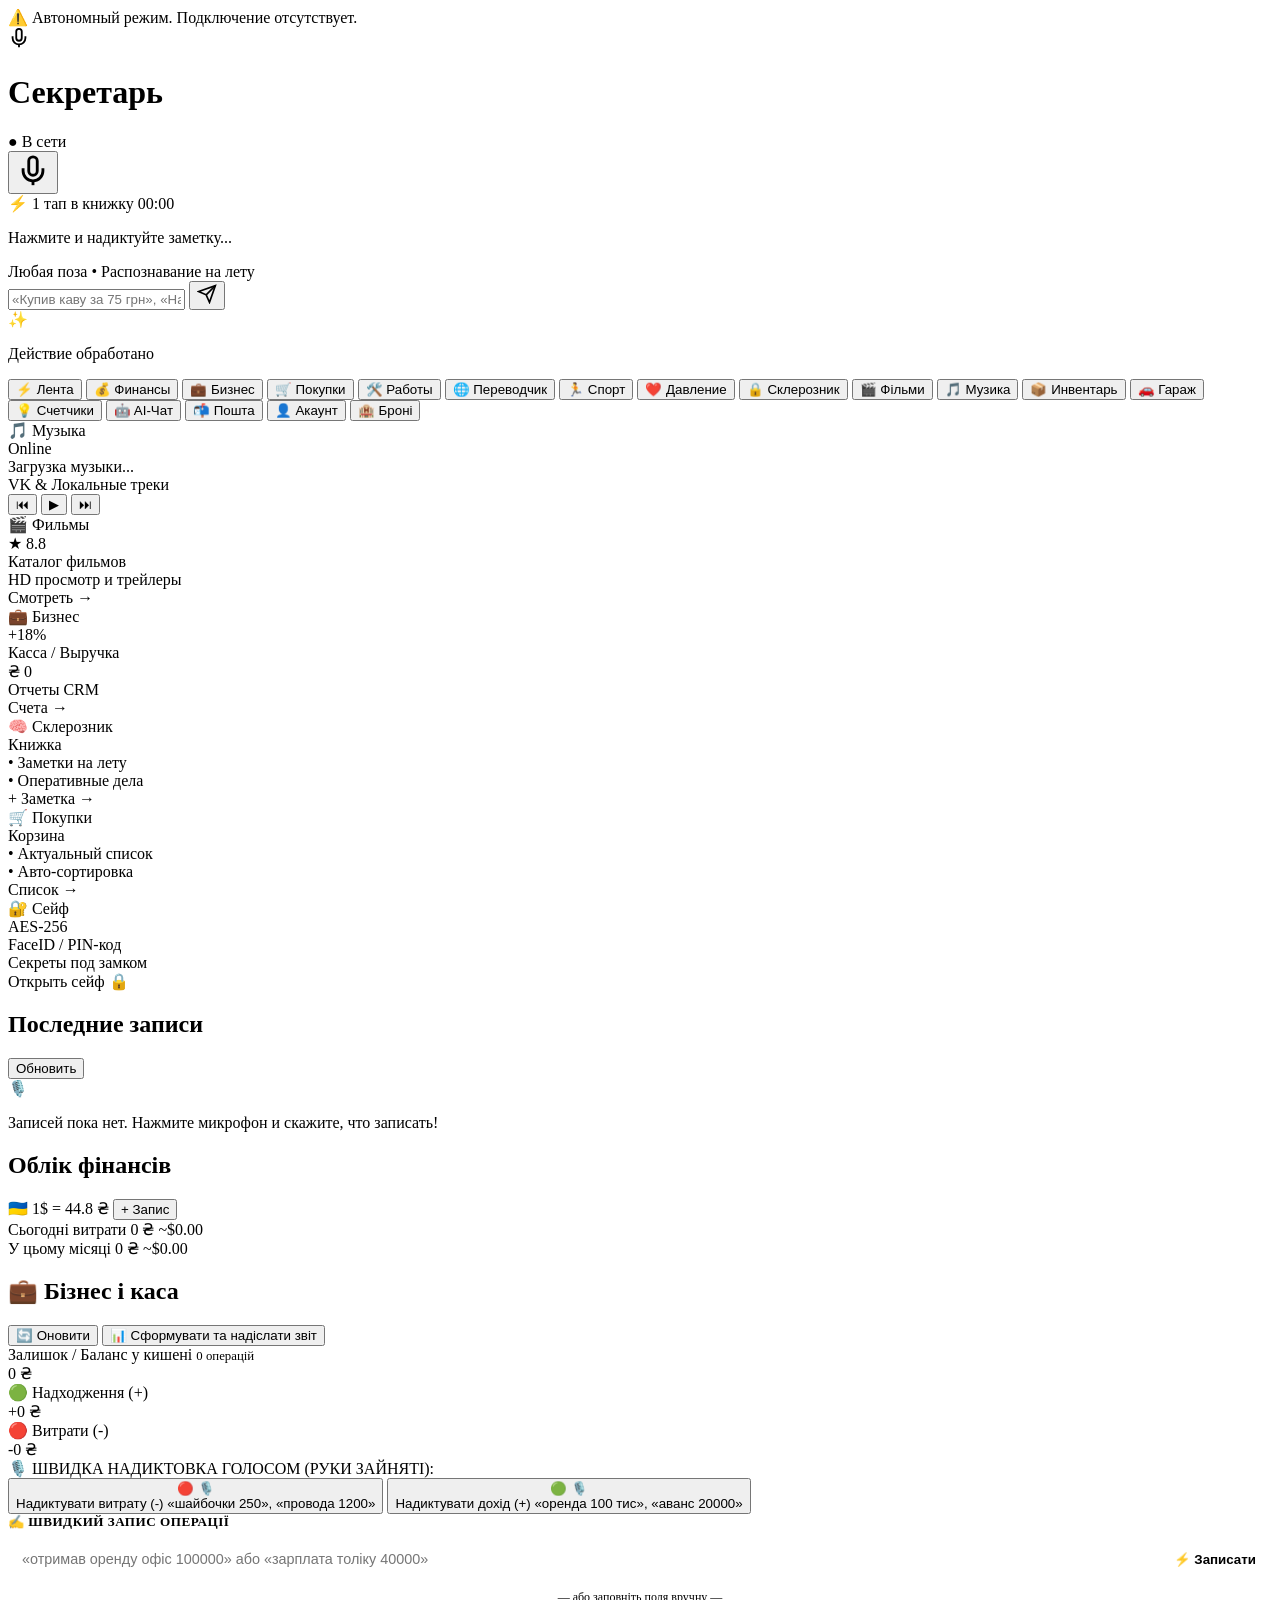
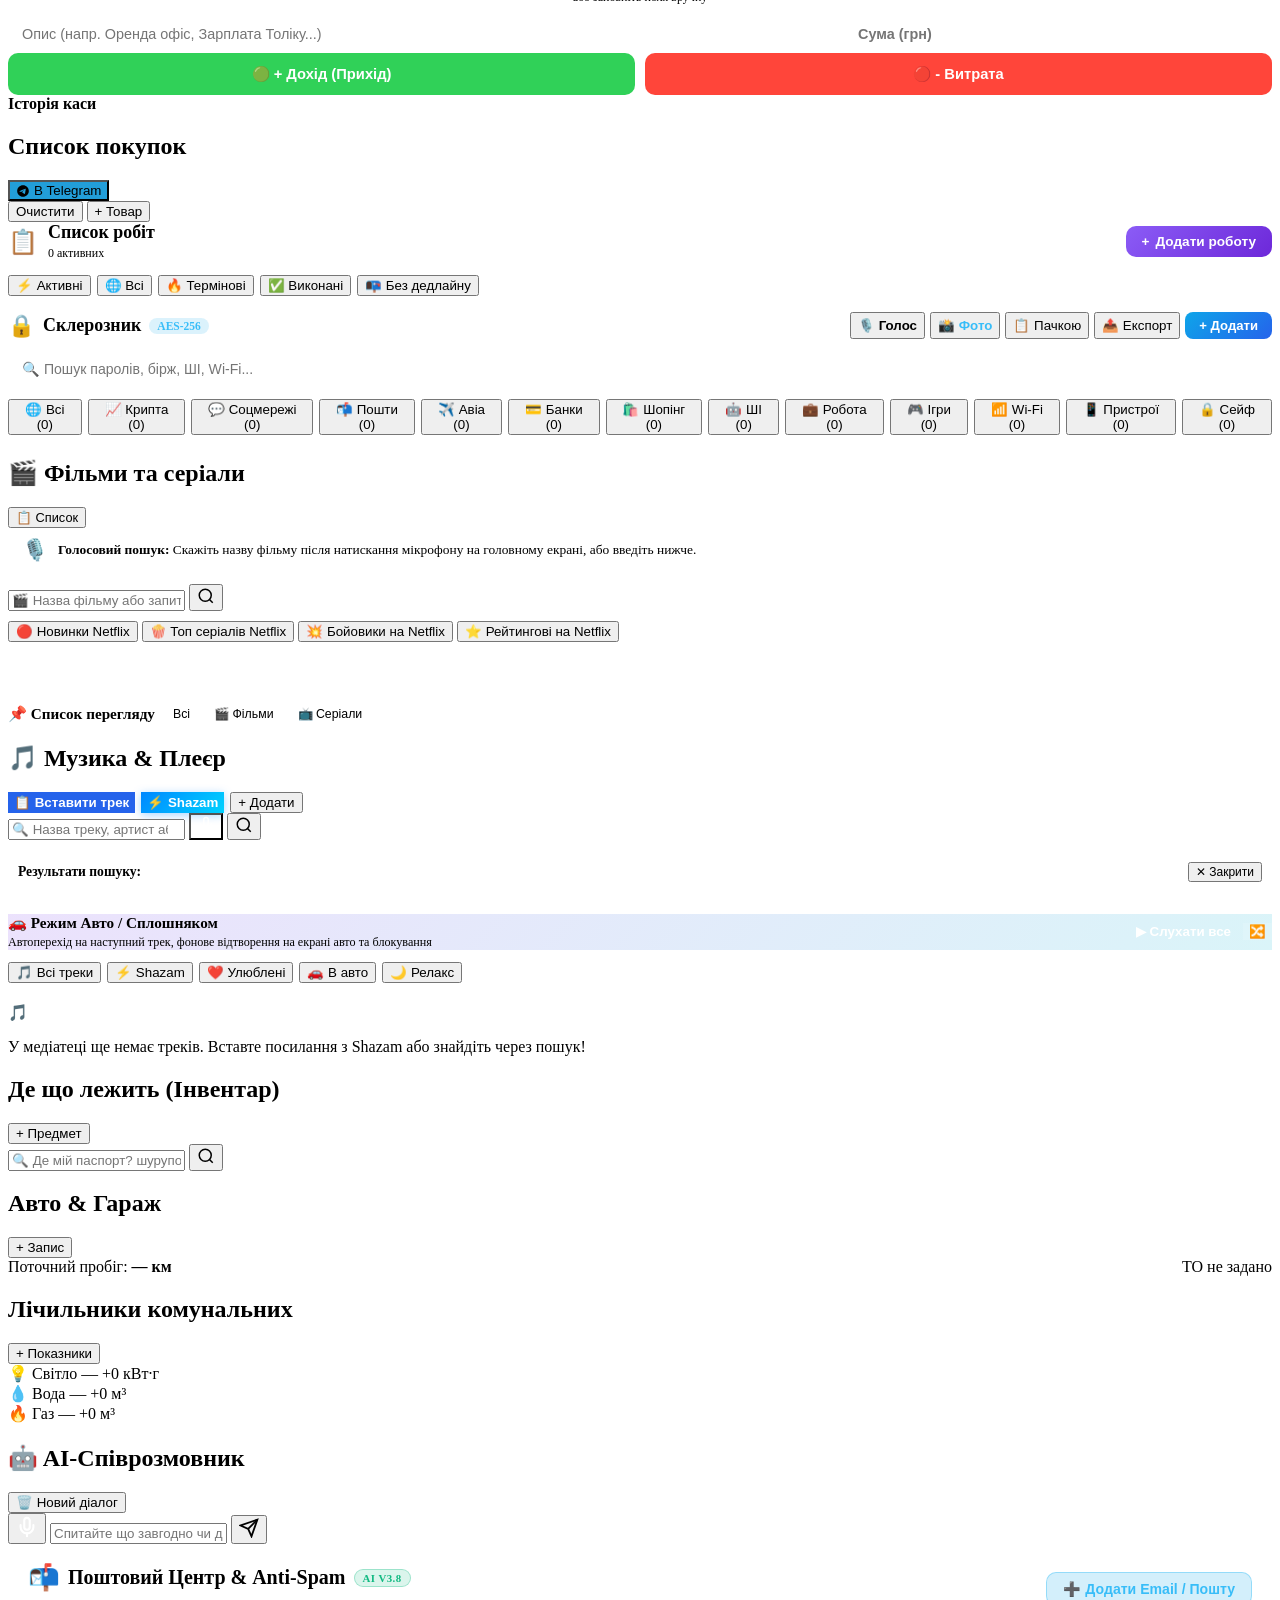
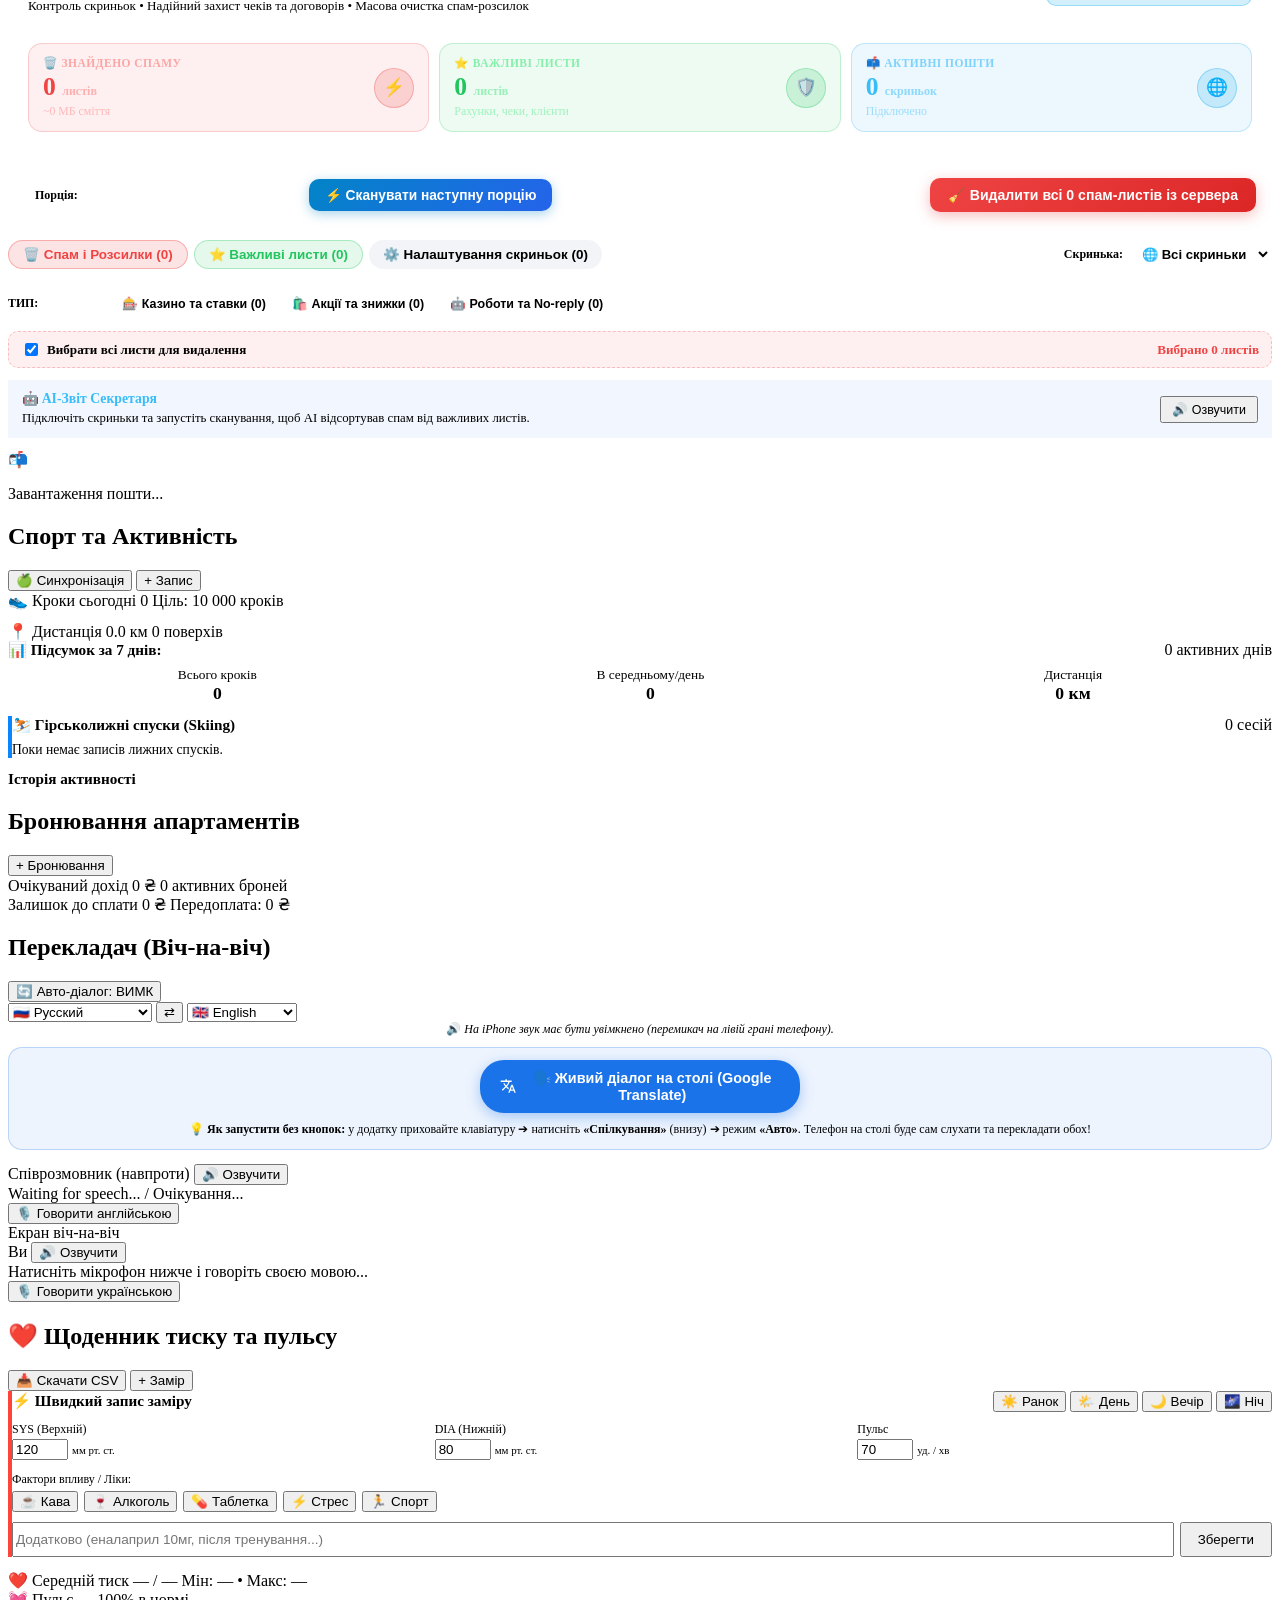
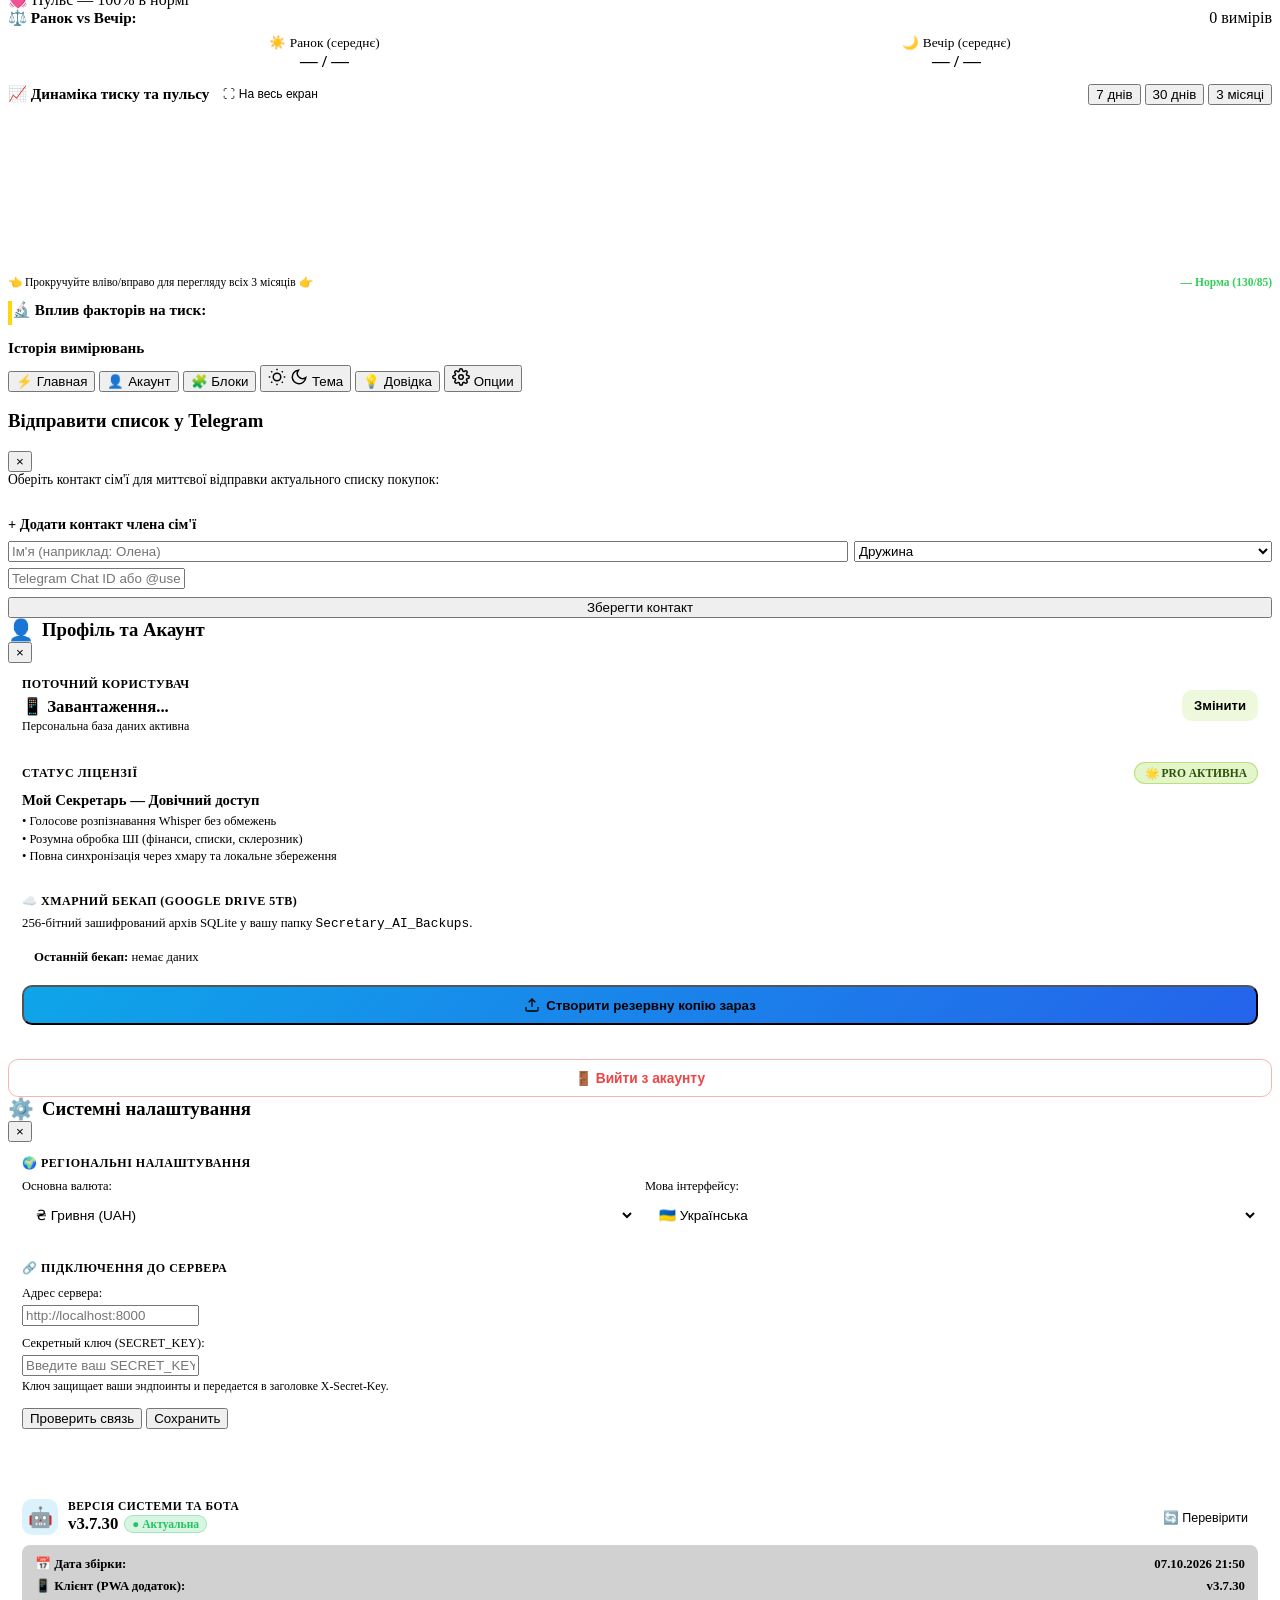
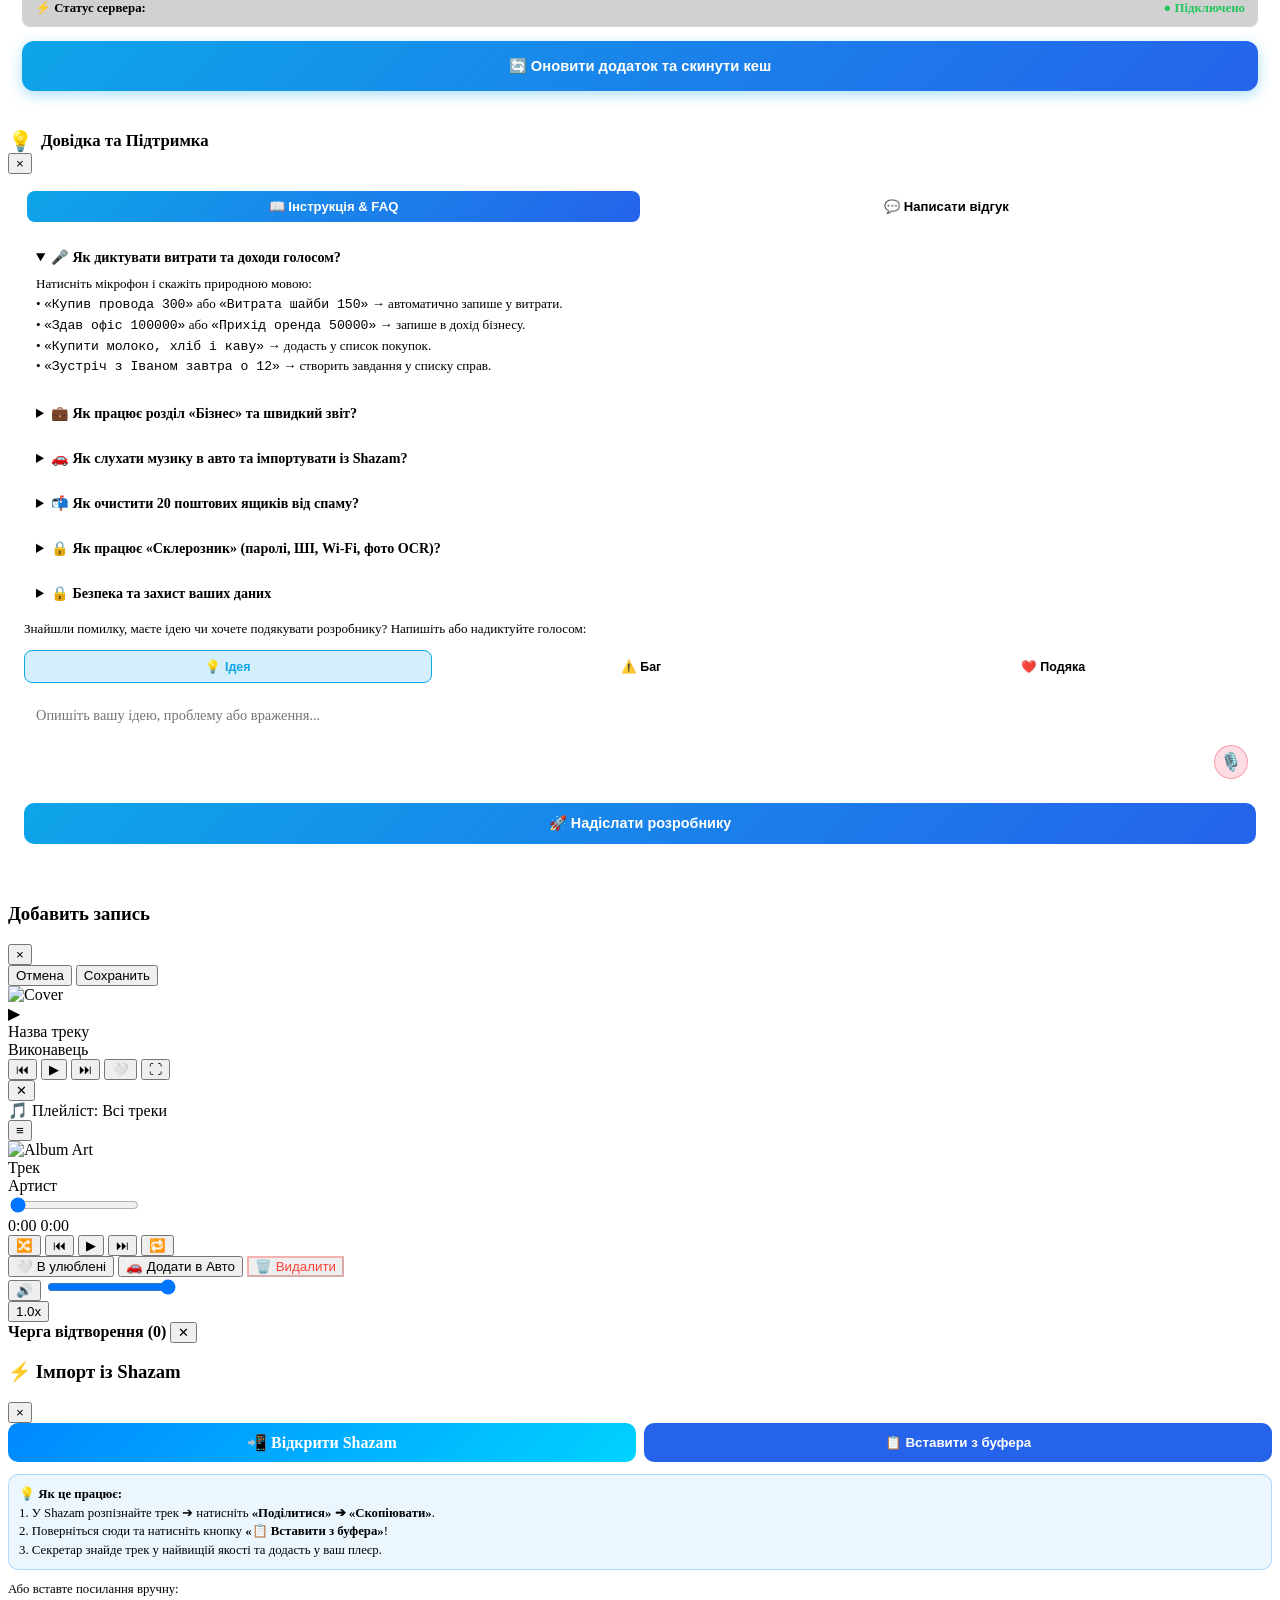
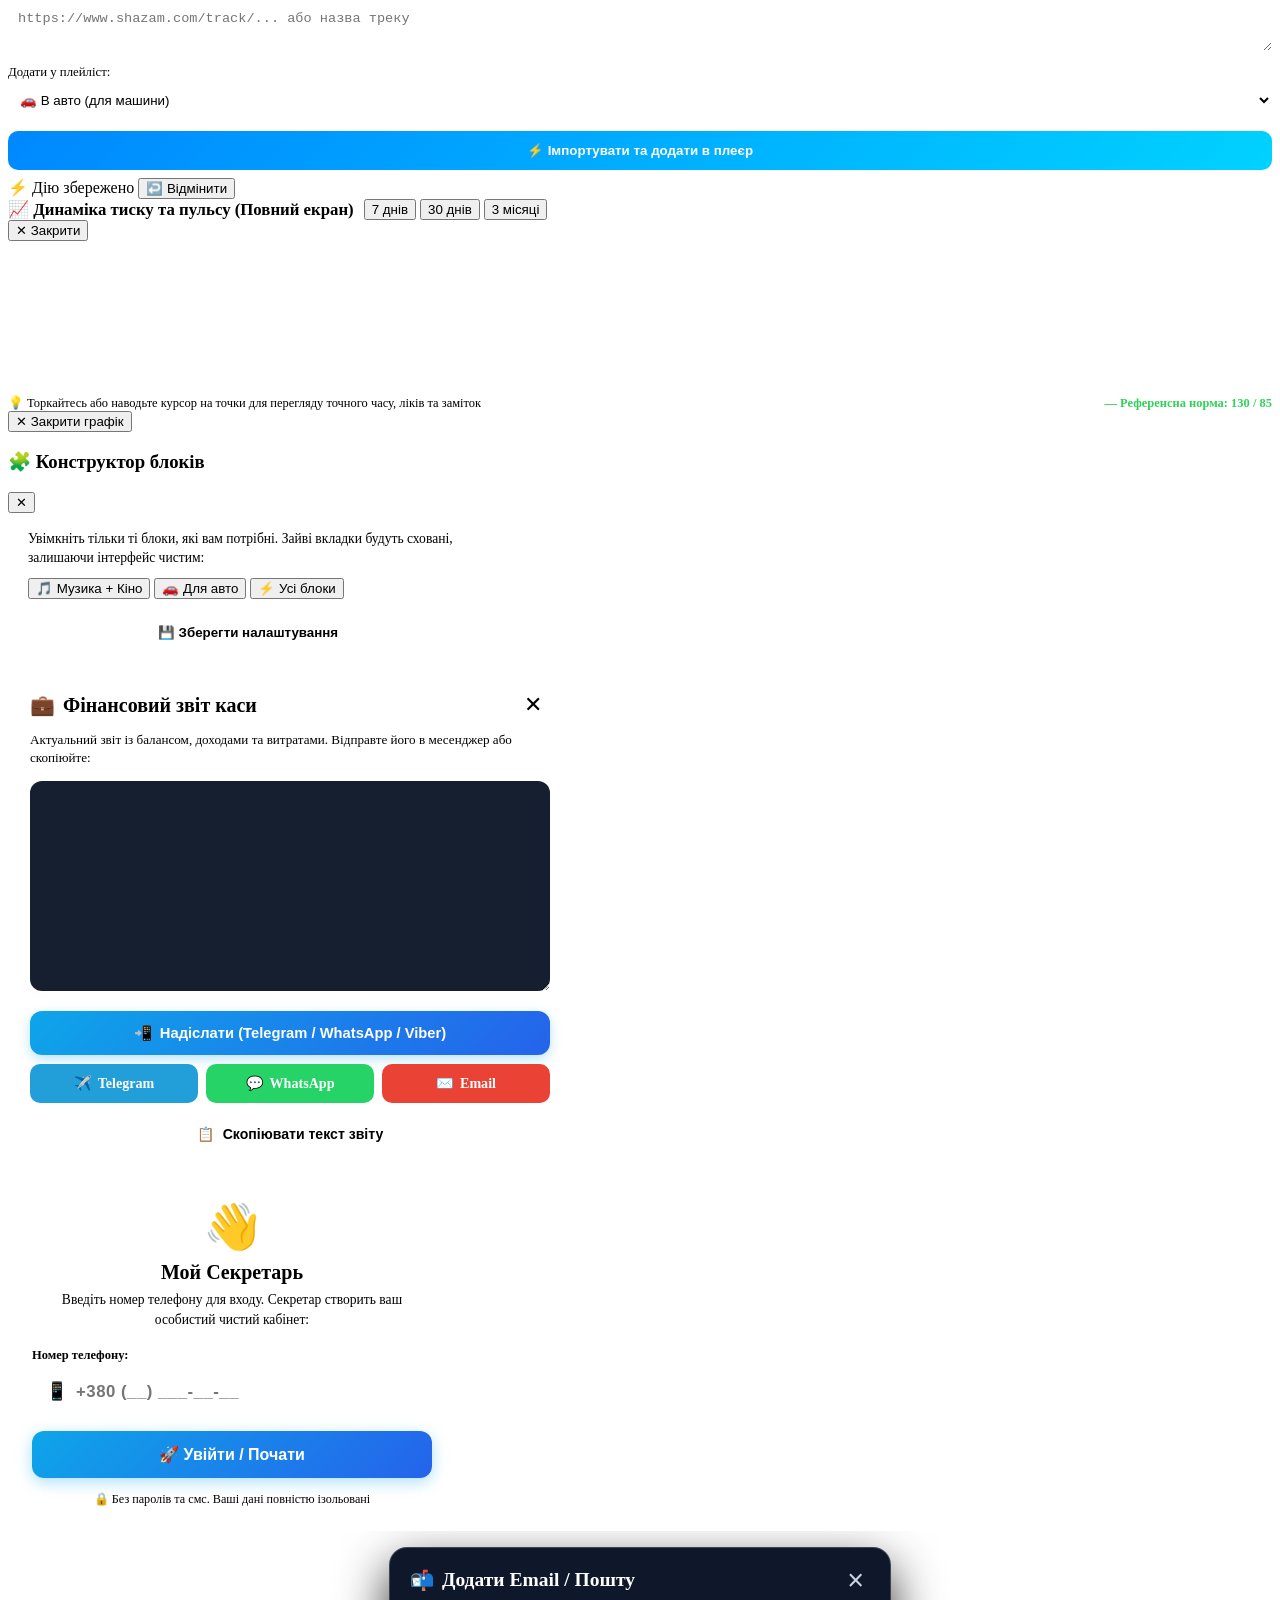
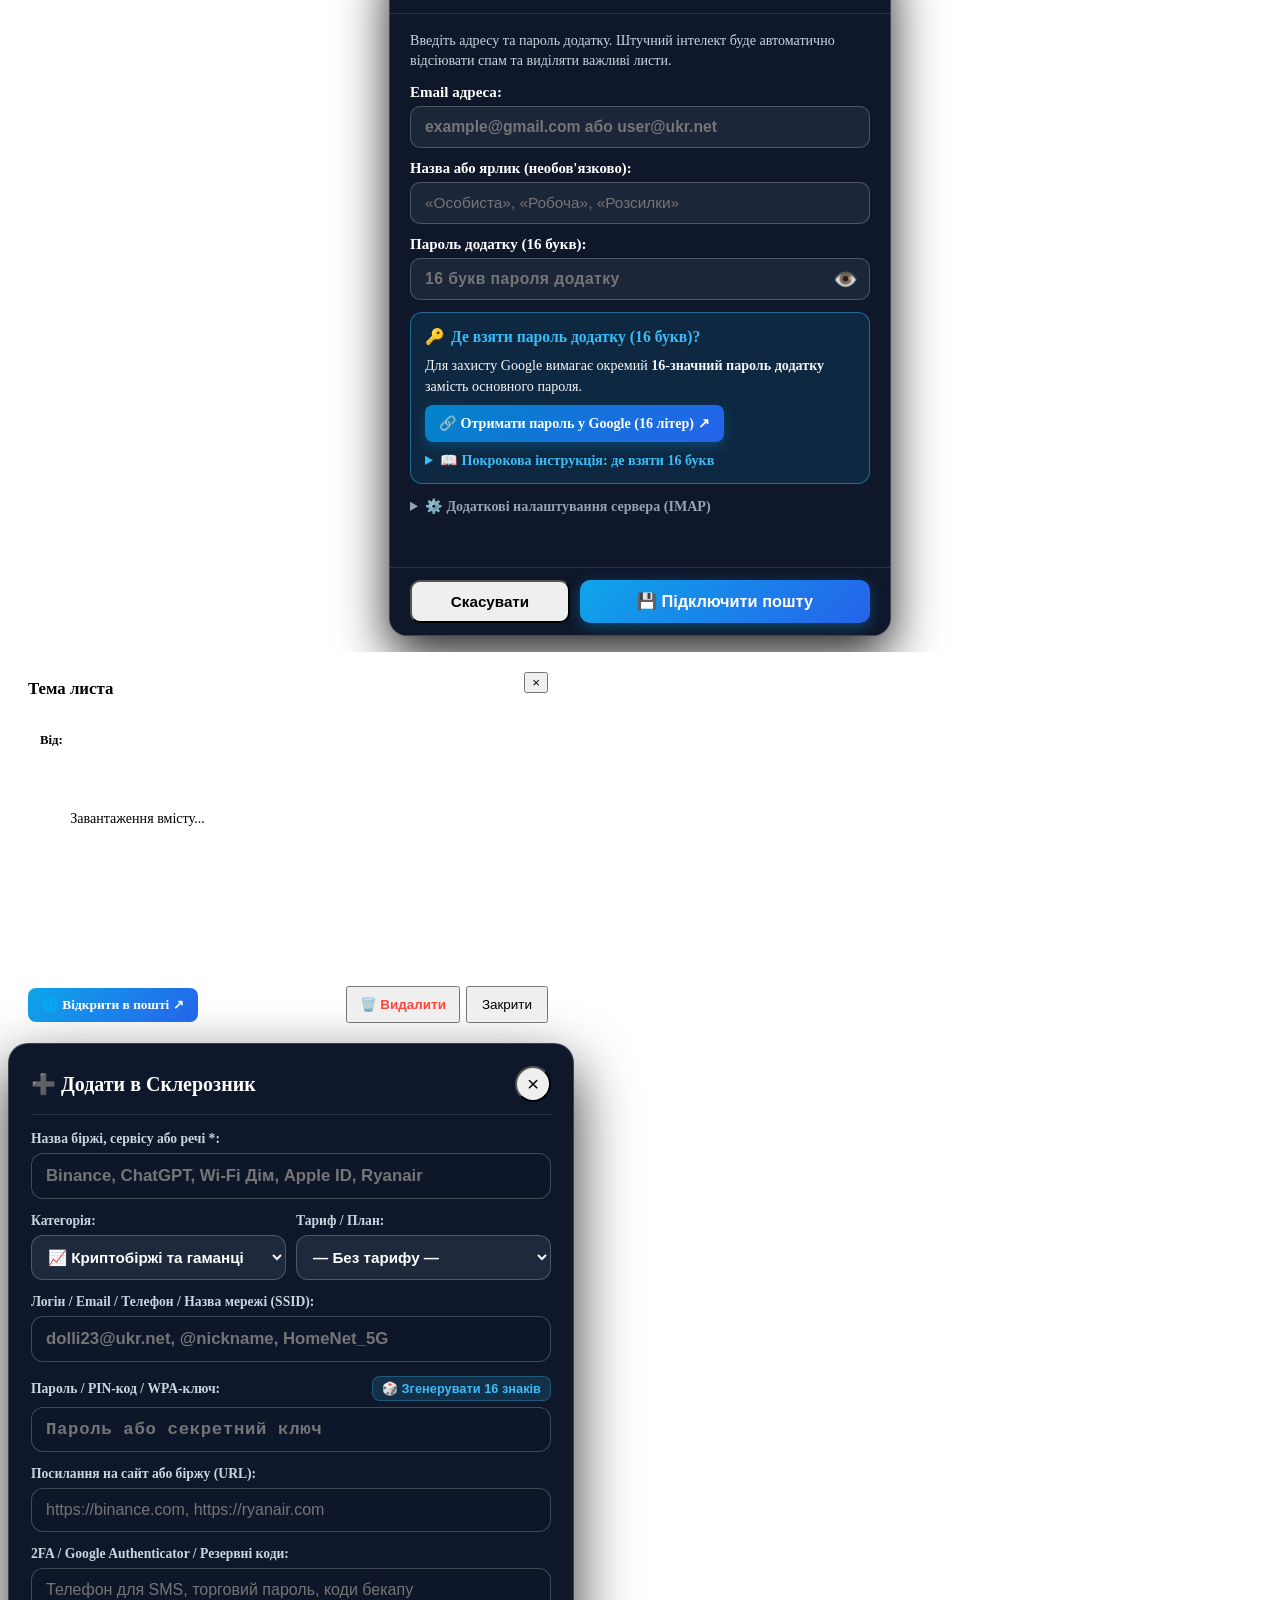
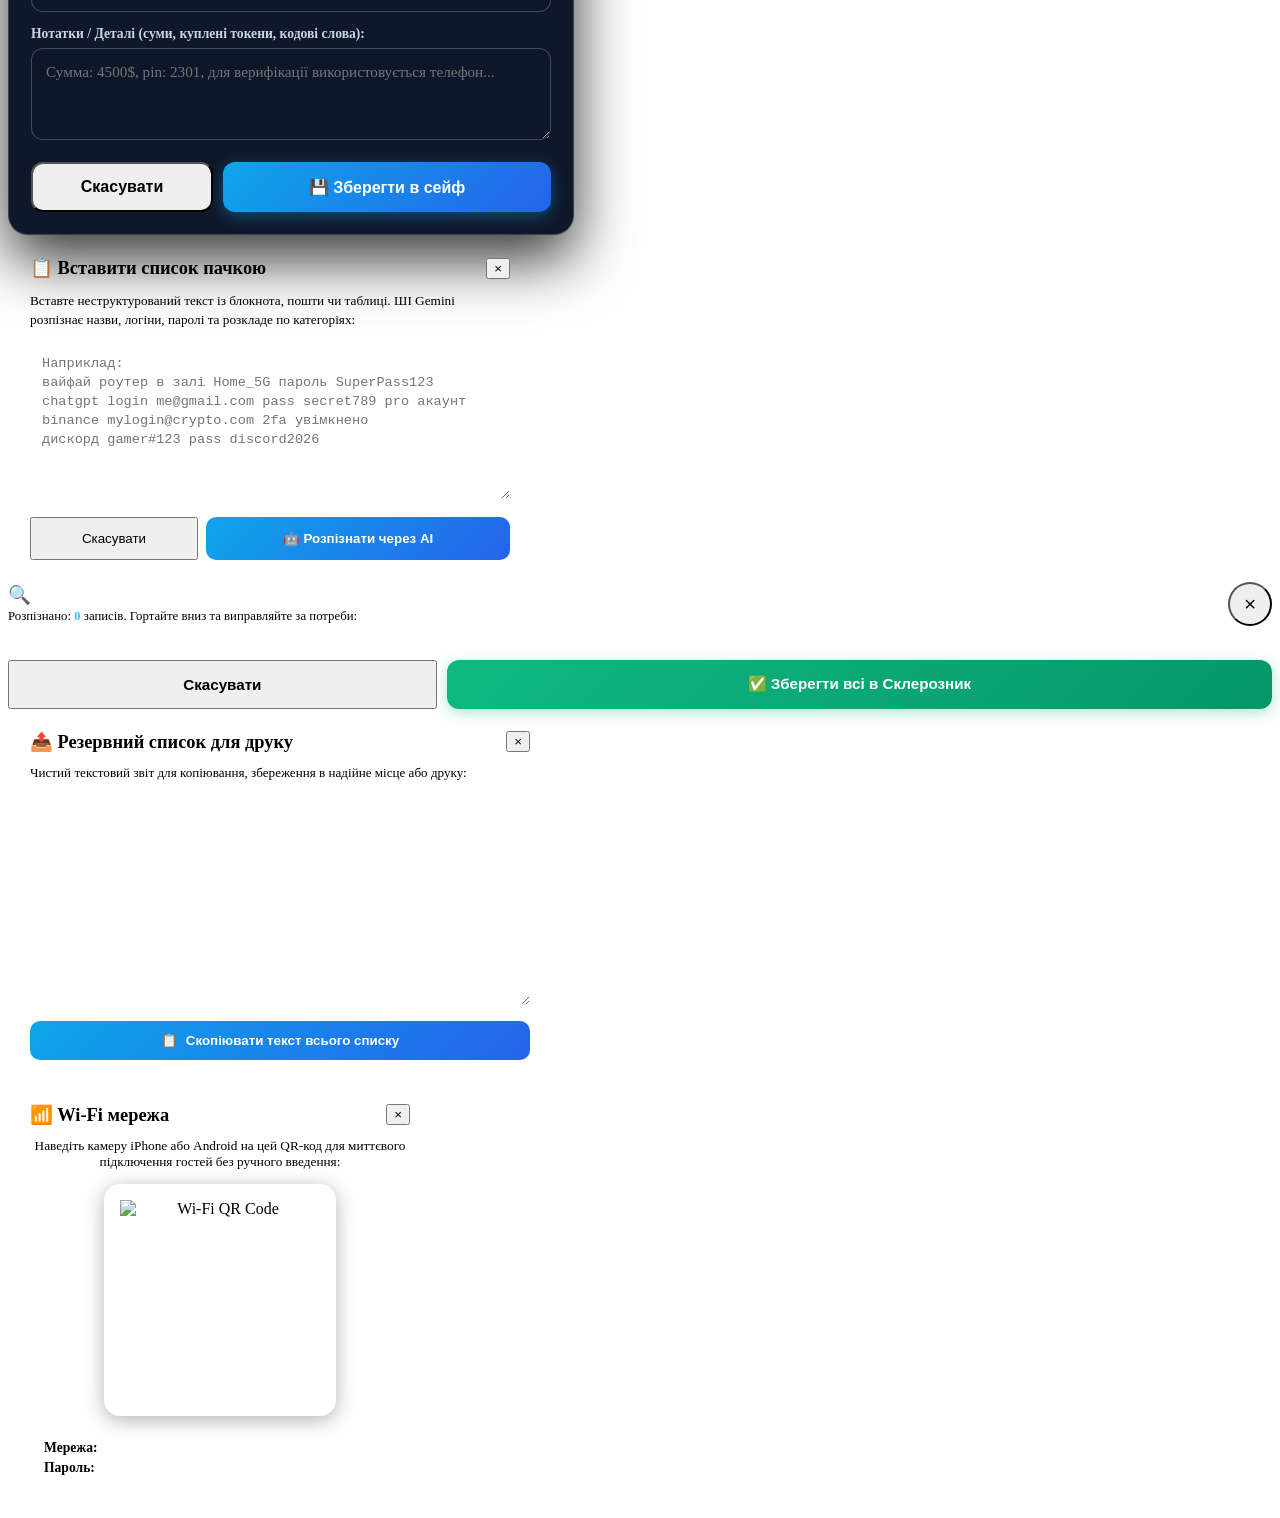
==== commit 48d0dad9: "fix(ui): black text on lime buttons in dark and light themes v3.7.31" ====
--- a/frontend/index.html
+++ b/frontend/index.html
@@ -29,7 +29,7 @@
     }
   </script>
 
-  <link rel="stylesheet" href="/static/styles.css?v=3.7.30">
+  <link rel="stylesheet" href="/static/styles.css?v=3.7.31">
   <script src="https://cdn.jsdelivr.net/npm/chart.js@4.4.2/dist/chart.umd.min.js"></script>
 </head>
 <body>
@@ -427,7 +427,7 @@
               placeholder="«отримав оренду офіс 100000» або «зарплата толіку 40000»" 
               style="flex:1;padding:11px 14px;border-radius:10px;background:var(--bg-input);border:1px solid var(--border-color);color:var(--text-main);font-size:0.9rem;"
             />
-            <button type="button" id="biz-quick-submit-btn" class="btn-primary" style="padding:10px 16px;border-radius:10px;border:none;background:var(--primary);color:#fff;font-weight:700;cursor:pointer;white-space:nowrap;">
+            <button type="button" id="biz-quick-submit-btn" class="btn-primary" style="padding:10px 16px;border-radius:10px;border:none;background:var(--primary);color:#000;font-weight:800;cursor:pointer;white-space:nowrap;">
               ⚡ Записати
             </button>
           </div>
@@ -1910,7 +1910,7 @@
         </div>
 
         <div style="display: flex; gap: 10px; margin-top: 14px;">
-          <button id="blocks-save-btn" class="btn-primary" style="flex: 1; padding: 12px; font-weight: 700; border-radius: 10px; border: none; cursor: pointer; background: var(--primary); color: #fff;">
+          <button id="blocks-save-btn" class="btn-primary" style="flex: 1; padding: 12px; font-weight: 800; border-radius: 10px; border: none; cursor: pointer; background: var(--primary); color: #000;">
             💾 Зберегти налаштування
           </button>
         </div>
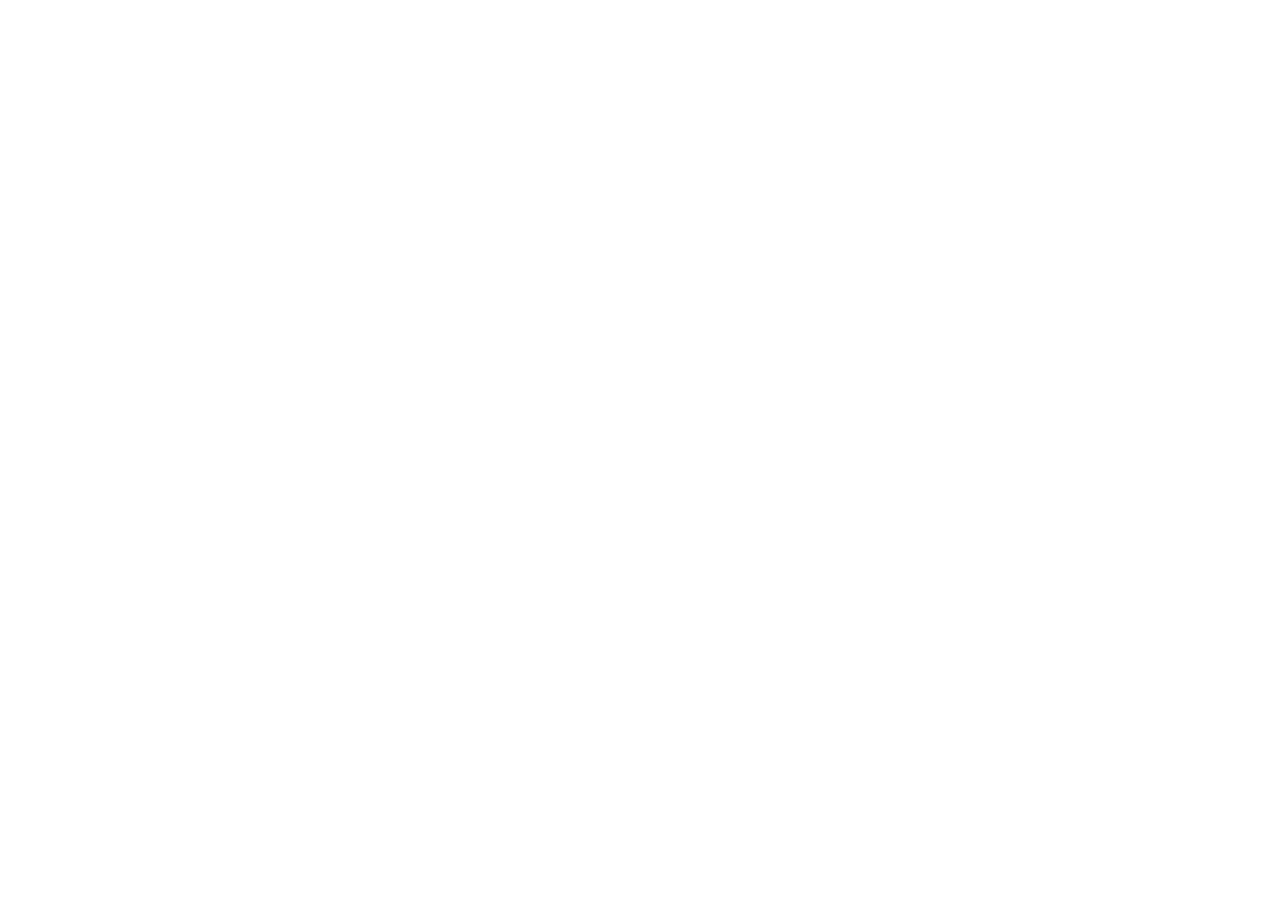
==== commit 853ab833: "feat: permanent HTTPS via Caddy, interactive user manual modal, tenant data isolation" ====
--- a/frontend/index.html
+++ b/frontend/index.html
@@ -11,9 +11,31 @@
   <meta name="color-scheme" content="dark light">
   <meta name="apple-mobile-web-app-capable" content="yes">
   <meta name="apple-mobile-web-app-status-bar-style" content="black-translucent">
-  <meta name="apple-mobile-web-app-title" content="Секретарь">
-  <link rel="apple-touch-icon" href="/static/icons/icon.svg">
-  <link rel="icon" type="image/svg+xml" href="/static/icons/icon.svg">
+  <link rel="apple-touch-icon" href="/apple-touch-icon.png">
+  <link rel="apple-touch-icon" sizes="180x180" href="/static/icons/apple-touch-icon-180.png">
+  <link rel="apple-touch-icon" sizes="192x192" href="/static/icons/icon-192.png">
+  <link rel="apple-touch-icon" sizes="512x512" href="/static/icons/icon-512.png">
+  <link rel="icon" type="image/png" sizes="192x192" href="/static/icons/icon-192.png">
+  <link rel="icon" type="image/png" sizes="32x32" href="/static/icons/apple-touch-icon-180.png">
+  <link rel="shortcut icon" href="/apple-touch-icon.png">
+
+  <script>
+    // Immediate credentials & state bootstrap for iOS WebClip / Standalone launch
+    (function() {
+      try {
+        if (window.location.protocol === "http:" && window.location.hostname !== "localhost" && window.location.hostname !== "127.0.0.1") {
+          window.location.replace("https://87-120-187-182.sslip.io" + window.location.pathname + window.location.search + window.location.hash);
+          return;
+        }
+        const p = new URLSearchParams(window.location.search);
+        const k = p.get("token") || p.get("key") || localStorage.getItem("secret_key") || "3da5628100fc9952c0f0feb350fcd148";
+        const u = p.get("user") || localStorage.getItem("secretary_user") || "admin";
+        localStorage.setItem("secret_key", k);
+        localStorage.setItem("secretary_user", u);
+        localStorage.setItem("server_url", window.location.origin);
+      } catch(e) {}
+    })();
+  </script>
 
   <!-- FOUC prevention inline script -->
   <script>
@@ -29,7 +51,17 @@
     }
   </script>
 
-  <link rel="stylesheet" href="/static/styles.css?v=3.7.31">
+  <style>
+    /* Permanently suppress floating update banner */
+    #pwa-update-banner, .pwa-update-banner {
+      display: none !important;
+      visibility: hidden !important;
+      opacity: 0 !important;
+      pointer-events: none !important;
+    }
+  </style>
+
+  <link rel="stylesheet" href="/static/styles.css?v=3.7.41">
   <script src="https://cdn.jsdelivr.net/npm/chart.js@4.4.2/dist/chart.umd.min.js"></script>
 </head>
 <body>
@@ -43,18 +75,40 @@
     <header class="app-header">
       <div class="header-brand">
         <div class="brand-icon">
-          <svg viewBox="0 0 24 24" width="22" height="22" fill="none" stroke="currentColor" stroke-width="2">
-            <path d="M12 2a3 3 0 0 0-3 3v7a3 3 0 0 0 6 0V5a3 3 0 0 0-3-3Z" />
-            <path d="M19 10v2a7 7 0 0 1-14 0v-2" />
-            <line x1="12" y1="19" x2="12" y2="22" />
-          </svg>
+          <img src="/static/icons/apple-touch-icon-180.png" alt="Секретарь" />
         </div>
         <div class="brand-text">
           <h1>Секретарь</h1>
           <span id="connection-status" class="status-indicator">● В сети</span>
         </div>
       </div>
+      <div class="header-actions">
+        <button type="button" id="help-open-btn" class="header-action-btn" title="Інструкція та допомога">
+          <svg viewBox="0 0 24 24" width="15" height="15" fill="none" stroke="currentColor" stroke-width="2.3">
+            <circle cx="12" cy="12" r="10"></circle>
+            <path d="M9.09 9a3 3 0 0 1 5.83 1c0 2-3 3-3 3"></path>
+            <line x1="12" y1="17" x2="12.01" y2="17"></line>
+          </svg>
+          <span class="refresh-btn-label">Мануал</span>
+        </button>
+        <button type="button" id="header-refresh-btn" class="header-action-btn" title="Обновить программу и синхронизировать данные" onclick="window.refreshAppWhole();">
+          <svg class="refresh-spin-icon" viewBox="0 0 24 24" width="15" height="15" fill="none" stroke="currentColor" stroke-width="2.3">
+            <path d="M21.5 2v6h-6M21.34 15.57a10 10 0 1 1-.57-8.38l5.67-5.67"/>
+          </svg>
+          <span class="refresh-btn-label">Обновить</span>
+        </button>
+      </div>
     </header>
+
+    <!-- Pull-to-refresh Visual Indicator -->
+    <div id="pull-refresh-indicator" class="pull-refresh-bar">
+      <div class="pull-refresh-icon">
+        <svg viewBox="0 0 24 24" width="18" height="18" fill="none" stroke="currentColor" stroke-width="2.4">
+          <path d="M12 5v14M19 12l-7 7-7-7"/>
+        </svg>
+      </div>
+      <span id="pull-refresh-label">Потяните вниз для обновления...</span>
+    </div>
 
     <!-- Voice & Quick Ingest Section -->
     <section class="voice-hero">
@@ -189,9 +243,131 @@
       <!-- 1. FEED & BENTO DASHBOARD TAB -->
       <section id="tab-feed" class="tab-panel active">
         <!-- 2-COLUMN BENTO GRID DASHBOARD -->
-        <div class="dashboard-bento-grid">
-          <!-- Card 1: Music -->
-          <div class="bento-card bento-card-music" onclick="window.switchToTab('music')" title="Перейти в плеер">
+        <div class="dashboard-bento-grid" id="dashboard-bento-grid">
+          <!-- Card: Shopping (Покупки) -->
+          <div class="bento-card bento-card-shopping" data-bento-id="shopping" onclick="window.switchToTab('shopping')" title="Перейти в покупки">
+            <div class="bento-card-header">
+              <div class="bento-card-title">
+                <span class="bento-icon">🛒</span>
+                <span class="bento-label">Покупки</span>
+              </div>
+              <span class="bento-pill pill-teal" id="bento-shop-count">Корзина</span>
+            </div>
+            <div class="bento-card-body">
+              <div class="bento-checklist" id="bento-shop-preview">
+                <div class="bento-check-item">• Актуальный список</div>
+                <div class="bento-check-item">• Авто-сортировка</div>
+              </div>
+            </div>
+            <div class="bento-card-footer">
+              <span class="bento-action-label">Список</span>
+              <span class="bento-arrow">→</span>
+            </div>
+          </div>
+
+          <!-- Card: Business (Бизнес) -->
+          <div class="bento-card bento-card-business" data-bento-id="business" onclick="window.switchToTab('business')" title="Перейти в бизнес">
+            <div class="bento-card-header">
+              <div class="bento-card-title">
+                <span class="bento-icon">💼</span>
+                <span class="bento-label">Бизнес</span>
+              </div>
+              <span class="bento-pill pill-emerald" id="bento-biz-badge">Касса</span>
+            </div>
+            <div class="bento-card-body">
+              <div class="bento-metric-caption">Касса / Баланс</div>
+              <div class="bento-metric-value" id="bento-biz-balance">₴ 0</div>
+              <div class="bento-metric-sub" id="bento-biz-deals">10 записей CRM</div>
+            </div>
+            <div class="bento-card-footer">
+              <span class="bento-action-label">Счета & Выручка</span>
+              <span class="bento-arrow">→</span>
+            </div>
+          </div>
+
+          <!-- Card: Tasks / Works (Работы) -->
+          <div class="bento-card bento-card-tasks" data-bento-id="tasks" onclick="window.switchToTab('tasks')" title="Перейти в Работы">
+            <div class="bento-card-header">
+              <div class="bento-card-title">
+                <span class="bento-icon">🛠️</span>
+                <span class="bento-label">Работы</span>
+              </div>
+              <span class="bento-pill pill-teal" id="bento-tasks-count">22 задачи</span>
+            </div>
+            <div class="bento-card-body">
+              <div class="bento-checklist" id="bento-tasks-preview">
+                <div class="bento-check-item">• Поміняти сайлентблоки</div>
+                <div class="bento-check-item">• Замовити інструмент</div>
+              </div>
+            </div>
+            <div class="bento-card-footer">
+              <span class="bento-action-label">Все задачи</span>
+              <span class="bento-arrow">→</span>
+            </div>
+          </div>
+
+          <!-- Card: Vault / Notes (Склерозник) -->
+          <div class="bento-card bento-card-vault" data-bento-id="vault" onclick="window.switchToTab('vault')" title="Перейти в Склерозник">
+            <div class="bento-card-header">
+              <div class="bento-card-title">
+                <span class="bento-icon">🧠</span>
+                <span class="bento-label">Склерозник</span>
+              </div>
+              <span class="bento-pill" id="bento-vault-count">31 зам.</span>
+            </div>
+            <div class="bento-card-body">
+              <div class="bento-checklist" id="bento-vault-preview">
+                <div class="bento-check-item">• Заметки на лету</div>
+                <div class="bento-check-item">• Сейф & Пароли</div>
+              </div>
+            </div>
+            <div class="bento-card-footer">
+              <span class="bento-action-label">+ Заметка</span>
+              <span class="bento-arrow">→</span>
+            </div>
+          </div>
+
+          <!-- Card: Vitals (Давление) -->
+          <div class="bento-card bento-card-vitals" data-bento-id="vitals" onclick="window.switchToTab('vitals')" title="Перейти в Давление" style="display:none;">
+            <div class="bento-card-header">
+              <div class="bento-card-title">
+                <span class="bento-icon">❤️</span>
+                <span class="bento-label">Давление</span>
+              </div>
+              <span class="bento-pill pill-emerald" id="bento-vitals-status">Норма</span>
+            </div>
+            <div class="bento-card-body">
+              <div class="bento-metric-caption">Последний замер</div>
+              <div class="bento-metric-value" id="bento-vitals-val">120/80</div>
+              <div class="bento-metric-sub">Журнал здоровья</div>
+            </div>
+            <div class="bento-card-footer">
+              <span class="bento-action-label">Дневник</span>
+              <span class="bento-arrow">→</span>
+            </div>
+          </div>
+
+          <!-- Card: Fitness (Спорт) -->
+          <div class="bento-card bento-card-fitness" data-bento-id="fitness" onclick="window.switchToTab('fitness')" title="Перейти в Спорт" style="display:none;">
+            <div class="bento-card-header">
+              <div class="bento-card-title">
+                <span class="bento-icon">🏃</span>
+                <span class="bento-label">Спорт</span>
+              </div>
+              <span class="bento-pill">Тренировки</span>
+            </div>
+            <div class="bento-card-body">
+              <div class="bento-title-line">Активность</div>
+              <div class="bento-track-sub">Кроки та спорт</div>
+            </div>
+            <div class="bento-card-footer">
+              <span class="bento-action-label">Открыть</span>
+              <span class="bento-arrow">→</span>
+            </div>
+          </div>
+
+          <!-- Card: Music -->
+          <div class="bento-card bento-card-music" data-bento-id="music" onclick="window.switchToTab('music')" title="Перейти в плеер" style="display:none;">
             <div class="bento-card-header">
               <div class="bento-card-title">
                 <span class="bento-icon">🎵</span>
@@ -210,8 +386,8 @@
             </div>
           </div>
 
-          <!-- Card 2: Movies -->
-          <div class="bento-card bento-card-movies" onclick="window.switchToTab('movies')" title="Перейти в фильмы">
+          <!-- Card: Movies -->
+          <div class="bento-card bento-card-movies" data-bento-id="movies" onclick="window.switchToTab('movies')" title="Перейти в фильмы" style="display:none;">
             <div class="bento-card-header">
               <div class="bento-card-title">
                 <span class="bento-icon">🎬</span>
@@ -232,70 +408,8 @@
             </div>
           </div>
 
-          <!-- Card 3: Business -->
-          <div class="bento-card bento-card-business" onclick="window.switchToTab('business')" title="Перейти в бизнес">
-            <div class="bento-card-header">
-              <div class="bento-card-title">
-                <span class="bento-icon">💼</span>
-                <span class="bento-label">Бизнес</span>
-              </div>
-              <span class="bento-pill pill-emerald" id="bento-biz-badge">+18%</span>
-            </div>
-            <div class="bento-card-body">
-              <div class="bento-metric-caption">Касса / Выручка</div>
-              <div class="bento-metric-value" id="bento-biz-balance">₴ 0</div>
-              <div class="bento-metric-sub" id="bento-biz-deals">Отчеты CRM</div>
-            </div>
-            <div class="bento-card-footer">
-              <span class="bento-action-label">Счета</span>
-              <span class="bento-arrow">→</span>
-            </div>
-          </div>
-
-          <!-- Card 4: Vault / Notes (Склерозник) -->
-          <div class="bento-card bento-card-vault" onclick="window.switchToTab('vault')" title="Перейти в Склерозник">
-            <div class="bento-card-header">
-              <div class="bento-card-title">
-                <span class="bento-icon">🧠</span>
-                <span class="bento-label">Склерозник</span>
-              </div>
-              <span class="bento-pill" id="bento-vault-count">Книжка</span>
-            </div>
-            <div class="bento-card-body">
-              <div class="bento-checklist" id="bento-vault-preview">
-                <div class="bento-check-item">• Заметки на лету</div>
-                <div class="bento-check-item">• Оперативные дела</div>
-              </div>
-            </div>
-            <div class="bento-card-footer">
-              <span class="bento-action-label">+ Заметка</span>
-              <span class="bento-arrow">→</span>
-            </div>
-          </div>
-
-          <!-- Card 5: Shopping -->
-          <div class="bento-card bento-card-shopping" onclick="window.switchToTab('shopping')" title="Перейти в покупки">
-            <div class="bento-card-header">
-              <div class="bento-card-title">
-                <span class="bento-icon">🛒</span>
-                <span class="bento-label">Покупки</span>
-              </div>
-              <span class="bento-pill pill-teal" id="bento-shop-count">Корзина</span>
-            </div>
-            <div class="bento-card-body">
-              <div class="bento-checklist" id="bento-shop-preview">
-                <div class="bento-check-item">• Актуальный список</div>
-                <div class="bento-check-item">• Авто-сортировка</div>
-              </div>
-            </div>
-            <div class="bento-card-footer">
-              <span class="bento-action-label">Список</span>
-              <span class="bento-arrow">→</span>
-            </div>
-          </div>
-
-          <!-- Card 6: Safe -->
-          <div class="bento-card bento-card-safe" onclick="window.switchToTab('vault')" title="Открыть сейф">
+          <!-- Card: Safe -->
+          <div class="bento-card bento-card-safe" data-bento-id="safe" onclick="window.switchToTab('vault')" title="Открыть сейф" style="display:none;">
             <div class="bento-card-header">
               <div class="bento-card-title">
                 <span class="bento-icon">🔐</span>
@@ -600,7 +714,7 @@
             <span>📱 Пристрої (<span class="vault-pill-count">0</span>)</span>
           </button>
           <button type="button" class="vault-cat-pill" data-cat="other">
-            <span>🔒 Сейф (<span class="vault-pill-count">0</span>)</span>
+            <span>📝 Замітки (<span class="vault-pill-count">0</span>)</span>
           </button>
         </div>
 
@@ -1339,45 +1453,18 @@
         <span class="dock-icon">⚡</span>
         <span class="dock-label">Главная</span>
       </button>
-      <button type="button" id="dock-account-btn" class="dock-btn" title="Акаунт">
-        <span class="dock-icon">👤</span>
-        <span class="dock-label" id="dock-account-label">Акаунт</span>
-      </button>
-      <button type="button" id="blocks-toggle-btn" class="dock-btn" title="Конструктор блоків">
-        <span class="dock-icon">🧩</span>
-        <span class="dock-label">Блоки</span>
-      </button>
-      <button type="button" id="theme-toggle-btn" class="dock-btn" title="Переключить тему">
+      <button type="button" id="settings-open-btn" class="dock-btn" title="Настройки системы, тема и шильдики">
         <span class="dock-icon">
-          <svg class="sun-icon" viewBox="0 0 24 24" width="18" height="18" fill="none" stroke="currentColor" stroke-width="2">
-            <circle cx="12" cy="12" r="5"></circle>
-            <line x1="12" y1="1" x2="12" y2="3"></line>
-            <line x1="12" y1="21" x2="12" y2="23"></line>
-            <line x1="4.22" y1="4.22" x2="5.64" y2="5.64"></line>
-            <line x1="18.36" y1="18.36" x2="19.78" y2="19.78"></line>
-            <line x1="1" y1="12" x2="3" y2="12"></line>
-            <line x1="21" y1="12" x2="23" y2="12"></line>
-            <line x1="4.22" y1="19.78" x2="5.64" y2="18.36"></line>
-            <line x1="18.36" y1="5.64" x2="19.78" y2="4.22"></line>
-          </svg>
-          <svg class="moon-icon" viewBox="0 0 24 24" width="18" height="18" fill="none" stroke="currentColor" stroke-width="2">
-            <path d="M21 12.79A9 9 0 1 1 11.21 3 7 7 0 0 0 21 12.79z"></path>
-          </svg>
-        </span>
-        <span class="dock-label">Тема</span>
-      </button>
-      <button type="button" id="help-open-btn" class="dock-btn" title="Довідка">
-        <span class="dock-icon">💡</span>
-        <span class="dock-label">Довідка</span>
-      </button>
-      <button type="button" id="settings-open-btn" class="dock-btn" title="Настройки">
-        <span class="dock-icon">
-          <svg viewBox="0 0 24 24" width="18" height="18" fill="none" stroke="currentColor" stroke-width="2">
+          <svg viewBox="0 0 24 24" width="20" height="20" fill="none" stroke="currentColor" stroke-width="2">
             <circle cx="12" cy="12" r="3"></circle>
             <path d="M19.4 15a1.65 1.65 0 0 0 .33 1.82l.06.06a2 2 0 0 1 0 2.83 2 2 0 0 1-2.83 0l-.06-.06a1.65 1.65 0 0 0-1.82-.33 1.65 1.65 0 0 0-1 1.51V21a2 2 0 0 1-2 2 2 2 0 0 1-2-2v-.09A1.65 1.65 0 0 0 9 19.4a1.65 1.65 0 0 0-1.82.33l-.06.06a2 2 0 0 1-2.83 0 2 2 0 0 1 0-2.83l.06-.06a1.65 1.65 0 0 0 .33-1.82 1.65 1.65 0 0 0-1.51-1H3a2 2 0 0 1-2-2 2 2 0 0 1 2-2h.09A1.65 1.65 0 0 0 4.6 9a1.65 1.65 0 0 0-.33-1.82l-.06-.06a2 2 0 0 1 0-2.83 2 2 0 0 1 2.83 0l.06.06a1.65 1.65 0 0 0 1.82.33H9a1.65 1.65 0 0 0 1-1.51V3a2 2 0 0 1 2-2 2 2 0 0 1 2 2v.09a1.65 1.65 0 0 0 1 1.51 1.65 1.65 0 0 0 1.82-.33l.06-.06a2 2 0 0 1 2.83 0 2 2 0 0 1 0 2.83l-.06.06a1.65 1.65 0 0 0-.33 1.82V9a1.65 1.65 0 0 0 1.51 1H21a2 2 0 0 1 2 2 2 2 0 0 1-2 2h-.09a1.65 1.65 0 0 0-1.51 1z"></path>
           </svg>
         </span>
-        <span class="dock-label">Опции</span>
+        <span class="dock-label">Настройки</span>
+      </button>
+      <button type="button" id="dock-account-btn" class="dock-btn" title="Акаунт">
+        <span class="dock-icon">👤</span>
+        <span class="dock-label" id="dock-account-label">Акаунт</span>
       </button>
     </nav>
 
@@ -1489,6 +1576,104 @@
           <button id="settings-close-btn" class="icon-btn-close">&times;</button>
         </div>
         <div class="modal-body">
+          <!-- Quick Manual / Help button -->
+          <button type="button" id="settings-help-btn" class="btn-primary" style="width:100%;padding:11px;font-weight:700;border-radius:10px;cursor:pointer;margin-bottom:12px;display:flex;align-items:center;justify-content:center;gap:8px;background:linear-gradient(135deg, #0ea5e9, #2563eb);color:#fff;border:none;" onclick="document.getElementById('settings-close-btn')?.click();document.getElementById('help-open-btn')?.click();">
+            <span>📖</span> Як користуватися (Мануал та підказки)
+          </button>
+
+          <!-- 1. Theme Selector (Pastel Mint vs Deep Dark) -->
+          <div class="account-card-box" style="background:var(--bg-input);border:1.5px solid var(--border-color);border-radius:12px;padding:14px;margin-bottom:12px;">
+            <div style="font-size:0.75rem;color:var(--text-muted);font-weight:700;letter-spacing:0.5px;text-transform:uppercase;margin-bottom:8px;">🎨 Тема оформления</div>
+            <div style="display:flex;gap:10px;">
+              <button type="button" id="theme-btn-mint" class="theme-choice-btn" style="flex:1;padding:10px;border-radius:10px;border:2px solid var(--border-color);background:#f4fbf7;color:#062817;font-weight:700;font-size:0.85rem;cursor:pointer;display:flex;align-items:center;justify-content:center;gap:6px;">
+                🌿 Пастельная мятная
+              </button>
+              <button type="button" id="theme-btn-dark" class="theme-choice-btn" style="flex:1;padding:10px;border-radius:10px;border:2px solid var(--border-color);background:#0f172a;color:#f8fafc;font-weight:700;font-size:0.85rem;cursor:pointer;display:flex;align-items:center;justify-content:center;gap:6px;">
+                🌙 Тёмная глубокая
+              </button>
+            </div>
+          </div>
+
+          <!-- 2. Dashboard Bento Widgets / Cards Selector (Квадратики) -->
+          <div class="account-card-box" style="background:var(--bg-input);border:1.5px solid var(--border-color);border-radius:12px;padding:14px;margin-bottom:12px;">
+            <div style="display:flex;align-items:center;justify-content:space-between;margin-bottom:6px;">
+              <div style="font-size:0.75rem;color:var(--text-muted);font-weight:700;letter-spacing:0.5px;text-transform:uppercase;">🧩 Главный экран (Квадратики)</div>
+              <span style="font-size:0.72rem;color:var(--text-muted);">Быстрый переход</span>
+            </div>
+            <p style="font-size:0.78rem;color:var(--text-sub);margin:0 0 10px 0;line-height:1.4;">
+              Выберите, какие карточки отображать на дашборде. Нажатие на квадратик сразу раскрывает раздел:
+            </p>
+            <div id="dashboard-widgets-picker" style="display:grid;grid-template-columns:1fr 1fr;gap:8px;">
+              <!-- Populated dynamically by JS -->
+            </div>
+          </div>
+
+          <!-- 3. Tabs Navigation Constructor -->
+          <div class="account-card-box" style="background:var(--bg-input);border:1.5px solid var(--border-color);border-radius:12px;padding:14px;margin-bottom:12px;">
+            <div style="font-size:0.75rem;color:var(--text-muted);font-weight:700;letter-spacing:0.5px;text-transform:uppercase;margin-bottom:6px;">📑 Вкладки и лента (Конструктор)</div>
+            <p style="font-size:0.78rem;color:var(--text-sub);margin:0 0 10px 0;line-height:1.4;">
+              Скройте ненужные разделы (например, Спорт или Давление), чтобы не загромождать верхнее меню:
+            </p>
+            <button type="button" id="open-blocks-constructor-btn" class="btn-secondary" style="width:100%;font-weight:700;padding:10px;border-radius:10px;cursor:pointer;">
+              🧩 Настроить видимость вкладок
+            </button>
+          </div>
+
+          <!-- 4. Friend Referral & Invite Link -->
+          <div class="account-card-box" style="background:var(--bg-input);border:1.5px solid var(--border-color);border-radius:12px;padding:14px;margin-bottom:12px;">
+            <div style="display:flex;align-items:center;justify-content:space-between;margin-bottom:6px;">
+              <div style="font-size:0.75rem;color:var(--text-muted);font-weight:700;letter-spacing:0.5px;text-transform:uppercase;">👥 Реферальная ссылка для друзей</div>
+              <span style="font-size:0.72rem;color:var(--primary);font-weight:700;">Готово к отправке</span>
+            </div>
+            <p style="font-size:0.78rem;color:var(--text-sub);margin:0 0 10px 0;line-height:1.4;">
+              Отправьте эту ссылку друзьям — они смогут пользоваться музыкой, фильмами, покупками и всеми новыми функциями:
+            </p>
+            <div style="display:flex;gap:8px;margin-bottom:10px;">
+              <input type="text" id="friend-invite-input" readonly style="flex:1;min-width:0;background:var(--bg-card);color:var(--text-main);border:1px solid var(--border-color);border-radius:8px;padding:9px 10px;font-size:0.8rem;font-family:monospace;outline:none;" />
+              <button type="button" id="copy-friend-invite-btn" class="btn-primary" style="padding:9px 14px;font-weight:700;font-size:0.82rem;white-space:nowrap;border-radius:8px;cursor:pointer;">
+                📋 Копировать
+              </button>
+            </div>
+            <div style="display:flex;gap:8px;">
+              <a id="share-invite-whatsapp" href="#" target="_blank" class="btn-secondary" style="flex:1;text-align:center;text-decoration:none;padding:8px 10px;font-size:0.8rem;font-weight:700;border-radius:8px;display:flex;align-items:center;justify-content:center;gap:6px;background:#25D366;color:#ffffff;border:none;">
+                <span>💬 WhatsApp</span>
+              </a>
+              <a id="share-invite-telegram" href="#" target="_blank" class="btn-secondary" style="flex:1;text-align:center;text-decoration:none;padding:8px 10px;font-size:0.8rem;font-weight:700;border-radius:8px;display:flex;align-items:center;justify-content:center;gap:6px;background:#229ED9;color:#ffffff;border:none;">
+                <span>✈️ Telegram</span>
+              </a>
+            </div>
+            <div id="friend-invite-copy-msg" style="font-size:0.75rem;text-align:center;color:var(--primary);margin-top:6px;font-weight:600;"></div>
+          </div>
+
+          <!-- 5. Guide & Voice Commands -->
+          <div class="account-card-box" style="background:var(--bg-input);border:1.5px solid var(--border-color);border-radius:12px;padding:14px;margin-bottom:12px;">
+            <div style="font-size:0.75rem;color:var(--text-muted);font-weight:700;letter-spacing:0.5px;text-transform:uppercase;margin-bottom:6px;">📖 Как это работает (Голосовые команды)</div>
+            <details style="font-size:0.82rem;color:var(--text-muted);line-height:1.5;">
+              <summary style="cursor:pointer;font-weight:700;color:var(--text-main);user-select:none;margin-bottom:6px;">
+                Примеры для диктовки
+              </summary>
+              • <code>«Купив каву 75 грн»</code> → запишет в расходы<br>
+              • <code>«Прихід оренда 18 000 грн»</code> → запишет в доходы бизнеса<br>
+              • <code>«Купити масло, молоко і хліб»</code> → добавит в Покупки<br>
+              • <code>«Поміняти сайлентблоки у вівторок»</code> → создаст задачу в Работах<br>
+              • <code>«Тиск 125 на 80 пульс 70»</code> → запишет в журнал давления
+            </details>
+          </div>
+
+          <!-- 6. App Update & Sync Section -->
+          <div class="account-card-box" style="background:var(--bg-input);border:1.5px solid var(--border-color);border-radius:12px;padding:14px;margin-bottom:12px;">
+            <div style="font-size:0.75rem;color:var(--text-muted);font-weight:700;letter-spacing:0.5px;text-transform:uppercase;margin-bottom:6px;">🔄 Обновление приложения</div>
+            <p style="font-size:0.78rem;color:var(--text-sub);margin:0 0 10px 0;line-height:1.4;">
+              При выходе обновлений не нужно переустанавливать приложение или менять ссылку. Нажмите кнопку ниже или просто потяните экран вниз:
+            </p>
+            <button type="button" id="settings-refresh-app-btn" class="btn-primary" style="width:100%;font-weight:700;padding:12px;border-radius:10px;cursor:pointer;display:flex;align-items:center;justify-content:center;gap:8px;" onclick="window.refreshAppWhole();">
+              <svg viewBox="0 0 24 24" width="16" height="16" fill="none" stroke="currentColor" stroke-width="2.3">
+                <path d="M21.5 2v6h-6M21.34 15.57a10 10 0 1 1-.57-8.38l5.67-5.67"/>
+              </svg>
+              <span>Синхронизировать и обновить сейчас</span>
+            </button>
+          </div>
+
           <!-- Regional Settings (Currency & Language) -->
           <div class="account-card-box" style="background:var(--bg-input);border:1.5px solid var(--border-color);border-radius:12px;padding:14px;">
             <div style="font-size:0.75rem;color:var(--text-muted);font-weight:700;letter-spacing:0.5px;text-transform:uppercase;margin-bottom:8px;">🌍 Регіональні налаштування</div>
@@ -1547,7 +1732,7 @@
                 <div>
                   <div style="font-size:0.72rem;color:var(--text-muted);font-weight:700;letter-spacing:0.5px;text-transform:uppercase;">Версія системи та бота</div>
                   <div style="display:flex;align-items:center;gap:6px;margin-top:2px;">
-                    <span id="bot-version-badge" style="font-size:1.05rem;font-weight:800;color:var(--text-main);">v3.7.30</span>
+                    <span id="bot-version-badge" style="font-size:1.05rem;font-weight:800;color:var(--text-main);">v3.7.41</span>
                     <span id="bot-status-tag" style="font-size:0.72rem;font-weight:600;background:rgba(34,197,94,0.18);color:#22c55e;padding:2px 7px;border-radius:20px;border:1px solid rgba(34,197,94,0.3);">● Актуальна</span>
                   </div>
                 </div>
@@ -1560,11 +1745,11 @@
             <div style="font-size:0.8rem;color:var(--text-muted);background:rgba(0,0,0,0.18);padding:10px 12px;border-radius:8px;display:flex;flex-direction:column;gap:6px;border:1px solid rgba(255,255,255,0.05);">
               <div style="display:flex;justify-content:space-between;align-items:center;">
                 <span>📅 <strong>Дата збірки:</strong></span>
-                <span id="bot-build-time" style="color:var(--text-main);font-weight:600;">07.10.2026 21:50</span>
+                <span id="bot-build-time" style="color:var(--text-main);font-weight:600;">22.10.2026 15:20</span>
               </div>
               <div style="display:flex;justify-content:space-between;align-items:center;">
                 <span>📱 <strong>Клієнт (PWA додаток):</strong></span>
-                <span id="pwa-version-label" style="color:var(--text-main);font-weight:600;">v3.7.30</span>
+                <span id="pwa-version-label" style="color:var(--text-main);font-weight:600;">v3.7.41</span>
               </div>
               <div style="display:flex;justify-content:space-between;align-items:center;">
                 <span>⚡ <strong>Статус сервера:</strong></span>
@@ -2174,7 +2359,7 @@
               <option value="gaming">🎮 Ігри та розваги</option>
               <option value="wifi">📶 Мережі Wi-Fi</option>
               <option value="devices">📱 Apple ID та пристрої</option>
-              <option value="other">🔒 Інше та сейф</option>
+              <option value="other">📝 Замітки та інше</option>
             </select>
           </div>
           <div style="flex:1;min-width:140px;">
@@ -2338,15 +2523,146 @@
     </div>
   </div>
 
-  <script src="/static/modules/ai_chat.js?v=3.7.30"></script>
-  <script src="/static/modules/auth_phone.js?v=3.7.30"></script>
-  <script src="/static/modules/blocks_manager.js?v=3.7.30"></script>
-  <script src="/static/modules/business.js?v=3.7.30"></script>
-  <script src="/static/modules/mailbox.js?v=3.7.30"></script>
-  <script src="/static/modules/movies.js?v=3.7.30"></script>
-  <script src="/static/modules/music.js?v=3.7.30"></script>
-  <script src="/static/modules/vault.js?v=3.7.30"></script>
-  <script src="/static/app.js?v=3.7.30"></script>
+  <!-- Modal: Help, FAQ & Manual -->
+  <div id="help-modal" class="modal-overlay hidden" role="dialog" aria-modal="true">
+    <div class="modal-card" style="max-width: 520px; max-height: 85vh; display: flex; flex-direction: column; padding: 0;">
+      <!-- Header -->
+      <div style="display: flex; justify-content: space-between; align-items: center; padding: 16px 20px; border-bottom: 1px solid var(--border-color);">
+        <div style="display:flex;align-items:center;gap:8px;">
+          <span style="font-size:1.3rem;">📖</span>
+          <h3 style="margin: 0; font-size: 1.15rem; font-weight: 800;">Інструкція та Довідка</h3>
+        </div>
+        <button type="button" id="help-close-btn" class="icon-btn-close">&times;</button>
+      </div>
+
+      <!-- Segmented Tabs -->
+      <div style="display: flex; background: var(--bg-input); padding: 4px; margin: 12px 18px 0; border-radius: 10px; border: 1px solid var(--border-color);">
+        <button type="button" id="help-tab-faq-btn" style="flex: 1; padding: 8px 12px; border: none; border-radius: 8px; font-size: 0.82rem; font-weight: 700; background: linear-gradient(135deg, #0ea5e9, #2563eb); color: #fff; cursor: pointer; transition: all 0.2s;">
+          📚 Як користуватися
+        </button>
+        <button type="button" id="help-tab-feedback-btn" style="flex: 1; padding: 8px 12px; border: none; border-radius: 8px; font-size: 0.82rem; font-weight: 600; background: transparent; color: var(--text-muted); cursor: pointer; transition: all 0.2s;">
+          💬 Зворотний зв'язок
+        </button>
+      </div>
+
+      <!-- Modal Body (Scrollable) -->
+      <div style="padding: 16px 18px; overflow-y: auto; flex: 1;">
+        <!-- FAQ / Manual Content -->
+        <div id="help-faq-content" style="display: flex; flex-direction: column; gap: 14px;">
+          <!-- Card 1: PWA Install -->
+          <div style="background: var(--bg-input); border: 1px solid var(--border-color); border-radius: 12px; padding: 14px;">
+            <div style="font-weight: 800; font-size: 0.95rem; margin-bottom: 6px; display: flex; align-items: center; gap: 6px;">
+              <span>📱</span> 1. Встановлення на екран телефона
+            </div>
+            <p style="font-size: 0.82rem; color: var(--text-sub); margin: 0 0 6px 0; line-height: 1.45;">
+              Щоб додаток працював на повний екран без рамок браузера як нативна програма:
+            </p>
+            <ul style="font-size: 0.8rem; color: var(--text-muted); margin: 0; padding-left: 18px; line-height: 1.5;">
+              <li><strong>iPhone (Safari):</strong> натисніть кнопку «Поділитися» ⬆️ (квадрат зі стрілкою внизу) → оберіть <strong>«На екран "Додому"»</strong>.</li>
+              <li><strong>Android (Chrome):</strong> натисніть три крапки ⋮ вгорі праворуч → <strong>«Встановити додаток»</strong>.</li>
+            </ul>
+          </div>
+
+          <!-- Card 2: Voice Dictation -->
+          <div style="background: var(--bg-input); border: 1px solid var(--border-color); border-radius: 12px; padding: 14px;">
+            <div style="font-weight: 800; font-size: 0.95rem; margin-bottom: 6px; display: flex; align-items: center; gap: 6px;">
+              <span>🎙️</span> 2. Голосовий помічник («1 тап у книжку»)
+            </div>
+            <p style="font-size: 0.82rem; color: var(--text-sub); margin: 0 0 6px 0; line-height: 1.45;">
+              Вам не потрібно друкувати вручну:
+            </p>
+            <ul style="font-size: 0.8rem; color: var(--text-muted); margin: 0; padding-left: 18px; line-height: 1.5;">
+              <li>Натисніть велику зелену кнопку з мікрофоном.</li>
+              <li>Надиктуйте вільними словами будь-яку дію (наприклад: <em>«Купити молоко, вершкове масло та сир»</em> або <em>«Нагадай завтра о 14:00 зателефонувати в банк»</em>).</li>
+              <li>Натисніть мікрофон ще раз — штучний інтелект розпізнає слова та сам розподілить їх у «Покупки» чи «Завдання»!</li>
+              <li><em>Також можна:</em> ввести текст вручну в рядок під мікрофоном або натиснути мікрофон на клавіатурі смартфона.</li>
+            </ul>
+          </div>
+
+          <!-- Card 3: Shopping & Tasks -->
+          <div style="background: var(--bg-input); border: 1px solid var(--border-color); border-radius: 12px; padding: 14px;">
+            <div style="font-weight: 800; font-size: 0.95rem; margin-bottom: 6px; display: flex; align-items: center; gap: 6px;">
+              <span>🛒</span> 3. Список покупок та відправка у Telegram
+            </div>
+            <ul style="font-size: 0.8rem; color: var(--text-muted); margin: 0; padding-left: 18px; line-height: 1.5;">
+              <li>Товари автоматично розкладаються за категоріями (Продукти, Побут, Інше).</li>
+              <li>Чекбокс викреслює куплені товари.</li>
+              <li>Кнопка <strong>«В Telegram»</strong> дозволяє в 1 клік надіслати актуальний список покупок у месенджер сім'ї або друзям.</li>
+            </ul>
+          </div>
+
+          <!-- Card 4: Music & Movies -->
+          <div style="background: var(--bg-input); border: 1px solid var(--border-color); border-radius: 12px; padding: 14px;">
+            <div style="font-weight: 800; font-size: 0.95rem; margin-bottom: 6px; display: flex; align-items: center; gap: 6px;">
+              <span>🎵</span> 4. Музика та фільми
+            </div>
+            <ul style="font-size: 0.8rem; color: var(--text-muted); margin: 0; padding-left: 18px; line-height: 1.5;">
+              <li>Вбудований плеєр відтворює треки навіть у фоновому режимі при заблокованому екрані.</li>
+              <li>Зберігайте цікаві фільми та серіали у вкладці «Фільми», щоб не забути подивитися.</li>
+            </ul>
+          </div>
+
+          <!-- Card 5: Privacy & Anonymity -->
+          <div style="background: rgba(14, 165, 233, 0.08); border: 1px solid rgba(14, 165, 233, 0.3); border-radius: 12px; padding: 14px;">
+            <div style="font-weight: 800; font-size: 0.95rem; margin-bottom: 6px; display: flex; align-items: center; gap: 6px; color: #38bdf8;">
+              <span>🔒</span> 5. Повна анонімність та безпека
+            </div>
+            <p style="font-size: 0.82rem; color: var(--text-sub); margin: 0 0 6px 0; line-height: 1.45;">
+              <strong>Ваш кабінет на 100% персональний та ізольований:</strong>
+            </p>
+            <ul style="font-size: 0.8rem; color: var(--text-muted); margin: 0; padding-left: 18px; line-height: 1.5;">
+              <li>Для кожного гостя чи друга створена окрема база даних. Ніхто інший не має доступу до ваших записів, покупок та заміток.</li>
+              <li>Особисті фінанси, паролі та медичні дані власника надійно приховані та недоступні друзям.</li>
+              <li>Всі з'єднання шифруються через захищений протокол HTTPS з дійсним SSL-сертифікатом.</li>
+            </ul>
+          </div>
+        </div>
+
+        <!-- Feedback Content -->
+        <div id="help-feedback-content" class="hidden" style="display: flex; flex-direction: column; gap: 12px;">
+          <p style="font-size: 0.82rem; color: var(--text-sub); margin: 0; line-height: 1.45;">
+            Є ідея, помітили помилку або хочете запропонувати нову функцію? Напишіть або надиктуйте голосом:
+          </p>
+          <div style="display: flex; gap: 8px; flex-wrap: wrap;">
+            <button type="button" class="fb-type-chip active" data-type="idea" style="border: 1px solid #0ea5e9; background: rgba(14,165,233,0.18); color: #0ea5e9; padding: 6px 12px; border-radius: 20px; font-size: 0.78rem; font-weight: 700; cursor: pointer;">💡 Ідея</button>
+            <button type="button" class="fb-type-chip" data-type="bug" style="border: 1px solid var(--border-color); background: var(--bg-input); color: var(--text-muted); padding: 6px 12px; border-radius: 20px; font-size: 0.78rem; font-weight: 600; cursor: pointer;">🪲 Помилка</button>
+            <button type="button" class="fb-type-chip" data-type="question" style="border: 1px solid var(--border-color); background: var(--bg-input); color: var(--text-muted); padding: 6px 12px; border-radius: 20px; font-size: 0.78rem; font-weight: 600; cursor: pointer;">❓ Питання</button>
+          </div>
+          <div style="position: relative;">
+            <textarea id="feedback-text-input" rows="4" placeholder="Опишіть вашу ідею або враження..." style="width: 100%; box-sizing: border-box; background: var(--bg-input); color: var(--text-main); border: 1.5px solid var(--border-color); border-radius: 10px; padding: 10px 42px 10px 12px; font-size: 0.85rem; line-height: 1.4; outline: none; resize: vertical;"></textarea>
+            <button type="button" id="feedback-mic-btn" title="Диктувати голосом" style="position: absolute; right: 10px; bottom: 12px; width: 30px; height: 30px; border-radius: 50%; border: none; background: rgba(14,165,233,0.18); color: #0ea5e9; cursor: pointer; display: flex; align-items: center; justify-content: center; transition: all 0.2s;">
+              <svg viewBox="0 0 24 24" width="16" height="16" fill="none" stroke="currentColor" stroke-width="2">
+                <path d="M12 2a3 3 0 0 0-3 3v7a3 3 0 0 0 6 0V5a3 3 0 0 0-3-3Z" />
+                <path d="M19 10v2a7 7 0 0 1-14 0v-2" />
+                <line x1="12" y1="19" x2="12" y2="22" />
+              </svg>
+            </button>
+          </div>
+          <div id="feedback-status-msg" style="font-size: 0.78rem; font-weight: 600; min-height: 18px;"></div>
+          <button type="button" id="send-feedback-btn" class="btn-primary" style="width: 100%; padding: 11px; font-weight: 700; border-radius: 10px; cursor: pointer;">
+            Відправити повідомлення
+          </button>
+        </div>
+      </div>
+
+      <!-- Footer -->
+      <div style="padding: 12px 18px; border-top: 1px solid var(--border-color); text-align: right;">
+        <button type="button" class="btn-primary" style="padding: 9px 20px; font-size: 0.85rem; font-weight: 700; border-radius: 8px; cursor: pointer;" onclick="document.getElementById('help-modal')?.classList.add('hidden');">
+          Зрозуміло, почати!
+        </button>
+      </div>
+    </div>
+  </div>
+
+  <script src="/static/modules/ai_chat.js?v=3.7.41"></script>
+  <script src="/static/modules/auth_phone.js?v=3.7.41"></script>
+  <script src="/static/modules/blocks_manager.js?v=3.7.41"></script>
+  <script src="/static/modules/business.js?v=3.7.41"></script>
+  <script src="/static/modules/mailbox.js?v=3.7.41"></script>
+  <script src="/static/modules/movies.js?v=3.7.41"></script>
+  <script src="/static/modules/music.js?v=3.7.41"></script>
+  <script src="/static/modules/vault.js?v=3.7.41"></script>
+  <script src="/static/app.js?v=3.7.41"></script>
 </body>
 </html>
 
